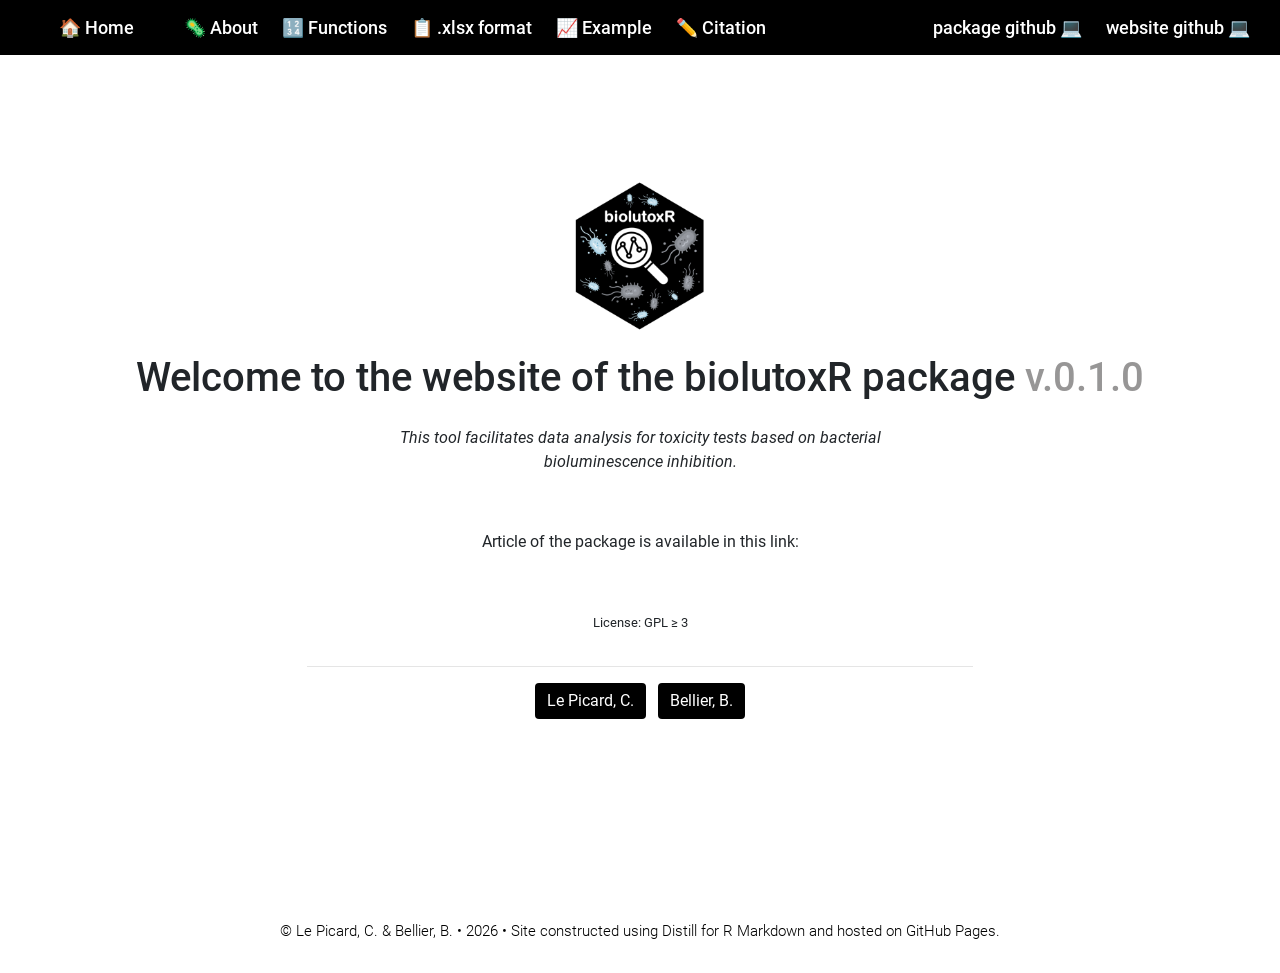
==== docs/index.html @ 0dd8ee71 "Edit website" ====
<!doctype html>
<html lang="en">
  <head>
    <!-- Required meta tags -->
    <meta charset="utf-8">
    <meta name="viewport" content="width=device-width, initial-scale=1, shrink-to-fit=no">

    <!-- Bootstrap CSS -->
    <style type="text/css">:root{--blue:#007bff;--indigo:#6610f2;--purple:#6f42c1;--pink:#e83e8c;--red:#dc3545;--orange:#fd7e14;--yellow:#ffc107;--green:#28a745;--teal:#20c997;--cyan:#17a2b8;--white:#fff;--gray:#6c757d;--gray-dark:#343a40;--primary:#007bff;--secondary:#6c757d;--success:#28a745;--info:#17a2b8;--warning:#ffc107;--danger:#dc3545;--light:#f8f9fa;--dark:#343a40;--breakpoint-xs:0;--breakpoint-sm:576px;--breakpoint-md:768px;--breakpoint-lg:992px;--breakpoint-xl:1200px;--font-family-sans-serif:-apple-system,BlinkMacSystemFont,"Segoe UI",Roboto,"Helvetica Neue",Arial,"Noto Sans",sans-serif,"Apple Color Emoji","Segoe UI Emoji","Segoe UI Symbol","Noto Color Emoji";--font-family-monospace:SFMono-Regular,Menlo,Monaco,Consolas,"Liberation Mono","Courier New",monospace}*,::after,::before{box-sizing:border-box}html{font-family:sans-serif;line-height:1.15;-webkit-text-size-adjust:100%;-webkit-tap-highlight-color:transparent}article,aside,figcaption,figure,footer,header,hgroup,main,nav,section{display:block}body{margin:0;font-family:-apple-system,BlinkMacSystemFont,"Segoe UI",Roboto,"Helvetica Neue",Arial,"Noto Sans",sans-serif,"Apple Color Emoji","Segoe UI Emoji","Segoe UI Symbol","Noto Color Emoji";font-size:1rem;font-weight:400;line-height:1.5;color:#212529;text-align:left;background-color:#fff}[tabindex="-1"]:focus:not(:focus-visible){outline:0!important}hr{box-sizing:content-box;height:0;overflow:visible}h1,h2,h3,h4,h5,h6{margin-top:0;margin-bottom:.5rem}p{margin-top:0;margin-bottom:1rem}abbr[data-original-title],abbr[title]{text-decoration:underline;-webkit-text-decoration:underline dotted;text-decoration:underline dotted;cursor:help;border-bottom:0;-webkit-text-decoration-skip-ink:none;text-decoration-skip-ink:none}address{margin-bottom:1rem;font-style:normal;line-height:inherit}dl,ol,ul{margin-top:0;margin-bottom:1rem}ol ol,ol ul,ul ol,ul ul{margin-bottom:0}dt{font-weight:700}dd{margin-bottom:.5rem;margin-left:0}blockquote{margin:0 0 1rem}b,strong{font-weight:bolder}small{font-size:80%}sub,sup{position:relative;font-size:75%;line-height:0;vertical-align:baseline}sub{bottom:-.25em}sup{top:-.5em}a{color:#007bff;text-decoration:none;background-color:transparent}a:hover{color:#0056b3;text-decoration:underline}a:not([href]){color:inherit;text-decoration:none}a:not([href]):hover{color:inherit;text-decoration:none}code,kbd,pre,samp{font-family:SFMono-Regular,Menlo,Monaco,Consolas,"Liberation Mono","Courier New",monospace;font-size:1em}pre{margin-top:0;margin-bottom:1rem;overflow:auto;-ms-overflow-style:scrollbar}figure{margin:0 0 1rem}img{vertical-align:middle;border-style:none}svg{overflow:hidden;vertical-align:middle}table{border-collapse:collapse}caption{padding-top:.75rem;padding-bottom:.75rem;color:#6c757d;text-align:left;caption-side:bottom}th{text-align:inherit}label{display:inline-block;margin-bottom:.5rem}button{border-radius:0}button:focus{outline:1px dotted;outline:5px auto -webkit-focus-ring-color}button,input,optgroup,select,textarea{margin:0;font-family:inherit;font-size:inherit;line-height:inherit}button,input{overflow:visible}button,select{text-transform:none}[role=button]{cursor:pointer}select{word-wrap:normal}[type=button],[type=reset],[type=submit],button{-webkit-appearance:button}[type=button]:not(:disabled),[type=reset]:not(:disabled),[type=submit]:not(:disabled),button:not(:disabled){cursor:pointer}[type=button]::-moz-focus-inner,[type=reset]::-moz-focus-inner,[type=submit]::-moz-focus-inner,button::-moz-focus-inner{padding:0;border-style:none}input[type=checkbox],input[type=radio]{box-sizing:border-box;padding:0}textarea{overflow:auto;resize:vertical}fieldset{min-width:0;padding:0;margin:0;border:0}legend{display:block;width:100%;max-width:100%;padding:0;margin-bottom:.5rem;font-size:1.5rem;line-height:inherit;color:inherit;white-space:normal}progress{vertical-align:baseline}[type=number]::-webkit-inner-spin-button,[type=number]::-webkit-outer-spin-button{height:auto}[type=search]{outline-offset:-2px;-webkit-appearance:none}[type=search]::-webkit-search-decoration{-webkit-appearance:none}::-webkit-file-upload-button{font:inherit;-webkit-appearance:button}output{display:inline-block}summary{display:list-item;cursor:pointer}template{display:none}[hidden]{display:none!important}.h1,.h2,.h3,.h4,.h5,.h6,h1,h2,h3,h4,h5,h6{margin-bottom:.5rem;font-weight:500;line-height:1.2}.h1,h1{font-size:2.5rem}.h2,h2{font-size:2rem}.h3,h3{font-size:1.75rem}.h4,h4{font-size:1.5rem}.h5,h5{font-size:1.25rem}.h6,h6{font-size:1rem}.lead{font-size:1.25rem;font-weight:300}.display-1{font-size:6rem;font-weight:300;line-height:1.2}.display-2{font-size:5.5rem;font-weight:300;line-height:1.2}.display-3{font-size:4.5rem;font-weight:300;line-height:1.2}.display-4{font-size:3.5rem;font-weight:300;line-height:1.2}hr{margin-top:1rem;margin-bottom:1rem;border:0;border-top:1px solid rgba(0,0,0,.1)}.small,small{font-size:80%;font-weight:400}.mark,mark{padding:.2em;background-color:#fcf8e3}.list-unstyled{padding-left:0;list-style:none}.list-inline{padding-left:0;list-style:none}.list-inline-item{display:inline-block}.list-inline-item:not(:last-child){margin-right:.5rem}.initialism{font-size:90%;text-transform:uppercase}.blockquote{margin-bottom:1rem;font-size:1.25rem}.blockquote-footer{display:block;font-size:80%;color:#6c757d}.blockquote-footer::before{content:"\2014\00A0"}.img-fluid{max-width:100%;height:auto}.img-thumbnail{padding:.25rem;background-color:#fff;border:1px solid #dee2e6;border-radius:.25rem;max-width:100%;height:auto}.figure{display:inline-block}.figure-img{margin-bottom:.5rem;line-height:1}.figure-caption{font-size:90%;color:#6c757d}code{font-size:87.5%;color:#e83e8c;word-wrap:break-word}a>code{color:inherit}kbd{padding:.2rem .4rem;font-size:87.5%;color:#fff;background-color:#212529;border-radius:.2rem}kbd kbd{padding:0;font-size:100%;font-weight:700}pre{display:block;font-size:87.5%;color:#212529}pre code{font-size:inherit;color:inherit;word-break:normal}.pre-scrollable{max-height:340px;overflow-y:scroll}.container{width:100%;padding-right:15px;padding-left:15px;margin-right:auto;margin-left:auto}@media (min-width:576px){.container{max-width:540px}}@media (min-width:768px){.container{max-width:720px}}@media (min-width:992px){.container{max-width:960px}}@media (min-width:1200px){.container{max-width:1140px}}.container-fluid,.container-lg,.container-md,.container-sm,.container-xl{width:100%;padding-right:15px;padding-left:15px;margin-right:auto;margin-left:auto}@media (min-width:576px){.container,.container-sm{max-width:540px}}@media (min-width:768px){.container,.container-md,.container-sm{max-width:720px}}@media (min-width:992px){.container,.container-lg,.container-md,.container-sm{max-width:960px}}@media (min-width:1200px){.container,.container-lg,.container-md,.container-sm,.container-xl{max-width:1140px}}.row{display:-ms-flexbox;display:flex;-ms-flex-wrap:wrap;flex-wrap:wrap;margin-right:-15px;margin-left:-15px}.no-gutters{margin-right:0;margin-left:0}.no-gutters>.col,.no-gutters>[class*=col-]{padding-right:0;padding-left:0}.col,.col-1,.col-10,.col-11,.col-12,.col-2,.col-3,.col-4,.col-5,.col-6,.col-7,.col-8,.col-9,.col-auto,.col-lg,.col-lg-1,.col-lg-10,.col-lg-11,.col-lg-12,.col-lg-2,.col-lg-3,.col-lg-4,.col-lg-5,.col-lg-6,.col-lg-7,.col-lg-8,.col-lg-9,.col-lg-auto,.col-md,.col-md-1,.col-md-10,.col-md-11,.col-md-12,.col-md-2,.col-md-3,.col-md-4,.col-md-5,.col-md-6,.col-md-7,.col-md-8,.col-md-9,.col-md-auto,.col-sm,.col-sm-1,.col-sm-10,.col-sm-11,.col-sm-12,.col-sm-2,.col-sm-3,.col-sm-4,.col-sm-5,.col-sm-6,.col-sm-7,.col-sm-8,.col-sm-9,.col-sm-auto,.col-xl,.col-xl-1,.col-xl-10,.col-xl-11,.col-xl-12,.col-xl-2,.col-xl-3,.col-xl-4,.col-xl-5,.col-xl-6,.col-xl-7,.col-xl-8,.col-xl-9,.col-xl-auto{position:relative;width:100%;padding-right:15px;padding-left:15px}.col{-ms-flex-preferred-size:0;flex-basis:0;-ms-flex-positive:1;flex-grow:1;min-width:0;max-width:100%}.row-cols-1>*{-ms-flex:0 0 100%;flex:0 0 100%;max-width:100%}.row-cols-2>*{-ms-flex:0 0 50%;flex:0 0 50%;max-width:50%}.row-cols-3>*{-ms-flex:0 0 33.333333%;flex:0 0 33.333333%;max-width:33.333333%}.row-cols-4>*{-ms-flex:0 0 25%;flex:0 0 25%;max-width:25%}.row-cols-5>*{-ms-flex:0 0 20%;flex:0 0 20%;max-width:20%}.row-cols-6>*{-ms-flex:0 0 16.666667%;flex:0 0 16.666667%;max-width:16.666667%}.col-auto{-ms-flex:0 0 auto;flex:0 0 auto;width:auto;max-width:100%}.col-1{-ms-flex:0 0 8.333333%;flex:0 0 8.333333%;max-width:8.333333%}.col-2{-ms-flex:0 0 16.666667%;flex:0 0 16.666667%;max-width:16.666667%}.col-3{-ms-flex:0 0 25%;flex:0 0 25%;max-width:25%}.col-4{-ms-flex:0 0 33.333333%;flex:0 0 33.333333%;max-width:33.333333%}.col-5{-ms-flex:0 0 41.666667%;flex:0 0 41.666667%;max-width:41.666667%}.col-6{-ms-flex:0 0 50%;flex:0 0 50%;max-width:50%}.col-7{-ms-flex:0 0 58.333333%;flex:0 0 58.333333%;max-width:58.333333%}.col-8{-ms-flex:0 0 66.666667%;flex:0 0 66.666667%;max-width:66.666667%}.col-9{-ms-flex:0 0 75%;flex:0 0 75%;max-width:75%}.col-10{-ms-flex:0 0 83.333333%;flex:0 0 83.333333%;max-width:83.333333%}.col-11{-ms-flex:0 0 91.666667%;flex:0 0 91.666667%;max-width:91.666667%}.col-12{-ms-flex:0 0 100%;flex:0 0 100%;max-width:100%}.order-first{-ms-flex-order:-1;order:-1}.order-last{-ms-flex-order:13;order:13}.order-0{-ms-flex-order:0;order:0}.order-1{-ms-flex-order:1;order:1}.order-2{-ms-flex-order:2;order:2}.order-3{-ms-flex-order:3;order:3}.order-4{-ms-flex-order:4;order:4}.order-5{-ms-flex-order:5;order:5}.order-6{-ms-flex-order:6;order:6}.order-7{-ms-flex-order:7;order:7}.order-8{-ms-flex-order:8;order:8}.order-9{-ms-flex-order:9;order:9}.order-10{-ms-flex-order:10;order:10}.order-11{-ms-flex-order:11;order:11}.order-12{-ms-flex-order:12;order:12}.offset-1{margin-left:8.333333%}.offset-2{margin-left:16.666667%}.offset-3{margin-left:25%}.offset-4{margin-left:33.333333%}.offset-5{margin-left:41.666667%}.offset-6{margin-left:50%}.offset-7{margin-left:58.333333%}.offset-8{margin-left:66.666667%}.offset-9{margin-left:75%}.offset-10{margin-left:83.333333%}.offset-11{margin-left:91.666667%}@media (min-width:576px){.col-sm{-ms-flex-preferred-size:0;flex-basis:0;-ms-flex-positive:1;flex-grow:1;min-width:0;max-width:100%}.row-cols-sm-1>*{-ms-flex:0 0 100%;flex:0 0 100%;max-width:100%}.row-cols-sm-2>*{-ms-flex:0 0 50%;flex:0 0 50%;max-width:50%}.row-cols-sm-3>*{-ms-flex:0 0 33.333333%;flex:0 0 33.333333%;max-width:33.333333%}.row-cols-sm-4>*{-ms-flex:0 0 25%;flex:0 0 25%;max-width:25%}.row-cols-sm-5>*{-ms-flex:0 0 20%;flex:0 0 20%;max-width:20%}.row-cols-sm-6>*{-ms-flex:0 0 16.666667%;flex:0 0 16.666667%;max-width:16.666667%}.col-sm-auto{-ms-flex:0 0 auto;flex:0 0 auto;width:auto;max-width:100%}.col-sm-1{-ms-flex:0 0 8.333333%;flex:0 0 8.333333%;max-width:8.333333%}.col-sm-2{-ms-flex:0 0 16.666667%;flex:0 0 16.666667%;max-width:16.666667%}.col-sm-3{-ms-flex:0 0 25%;flex:0 0 25%;max-width:25%}.col-sm-4{-ms-flex:0 0 33.333333%;flex:0 0 33.333333%;max-width:33.333333%}.col-sm-5{-ms-flex:0 0 41.666667%;flex:0 0 41.666667%;max-width:41.666667%}.col-sm-6{-ms-flex:0 0 50%;flex:0 0 50%;max-width:50%}.col-sm-7{-ms-flex:0 0 58.333333%;flex:0 0 58.333333%;max-width:58.333333%}.col-sm-8{-ms-flex:0 0 66.666667%;flex:0 0 66.666667%;max-width:66.666667%}.col-sm-9{-ms-flex:0 0 75%;flex:0 0 75%;max-width:75%}.col-sm-10{-ms-flex:0 0 83.333333%;flex:0 0 83.333333%;max-width:83.333333%}.col-sm-11{-ms-flex:0 0 91.666667%;flex:0 0 91.666667%;max-width:91.666667%}.col-sm-12{-ms-flex:0 0 100%;flex:0 0 100%;max-width:100%}.order-sm-first{-ms-flex-order:-1;order:-1}.order-sm-last{-ms-flex-order:13;order:13}.order-sm-0{-ms-flex-order:0;order:0}.order-sm-1{-ms-flex-order:1;order:1}.order-sm-2{-ms-flex-order:2;order:2}.order-sm-3{-ms-flex-order:3;order:3}.order-sm-4{-ms-flex-order:4;order:4}.order-sm-5{-ms-flex-order:5;order:5}.order-sm-6{-ms-flex-order:6;order:6}.order-sm-7{-ms-flex-order:7;order:7}.order-sm-8{-ms-flex-order:8;order:8}.order-sm-9{-ms-flex-order:9;order:9}.order-sm-10{-ms-flex-order:10;order:10}.order-sm-11{-ms-flex-order:11;order:11}.order-sm-12{-ms-flex-order:12;order:12}.offset-sm-0{margin-left:0}.offset-sm-1{margin-left:8.333333%}.offset-sm-2{margin-left:16.666667%}.offset-sm-3{margin-left:25%}.offset-sm-4{margin-left:33.333333%}.offset-sm-5{margin-left:41.666667%}.offset-sm-6{margin-left:50%}.offset-sm-7{margin-left:58.333333%}.offset-sm-8{margin-left:66.666667%}.offset-sm-9{margin-left:75%}.offset-sm-10{margin-left:83.333333%}.offset-sm-11{margin-left:91.666667%}}@media (min-width:768px){.col-md{-ms-flex-preferred-size:0;flex-basis:0;-ms-flex-positive:1;flex-grow:1;min-width:0;max-width:100%}.row-cols-md-1>*{-ms-flex:0 0 100%;flex:0 0 100%;max-width:100%}.row-cols-md-2>*{-ms-flex:0 0 50%;flex:0 0 50%;max-width:50%}.row-cols-md-3>*{-ms-flex:0 0 33.333333%;flex:0 0 33.333333%;max-width:33.333333%}.row-cols-md-4>*{-ms-flex:0 0 25%;flex:0 0 25%;max-width:25%}.row-cols-md-5>*{-ms-flex:0 0 20%;flex:0 0 20%;max-width:20%}.row-cols-md-6>*{-ms-flex:0 0 16.666667%;flex:0 0 16.666667%;max-width:16.666667%}.col-md-auto{-ms-flex:0 0 auto;flex:0 0 auto;width:auto;max-width:100%}.col-md-1{-ms-flex:0 0 8.333333%;flex:0 0 8.333333%;max-width:8.333333%}.col-md-2{-ms-flex:0 0 16.666667%;flex:0 0 16.666667%;max-width:16.666667%}.col-md-3{-ms-flex:0 0 25%;flex:0 0 25%;max-width:25%}.col-md-4{-ms-flex:0 0 33.333333%;flex:0 0 33.333333%;max-width:33.333333%}.col-md-5{-ms-flex:0 0 41.666667%;flex:0 0 41.666667%;max-width:41.666667%}.col-md-6{-ms-flex:0 0 50%;flex:0 0 50%;max-width:50%}.col-md-7{-ms-flex:0 0 58.333333%;flex:0 0 58.333333%;max-width:58.333333%}.col-md-8{-ms-flex:0 0 66.666667%;flex:0 0 66.666667%;max-width:66.666667%}.col-md-9{-ms-flex:0 0 75%;flex:0 0 75%;max-width:75%}.col-md-10{-ms-flex:0 0 83.333333%;flex:0 0 83.333333%;max-width:83.333333%}.col-md-11{-ms-flex:0 0 91.666667%;flex:0 0 91.666667%;max-width:91.666667%}.col-md-12{-ms-flex:0 0 100%;flex:0 0 100%;max-width:100%}.order-md-first{-ms-flex-order:-1;order:-1}.order-md-last{-ms-flex-order:13;order:13}.order-md-0{-ms-flex-order:0;order:0}.order-md-1{-ms-flex-order:1;order:1}.order-md-2{-ms-flex-order:2;order:2}.order-md-3{-ms-flex-order:3;order:3}.order-md-4{-ms-flex-order:4;order:4}.order-md-5{-ms-flex-order:5;order:5}.order-md-6{-ms-flex-order:6;order:6}.order-md-7{-ms-flex-order:7;order:7}.order-md-8{-ms-flex-order:8;order:8}.order-md-9{-ms-flex-order:9;order:9}.order-md-10{-ms-flex-order:10;order:10}.order-md-11{-ms-flex-order:11;order:11}.order-md-12{-ms-flex-order:12;order:12}.offset-md-0{margin-left:0}.offset-md-1{margin-left:8.333333%}.offset-md-2{margin-left:16.666667%}.offset-md-3{margin-left:25%}.offset-md-4{margin-left:33.333333%}.offset-md-5{margin-left:41.666667%}.offset-md-6{margin-left:50%}.offset-md-7{margin-left:58.333333%}.offset-md-8{margin-left:66.666667%}.offset-md-9{margin-left:75%}.offset-md-10{margin-left:83.333333%}.offset-md-11{margin-left:91.666667%}}@media (min-width:992px){.col-lg{-ms-flex-preferred-size:0;flex-basis:0;-ms-flex-positive:1;flex-grow:1;min-width:0;max-width:100%}.row-cols-lg-1>*{-ms-flex:0 0 100%;flex:0 0 100%;max-width:100%}.row-cols-lg-2>*{-ms-flex:0 0 50%;flex:0 0 50%;max-width:50%}.row-cols-lg-3>*{-ms-flex:0 0 33.333333%;flex:0 0 33.333333%;max-width:33.333333%}.row-cols-lg-4>*{-ms-flex:0 0 25%;flex:0 0 25%;max-width:25%}.row-cols-lg-5>*{-ms-flex:0 0 20%;flex:0 0 20%;max-width:20%}.row-cols-lg-6>*{-ms-flex:0 0 16.666667%;flex:0 0 16.666667%;max-width:16.666667%}.col-lg-auto{-ms-flex:0 0 auto;flex:0 0 auto;width:auto;max-width:100%}.col-lg-1{-ms-flex:0 0 8.333333%;flex:0 0 8.333333%;max-width:8.333333%}.col-lg-2{-ms-flex:0 0 16.666667%;flex:0 0 16.666667%;max-width:16.666667%}.col-lg-3{-ms-flex:0 0 25%;flex:0 0 25%;max-width:25%}.col-lg-4{-ms-flex:0 0 33.333333%;flex:0 0 33.333333%;max-width:33.333333%}.col-lg-5{-ms-flex:0 0 41.666667%;flex:0 0 41.666667%;max-width:41.666667%}.col-lg-6{-ms-flex:0 0 50%;flex:0 0 50%;max-width:50%}.col-lg-7{-ms-flex:0 0 58.333333%;flex:0 0 58.333333%;max-width:58.333333%}.col-lg-8{-ms-flex:0 0 66.666667%;flex:0 0 66.666667%;max-width:66.666667%}.col-lg-9{-ms-flex:0 0 75%;flex:0 0 75%;max-width:75%}.col-lg-10{-ms-flex:0 0 83.333333%;flex:0 0 83.333333%;max-width:83.333333%}.col-lg-11{-ms-flex:0 0 91.666667%;flex:0 0 91.666667%;max-width:91.666667%}.col-lg-12{-ms-flex:0 0 100%;flex:0 0 100%;max-width:100%}.order-lg-first{-ms-flex-order:-1;order:-1}.order-lg-last{-ms-flex-order:13;order:13}.order-lg-0{-ms-flex-order:0;order:0}.order-lg-1{-ms-flex-order:1;order:1}.order-lg-2{-ms-flex-order:2;order:2}.order-lg-3{-ms-flex-order:3;order:3}.order-lg-4{-ms-flex-order:4;order:4}.order-lg-5{-ms-flex-order:5;order:5}.order-lg-6{-ms-flex-order:6;order:6}.order-lg-7{-ms-flex-order:7;order:7}.order-lg-8{-ms-flex-order:8;order:8}.order-lg-9{-ms-flex-order:9;order:9}.order-lg-10{-ms-flex-order:10;order:10}.order-lg-11{-ms-flex-order:11;order:11}.order-lg-12{-ms-flex-order:12;order:12}.offset-lg-0{margin-left:0}.offset-lg-1{margin-left:8.333333%}.offset-lg-2{margin-left:16.666667%}.offset-lg-3{margin-left:25%}.offset-lg-4{margin-left:33.333333%}.offset-lg-5{margin-left:41.666667%}.offset-lg-6{margin-left:50%}.offset-lg-7{margin-left:58.333333%}.offset-lg-8{margin-left:66.666667%}.offset-lg-9{margin-left:75%}.offset-lg-10{margin-left:83.333333%}.offset-lg-11{margin-left:91.666667%}}@media (min-width:1200px){.col-xl{-ms-flex-preferred-size:0;flex-basis:0;-ms-flex-positive:1;flex-grow:1;min-width:0;max-width:100%}.row-cols-xl-1>*{-ms-flex:0 0 100%;flex:0 0 100%;max-width:100%}.row-cols-xl-2>*{-ms-flex:0 0 50%;flex:0 0 50%;max-width:50%}.row-cols-xl-3>*{-ms-flex:0 0 33.333333%;flex:0 0 33.333333%;max-width:33.333333%}.row-cols-xl-4>*{-ms-flex:0 0 25%;flex:0 0 25%;max-width:25%}.row-cols-xl-5>*{-ms-flex:0 0 20%;flex:0 0 20%;max-width:20%}.row-cols-xl-6>*{-ms-flex:0 0 16.666667%;flex:0 0 16.666667%;max-width:16.666667%}.col-xl-auto{-ms-flex:0 0 auto;flex:0 0 auto;width:auto;max-width:100%}.col-xl-1{-ms-flex:0 0 8.333333%;flex:0 0 8.333333%;max-width:8.333333%}.col-xl-2{-ms-flex:0 0 16.666667%;flex:0 0 16.666667%;max-width:16.666667%}.col-xl-3{-ms-flex:0 0 25%;flex:0 0 25%;max-width:25%}.col-xl-4{-ms-flex:0 0 33.333333%;flex:0 0 33.333333%;max-width:33.333333%}.col-xl-5{-ms-flex:0 0 41.666667%;flex:0 0 41.666667%;max-width:41.666667%}.col-xl-6{-ms-flex:0 0 50%;flex:0 0 50%;max-width:50%}.col-xl-7{-ms-flex:0 0 58.333333%;flex:0 0 58.333333%;max-width:58.333333%}.col-xl-8{-ms-flex:0 0 66.666667%;flex:0 0 66.666667%;max-width:66.666667%}.col-xl-9{-ms-flex:0 0 75%;flex:0 0 75%;max-width:75%}.col-xl-10{-ms-flex:0 0 83.333333%;flex:0 0 83.333333%;max-width:83.333333%}.col-xl-11{-ms-flex:0 0 91.666667%;flex:0 0 91.666667%;max-width:91.666667%}.col-xl-12{-ms-flex:0 0 100%;flex:0 0 100%;max-width:100%}.order-xl-first{-ms-flex-order:-1;order:-1}.order-xl-last{-ms-flex-order:13;order:13}.order-xl-0{-ms-flex-order:0;order:0}.order-xl-1{-ms-flex-order:1;order:1}.order-xl-2{-ms-flex-order:2;order:2}.order-xl-3{-ms-flex-order:3;order:3}.order-xl-4{-ms-flex-order:4;order:4}.order-xl-5{-ms-flex-order:5;order:5}.order-xl-6{-ms-flex-order:6;order:6}.order-xl-7{-ms-flex-order:7;order:7}.order-xl-8{-ms-flex-order:8;order:8}.order-xl-9{-ms-flex-order:9;order:9}.order-xl-10{-ms-flex-order:10;order:10}.order-xl-11{-ms-flex-order:11;order:11}.order-xl-12{-ms-flex-order:12;order:12}.offset-xl-0{margin-left:0}.offset-xl-1{margin-left:8.333333%}.offset-xl-2{margin-left:16.666667%}.offset-xl-3{margin-left:25%}.offset-xl-4{margin-left:33.333333%}.offset-xl-5{margin-left:41.666667%}.offset-xl-6{margin-left:50%}.offset-xl-7{margin-left:58.333333%}.offset-xl-8{margin-left:66.666667%}.offset-xl-9{margin-left:75%}.offset-xl-10{margin-left:83.333333%}.offset-xl-11{margin-left:91.666667%}}.table{width:100%;margin-bottom:1rem;color:#212529}.table td,.table th{padding:.75rem;vertical-align:top;border-top:1px solid #dee2e6}.table thead th{vertical-align:bottom;border-bottom:2px solid #dee2e6}.table tbody+tbody{border-top:2px solid #dee2e6}.table-sm td,.table-sm th{padding:.3rem}.table-bordered{border:1px solid #dee2e6}.table-bordered td,.table-bordered th{border:1px solid #dee2e6}.table-bordered thead td,.table-bordered thead th{border-bottom-width:2px}.table-borderless tbody+tbody,.table-borderless td,.table-borderless th,.table-borderless thead th{border:0}.table-striped tbody tr:nth-of-type(odd){background-color:rgba(0,0,0,.05)}.table-hover tbody tr:hover{color:#212529;background-color:rgba(0,0,0,.075)}.table-primary,.table-primary>td,.table-primary>th{background-color:#b8daff}.table-primary tbody+tbody,.table-primary td,.table-primary th,.table-primary thead th{border-color:#7abaff}.table-hover .table-primary:hover{background-color:#9fcdff}.table-hover .table-primary:hover>td,.table-hover .table-primary:hover>th{background-color:#9fcdff}.table-secondary,.table-secondary>td,.table-secondary>th{background-color:#d6d8db}.table-secondary tbody+tbody,.table-secondary td,.table-secondary th,.table-secondary thead th{border-color:#b3b7bb}.table-hover .table-secondary:hover{background-color:#c8cbcf}.table-hover .table-secondary:hover>td,.table-hover .table-secondary:hover>th{background-color:#c8cbcf}.table-success,.table-success>td,.table-success>th{background-color:#c3e6cb}.table-success tbody+tbody,.table-success td,.table-success th,.table-success thead th{border-color:#8fd19e}.table-hover .table-success:hover{background-color:#b1dfbb}.table-hover .table-success:hover>td,.table-hover .table-success:hover>th{background-color:#b1dfbb}.table-info,.table-info>td,.table-info>th{background-color:#bee5eb}.table-info tbody+tbody,.table-info td,.table-info th,.table-info thead th{border-color:#86cfda}.table-hover .table-info:hover{background-color:#abdde5}.table-hover .table-info:hover>td,.table-hover .table-info:hover>th{background-color:#abdde5}.table-warning,.table-warning>td,.table-warning>th{background-color:#ffeeba}.table-warning tbody+tbody,.table-warning td,.table-warning th,.table-warning thead th{border-color:#ffdf7e}.table-hover .table-warning:hover{background-color:#ffe8a1}.table-hover .table-warning:hover>td,.table-hover .table-warning:hover>th{background-color:#ffe8a1}.table-danger,.table-danger>td,.table-danger>th{background-color:#f5c6cb}.table-danger tbody+tbody,.table-danger td,.table-danger th,.table-danger thead th{border-color:#ed969e}.table-hover .table-danger:hover{background-color:#f1b0b7}.table-hover .table-danger:hover>td,.table-hover .table-danger:hover>th{background-color:#f1b0b7}.table-light,.table-light>td,.table-light>th{background-color:#fdfdfe}.table-light tbody+tbody,.table-light td,.table-light th,.table-light thead th{border-color:#fbfcfc}.table-hover .table-light:hover{background-color:#ececf6}.table-hover .table-light:hover>td,.table-hover .table-light:hover>th{background-color:#ececf6}.table-dark,.table-dark>td,.table-dark>th{background-color:#c6c8ca}.table-dark tbody+tbody,.table-dark td,.table-dark th,.table-dark thead th{border-color:#95999c}.table-hover .table-dark:hover{background-color:#b9bbbe}.table-hover .table-dark:hover>td,.table-hover .table-dark:hover>th{background-color:#b9bbbe}.table-active,.table-active>td,.table-active>th{background-color:rgba(0,0,0,.075)}.table-hover .table-active:hover{background-color:rgba(0,0,0,.075)}.table-hover .table-active:hover>td,.table-hover .table-active:hover>th{background-color:rgba(0,0,0,.075)}.table .thead-dark th{color:#fff;background-color:#343a40;border-color:#454d55}.table .thead-light th{color:#495057;background-color:#e9ecef;border-color:#dee2e6}.table-dark{color:#fff;background-color:#343a40}.table-dark td,.table-dark th,.table-dark thead th{border-color:#454d55}.table-dark.table-bordered{border:0}.table-dark.table-striped tbody tr:nth-of-type(odd){background-color:rgba(255,255,255,.05)}.table-dark.table-hover tbody tr:hover{color:#fff;background-color:rgba(255,255,255,.075)}@media (max-width:575.98px){.table-responsive-sm{display:block;width:100%;overflow-x:auto;-webkit-overflow-scrolling:touch}.table-responsive-sm>.table-bordered{border:0}}@media (max-width:767.98px){.table-responsive-md{display:block;width:100%;overflow-x:auto;-webkit-overflow-scrolling:touch}.table-responsive-md>.table-bordered{border:0}}@media (max-width:991.98px){.table-responsive-lg{display:block;width:100%;overflow-x:auto;-webkit-overflow-scrolling:touch}.table-responsive-lg>.table-bordered{border:0}}@media (max-width:1199.98px){.table-responsive-xl{display:block;width:100%;overflow-x:auto;-webkit-overflow-scrolling:touch}.table-responsive-xl>.table-bordered{border:0}}.table-responsive{display:block;width:100%;overflow-x:auto;-webkit-overflow-scrolling:touch}.table-responsive>.table-bordered{border:0}.form-control{display:block;width:100%;height:calc(1.5em + .75rem + 2px);padding:.375rem .75rem;font-size:1rem;font-weight:400;line-height:1.5;color:#495057;background-color:#fff;background-clip:padding-box;border:1px solid #ced4da;border-radius:.25rem;transition:border-color .15s ease-in-out,box-shadow .15s ease-in-out}@media (prefers-reduced-motion:reduce){.form-control{transition:none}}.form-control::-ms-expand{background-color:transparent;border:0}.form-control:-moz-focusring{color:transparent;text-shadow:0 0 0 #495057}.form-control:focus{color:#495057;background-color:#fff;border-color:#80bdff;outline:0;box-shadow:0 0 0 .2rem rgba(0,123,255,.25)}.form-control::-webkit-input-placeholder{color:#6c757d;opacity:1}.form-control::-moz-placeholder{color:#6c757d;opacity:1}.form-control:-ms-input-placeholder{color:#6c757d;opacity:1}.form-control::-ms-input-placeholder{color:#6c757d;opacity:1}.form-control::placeholder{color:#6c757d;opacity:1}.form-control:disabled,.form-control[readonly]{background-color:#e9ecef;opacity:1}input[type=date].form-control,input[type=datetime-local].form-control,input[type=month].form-control,input[type=time].form-control{-webkit-appearance:none;-moz-appearance:none;appearance:none}select.form-control:focus::-ms-value{color:#495057;background-color:#fff}.form-control-file,.form-control-range{display:block;width:100%}.col-form-label{padding-top:calc(.375rem + 1px);padding-bottom:calc(.375rem + 1px);margin-bottom:0;font-size:inherit;line-height:1.5}.col-form-label-lg{padding-top:calc(.5rem + 1px);padding-bottom:calc(.5rem + 1px);font-size:1.25rem;line-height:1.5}.col-form-label-sm{padding-top:calc(.25rem + 1px);padding-bottom:calc(.25rem + 1px);font-size:.875rem;line-height:1.5}.form-control-plaintext{display:block;width:100%;padding:.375rem 0;margin-bottom:0;font-size:1rem;line-height:1.5;color:#212529;background-color:transparent;border:solid transparent;border-width:1px 0}.form-control-plaintext.form-control-lg,.form-control-plaintext.form-control-sm{padding-right:0;padding-left:0}.form-control-sm{height:calc(1.5em + .5rem + 2px);padding:.25rem .5rem;font-size:.875rem;line-height:1.5;border-radius:.2rem}.form-control-lg{height:calc(1.5em + 1rem + 2px);padding:.5rem 1rem;font-size:1.25rem;line-height:1.5;border-radius:.3rem}select.form-control[multiple],select.form-control[size]{height:auto}textarea.form-control{height:auto}.form-group{margin-bottom:1rem}.form-text{display:block;margin-top:.25rem}.form-row{display:-ms-flexbox;display:flex;-ms-flex-wrap:wrap;flex-wrap:wrap;margin-right:-5px;margin-left:-5px}.form-row>.col,.form-row>[class*=col-]{padding-right:5px;padding-left:5px}.form-check{position:relative;display:block;padding-left:1.25rem}.form-check-input{position:absolute;margin-top:.3rem;margin-left:-1.25rem}.form-check-input:disabled~.form-check-label,.form-check-input[disabled]~.form-check-label{color:#6c757d}.form-check-label{margin-bottom:0}.form-check-inline{display:-ms-inline-flexbox;display:inline-flex;-ms-flex-align:center;align-items:center;padding-left:0;margin-right:.75rem}.form-check-inline .form-check-input{position:static;margin-top:0;margin-right:.3125rem;margin-left:0}.valid-feedback{display:none;width:100%;margin-top:.25rem;font-size:80%;color:#28a745}.valid-tooltip{position:absolute;top:100%;z-index:5;display:none;max-width:100%;padding:.25rem .5rem;margin-top:.1rem;font-size:.875rem;line-height:1.5;color:#fff;background-color:rgba(40,167,69,.9);border-radius:.25rem}.is-valid~.valid-feedback,.is-valid~.valid-tooltip,.was-validated :valid~.valid-feedback,.was-validated :valid~.valid-tooltip{display:block}.form-control.is-valid,.was-validated .form-control:valid{border-color:#28a745;padding-right:calc(1.5em + .75rem);background-image:url("data:image/svg+xml,%3csvg xmlns='http://www.w3.org/2000/svg' width='8' height='8' viewBox='0 0 8 8'%3e%3cpath fill='%2328a745' d='M2.3 6.73L.6 4.53c-.4-1.04.46-1.4 1.1-.8l1.1 1.4 3.4-3.8c.6-.63 1.6-.27 1.2.7l-4 4.6c-.43.5-.8.4-1.1.1z'/%3e%3c/svg%3e");background-repeat:no-repeat;background-position:right calc(.375em + .1875rem) center;background-size:calc(.75em + .375rem) calc(.75em + .375rem)}.form-control.is-valid:focus,.was-validated .form-control:valid:focus{border-color:#28a745;box-shadow:0 0 0 .2rem rgba(40,167,69,.25)}.was-validated textarea.form-control:valid,textarea.form-control.is-valid{padding-right:calc(1.5em + .75rem);background-position:top calc(.375em + .1875rem) right calc(.375em + .1875rem)}.custom-select.is-valid,.was-validated .custom-select:valid{border-color:#28a745;padding-right:calc(.75em + 2.3125rem);background:url("data:image/svg+xml,%3csvg xmlns='http://www.w3.org/2000/svg' width='4' height='5' viewBox='0 0 4 5'%3e%3cpath fill='%23343a40' d='M2 0L0 2h4zm0 5L0 3h4z'/%3e%3c/svg%3e") no-repeat right .75rem center/8px 10px,url("data:image/svg+xml,%3csvg xmlns='http://www.w3.org/2000/svg' width='8' height='8' viewBox='0 0 8 8'%3e%3cpath fill='%2328a745' d='M2.3 6.73L.6 4.53c-.4-1.04.46-1.4 1.1-.8l1.1 1.4 3.4-3.8c.6-.63 1.6-.27 1.2.7l-4 4.6c-.43.5-.8.4-1.1.1z'/%3e%3c/svg%3e") #fff no-repeat center right 1.75rem/calc(.75em + .375rem) calc(.75em + .375rem)}.custom-select.is-valid:focus,.was-validated .custom-select:valid:focus{border-color:#28a745;box-shadow:0 0 0 .2rem rgba(40,167,69,.25)}.form-check-input.is-valid~.form-check-label,.was-validated .form-check-input:valid~.form-check-label{color:#28a745}.form-check-input.is-valid~.valid-feedback,.form-check-input.is-valid~.valid-tooltip,.was-validated .form-check-input:valid~.valid-feedback,.was-validated .form-check-input:valid~.valid-tooltip{display:block}.custom-control-input.is-valid~.custom-control-label,.was-validated .custom-control-input:valid~.custom-control-label{color:#28a745}.custom-control-input.is-valid~.custom-control-label::before,.was-validated .custom-control-input:valid~.custom-control-label::before{border-color:#28a745}.custom-control-input.is-valid:checked~.custom-control-label::before,.was-validated .custom-control-input:valid:checked~.custom-control-label::before{border-color:#34ce57;background-color:#34ce57}.custom-control-input.is-valid:focus~.custom-control-label::before,.was-validated .custom-control-input:valid:focus~.custom-control-label::before{box-shadow:0 0 0 .2rem rgba(40,167,69,.25)}.custom-control-input.is-valid:focus:not(:checked)~.custom-control-label::before,.was-validated .custom-control-input:valid:focus:not(:checked)~.custom-control-label::before{border-color:#28a745}.custom-file-input.is-valid~.custom-file-label,.was-validated .custom-file-input:valid~.custom-file-label{border-color:#28a745}.custom-file-input.is-valid:focus~.custom-file-label,.was-validated .custom-file-input:valid:focus~.custom-file-label{border-color:#28a745;box-shadow:0 0 0 .2rem rgba(40,167,69,.25)}.invalid-feedback{display:none;width:100%;margin-top:.25rem;font-size:80%;color:#dc3545}.invalid-tooltip{position:absolute;top:100%;z-index:5;display:none;max-width:100%;padding:.25rem .5rem;margin-top:.1rem;font-size:.875rem;line-height:1.5;color:#fff;background-color:rgba(220,53,69,.9);border-radius:.25rem}.is-invalid~.invalid-feedback,.is-invalid~.invalid-tooltip,.was-validated :invalid~.invalid-feedback,.was-validated :invalid~.invalid-tooltip{display:block}.form-control.is-invalid,.was-validated .form-control:invalid{border-color:#dc3545;padding-right:calc(1.5em + .75rem);background-image:url("data:image/svg+xml,%3csvg xmlns='http://www.w3.org/2000/svg' width='12' height='12' fill='none' stroke='%23dc3545' viewBox='0 0 12 12'%3e%3ccircle cx='6' cy='6' r='4.5'/%3e%3cpath stroke-linejoin='round' d='M5.8 3.6h.4L6 6.5z'/%3e%3ccircle cx='6' cy='8.2' r='.6' fill='%23dc3545' stroke='none'/%3e%3c/svg%3e");background-repeat:no-repeat;background-position:right calc(.375em + .1875rem) center;background-size:calc(.75em + .375rem) calc(.75em + .375rem)}.form-control.is-invalid:focus,.was-validated .form-control:invalid:focus{border-color:#dc3545;box-shadow:0 0 0 .2rem rgba(220,53,69,.25)}.was-validated textarea.form-control:invalid,textarea.form-control.is-invalid{padding-right:calc(1.5em + .75rem);background-position:top calc(.375em + .1875rem) right calc(.375em + .1875rem)}.custom-select.is-invalid,.was-validated .custom-select:invalid{border-color:#dc3545;padding-right:calc(.75em + 2.3125rem);background:url("data:image/svg+xml,%3csvg xmlns='http://www.w3.org/2000/svg' width='4' height='5' viewBox='0 0 4 5'%3e%3cpath fill='%23343a40' d='M2 0L0 2h4zm0 5L0 3h4z'/%3e%3c/svg%3e") no-repeat right .75rem center/8px 10px,url("data:image/svg+xml,%3csvg xmlns='http://www.w3.org/2000/svg' width='12' height='12' fill='none' stroke='%23dc3545' viewBox='0 0 12 12'%3e%3ccircle cx='6' cy='6' r='4.5'/%3e%3cpath stroke-linejoin='round' d='M5.8 3.6h.4L6 6.5z'/%3e%3ccircle cx='6' cy='8.2' r='.6' fill='%23dc3545' stroke='none'/%3e%3c/svg%3e") #fff no-repeat center right 1.75rem/calc(.75em + .375rem) calc(.75em + .375rem)}.custom-select.is-invalid:focus,.was-validated .custom-select:invalid:focus{border-color:#dc3545;box-shadow:0 0 0 .2rem rgba(220,53,69,.25)}.form-check-input.is-invalid~.form-check-label,.was-validated .form-check-input:invalid~.form-check-label{color:#dc3545}.form-check-input.is-invalid~.invalid-feedback,.form-check-input.is-invalid~.invalid-tooltip,.was-validated .form-check-input:invalid~.invalid-feedback,.was-validated .form-check-input:invalid~.invalid-tooltip{display:block}.custom-control-input.is-invalid~.custom-control-label,.was-validated .custom-control-input:invalid~.custom-control-label{color:#dc3545}.custom-control-input.is-invalid~.custom-control-label::before,.was-validated .custom-control-input:invalid~.custom-control-label::before{border-color:#dc3545}.custom-control-input.is-invalid:checked~.custom-control-label::before,.was-validated .custom-control-input:invalid:checked~.custom-control-label::before{border-color:#e4606d;background-color:#e4606d}.custom-control-input.is-invalid:focus~.custom-control-label::before,.was-validated .custom-control-input:invalid:focus~.custom-control-label::before{box-shadow:0 0 0 .2rem rgba(220,53,69,.25)}.custom-control-input.is-invalid:focus:not(:checked)~.custom-control-label::before,.was-validated .custom-control-input:invalid:focus:not(:checked)~.custom-control-label::before{border-color:#dc3545}.custom-file-input.is-invalid~.custom-file-label,.was-validated .custom-file-input:invalid~.custom-file-label{border-color:#dc3545}.custom-file-input.is-invalid:focus~.custom-file-label,.was-validated .custom-file-input:invalid:focus~.custom-file-label{border-color:#dc3545;box-shadow:0 0 0 .2rem rgba(220,53,69,.25)}.form-inline{display:-ms-flexbox;display:flex;-ms-flex-flow:row wrap;flex-flow:row wrap;-ms-flex-align:center;align-items:center}.form-inline .form-check{width:100%}@media (min-width:576px){.form-inline label{display:-ms-flexbox;display:flex;-ms-flex-align:center;align-items:center;-ms-flex-pack:center;justify-content:center;margin-bottom:0}.form-inline .form-group{display:-ms-flexbox;display:flex;-ms-flex:0 0 auto;flex:0 0 auto;-ms-flex-flow:row wrap;flex-flow:row wrap;-ms-flex-align:center;align-items:center;margin-bottom:0}.form-inline .form-control{display:inline-block;width:auto;vertical-align:middle}.form-inline .form-control-plaintext{display:inline-block}.form-inline .custom-select,.form-inline .input-group{width:auto}.form-inline .form-check{display:-ms-flexbox;display:flex;-ms-flex-align:center;align-items:center;-ms-flex-pack:center;justify-content:center;width:auto;padding-left:0}.form-inline .form-check-input{position:relative;-ms-flex-negative:0;flex-shrink:0;margin-top:0;margin-right:.25rem;margin-left:0}.form-inline .custom-control{-ms-flex-align:center;align-items:center;-ms-flex-pack:center;justify-content:center}.form-inline .custom-control-label{margin-bottom:0}}.btn{display:inline-block;font-weight:400;color:#212529;text-align:center;vertical-align:middle;-webkit-user-select:none;-moz-user-select:none;-ms-user-select:none;user-select:none;background-color:transparent;border:1px solid transparent;padding:.375rem .75rem;font-size:1rem;line-height:1.5;border-radius:.25rem;transition:color .15s ease-in-out,background-color .15s ease-in-out,border-color .15s ease-in-out,box-shadow .15s ease-in-out}@media (prefers-reduced-motion:reduce){.btn{transition:none}}.btn:hover{color:#212529;text-decoration:none}.btn.focus,.btn:focus{outline:0;box-shadow:0 0 0 .2rem rgba(0,123,255,.25)}.btn.disabled,.btn:disabled{opacity:.65}.btn:not(:disabled):not(.disabled){cursor:pointer}a.btn.disabled,fieldset:disabled a.btn{pointer-events:none}.btn-primary{color:#fff;background-color:#007bff;border-color:#007bff}.btn-primary:hover{color:#fff;background-color:#0069d9;border-color:#0062cc}.btn-primary.focus,.btn-primary:focus{color:#fff;background-color:#0069d9;border-color:#0062cc;box-shadow:0 0 0 .2rem rgba(38,143,255,.5)}.btn-primary.disabled,.btn-primary:disabled{color:#fff;background-color:#007bff;border-color:#007bff}.btn-primary:not(:disabled):not(.disabled).active,.btn-primary:not(:disabled):not(.disabled):active,.show>.btn-primary.dropdown-toggle{color:#fff;background-color:#0062cc;border-color:#005cbf}.btn-primary:not(:disabled):not(.disabled).active:focus,.btn-primary:not(:disabled):not(.disabled):active:focus,.show>.btn-primary.dropdown-toggle:focus{box-shadow:0 0 0 .2rem rgba(38,143,255,.5)}.btn-secondary{color:#fff;background-color:#6c757d;border-color:#6c757d}.btn-secondary:hover{color:#fff;background-color:#5a6268;border-color:#545b62}.btn-secondary.focus,.btn-secondary:focus{color:#fff;background-color:#5a6268;border-color:#545b62;box-shadow:0 0 0 .2rem rgba(130,138,145,.5)}.btn-secondary.disabled,.btn-secondary:disabled{color:#fff;background-color:#6c757d;border-color:#6c757d}.btn-secondary:not(:disabled):not(.disabled).active,.btn-secondary:not(:disabled):not(.disabled):active,.show>.btn-secondary.dropdown-toggle{color:#fff;background-color:#545b62;border-color:#4e555b}.btn-secondary:not(:disabled):not(.disabled).active:focus,.btn-secondary:not(:disabled):not(.disabled):active:focus,.show>.btn-secondary.dropdown-toggle:focus{box-shadow:0 0 0 .2rem rgba(130,138,145,.5)}.btn-success{color:#fff;background-color:#28a745;border-color:#28a745}.btn-success:hover{color:#fff;background-color:#218838;border-color:#1e7e34}.btn-success.focus,.btn-success:focus{color:#fff;background-color:#218838;border-color:#1e7e34;box-shadow:0 0 0 .2rem rgba(72,180,97,.5)}.btn-success.disabled,.btn-success:disabled{color:#fff;background-color:#28a745;border-color:#28a745}.btn-success:not(:disabled):not(.disabled).active,.btn-success:not(:disabled):not(.disabled):active,.show>.btn-success.dropdown-toggle{color:#fff;background-color:#1e7e34;border-color:#1c7430}.btn-success:not(:disabled):not(.disabled).active:focus,.btn-success:not(:disabled):not(.disabled):active:focus,.show>.btn-success.dropdown-toggle:focus{box-shadow:0 0 0 .2rem rgba(72,180,97,.5)}.btn-info{color:#fff;background-color:#17a2b8;border-color:#17a2b8}.btn-info:hover{color:#fff;background-color:#138496;border-color:#117a8b}.btn-info.focus,.btn-info:focus{color:#fff;background-color:#138496;border-color:#117a8b;box-shadow:0 0 0 .2rem rgba(58,176,195,.5)}.btn-info.disabled,.btn-info:disabled{color:#fff;background-color:#17a2b8;border-color:#17a2b8}.btn-info:not(:disabled):not(.disabled).active,.btn-info:not(:disabled):not(.disabled):active,.show>.btn-info.dropdown-toggle{color:#fff;background-color:#117a8b;border-color:#10707f}.btn-info:not(:disabled):not(.disabled).active:focus,.btn-info:not(:disabled):not(.disabled):active:focus,.show>.btn-info.dropdown-toggle:focus{box-shadow:0 0 0 .2rem rgba(58,176,195,.5)}.btn-warning{color:#212529;background-color:#ffc107;border-color:#ffc107}.btn-warning:hover{color:#212529;background-color:#e0a800;border-color:#d39e00}.btn-warning.focus,.btn-warning:focus{color:#212529;background-color:#e0a800;border-color:#d39e00;box-shadow:0 0 0 .2rem rgba(222,170,12,.5)}.btn-warning.disabled,.btn-warning:disabled{color:#212529;background-color:#ffc107;border-color:#ffc107}.btn-warning:not(:disabled):not(.disabled).active,.btn-warning:not(:disabled):not(.disabled):active,.show>.btn-warning.dropdown-toggle{color:#212529;background-color:#d39e00;border-color:#c69500}.btn-warning:not(:disabled):not(.disabled).active:focus,.btn-warning:not(:disabled):not(.disabled):active:focus,.show>.btn-warning.dropdown-toggle:focus{box-shadow:0 0 0 .2rem rgba(222,170,12,.5)}.btn-danger{color:#fff;background-color:#dc3545;border-color:#dc3545}.btn-danger:hover{color:#fff;background-color:#c82333;border-color:#bd2130}.btn-danger.focus,.btn-danger:focus{color:#fff;background-color:#c82333;border-color:#bd2130;box-shadow:0 0 0 .2rem rgba(225,83,97,.5)}.btn-danger.disabled,.btn-danger:disabled{color:#fff;background-color:#dc3545;border-color:#dc3545}.btn-danger:not(:disabled):not(.disabled).active,.btn-danger:not(:disabled):not(.disabled):active,.show>.btn-danger.dropdown-toggle{color:#fff;background-color:#bd2130;border-color:#b21f2d}.btn-danger:not(:disabled):not(.disabled).active:focus,.btn-danger:not(:disabled):not(.disabled):active:focus,.show>.btn-danger.dropdown-toggle:focus{box-shadow:0 0 0 .2rem rgba(225,83,97,.5)}.btn-light{color:#212529;background-color:#f8f9fa;border-color:#f8f9fa}.btn-light:hover{color:#212529;background-color:#e2e6ea;border-color:#dae0e5}.btn-light.focus,.btn-light:focus{color:#212529;background-color:#e2e6ea;border-color:#dae0e5;box-shadow:0 0 0 .2rem rgba(216,217,219,.5)}.btn-light.disabled,.btn-light:disabled{color:#212529;background-color:#f8f9fa;border-color:#f8f9fa}.btn-light:not(:disabled):not(.disabled).active,.btn-light:not(:disabled):not(.disabled):active,.show>.btn-light.dropdown-toggle{color:#212529;background-color:#dae0e5;border-color:#d3d9df}.btn-light:not(:disabled):not(.disabled).active:focus,.btn-light:not(:disabled):not(.disabled):active:focus,.show>.btn-light.dropdown-toggle:focus{box-shadow:0 0 0 .2rem rgba(216,217,219,.5)}.btn-dark{color:#fff;background-color:#343a40;border-color:#343a40}.btn-dark:hover{color:#fff;background-color:#23272b;border-color:#1d2124}.btn-dark.focus,.btn-dark:focus{color:#fff;background-color:#23272b;border-color:#1d2124;box-shadow:0 0 0 .2rem rgba(82,88,93,.5)}.btn-dark.disabled,.btn-dark:disabled{color:#fff;background-color:#343a40;border-color:#343a40}.btn-dark:not(:disabled):not(.disabled).active,.btn-dark:not(:disabled):not(.disabled):active,.show>.btn-dark.dropdown-toggle{color:#fff;background-color:#1d2124;border-color:#171a1d}.btn-dark:not(:disabled):not(.disabled).active:focus,.btn-dark:not(:disabled):not(.disabled):active:focus,.show>.btn-dark.dropdown-toggle:focus{box-shadow:0 0 0 .2rem rgba(82,88,93,.5)}.btn-outline-primary{color:#007bff;border-color:#007bff}.btn-outline-primary:hover{color:#fff;background-color:#007bff;border-color:#007bff}.btn-outline-primary.focus,.btn-outline-primary:focus{box-shadow:0 0 0 .2rem rgba(0,123,255,.5)}.btn-outline-primary.disabled,.btn-outline-primary:disabled{color:#007bff;background-color:transparent}.btn-outline-primary:not(:disabled):not(.disabled).active,.btn-outline-primary:not(:disabled):not(.disabled):active,.show>.btn-outline-primary.dropdown-toggle{color:#fff;background-color:#007bff;border-color:#007bff}.btn-outline-primary:not(:disabled):not(.disabled).active:focus,.btn-outline-primary:not(:disabled):not(.disabled):active:focus,.show>.btn-outline-primary.dropdown-toggle:focus{box-shadow:0 0 0 .2rem rgba(0,123,255,.5)}.btn-outline-secondary{color:#6c757d;border-color:#6c757d}.btn-outline-secondary:hover{color:#fff;background-color:#6c757d;border-color:#6c757d}.btn-outline-secondary.focus,.btn-outline-secondary:focus{box-shadow:0 0 0 .2rem rgba(108,117,125,.5)}.btn-outline-secondary.disabled,.btn-outline-secondary:disabled{color:#6c757d;background-color:transparent}.btn-outline-secondary:not(:disabled):not(.disabled).active,.btn-outline-secondary:not(:disabled):not(.disabled):active,.show>.btn-outline-secondary.dropdown-toggle{color:#fff;background-color:#6c757d;border-color:#6c757d}.btn-outline-secondary:not(:disabled):not(.disabled).active:focus,.btn-outline-secondary:not(:disabled):not(.disabled):active:focus,.show>.btn-outline-secondary.dropdown-toggle:focus{box-shadow:0 0 0 .2rem rgba(108,117,125,.5)}.btn-outline-success{color:#28a745;border-color:#28a745}.btn-outline-success:hover{color:#fff;background-color:#28a745;border-color:#28a745}.btn-outline-success.focus,.btn-outline-success:focus{box-shadow:0 0 0 .2rem rgba(40,167,69,.5)}.btn-outline-success.disabled,.btn-outline-success:disabled{color:#28a745;background-color:transparent}.btn-outline-success:not(:disabled):not(.disabled).active,.btn-outline-success:not(:disabled):not(.disabled):active,.show>.btn-outline-success.dropdown-toggle{color:#fff;background-color:#28a745;border-color:#28a745}.btn-outline-success:not(:disabled):not(.disabled).active:focus,.btn-outline-success:not(:disabled):not(.disabled):active:focus,.show>.btn-outline-success.dropdown-toggle:focus{box-shadow:0 0 0 .2rem rgba(40,167,69,.5)}.btn-outline-info{color:#17a2b8;border-color:#17a2b8}.btn-outline-info:hover{color:#fff;background-color:#17a2b8;border-color:#17a2b8}.btn-outline-info.focus,.btn-outline-info:focus{box-shadow:0 0 0 .2rem rgba(23,162,184,.5)}.btn-outline-info.disabled,.btn-outline-info:disabled{color:#17a2b8;background-color:transparent}.btn-outline-info:not(:disabled):not(.disabled).active,.btn-outline-info:not(:disabled):not(.disabled):active,.show>.btn-outline-info.dropdown-toggle{color:#fff;background-color:#17a2b8;border-color:#17a2b8}.btn-outline-info:not(:disabled):not(.disabled).active:focus,.btn-outline-info:not(:disabled):not(.disabled):active:focus,.show>.btn-outline-info.dropdown-toggle:focus{box-shadow:0 0 0 .2rem rgba(23,162,184,.5)}.btn-outline-warning{color:#ffc107;border-color:#ffc107}.btn-outline-warning:hover{color:#212529;background-color:#ffc107;border-color:#ffc107}.btn-outline-warning.focus,.btn-outline-warning:focus{box-shadow:0 0 0 .2rem rgba(255,193,7,.5)}.btn-outline-warning.disabled,.btn-outline-warning:disabled{color:#ffc107;background-color:transparent}.btn-outline-warning:not(:disabled):not(.disabled).active,.btn-outline-warning:not(:disabled):not(.disabled):active,.show>.btn-outline-warning.dropdown-toggle{color:#212529;background-color:#ffc107;border-color:#ffc107}.btn-outline-warning:not(:disabled):not(.disabled).active:focus,.btn-outline-warning:not(:disabled):not(.disabled):active:focus,.show>.btn-outline-warning.dropdown-toggle:focus{box-shadow:0 0 0 .2rem rgba(255,193,7,.5)}.btn-outline-danger{color:#dc3545;border-color:#dc3545}.btn-outline-danger:hover{color:#fff;background-color:#dc3545;border-color:#dc3545}.btn-outline-danger.focus,.btn-outline-danger:focus{box-shadow:0 0 0 .2rem rgba(220,53,69,.5)}.btn-outline-danger.disabled,.btn-outline-danger:disabled{color:#dc3545;background-color:transparent}.btn-outline-danger:not(:disabled):not(.disabled).active,.btn-outline-danger:not(:disabled):not(.disabled):active,.show>.btn-outline-danger.dropdown-toggle{color:#fff;background-color:#dc3545;border-color:#dc3545}.btn-outline-danger:not(:disabled):not(.disabled).active:focus,.btn-outline-danger:not(:disabled):not(.disabled):active:focus,.show>.btn-outline-danger.dropdown-toggle:focus{box-shadow:0 0 0 .2rem rgba(220,53,69,.5)}.btn-outline-light{color:#f8f9fa;border-color:#f8f9fa}.btn-outline-light:hover{color:#212529;background-color:#f8f9fa;border-color:#f8f9fa}.btn-outline-light.focus,.btn-outline-light:focus{box-shadow:0 0 0 .2rem rgba(248,249,250,.5)}.btn-outline-light.disabled,.btn-outline-light:disabled{color:#f8f9fa;background-color:transparent}.btn-outline-light:not(:disabled):not(.disabled).active,.btn-outline-light:not(:disabled):not(.disabled):active,.show>.btn-outline-light.dropdown-toggle{color:#212529;background-color:#f8f9fa;border-color:#f8f9fa}.btn-outline-light:not(:disabled):not(.disabled).active:focus,.btn-outline-light:not(:disabled):not(.disabled):active:focus,.show>.btn-outline-light.dropdown-toggle:focus{box-shadow:0 0 0 .2rem rgba(248,249,250,.5)}.btn-outline-dark{color:#343a40;border-color:#343a40}.btn-outline-dark:hover{color:#fff;background-color:#343a40;border-color:#343a40}.btn-outline-dark.focus,.btn-outline-dark:focus{box-shadow:0 0 0 .2rem rgba(52,58,64,.5)}.btn-outline-dark.disabled,.btn-outline-dark:disabled{color:#343a40;background-color:transparent}.btn-outline-dark:not(:disabled):not(.disabled).active,.btn-outline-dark:not(:disabled):not(.disabled):active,.show>.btn-outline-dark.dropdown-toggle{color:#fff;background-color:#343a40;border-color:#343a40}.btn-outline-dark:not(:disabled):not(.disabled).active:focus,.btn-outline-dark:not(:disabled):not(.disabled):active:focus,.show>.btn-outline-dark.dropdown-toggle:focus{box-shadow:0 0 0 .2rem rgba(52,58,64,.5)}.btn-link{font-weight:400;color:#007bff;text-decoration:none}.btn-link:hover{color:#0056b3;text-decoration:underline}.btn-link.focus,.btn-link:focus{text-decoration:underline}.btn-link.disabled,.btn-link:disabled{color:#6c757d;pointer-events:none}.btn-group-lg>.btn,.btn-lg{padding:.5rem 1rem;font-size:1.25rem;line-height:1.5;border-radius:.3rem}.btn-group-sm>.btn,.btn-sm{padding:.25rem .5rem;font-size:.875rem;line-height:1.5;border-radius:.2rem}.btn-block{display:block;width:100%}.btn-block+.btn-block{margin-top:.5rem}input[type=button].btn-block,input[type=reset].btn-block,input[type=submit].btn-block{width:100%}.fade{transition:opacity .15s linear}@media (prefers-reduced-motion:reduce){.fade{transition:none}}.fade:not(.show){opacity:0}.collapse:not(.show){display:none}.collapsing{position:relative;height:0;overflow:hidden;transition:height .35s ease}@media (prefers-reduced-motion:reduce){.collapsing{transition:none}}.dropdown,.dropleft,.dropright,.dropup{position:relative}.dropdown-toggle{white-space:nowrap}.dropdown-toggle::after{display:inline-block;margin-left:.255em;vertical-align:.255em;content:"";border-top:.3em solid;border-right:.3em solid transparent;border-bottom:0;border-left:.3em solid transparent}.dropdown-toggle:empty::after{margin-left:0}.dropdown-menu{position:absolute;top:100%;left:0;z-index:1000;display:none;float:left;min-width:10rem;padding:.5rem 0;margin:.125rem 0 0;font-size:1rem;color:#212529;text-align:left;list-style:none;background-color:#fff;background-clip:padding-box;border:1px solid rgba(0,0,0,.15);border-radius:.25rem}.dropdown-menu-left{right:auto;left:0}.dropdown-menu-right{right:0;left:auto}@media (min-width:576px){.dropdown-menu-sm-left{right:auto;left:0}.dropdown-menu-sm-right{right:0;left:auto}}@media (min-width:768px){.dropdown-menu-md-left{right:auto;left:0}.dropdown-menu-md-right{right:0;left:auto}}@media (min-width:992px){.dropdown-menu-lg-left{right:auto;left:0}.dropdown-menu-lg-right{right:0;left:auto}}@media (min-width:1200px){.dropdown-menu-xl-left{right:auto;left:0}.dropdown-menu-xl-right{right:0;left:auto}}.dropup .dropdown-menu{top:auto;bottom:100%;margin-top:0;margin-bottom:.125rem}.dropup .dropdown-toggle::after{display:inline-block;margin-left:.255em;vertical-align:.255em;content:"";border-top:0;border-right:.3em solid transparent;border-bottom:.3em solid;border-left:.3em solid transparent}.dropup .dropdown-toggle:empty::after{margin-left:0}.dropright .dropdown-menu{top:0;right:auto;left:100%;margin-top:0;margin-left:.125rem}.dropright .dropdown-toggle::after{display:inline-block;margin-left:.255em;vertical-align:.255em;content:"";border-top:.3em solid transparent;border-right:0;border-bottom:.3em solid transparent;border-left:.3em solid}.dropright .dropdown-toggle:empty::after{margin-left:0}.dropright .dropdown-toggle::after{vertical-align:0}.dropleft .dropdown-menu{top:0;right:100%;left:auto;margin-top:0;margin-right:.125rem}.dropleft .dropdown-toggle::after{display:inline-block;margin-left:.255em;vertical-align:.255em;content:""}.dropleft .dropdown-toggle::after{display:none}.dropleft .dropdown-toggle::before{display:inline-block;margin-right:.255em;vertical-align:.255em;content:"";border-top:.3em solid transparent;border-right:.3em solid;border-bottom:.3em solid transparent}.dropleft .dropdown-toggle:empty::after{margin-left:0}.dropleft .dropdown-toggle::before{vertical-align:0}.dropdown-menu[x-placement^=bottom],.dropdown-menu[x-placement^=left],.dropdown-menu[x-placement^=right],.dropdown-menu[x-placement^=top]{right:auto;bottom:auto}.dropdown-divider{height:0;margin:.5rem 0;overflow:hidden;border-top:1px solid #e9ecef}.dropdown-item{display:block;width:100%;padding:.25rem 1.5rem;clear:both;font-weight:400;color:#212529;text-align:inherit;white-space:nowrap;background-color:transparent;border:0}.dropdown-item:focus,.dropdown-item:hover{color:#16181b;text-decoration:none;background-color:#f8f9fa}.dropdown-item.active,.dropdown-item:active{color:#fff;text-decoration:none;background-color:#007bff}.dropdown-item.disabled,.dropdown-item:disabled{color:#6c757d;pointer-events:none;background-color:transparent}.dropdown-menu.show{display:block}.dropdown-header{display:block;padding:.5rem 1.5rem;margin-bottom:0;font-size:.875rem;color:#6c757d;white-space:nowrap}.dropdown-item-text{display:block;padding:.25rem 1.5rem;color:#212529}.btn-group,.btn-group-vertical{position:relative;display:-ms-inline-flexbox;display:inline-flex;vertical-align:middle}.btn-group-vertical>.btn,.btn-group>.btn{position:relative;-ms-flex:1 1 auto;flex:1 1 auto}.btn-group-vertical>.btn:hover,.btn-group>.btn:hover{z-index:1}.btn-group-vertical>.btn.active,.btn-group-vertical>.btn:active,.btn-group-vertical>.btn:focus,.btn-group>.btn.active,.btn-group>.btn:active,.btn-group>.btn:focus{z-index:1}.btn-toolbar{display:-ms-flexbox;display:flex;-ms-flex-wrap:wrap;flex-wrap:wrap;-ms-flex-pack:start;justify-content:flex-start}.btn-toolbar .input-group{width:auto}.btn-group>.btn-group:not(:first-child),.btn-group>.btn:not(:first-child){margin-left:-1px}.btn-group>.btn-group:not(:last-child)>.btn,.btn-group>.btn:not(:last-child):not(.dropdown-toggle){border-top-right-radius:0;border-bottom-right-radius:0}.btn-group>.btn-group:not(:first-child)>.btn,.btn-group>.btn:not(:first-child){border-top-left-radius:0;border-bottom-left-radius:0}.dropdown-toggle-split{padding-right:.5625rem;padding-left:.5625rem}.dropdown-toggle-split::after,.dropright .dropdown-toggle-split::after,.dropup .dropdown-toggle-split::after{margin-left:0}.dropleft .dropdown-toggle-split::before{margin-right:0}.btn-group-sm>.btn+.dropdown-toggle-split,.btn-sm+.dropdown-toggle-split{padding-right:.375rem;padding-left:.375rem}.btn-group-lg>.btn+.dropdown-toggle-split,.btn-lg+.dropdown-toggle-split{padding-right:.75rem;padding-left:.75rem}.btn-group-vertical{-ms-flex-direction:column;flex-direction:column;-ms-flex-align:start;align-items:flex-start;-ms-flex-pack:center;justify-content:center}.btn-group-vertical>.btn,.btn-group-vertical>.btn-group{width:100%}.btn-group-vertical>.btn-group:not(:first-child),.btn-group-vertical>.btn:not(:first-child){margin-top:-1px}.btn-group-vertical>.btn-group:not(:last-child)>.btn,.btn-group-vertical>.btn:not(:last-child):not(.dropdown-toggle){border-bottom-right-radius:0;border-bottom-left-radius:0}.btn-group-vertical>.btn-group:not(:first-child)>.btn,.btn-group-vertical>.btn:not(:first-child){border-top-left-radius:0;border-top-right-radius:0}.btn-group-toggle>.btn,.btn-group-toggle>.btn-group>.btn{margin-bottom:0}.btn-group-toggle>.btn input[type=checkbox],.btn-group-toggle>.btn input[type=radio],.btn-group-toggle>.btn-group>.btn input[type=checkbox],.btn-group-toggle>.btn-group>.btn input[type=radio]{position:absolute;clip:rect(0,0,0,0);pointer-events:none}.input-group{position:relative;display:-ms-flexbox;display:flex;-ms-flex-wrap:wrap;flex-wrap:wrap;-ms-flex-align:stretch;align-items:stretch;width:100%}.input-group>.custom-file,.input-group>.custom-select,.input-group>.form-control,.input-group>.form-control-plaintext{position:relative;-ms-flex:1 1 auto;flex:1 1 auto;width:1%;min-width:0;margin-bottom:0}.input-group>.custom-file+.custom-file,.input-group>.custom-file+.custom-select,.input-group>.custom-file+.form-control,.input-group>.custom-select+.custom-file,.input-group>.custom-select+.custom-select,.input-group>.custom-select+.form-control,.input-group>.form-control+.custom-file,.input-group>.form-control+.custom-select,.input-group>.form-control+.form-control,.input-group>.form-control-plaintext+.custom-file,.input-group>.form-control-plaintext+.custom-select,.input-group>.form-control-plaintext+.form-control{margin-left:-1px}.input-group>.custom-file .custom-file-input:focus~.custom-file-label,.input-group>.custom-select:focus,.input-group>.form-control:focus{z-index:3}.input-group>.custom-file .custom-file-input:focus{z-index:4}.input-group>.custom-select:not(:last-child),.input-group>.form-control:not(:last-child){border-top-right-radius:0;border-bottom-right-radius:0}.input-group>.custom-select:not(:first-child),.input-group>.form-control:not(:first-child){border-top-left-radius:0;border-bottom-left-radius:0}.input-group>.custom-file{display:-ms-flexbox;display:flex;-ms-flex-align:center;align-items:center}.input-group>.custom-file:not(:last-child) .custom-file-label,.input-group>.custom-file:not(:last-child) .custom-file-label::after{border-top-right-radius:0;border-bottom-right-radius:0}.input-group>.custom-file:not(:first-child) .custom-file-label{border-top-left-radius:0;border-bottom-left-radius:0}.input-group-append,.input-group-prepend{display:-ms-flexbox;display:flex}.input-group-append .btn,.input-group-prepend .btn{position:relative;z-index:2}.input-group-append .btn:focus,.input-group-prepend .btn:focus{z-index:3}.input-group-append .btn+.btn,.input-group-append .btn+.input-group-text,.input-group-append .input-group-text+.btn,.input-group-append .input-group-text+.input-group-text,.input-group-prepend .btn+.btn,.input-group-prepend .btn+.input-group-text,.input-group-prepend .input-group-text+.btn,.input-group-prepend .input-group-text+.input-group-text{margin-left:-1px}.input-group-prepend{margin-right:-1px}.input-group-append{margin-left:-1px}.input-group-text{display:-ms-flexbox;display:flex;-ms-flex-align:center;align-items:center;padding:.375rem .75rem;margin-bottom:0;font-size:1rem;font-weight:400;line-height:1.5;color:#495057;text-align:center;white-space:nowrap;background-color:#e9ecef;border:1px solid #ced4da;border-radius:.25rem}.input-group-text input[type=checkbox],.input-group-text input[type=radio]{margin-top:0}.input-group-lg>.custom-select,.input-group-lg>.form-control:not(textarea){height:calc(1.5em + 1rem + 2px)}.input-group-lg>.custom-select,.input-group-lg>.form-control,.input-group-lg>.input-group-append>.btn,.input-group-lg>.input-group-append>.input-group-text,.input-group-lg>.input-group-prepend>.btn,.input-group-lg>.input-group-prepend>.input-group-text{padding:.5rem 1rem;font-size:1.25rem;line-height:1.5;border-radius:.3rem}.input-group-sm>.custom-select,.input-group-sm>.form-control:not(textarea){height:calc(1.5em + .5rem + 2px)}.input-group-sm>.custom-select,.input-group-sm>.form-control,.input-group-sm>.input-group-append>.btn,.input-group-sm>.input-group-append>.input-group-text,.input-group-sm>.input-group-prepend>.btn,.input-group-sm>.input-group-prepend>.input-group-text{padding:.25rem .5rem;font-size:.875rem;line-height:1.5;border-radius:.2rem}.input-group-lg>.custom-select,.input-group-sm>.custom-select{padding-right:1.75rem}.input-group>.input-group-append:last-child>.btn:not(:last-child):not(.dropdown-toggle),.input-group>.input-group-append:last-child>.input-group-text:not(:last-child),.input-group>.input-group-append:not(:last-child)>.btn,.input-group>.input-group-append:not(:last-child)>.input-group-text,.input-group>.input-group-prepend>.btn,.input-group>.input-group-prepend>.input-group-text{border-top-right-radius:0;border-bottom-right-radius:0}.input-group>.input-group-append>.btn,.input-group>.input-group-append>.input-group-text,.input-group>.input-group-prepend:first-child>.btn:not(:first-child),.input-group>.input-group-prepend:first-child>.input-group-text:not(:first-child),.input-group>.input-group-prepend:not(:first-child)>.btn,.input-group>.input-group-prepend:not(:first-child)>.input-group-text{border-top-left-radius:0;border-bottom-left-radius:0}.custom-control{position:relative;display:block;min-height:1.5rem;padding-left:1.5rem}.custom-control-inline{display:-ms-inline-flexbox;display:inline-flex;margin-right:1rem}.custom-control-input{position:absolute;left:0;z-index:-1;width:1rem;height:1.25rem;opacity:0}.custom-control-input:checked~.custom-control-label::before{color:#fff;border-color:#007bff;background-color:#007bff}.custom-control-input:focus~.custom-control-label::before{box-shadow:0 0 0 .2rem rgba(0,123,255,.25)}.custom-control-input:focus:not(:checked)~.custom-control-label::before{border-color:#80bdff}.custom-control-input:not(:disabled):active~.custom-control-label::before{color:#fff;background-color:#b3d7ff;border-color:#b3d7ff}.custom-control-input:disabled~.custom-control-label,.custom-control-input[disabled]~.custom-control-label{color:#6c757d}.custom-control-input:disabled~.custom-control-label::before,.custom-control-input[disabled]~.custom-control-label::before{background-color:#e9ecef}.custom-control-label{position:relative;margin-bottom:0;vertical-align:top}.custom-control-label::before{position:absolute;top:.25rem;left:-1.5rem;display:block;width:1rem;height:1rem;pointer-events:none;content:"";background-color:#fff;border:#adb5bd solid 1px}.custom-control-label::after{position:absolute;top:.25rem;left:-1.5rem;display:block;width:1rem;height:1rem;content:"";background:no-repeat 50%/50% 50%}.custom-checkbox .custom-control-label::before{border-radius:.25rem}.custom-checkbox .custom-control-input:checked~.custom-control-label::after{background-image:url("data:image/svg+xml,%3csvg xmlns='http://www.w3.org/2000/svg' width='8' height='8' viewBox='0 0 8 8'%3e%3cpath fill='%23fff' d='M6.564.75l-3.59 3.612-1.538-1.55L0 4.26l2.974 2.99L8 2.193z'/%3e%3c/svg%3e")}.custom-checkbox .custom-control-input:indeterminate~.custom-control-label::before{border-color:#007bff;background-color:#007bff}.custom-checkbox .custom-control-input:indeterminate~.custom-control-label::after{background-image:url("data:image/svg+xml,%3csvg xmlns='http://www.w3.org/2000/svg' width='4' height='4' viewBox='0 0 4 4'%3e%3cpath stroke='%23fff' d='M0 2h4'/%3e%3c/svg%3e")}.custom-checkbox .custom-control-input:disabled:checked~.custom-control-label::before{background-color:rgba(0,123,255,.5)}.custom-checkbox .custom-control-input:disabled:indeterminate~.custom-control-label::before{background-color:rgba(0,123,255,.5)}.custom-radio .custom-control-label::before{border-radius:50%}.custom-radio .custom-control-input:checked~.custom-control-label::after{background-image:url("data:image/svg+xml,%3csvg xmlns='http://www.w3.org/2000/svg' width='12' height='12' viewBox='-4 -4 8 8'%3e%3ccircle r='3' fill='%23fff'/%3e%3c/svg%3e")}.custom-radio .custom-control-input:disabled:checked~.custom-control-label::before{background-color:rgba(0,123,255,.5)}.custom-switch{padding-left:2.25rem}.custom-switch .custom-control-label::before{left:-2.25rem;width:1.75rem;pointer-events:all;border-radius:.5rem}.custom-switch .custom-control-label::after{top:calc(.25rem + 2px);left:calc(-2.25rem + 2px);width:calc(1rem - 4px);height:calc(1rem - 4px);background-color:#adb5bd;border-radius:.5rem;transition:background-color .15s ease-in-out,border-color .15s ease-in-out,box-shadow .15s ease-in-out,-webkit-transform .15s ease-in-out;transition:transform .15s ease-in-out,background-color .15s ease-in-out,border-color .15s ease-in-out,box-shadow .15s ease-in-out;transition:transform .15s ease-in-out,background-color .15s ease-in-out,border-color .15s ease-in-out,box-shadow .15s ease-in-out,-webkit-transform .15s ease-in-out}@media (prefers-reduced-motion:reduce){.custom-switch .custom-control-label::after{transition:none}}.custom-switch .custom-control-input:checked~.custom-control-label::after{background-color:#fff;-webkit-transform:translateX(.75rem);transform:translateX(.75rem)}.custom-switch .custom-control-input:disabled:checked~.custom-control-label::before{background-color:rgba(0,123,255,.5)}.custom-select{display:inline-block;width:100%;height:calc(1.5em + .75rem + 2px);padding:.375rem 1.75rem .375rem .75rem;font-size:1rem;font-weight:400;line-height:1.5;color:#495057;vertical-align:middle;background:#fff url("data:image/svg+xml,%3csvg xmlns='http://www.w3.org/2000/svg' width='4' height='5' viewBox='0 0 4 5'%3e%3cpath fill='%23343a40' d='M2 0L0 2h4zm0 5L0 3h4z'/%3e%3c/svg%3e") no-repeat right .75rem center/8px 10px;border:1px solid #ced4da;border-radius:.25rem;-webkit-appearance:none;-moz-appearance:none;appearance:none}.custom-select:focus{border-color:#80bdff;outline:0;box-shadow:0 0 0 .2rem rgba(0,123,255,.25)}.custom-select:focus::-ms-value{color:#495057;background-color:#fff}.custom-select[multiple],.custom-select[size]:not([size="1"]){height:auto;padding-right:.75rem;background-image:none}.custom-select:disabled{color:#6c757d;background-color:#e9ecef}.custom-select::-ms-expand{display:none}.custom-select:-moz-focusring{color:transparent;text-shadow:0 0 0 #495057}.custom-select-sm{height:calc(1.5em + .5rem + 2px);padding-top:.25rem;padding-bottom:.25rem;padding-left:.5rem;font-size:.875rem}.custom-select-lg{height:calc(1.5em + 1rem + 2px);padding-top:.5rem;padding-bottom:.5rem;padding-left:1rem;font-size:1.25rem}.custom-file{position:relative;display:inline-block;width:100%;height:calc(1.5em + .75rem + 2px);margin-bottom:0}.custom-file-input{position:relative;z-index:2;width:100%;height:calc(1.5em + .75rem + 2px);margin:0;opacity:0}.custom-file-input:focus~.custom-file-label{border-color:#80bdff;box-shadow:0 0 0 .2rem rgba(0,123,255,.25)}.custom-file-input:disabled~.custom-file-label,.custom-file-input[disabled]~.custom-file-label{background-color:#e9ecef}.custom-file-input:lang(en)~.custom-file-label::after{content:"Browse"}.custom-file-input~.custom-file-label[data-browse]::after{content:attr(data-browse)}.custom-file-label{position:absolute;top:0;right:0;left:0;z-index:1;height:calc(1.5em + .75rem + 2px);padding:.375rem .75rem;font-weight:400;line-height:1.5;color:#495057;background-color:#fff;border:1px solid #ced4da;border-radius:.25rem}.custom-file-label::after{position:absolute;top:0;right:0;bottom:0;z-index:3;display:block;height:calc(1.5em + .75rem);padding:.375rem .75rem;line-height:1.5;color:#495057;content:"Browse";background-color:#e9ecef;border-left:inherit;border-radius:0 .25rem .25rem 0}.custom-range{width:100%;height:1.4rem;padding:0;background-color:transparent;-webkit-appearance:none;-moz-appearance:none;appearance:none}.custom-range:focus{outline:0}.custom-range:focus::-webkit-slider-thumb{box-shadow:0 0 0 1px #fff,0 0 0 .2rem rgba(0,123,255,.25)}.custom-range:focus::-moz-range-thumb{box-shadow:0 0 0 1px #fff,0 0 0 .2rem rgba(0,123,255,.25)}.custom-range:focus::-ms-thumb{box-shadow:0 0 0 1px #fff,0 0 0 .2rem rgba(0,123,255,.25)}.custom-range::-moz-focus-outer{border:0}.custom-range::-webkit-slider-thumb{width:1rem;height:1rem;margin-top:-.25rem;background-color:#007bff;border:0;border-radius:1rem;-webkit-transition:background-color .15s ease-in-out,border-color .15s ease-in-out,box-shadow .15s ease-in-out;transition:background-color .15s ease-in-out,border-color .15s ease-in-out,box-shadow .15s ease-in-out;-webkit-appearance:none;appearance:none}@media (prefers-reduced-motion:reduce){.custom-range::-webkit-slider-thumb{-webkit-transition:none;transition:none}}.custom-range::-webkit-slider-thumb:active{background-color:#b3d7ff}.custom-range::-webkit-slider-runnable-track{width:100%;height:.5rem;color:transparent;cursor:pointer;background-color:#dee2e6;border-color:transparent;border-radius:1rem}.custom-range::-moz-range-thumb{width:1rem;height:1rem;background-color:#007bff;border:0;border-radius:1rem;-moz-transition:background-color .15s ease-in-out,border-color .15s ease-in-out,box-shadow .15s ease-in-out;transition:background-color .15s ease-in-out,border-color .15s ease-in-out,box-shadow .15s ease-in-out;-moz-appearance:none;appearance:none}@media (prefers-reduced-motion:reduce){.custom-range::-moz-range-thumb{-moz-transition:none;transition:none}}.custom-range::-moz-range-thumb:active{background-color:#b3d7ff}.custom-range::-moz-range-track{width:100%;height:.5rem;color:transparent;cursor:pointer;background-color:#dee2e6;border-color:transparent;border-radius:1rem}.custom-range::-ms-thumb{width:1rem;height:1rem;margin-top:0;margin-right:.2rem;margin-left:.2rem;background-color:#007bff;border:0;border-radius:1rem;-ms-transition:background-color .15s ease-in-out,border-color .15s ease-in-out,box-shadow .15s ease-in-out;transition:background-color .15s ease-in-out,border-color .15s ease-in-out,box-shadow .15s ease-in-out;appearance:none}@media (prefers-reduced-motion:reduce){.custom-range::-ms-thumb{-ms-transition:none;transition:none}}.custom-range::-ms-thumb:active{background-color:#b3d7ff}.custom-range::-ms-track{width:100%;height:.5rem;color:transparent;cursor:pointer;background-color:transparent;border-color:transparent;border-width:.5rem}.custom-range::-ms-fill-lower{background-color:#dee2e6;border-radius:1rem}.custom-range::-ms-fill-upper{margin-right:15px;background-color:#dee2e6;border-radius:1rem}.custom-range:disabled::-webkit-slider-thumb{background-color:#adb5bd}.custom-range:disabled::-webkit-slider-runnable-track{cursor:default}.custom-range:disabled::-moz-range-thumb{background-color:#adb5bd}.custom-range:disabled::-moz-range-track{cursor:default}.custom-range:disabled::-ms-thumb{background-color:#adb5bd}.custom-control-label::before,.custom-file-label,.custom-select{transition:background-color .15s ease-in-out,border-color .15s ease-in-out,box-shadow .15s ease-in-out}@media (prefers-reduced-motion:reduce){.custom-control-label::before,.custom-file-label,.custom-select{transition:none}}.nav{display:-ms-flexbox;display:flex;-ms-flex-wrap:wrap;flex-wrap:wrap;padding-left:0;margin-bottom:0;list-style:none}.nav-link{display:block;padding:.5rem 1rem}.nav-link:focus,.nav-link:hover{text-decoration:none}.nav-link.disabled{color:#6c757d;pointer-events:none;cursor:default}.nav-tabs{border-bottom:1px solid #dee2e6}.nav-tabs .nav-item{margin-bottom:-1px}.nav-tabs .nav-link{border:1px solid transparent;border-top-left-radius:.25rem;border-top-right-radius:.25rem}.nav-tabs .nav-link:focus,.nav-tabs .nav-link:hover{border-color:#e9ecef #e9ecef #dee2e6}.nav-tabs .nav-link.disabled{color:#6c757d;background-color:transparent;border-color:transparent}.nav-tabs .nav-item.show .nav-link,.nav-tabs .nav-link.active{color:#495057;background-color:#fff;border-color:#dee2e6 #dee2e6 #fff}.nav-tabs .dropdown-menu{margin-top:-1px;border-top-left-radius:0;border-top-right-radius:0}.nav-pills .nav-link{border-radius:.25rem}.nav-pills .nav-link.active,.nav-pills .show>.nav-link{color:#fff;background-color:#007bff}.nav-fill .nav-item{-ms-flex:1 1 auto;flex:1 1 auto;text-align:center}.nav-justified .nav-item{-ms-flex-preferred-size:0;flex-basis:0;-ms-flex-positive:1;flex-grow:1;text-align:center}.tab-content>.tab-pane{display:none}.tab-content>.active{display:block}.navbar{position:relative;display:-ms-flexbox;display:flex;-ms-flex-wrap:wrap;flex-wrap:wrap;-ms-flex-align:center;align-items:center;-ms-flex-pack:justify;justify-content:space-between;padding:.5rem 1rem}.navbar .container,.navbar .container-fluid,.navbar .container-lg,.navbar .container-md,.navbar .container-sm,.navbar .container-xl{display:-ms-flexbox;display:flex;-ms-flex-wrap:wrap;flex-wrap:wrap;-ms-flex-align:center;align-items:center;-ms-flex-pack:justify;justify-content:space-between}.navbar-brand{display:inline-block;padding-top:.3125rem;padding-bottom:.3125rem;margin-right:1rem;font-size:1.25rem;line-height:inherit;white-space:nowrap}.navbar-brand:focus,.navbar-brand:hover{text-decoration:none}.navbar-nav{display:-ms-flexbox;display:flex;-ms-flex-direction:column;flex-direction:column;padding-left:0;margin-bottom:0;list-style:none}.navbar-nav .nav-link{padding-right:0;padding-left:0}.navbar-nav .dropdown-menu{position:static;float:none}.navbar-text{display:inline-block;padding-top:.5rem;padding-bottom:.5rem}.navbar-collapse{-ms-flex-preferred-size:100%;flex-basis:100%;-ms-flex-positive:1;flex-grow:1;-ms-flex-align:center;align-items:center}.navbar-toggler{padding:.25rem .75rem;font-size:1.25rem;line-height:1;background-color:transparent;border:1px solid transparent;border-radius:.25rem}.navbar-toggler:focus,.navbar-toggler:hover{text-decoration:none}.navbar-toggler-icon{display:inline-block;width:1.5em;height:1.5em;vertical-align:middle;content:"";background:no-repeat center center;background-size:100% 100%}@media (max-width:575.98px){.navbar-expand-sm>.container,.navbar-expand-sm>.container-fluid,.navbar-expand-sm>.container-lg,.navbar-expand-sm>.container-md,.navbar-expand-sm>.container-sm,.navbar-expand-sm>.container-xl{padding-right:0;padding-left:0}}@media (min-width:576px){.navbar-expand-sm{-ms-flex-flow:row nowrap;flex-flow:row nowrap;-ms-flex-pack:start;justify-content:flex-start}.navbar-expand-sm .navbar-nav{-ms-flex-direction:row;flex-direction:row}.navbar-expand-sm .navbar-nav .dropdown-menu{position:absolute}.navbar-expand-sm .navbar-nav .nav-link{padding-right:.5rem;padding-left:.5rem}.navbar-expand-sm>.container,.navbar-expand-sm>.container-fluid,.navbar-expand-sm>.container-lg,.navbar-expand-sm>.container-md,.navbar-expand-sm>.container-sm,.navbar-expand-sm>.container-xl{-ms-flex-wrap:nowrap;flex-wrap:nowrap}.navbar-expand-sm .navbar-collapse{display:-ms-flexbox!important;display:flex!important;-ms-flex-preferred-size:auto;flex-basis:auto}.navbar-expand-sm .navbar-toggler{display:none}}@media (max-width:767.98px){.navbar-expand-md>.container,.navbar-expand-md>.container-fluid,.navbar-expand-md>.container-lg,.navbar-expand-md>.container-md,.navbar-expand-md>.container-sm,.navbar-expand-md>.container-xl{padding-right:0;padding-left:0}}@media (min-width:768px){.navbar-expand-md{-ms-flex-flow:row nowrap;flex-flow:row nowrap;-ms-flex-pack:start;justify-content:flex-start}.navbar-expand-md .navbar-nav{-ms-flex-direction:row;flex-direction:row}.navbar-expand-md .navbar-nav .dropdown-menu{position:absolute}.navbar-expand-md .navbar-nav .nav-link{padding-right:.5rem;padding-left:.5rem}.navbar-expand-md>.container,.navbar-expand-md>.container-fluid,.navbar-expand-md>.container-lg,.navbar-expand-md>.container-md,.navbar-expand-md>.container-sm,.navbar-expand-md>.container-xl{-ms-flex-wrap:nowrap;flex-wrap:nowrap}.navbar-expand-md .navbar-collapse{display:-ms-flexbox!important;display:flex!important;-ms-flex-preferred-size:auto;flex-basis:auto}.navbar-expand-md .navbar-toggler{display:none}}@media (max-width:991.98px){.navbar-expand-lg>.container,.navbar-expand-lg>.container-fluid,.navbar-expand-lg>.container-lg,.navbar-expand-lg>.container-md,.navbar-expand-lg>.container-sm,.navbar-expand-lg>.container-xl{padding-right:0;padding-left:0}}@media (min-width:992px){.navbar-expand-lg{-ms-flex-flow:row nowrap;flex-flow:row nowrap;-ms-flex-pack:start;justify-content:flex-start}.navbar-expand-lg .navbar-nav{-ms-flex-direction:row;flex-direction:row}.navbar-expand-lg .navbar-nav .dropdown-menu{position:absolute}.navbar-expand-lg .navbar-nav .nav-link{padding-right:.5rem;padding-left:.5rem}.navbar-expand-lg>.container,.navbar-expand-lg>.container-fluid,.navbar-expand-lg>.container-lg,.navbar-expand-lg>.container-md,.navbar-expand-lg>.container-sm,.navbar-expand-lg>.container-xl{-ms-flex-wrap:nowrap;flex-wrap:nowrap}.navbar-expand-lg .navbar-collapse{display:-ms-flexbox!important;display:flex!important;-ms-flex-preferred-size:auto;flex-basis:auto}.navbar-expand-lg .navbar-toggler{display:none}}@media (max-width:1199.98px){.navbar-expand-xl>.container,.navbar-expand-xl>.container-fluid,.navbar-expand-xl>.container-lg,.navbar-expand-xl>.container-md,.navbar-expand-xl>.container-sm,.navbar-expand-xl>.container-xl{padding-right:0;padding-left:0}}@media (min-width:1200px){.navbar-expand-xl{-ms-flex-flow:row nowrap;flex-flow:row nowrap;-ms-flex-pack:start;justify-content:flex-start}.navbar-expand-xl .navbar-nav{-ms-flex-direction:row;flex-direction:row}.navbar-expand-xl .navbar-nav .dropdown-menu{position:absolute}.navbar-expand-xl .navbar-nav .nav-link{padding-right:.5rem;padding-left:.5rem}.navbar-expand-xl>.container,.navbar-expand-xl>.container-fluid,.navbar-expand-xl>.container-lg,.navbar-expand-xl>.container-md,.navbar-expand-xl>.container-sm,.navbar-expand-xl>.container-xl{-ms-flex-wrap:nowrap;flex-wrap:nowrap}.navbar-expand-xl .navbar-collapse{display:-ms-flexbox!important;display:flex!important;-ms-flex-preferred-size:auto;flex-basis:auto}.navbar-expand-xl .navbar-toggler{display:none}}.navbar-expand{-ms-flex-flow:row nowrap;flex-flow:row nowrap;-ms-flex-pack:start;justify-content:flex-start}.navbar-expand>.container,.navbar-expand>.container-fluid,.navbar-expand>.container-lg,.navbar-expand>.container-md,.navbar-expand>.container-sm,.navbar-expand>.container-xl{padding-right:0;padding-left:0}.navbar-expand .navbar-nav{-ms-flex-direction:row;flex-direction:row}.navbar-expand .navbar-nav .dropdown-menu{position:absolute}.navbar-expand .navbar-nav .nav-link{padding-right:.5rem;padding-left:.5rem}.navbar-expand>.container,.navbar-expand>.container-fluid,.navbar-expand>.container-lg,.navbar-expand>.container-md,.navbar-expand>.container-sm,.navbar-expand>.container-xl{-ms-flex-wrap:nowrap;flex-wrap:nowrap}.navbar-expand .navbar-collapse{display:-ms-flexbox!important;display:flex!important;-ms-flex-preferred-size:auto;flex-basis:auto}.navbar-expand .navbar-toggler{display:none}.navbar-light .navbar-brand{color:rgba(0,0,0,.9)}.navbar-light .navbar-brand:focus,.navbar-light .navbar-brand:hover{color:rgba(0,0,0,.9)}.navbar-light .navbar-nav .nav-link{color:rgba(0,0,0,.5)}.navbar-light .navbar-nav .nav-link:focus,.navbar-light .navbar-nav .nav-link:hover{color:rgba(0,0,0,.7)}.navbar-light .navbar-nav .nav-link.disabled{color:rgba(0,0,0,.3)}.navbar-light .navbar-nav .active>.nav-link,.navbar-light .navbar-nav .nav-link.active,.navbar-light .navbar-nav .nav-link.show,.navbar-light .navbar-nav .show>.nav-link{color:rgba(0,0,0,.9)}.navbar-light .navbar-toggler{color:rgba(0,0,0,.5);border-color:rgba(0,0,0,.1)}.navbar-light .navbar-toggler-icon{background-image:url("data:image/svg+xml,%3csvg xmlns='http://www.w3.org/2000/svg' width='30' height='30' viewBox='0 0 30 30'%3e%3cpath stroke='rgba%280, 0, 0, 0.5%29' stroke-linecap='round' stroke-miterlimit='10' stroke-width='2' d='M4 7h22M4 15h22M4 23h22'/%3e%3c/svg%3e")}.navbar-light .navbar-text{color:rgba(0,0,0,.5)}.navbar-light .navbar-text a{color:rgba(0,0,0,.9)}.navbar-light .navbar-text a:focus,.navbar-light .navbar-text a:hover{color:rgba(0,0,0,.9)}.navbar-dark .navbar-brand{color:#fff}.navbar-dark .navbar-brand:focus,.navbar-dark .navbar-brand:hover{color:#fff}.navbar-dark .navbar-nav .nav-link{color:rgba(255,255,255,.5)}.navbar-dark .navbar-nav .nav-link:focus,.navbar-dark .navbar-nav .nav-link:hover{color:rgba(255,255,255,.75)}.navbar-dark .navbar-nav .nav-link.disabled{color:rgba(255,255,255,.25)}.navbar-dark .navbar-nav .active>.nav-link,.navbar-dark .navbar-nav .nav-link.active,.navbar-dark .navbar-nav .nav-link.show,.navbar-dark .navbar-nav .show>.nav-link{color:#fff}.navbar-dark .navbar-toggler{color:rgba(255,255,255,.5);border-color:rgba(255,255,255,.1)}.navbar-dark .navbar-toggler-icon{background-image:url("data:image/svg+xml,%3csvg xmlns='http://www.w3.org/2000/svg' width='30' height='30' viewBox='0 0 30 30'%3e%3cpath stroke='rgba%28255, 255, 255, 0.5%29' stroke-linecap='round' stroke-miterlimit='10' stroke-width='2' d='M4 7h22M4 15h22M4 23h22'/%3e%3c/svg%3e")}.navbar-dark .navbar-text{color:rgba(255,255,255,.5)}.navbar-dark .navbar-text a{color:#fff}.navbar-dark .navbar-text a:focus,.navbar-dark .navbar-text a:hover{color:#fff}.card{position:relative;display:-ms-flexbox;display:flex;-ms-flex-direction:column;flex-direction:column;min-width:0;word-wrap:break-word;background-color:#fff;background-clip:border-box;border:1px solid rgba(0,0,0,.125);border-radius:.25rem}.card>hr{margin-right:0;margin-left:0}.card>.list-group{border-top:inherit;border-bottom:inherit}.card>.list-group:first-child{border-top-width:0;border-top-left-radius:calc(.25rem - 1px);border-top-right-radius:calc(.25rem - 1px)}.card>.list-group:last-child{border-bottom-width:0;border-bottom-right-radius:calc(.25rem - 1px);border-bottom-left-radius:calc(.25rem - 1px)}.card-body{-ms-flex:1 1 auto;flex:1 1 auto;min-height:1px;padding:1.25rem}.card-title{margin-bottom:.75rem}.card-subtitle{margin-top:-.375rem;margin-bottom:0}.card-text:last-child{margin-bottom:0}.card-link:hover{text-decoration:none}.card-link+.card-link{margin-left:1.25rem}.card-header{padding:.75rem 1.25rem;margin-bottom:0;background-color:rgba(0,0,0,.03);border-bottom:1px solid rgba(0,0,0,.125)}.card-header:first-child{border-radius:calc(.25rem - 1px) calc(.25rem - 1px) 0 0}.card-header+.list-group .list-group-item:first-child{border-top:0}.card-footer{padding:.75rem 1.25rem;background-color:rgba(0,0,0,.03);border-top:1px solid rgba(0,0,0,.125)}.card-footer:last-child{border-radius:0 0 calc(.25rem - 1px) calc(.25rem - 1px)}.card-header-tabs{margin-right:-.625rem;margin-bottom:-.75rem;margin-left:-.625rem;border-bottom:0}.card-header-pills{margin-right:-.625rem;margin-left:-.625rem}.card-img-overlay{position:absolute;top:0;right:0;bottom:0;left:0;padding:1.25rem}.card-img,.card-img-bottom,.card-img-top{-ms-flex-negative:0;flex-shrink:0;width:100%}.card-img,.card-img-top{border-top-left-radius:calc(.25rem - 1px);border-top-right-radius:calc(.25rem - 1px)}.card-img,.card-img-bottom{border-bottom-right-radius:calc(.25rem - 1px);border-bottom-left-radius:calc(.25rem - 1px)}.card-deck .card{margin-bottom:15px}@media (min-width:576px){.card-deck{display:-ms-flexbox;display:flex;-ms-flex-flow:row wrap;flex-flow:row wrap;margin-right:-15px;margin-left:-15px}.card-deck .card{-ms-flex:1 0 0%;flex:1 0 0%;margin-right:15px;margin-bottom:0;margin-left:15px}}.card-group>.card{margin-bottom:15px}@media (min-width:576px){.card-group{display:-ms-flexbox;display:flex;-ms-flex-flow:row wrap;flex-flow:row wrap}.card-group>.card{-ms-flex:1 0 0%;flex:1 0 0%;margin-bottom:0}.card-group>.card+.card{margin-left:0;border-left:0}.card-group>.card:not(:last-child){border-top-right-radius:0;border-bottom-right-radius:0}.card-group>.card:not(:last-child) .card-header,.card-group>.card:not(:last-child) .card-img-top{border-top-right-radius:0}.card-group>.card:not(:last-child) .card-footer,.card-group>.card:not(:last-child) .card-img-bottom{border-bottom-right-radius:0}.card-group>.card:not(:first-child){border-top-left-radius:0;border-bottom-left-radius:0}.card-group>.card:not(:first-child) .card-header,.card-group>.card:not(:first-child) .card-img-top{border-top-left-radius:0}.card-group>.card:not(:first-child) .card-footer,.card-group>.card:not(:first-child) .card-img-bottom{border-bottom-left-radius:0}}.card-columns .card{margin-bottom:.75rem}@media (min-width:576px){.card-columns{-webkit-column-count:3;-moz-column-count:3;column-count:3;-webkit-column-gap:1.25rem;-moz-column-gap:1.25rem;column-gap:1.25rem;orphans:1;widows:1}.card-columns .card{display:inline-block;width:100%}}.accordion>.card{overflow:hidden}.accordion>.card:not(:last-of-type){border-bottom:0;border-bottom-right-radius:0;border-bottom-left-radius:0}.accordion>.card:not(:first-of-type){border-top-left-radius:0;border-top-right-radius:0}.accordion>.card>.card-header{border-radius:0;margin-bottom:-1px}.breadcrumb{display:-ms-flexbox;display:flex;-ms-flex-wrap:wrap;flex-wrap:wrap;padding:.75rem 1rem;margin-bottom:1rem;list-style:none;background-color:#e9ecef;border-radius:.25rem}.breadcrumb-item{display:-ms-flexbox;display:flex}.breadcrumb-item+.breadcrumb-item{padding-left:.5rem}.breadcrumb-item+.breadcrumb-item::before{display:inline-block;padding-right:.5rem;color:#6c757d;content:"/"}.breadcrumb-item+.breadcrumb-item:hover::before{text-decoration:underline}.breadcrumb-item+.breadcrumb-item:hover::before{text-decoration:none}.breadcrumb-item.active{color:#6c757d}.pagination{display:-ms-flexbox;display:flex;padding-left:0;list-style:none;border-radius:.25rem}.page-link{position:relative;display:block;padding:.5rem .75rem;margin-left:-1px;line-height:1.25;color:#007bff;background-color:#fff;border:1px solid #dee2e6}.page-link:hover{z-index:2;color:#0056b3;text-decoration:none;background-color:#e9ecef;border-color:#dee2e6}.page-link:focus{z-index:3;outline:0;box-shadow:0 0 0 .2rem rgba(0,123,255,.25)}.page-item:first-child .page-link{margin-left:0;border-top-left-radius:.25rem;border-bottom-left-radius:.25rem}.page-item:last-child .page-link{border-top-right-radius:.25rem;border-bottom-right-radius:.25rem}.page-item.active .page-link{z-index:3;color:#fff;background-color:#007bff;border-color:#007bff}.page-item.disabled .page-link{color:#6c757d;pointer-events:none;cursor:auto;background-color:#fff;border-color:#dee2e6}.pagination-lg .page-link{padding:.75rem 1.5rem;font-size:1.25rem;line-height:1.5}.pagination-lg .page-item:first-child .page-link{border-top-left-radius:.3rem;border-bottom-left-radius:.3rem}.pagination-lg .page-item:last-child .page-link{border-top-right-radius:.3rem;border-bottom-right-radius:.3rem}.pagination-sm .page-link{padding:.25rem .5rem;font-size:.875rem;line-height:1.5}.pagination-sm .page-item:first-child .page-link{border-top-left-radius:.2rem;border-bottom-left-radius:.2rem}.pagination-sm .page-item:last-child .page-link{border-top-right-radius:.2rem;border-bottom-right-radius:.2rem}.badge{display:inline-block;padding:.25em .4em;font-size:75%;font-weight:700;line-height:1;text-align:center;white-space:nowrap;vertical-align:baseline;border-radius:.25rem;transition:color .15s ease-in-out,background-color .15s ease-in-out,border-color .15s ease-in-out,box-shadow .15s ease-in-out}@media (prefers-reduced-motion:reduce){.badge{transition:none}}a.badge:focus,a.badge:hover{text-decoration:none}.badge:empty{display:none}.btn .badge{position:relative;top:-1px}.badge-pill{padding-right:.6em;padding-left:.6em;border-radius:10rem}.badge-primary{color:#fff;background-color:#007bff}a.badge-primary:focus,a.badge-primary:hover{color:#fff;background-color:#0062cc}a.badge-primary.focus,a.badge-primary:focus{outline:0;box-shadow:0 0 0 .2rem rgba(0,123,255,.5)}.badge-secondary{color:#fff;background-color:#6c757d}a.badge-secondary:focus,a.badge-secondary:hover{color:#fff;background-color:#545b62}a.badge-secondary.focus,a.badge-secondary:focus{outline:0;box-shadow:0 0 0 .2rem rgba(108,117,125,.5)}.badge-success{color:#fff;background-color:#28a745}a.badge-success:focus,a.badge-success:hover{color:#fff;background-color:#1e7e34}a.badge-success.focus,a.badge-success:focus{outline:0;box-shadow:0 0 0 .2rem rgba(40,167,69,.5)}.badge-info{color:#fff;background-color:#17a2b8}a.badge-info:focus,a.badge-info:hover{color:#fff;background-color:#117a8b}a.badge-info.focus,a.badge-info:focus{outline:0;box-shadow:0 0 0 .2rem rgba(23,162,184,.5)}.badge-warning{color:#212529;background-color:#ffc107}a.badge-warning:focus,a.badge-warning:hover{color:#212529;background-color:#d39e00}a.badge-warning.focus,a.badge-warning:focus{outline:0;box-shadow:0 0 0 .2rem rgba(255,193,7,.5)}.badge-danger{color:#fff;background-color:#dc3545}a.badge-danger:focus,a.badge-danger:hover{color:#fff;background-color:#bd2130}a.badge-danger.focus,a.badge-danger:focus{outline:0;box-shadow:0 0 0 .2rem rgba(220,53,69,.5)}.badge-light{color:#212529;background-color:#f8f9fa}a.badge-light:focus,a.badge-light:hover{color:#212529;background-color:#dae0e5}a.badge-light.focus,a.badge-light:focus{outline:0;box-shadow:0 0 0 .2rem rgba(248,249,250,.5)}.badge-dark{color:#fff;background-color:#343a40}a.badge-dark:focus,a.badge-dark:hover{color:#fff;background-color:#1d2124}a.badge-dark.focus,a.badge-dark:focus{outline:0;box-shadow:0 0 0 .2rem rgba(52,58,64,.5)}.jumbotron{padding:2rem 1rem;margin-bottom:2rem;background-color:#e9ecef;border-radius:.3rem}@media (min-width:576px){.jumbotron{padding:4rem 2rem}}.jumbotron-fluid{padding-right:0;padding-left:0;border-radius:0}.alert{position:relative;padding:.75rem 1.25rem;margin-bottom:1rem;border:1px solid transparent;border-radius:.25rem}.alert-heading{color:inherit}.alert-link{font-weight:700}.alert-dismissible{padding-right:4rem}.alert-dismissible .close{position:absolute;top:0;right:0;padding:.75rem 1.25rem;color:inherit}.alert-primary{color:#004085;background-color:#cce5ff;border-color:#b8daff}.alert-primary hr{border-top-color:#9fcdff}.alert-primary .alert-link{color:#002752}.alert-secondary{color:#383d41;background-color:#e2e3e5;border-color:#d6d8db}.alert-secondary hr{border-top-color:#c8cbcf}.alert-secondary .alert-link{color:#202326}.alert-success{color:#155724;background-color:#d4edda;border-color:#c3e6cb}.alert-success hr{border-top-color:#b1dfbb}.alert-success .alert-link{color:#0b2e13}.alert-info{color:#0c5460;background-color:#d1ecf1;border-color:#bee5eb}.alert-info hr{border-top-color:#abdde5}.alert-info .alert-link{color:#062c33}.alert-warning{color:#856404;background-color:#fff3cd;border-color:#ffeeba}.alert-warning hr{border-top-color:#ffe8a1}.alert-warning .alert-link{color:#533f03}.alert-danger{color:#721c24;background-color:#f8d7da;border-color:#f5c6cb}.alert-danger hr{border-top-color:#f1b0b7}.alert-danger .alert-link{color:#491217}.alert-light{color:#818182;background-color:#fefefe;border-color:#fdfdfe}.alert-light hr{border-top-color:#ececf6}.alert-light .alert-link{color:#686868}.alert-dark{color:#1b1e21;background-color:#d6d8d9;border-color:#c6c8ca}.alert-dark hr{border-top-color:#b9bbbe}.alert-dark .alert-link{color:#040505}@-webkit-keyframes progress-bar-stripes{from{background-position:1rem 0}to{background-position:0 0}}@keyframes progress-bar-stripes{from{background-position:1rem 0}to{background-position:0 0}}.progress{display:-ms-flexbox;display:flex;height:1rem;overflow:hidden;line-height:0;font-size:.75rem;background-color:#e9ecef;border-radius:.25rem}.progress-bar{display:-ms-flexbox;display:flex;-ms-flex-direction:column;flex-direction:column;-ms-flex-pack:center;justify-content:center;overflow:hidden;color:#fff;text-align:center;white-space:nowrap;background-color:#007bff;transition:width .6s ease}@media (prefers-reduced-motion:reduce){.progress-bar{transition:none}}.progress-bar-striped{background-image:linear-gradient(45deg,rgba(255,255,255,.15) 25%,transparent 25%,transparent 50%,rgba(255,255,255,.15) 50%,rgba(255,255,255,.15) 75%,transparent 75%,transparent);background-size:1rem 1rem}.progress-bar-animated{-webkit-animation:progress-bar-stripes 1s linear infinite;animation:progress-bar-stripes 1s linear infinite}@media (prefers-reduced-motion:reduce){.progress-bar-animated{-webkit-animation:none;animation:none}}.media{display:-ms-flexbox;display:flex;-ms-flex-align:start;align-items:flex-start}.media-body{-ms-flex:1;flex:1}.list-group{display:-ms-flexbox;display:flex;-ms-flex-direction:column;flex-direction:column;padding-left:0;margin-bottom:0;border-radius:.25rem}.list-group-item-action{width:100%;color:#495057;text-align:inherit}.list-group-item-action:focus,.list-group-item-action:hover{z-index:1;color:#495057;text-decoration:none;background-color:#f8f9fa}.list-group-item-action:active{color:#212529;background-color:#e9ecef}.list-group-item{position:relative;display:block;padding:.75rem 1.25rem;background-color:#fff;border:1px solid rgba(0,0,0,.125)}.list-group-item:first-child{border-top-left-radius:inherit;border-top-right-radius:inherit}.list-group-item:last-child{border-bottom-right-radius:inherit;border-bottom-left-radius:inherit}.list-group-item.disabled,.list-group-item:disabled{color:#6c757d;pointer-events:none;background-color:#fff}.list-group-item.active{z-index:2;color:#fff;background-color:#007bff;border-color:#007bff}.list-group-item+.list-group-item{border-top-width:0}.list-group-item+.list-group-item.active{margin-top:-1px;border-top-width:1px}.list-group-horizontal{-ms-flex-direction:row;flex-direction:row}.list-group-horizontal>.list-group-item:first-child{border-bottom-left-radius:.25rem;border-top-right-radius:0}.list-group-horizontal>.list-group-item:last-child{border-top-right-radius:.25rem;border-bottom-left-radius:0}.list-group-horizontal>.list-group-item.active{margin-top:0}.list-group-horizontal>.list-group-item+.list-group-item{border-top-width:1px;border-left-width:0}.list-group-horizontal>.list-group-item+.list-group-item.active{margin-left:-1px;border-left-width:1px}@media (min-width:576px){.list-group-horizontal-sm{-ms-flex-direction:row;flex-direction:row}.list-group-horizontal-sm>.list-group-item:first-child{border-bottom-left-radius:.25rem;border-top-right-radius:0}.list-group-horizontal-sm>.list-group-item:last-child{border-top-right-radius:.25rem;border-bottom-left-radius:0}.list-group-horizontal-sm>.list-group-item.active{margin-top:0}.list-group-horizontal-sm>.list-group-item+.list-group-item{border-top-width:1px;border-left-width:0}.list-group-horizontal-sm>.list-group-item+.list-group-item.active{margin-left:-1px;border-left-width:1px}}@media (min-width:768px){.list-group-horizontal-md{-ms-flex-direction:row;flex-direction:row}.list-group-horizontal-md>.list-group-item:first-child{border-bottom-left-radius:.25rem;border-top-right-radius:0}.list-group-horizontal-md>.list-group-item:last-child{border-top-right-radius:.25rem;border-bottom-left-radius:0}.list-group-horizontal-md>.list-group-item.active{margin-top:0}.list-group-horizontal-md>.list-group-item+.list-group-item{border-top-width:1px;border-left-width:0}.list-group-horizontal-md>.list-group-item+.list-group-item.active{margin-left:-1px;border-left-width:1px}}@media (min-width:992px){.list-group-horizontal-lg{-ms-flex-direction:row;flex-direction:row}.list-group-horizontal-lg>.list-group-item:first-child{border-bottom-left-radius:.25rem;border-top-right-radius:0}.list-group-horizontal-lg>.list-group-item:last-child{border-top-right-radius:.25rem;border-bottom-left-radius:0}.list-group-horizontal-lg>.list-group-item.active{margin-top:0}.list-group-horizontal-lg>.list-group-item+.list-group-item{border-top-width:1px;border-left-width:0}.list-group-horizontal-lg>.list-group-item+.list-group-item.active{margin-left:-1px;border-left-width:1px}}@media (min-width:1200px){.list-group-horizontal-xl{-ms-flex-direction:row;flex-direction:row}.list-group-horizontal-xl>.list-group-item:first-child{border-bottom-left-radius:.25rem;border-top-right-radius:0}.list-group-horizontal-xl>.list-group-item:last-child{border-top-right-radius:.25rem;border-bottom-left-radius:0}.list-group-horizontal-xl>.list-group-item.active{margin-top:0}.list-group-horizontal-xl>.list-group-item+.list-group-item{border-top-width:1px;border-left-width:0}.list-group-horizontal-xl>.list-group-item+.list-group-item.active{margin-left:-1px;border-left-width:1px}}.list-group-flush{border-radius:0}.list-group-flush>.list-group-item{border-width:0 0 1px}.list-group-flush>.list-group-item:last-child{border-bottom-width:0}.list-group-item-primary{color:#004085;background-color:#b8daff}.list-group-item-primary.list-group-item-action:focus,.list-group-item-primary.list-group-item-action:hover{color:#004085;background-color:#9fcdff}.list-group-item-primary.list-group-item-action.active{color:#fff;background-color:#004085;border-color:#004085}.list-group-item-secondary{color:#383d41;background-color:#d6d8db}.list-group-item-secondary.list-group-item-action:focus,.list-group-item-secondary.list-group-item-action:hover{color:#383d41;background-color:#c8cbcf}.list-group-item-secondary.list-group-item-action.active{color:#fff;background-color:#383d41;border-color:#383d41}.list-group-item-success{color:#155724;background-color:#c3e6cb}.list-group-item-success.list-group-item-action:focus,.list-group-item-success.list-group-item-action:hover{color:#155724;background-color:#b1dfbb}.list-group-item-success.list-group-item-action.active{color:#fff;background-color:#155724;border-color:#155724}.list-group-item-info{color:#0c5460;background-color:#bee5eb}.list-group-item-info.list-group-item-action:focus,.list-group-item-info.list-group-item-action:hover{color:#0c5460;background-color:#abdde5}.list-group-item-info.list-group-item-action.active{color:#fff;background-color:#0c5460;border-color:#0c5460}.list-group-item-warning{color:#856404;background-color:#ffeeba}.list-group-item-warning.list-group-item-action:focus,.list-group-item-warning.list-group-item-action:hover{color:#856404;background-color:#ffe8a1}.list-group-item-warning.list-group-item-action.active{color:#fff;background-color:#856404;border-color:#856404}.list-group-item-danger{color:#721c24;background-color:#f5c6cb}.list-group-item-danger.list-group-item-action:focus,.list-group-item-danger.list-group-item-action:hover{color:#721c24;background-color:#f1b0b7}.list-group-item-danger.list-group-item-action.active{color:#fff;background-color:#721c24;border-color:#721c24}.list-group-item-light{color:#818182;background-color:#fdfdfe}.list-group-item-light.list-group-item-action:focus,.list-group-item-light.list-group-item-action:hover{color:#818182;background-color:#ececf6}.list-group-item-light.list-group-item-action.active{color:#fff;background-color:#818182;border-color:#818182}.list-group-item-dark{color:#1b1e21;background-color:#c6c8ca}.list-group-item-dark.list-group-item-action:focus,.list-group-item-dark.list-group-item-action:hover{color:#1b1e21;background-color:#b9bbbe}.list-group-item-dark.list-group-item-action.active{color:#fff;background-color:#1b1e21;border-color:#1b1e21}.close{float:right;font-size:1.5rem;font-weight:700;line-height:1;color:#000;text-shadow:0 1px 0 #fff;opacity:.5}.close:hover{color:#000;text-decoration:none}.close:not(:disabled):not(.disabled):focus,.close:not(:disabled):not(.disabled):hover{opacity:.75}button.close{padding:0;background-color:transparent;border:0}a.close.disabled{pointer-events:none}.toast{max-width:350px;overflow:hidden;font-size:.875rem;background-color:rgba(255,255,255,.85);background-clip:padding-box;border:1px solid rgba(0,0,0,.1);box-shadow:0 .25rem .75rem rgba(0,0,0,.1);-webkit-backdrop-filter:blur(10px);backdrop-filter:blur(10px);opacity:0;border-radius:.25rem}.toast:not(:last-child){margin-bottom:.75rem}.toast.showing{opacity:1}.toast.show{display:block;opacity:1}.toast.hide{display:none}.toast-header{display:-ms-flexbox;display:flex;-ms-flex-align:center;align-items:center;padding:.25rem .75rem;color:#6c757d;background-color:rgba(255,255,255,.85);background-clip:padding-box;border-bottom:1px solid rgba(0,0,0,.05)}.toast-body{padding:.75rem}.modal-open{overflow:hidden}.modal-open .modal{overflow-x:hidden;overflow-y:auto}.modal{position:fixed;top:0;left:0;z-index:1050;display:none;width:100%;height:100%;overflow:hidden;outline:0}.modal-dialog{position:relative;width:auto;margin:.5rem;pointer-events:none}.modal.fade .modal-dialog{transition:-webkit-transform .3s ease-out;transition:transform .3s ease-out;transition:transform .3s ease-out,-webkit-transform .3s ease-out;-webkit-transform:translate(0,-50px);transform:translate(0,-50px)}@media (prefers-reduced-motion:reduce){.modal.fade .modal-dialog{transition:none}}.modal.show .modal-dialog{-webkit-transform:none;transform:none}.modal.modal-static .modal-dialog{-webkit-transform:scale(1.02);transform:scale(1.02)}.modal-dialog-scrollable{display:-ms-flexbox;display:flex;max-height:calc(100% - 1rem)}.modal-dialog-scrollable .modal-content{max-height:calc(100vh - 1rem);overflow:hidden}.modal-dialog-scrollable .modal-footer,.modal-dialog-scrollable .modal-header{-ms-flex-negative:0;flex-shrink:0}.modal-dialog-scrollable .modal-body{overflow-y:auto}.modal-dialog-centered{display:-ms-flexbox;display:flex;-ms-flex-align:center;align-items:center;min-height:calc(100% - 1rem)}.modal-dialog-centered::before{display:block;height:calc(100vh - 1rem);height:-webkit-min-content;height:-moz-min-content;height:min-content;content:""}.modal-dialog-centered.modal-dialog-scrollable{-ms-flex-direction:column;flex-direction:column;-ms-flex-pack:center;justify-content:center;height:100%}.modal-dialog-centered.modal-dialog-scrollable .modal-content{max-height:none}.modal-dialog-centered.modal-dialog-scrollable::before{content:none}.modal-content{position:relative;display:-ms-flexbox;display:flex;-ms-flex-direction:column;flex-direction:column;width:100%;pointer-events:auto;background-color:#fff;background-clip:padding-box;border:1px solid rgba(0,0,0,.2);border-radius:.3rem;outline:0}.modal-backdrop{position:fixed;top:0;left:0;z-index:1040;width:100vw;height:100vh;background-color:#000}.modal-backdrop.fade{opacity:0}.modal-backdrop.show{opacity:.5}.modal-header{display:-ms-flexbox;display:flex;-ms-flex-align:start;align-items:flex-start;-ms-flex-pack:justify;justify-content:space-between;padding:1rem 1rem;border-bottom:1px solid #dee2e6;border-top-left-radius:calc(.3rem - 1px);border-top-right-radius:calc(.3rem - 1px)}.modal-header .close{padding:1rem 1rem;margin:-1rem -1rem -1rem auto}.modal-title{margin-bottom:0;line-height:1.5}.modal-body{position:relative;-ms-flex:1 1 auto;flex:1 1 auto;padding:1rem}.modal-footer{display:-ms-flexbox;display:flex;-ms-flex-wrap:wrap;flex-wrap:wrap;-ms-flex-align:center;align-items:center;-ms-flex-pack:end;justify-content:flex-end;padding:.75rem;border-top:1px solid #dee2e6;border-bottom-right-radius:calc(.3rem - 1px);border-bottom-left-radius:calc(.3rem - 1px)}.modal-footer>*{margin:.25rem}.modal-scrollbar-measure{position:absolute;top:-9999px;width:50px;height:50px;overflow:scroll}@media (min-width:576px){.modal-dialog{max-width:500px;margin:1.75rem auto}.modal-dialog-scrollable{max-height:calc(100% - 3.5rem)}.modal-dialog-scrollable .modal-content{max-height:calc(100vh - 3.5rem)}.modal-dialog-centered{min-height:calc(100% - 3.5rem)}.modal-dialog-centered::before{height:calc(100vh - 3.5rem);height:-webkit-min-content;height:-moz-min-content;height:min-content}.modal-sm{max-width:300px}}@media (min-width:992px){.modal-lg,.modal-xl{max-width:800px}}@media (min-width:1200px){.modal-xl{max-width:1140px}}.tooltip{position:absolute;z-index:1070;display:block;margin:0;font-family:-apple-system,BlinkMacSystemFont,"Segoe UI",Roboto,"Helvetica Neue",Arial,"Noto Sans",sans-serif,"Apple Color Emoji","Segoe UI Emoji","Segoe UI Symbol","Noto Color Emoji";font-style:normal;font-weight:400;line-height:1.5;text-align:left;text-align:start;text-decoration:none;text-shadow:none;text-transform:none;letter-spacing:normal;word-break:normal;word-spacing:normal;white-space:normal;line-break:auto;font-size:.875rem;word-wrap:break-word;opacity:0}.tooltip.show{opacity:.9}.tooltip .arrow{position:absolute;display:block;width:.8rem;height:.4rem}.tooltip .arrow::before{position:absolute;content:"";border-color:transparent;border-style:solid}.bs-tooltip-auto[x-placement^=top],.bs-tooltip-top{padding:.4rem 0}.bs-tooltip-auto[x-placement^=top] .arrow,.bs-tooltip-top .arrow{bottom:0}.bs-tooltip-auto[x-placement^=top] .arrow::before,.bs-tooltip-top .arrow::before{top:0;border-width:.4rem .4rem 0;border-top-color:#000}.bs-tooltip-auto[x-placement^=right],.bs-tooltip-right{padding:0 .4rem}.bs-tooltip-auto[x-placement^=right] .arrow,.bs-tooltip-right .arrow{left:0;width:.4rem;height:.8rem}.bs-tooltip-auto[x-placement^=right] .arrow::before,.bs-tooltip-right .arrow::before{right:0;border-width:.4rem .4rem .4rem 0;border-right-color:#000}.bs-tooltip-auto[x-placement^=bottom],.bs-tooltip-bottom{padding:.4rem 0}.bs-tooltip-auto[x-placement^=bottom] .arrow,.bs-tooltip-bottom .arrow{top:0}.bs-tooltip-auto[x-placement^=bottom] .arrow::before,.bs-tooltip-bottom .arrow::before{bottom:0;border-width:0 .4rem .4rem;border-bottom-color:#000}.bs-tooltip-auto[x-placement^=left],.bs-tooltip-left{padding:0 .4rem}.bs-tooltip-auto[x-placement^=left] .arrow,.bs-tooltip-left .arrow{right:0;width:.4rem;height:.8rem}.bs-tooltip-auto[x-placement^=left] .arrow::before,.bs-tooltip-left .arrow::before{left:0;border-width:.4rem 0 .4rem .4rem;border-left-color:#000}.tooltip-inner{max-width:200px;padding:.25rem .5rem;color:#fff;text-align:center;background-color:#000;border-radius:.25rem}.popover{position:absolute;top:0;left:0;z-index:1060;display:block;max-width:276px;font-family:-apple-system,BlinkMacSystemFont,"Segoe UI",Roboto,"Helvetica Neue",Arial,"Noto Sans",sans-serif,"Apple Color Emoji","Segoe UI Emoji","Segoe UI Symbol","Noto Color Emoji";font-style:normal;font-weight:400;line-height:1.5;text-align:left;text-align:start;text-decoration:none;text-shadow:none;text-transform:none;letter-spacing:normal;word-break:normal;word-spacing:normal;white-space:normal;line-break:auto;font-size:.875rem;word-wrap:break-word;background-color:#fff;background-clip:padding-box;border:1px solid rgba(0,0,0,.2);border-radius:.3rem}.popover .arrow{position:absolute;display:block;width:1rem;height:.5rem;margin:0 .3rem}.popover .arrow::after,.popover .arrow::before{position:absolute;display:block;content:"";border-color:transparent;border-style:solid}.bs-popover-auto[x-placement^=top],.bs-popover-top{margin-bottom:.5rem}.bs-popover-auto[x-placement^=top]>.arrow,.bs-popover-top>.arrow{bottom:calc(-.5rem - 1px)}.bs-popover-auto[x-placement^=top]>.arrow::before,.bs-popover-top>.arrow::before{bottom:0;border-width:.5rem .5rem 0;border-top-color:rgba(0,0,0,.25)}.bs-popover-auto[x-placement^=top]>.arrow::after,.bs-popover-top>.arrow::after{bottom:1px;border-width:.5rem .5rem 0;border-top-color:#fff}.bs-popover-auto[x-placement^=right],.bs-popover-right{margin-left:.5rem}.bs-popover-auto[x-placement^=right]>.arrow,.bs-popover-right>.arrow{left:calc(-.5rem - 1px);width:.5rem;height:1rem;margin:.3rem 0}.bs-popover-auto[x-placement^=right]>.arrow::before,.bs-popover-right>.arrow::before{left:0;border-width:.5rem .5rem .5rem 0;border-right-color:rgba(0,0,0,.25)}.bs-popover-auto[x-placement^=right]>.arrow::after,.bs-popover-right>.arrow::after{left:1px;border-width:.5rem .5rem .5rem 0;border-right-color:#fff}.bs-popover-auto[x-placement^=bottom],.bs-popover-bottom{margin-top:.5rem}.bs-popover-auto[x-placement^=bottom]>.arrow,.bs-popover-bottom>.arrow{top:calc(-.5rem - 1px)}.bs-popover-auto[x-placement^=bottom]>.arrow::before,.bs-popover-bottom>.arrow::before{top:0;border-width:0 .5rem .5rem .5rem;border-bottom-color:rgba(0,0,0,.25)}.bs-popover-auto[x-placement^=bottom]>.arrow::after,.bs-popover-bottom>.arrow::after{top:1px;border-width:0 .5rem .5rem .5rem;border-bottom-color:#fff}.bs-popover-auto[x-placement^=bottom] .popover-header::before,.bs-popover-bottom .popover-header::before{position:absolute;top:0;left:50%;display:block;width:1rem;margin-left:-.5rem;content:"";border-bottom:1px solid #f7f7f7}.bs-popover-auto[x-placement^=left],.bs-popover-left{margin-right:.5rem}.bs-popover-auto[x-placement^=left]>.arrow,.bs-popover-left>.arrow{right:calc(-.5rem - 1px);width:.5rem;height:1rem;margin:.3rem 0}.bs-popover-auto[x-placement^=left]>.arrow::before,.bs-popover-left>.arrow::before{right:0;border-width:.5rem 0 .5rem .5rem;border-left-color:rgba(0,0,0,.25)}.bs-popover-auto[x-placement^=left]>.arrow::after,.bs-popover-left>.arrow::after{right:1px;border-width:.5rem 0 .5rem .5rem;border-left-color:#fff}.popover-header{padding:.5rem .75rem;margin-bottom:0;font-size:1rem;background-color:#f7f7f7;border-bottom:1px solid #ebebeb;border-top-left-radius:calc(.3rem - 1px);border-top-right-radius:calc(.3rem - 1px)}.popover-header:empty{display:none}.popover-body{padding:.5rem .75rem;color:#212529}.carousel{position:relative}.carousel.pointer-event{-ms-touch-action:pan-y;touch-action:pan-y}.carousel-inner{position:relative;width:100%;overflow:hidden}.carousel-inner::after{display:block;clear:both;content:""}.carousel-item{position:relative;display:none;float:left;width:100%;margin-right:-100%;-webkit-backface-visibility:hidden;backface-visibility:hidden;transition:-webkit-transform .6s ease-in-out;transition:transform .6s ease-in-out;transition:transform .6s ease-in-out,-webkit-transform .6s ease-in-out}@media (prefers-reduced-motion:reduce){.carousel-item{transition:none}}.carousel-item-next,.carousel-item-prev,.carousel-item.active{display:block}.active.carousel-item-right,.carousel-item-next:not(.carousel-item-left){-webkit-transform:translateX(100%);transform:translateX(100%)}.active.carousel-item-left,.carousel-item-prev:not(.carousel-item-right){-webkit-transform:translateX(-100%);transform:translateX(-100%)}.carousel-fade .carousel-item{opacity:0;transition-property:opacity;-webkit-transform:none;transform:none}.carousel-fade .carousel-item-next.carousel-item-left,.carousel-fade .carousel-item-prev.carousel-item-right,.carousel-fade .carousel-item.active{z-index:1;opacity:1}.carousel-fade .active.carousel-item-left,.carousel-fade .active.carousel-item-right{z-index:0;opacity:0;transition:opacity 0s .6s}@media (prefers-reduced-motion:reduce){.carousel-fade .active.carousel-item-left,.carousel-fade .active.carousel-item-right{transition:none}}.carousel-control-next,.carousel-control-prev{position:absolute;top:0;bottom:0;z-index:1;display:-ms-flexbox;display:flex;-ms-flex-align:center;align-items:center;-ms-flex-pack:center;justify-content:center;width:15%;color:#fff;text-align:center;opacity:.5;transition:opacity .15s ease}@media (prefers-reduced-motion:reduce){.carousel-control-next,.carousel-control-prev{transition:none}}.carousel-control-next:focus,.carousel-control-next:hover,.carousel-control-prev:focus,.carousel-control-prev:hover{color:#fff;text-decoration:none;outline:0;opacity:.9}.carousel-control-prev{left:0}.carousel-control-next{right:0}.carousel-control-next-icon,.carousel-control-prev-icon{display:inline-block;width:20px;height:20px;background:no-repeat 50%/100% 100%}.carousel-control-prev-icon{background-image:url("data:image/svg+xml,%3csvg xmlns='http://www.w3.org/2000/svg' fill='%23fff' width='8' height='8' viewBox='0 0 8 8'%3e%3cpath d='M5.25 0l-4 4 4 4 1.5-1.5L4.25 4l2.5-2.5L5.25 0z'/%3e%3c/svg%3e")}.carousel-control-next-icon{background-image:url("data:image/svg+xml,%3csvg xmlns='http://www.w3.org/2000/svg' fill='%23fff' width='8' height='8' viewBox='0 0 8 8'%3e%3cpath d='M2.75 0l-1.5 1.5L3.75 4l-2.5 2.5L2.75 8l4-4-4-4z'/%3e%3c/svg%3e")}.carousel-indicators{position:absolute;right:0;bottom:0;left:0;z-index:15;display:-ms-flexbox;display:flex;-ms-flex-pack:center;justify-content:center;padding-left:0;margin-right:15%;margin-left:15%;list-style:none}.carousel-indicators li{box-sizing:content-box;-ms-flex:0 1 auto;flex:0 1 auto;width:30px;height:3px;margin-right:3px;margin-left:3px;text-indent:-999px;cursor:pointer;background-color:#fff;background-clip:padding-box;border-top:10px solid transparent;border-bottom:10px solid transparent;opacity:.5;transition:opacity .6s ease}@media (prefers-reduced-motion:reduce){.carousel-indicators li{transition:none}}.carousel-indicators .active{opacity:1}.carousel-caption{position:absolute;right:15%;bottom:20px;left:15%;z-index:10;padding-top:20px;padding-bottom:20px;color:#fff;text-align:center}@-webkit-keyframes spinner-border{to{-webkit-transform:rotate(360deg);transform:rotate(360deg)}}@keyframes spinner-border{to{-webkit-transform:rotate(360deg);transform:rotate(360deg)}}.spinner-border{display:inline-block;width:2rem;height:2rem;vertical-align:text-bottom;border:.25em solid currentColor;border-right-color:transparent;border-radius:50%;-webkit-animation:spinner-border .75s linear infinite;animation:spinner-border .75s linear infinite}.spinner-border-sm{width:1rem;height:1rem;border-width:.2em}@-webkit-keyframes spinner-grow{0%{-webkit-transform:scale(0);transform:scale(0)}50%{opacity:1;-webkit-transform:none;transform:none}}@keyframes spinner-grow{0%{-webkit-transform:scale(0);transform:scale(0)}50%{opacity:1;-webkit-transform:none;transform:none}}.spinner-grow{display:inline-block;width:2rem;height:2rem;vertical-align:text-bottom;background-color:currentColor;border-radius:50%;opacity:0;-webkit-animation:spinner-grow .75s linear infinite;animation:spinner-grow .75s linear infinite}.spinner-grow-sm{width:1rem;height:1rem}.align-baseline{vertical-align:baseline!important}.align-top{vertical-align:top!important}.align-middle{vertical-align:middle!important}.align-bottom{vertical-align:bottom!important}.align-text-bottom{vertical-align:text-bottom!important}.align-text-top{vertical-align:text-top!important}.bg-primary{background-color:#007bff!important}a.bg-primary:focus,a.bg-primary:hover,button.bg-primary:focus,button.bg-primary:hover{background-color:#0062cc!important}.bg-secondary{background-color:#6c757d!important}a.bg-secondary:focus,a.bg-secondary:hover,button.bg-secondary:focus,button.bg-secondary:hover{background-color:#545b62!important}.bg-success{background-color:#28a745!important}a.bg-success:focus,a.bg-success:hover,button.bg-success:focus,button.bg-success:hover{background-color:#1e7e34!important}.bg-info{background-color:#17a2b8!important}a.bg-info:focus,a.bg-info:hover,button.bg-info:focus,button.bg-info:hover{background-color:#117a8b!important}.bg-warning{background-color:#ffc107!important}a.bg-warning:focus,a.bg-warning:hover,button.bg-warning:focus,button.bg-warning:hover{background-color:#d39e00!important}.bg-danger{background-color:#dc3545!important}a.bg-danger:focus,a.bg-danger:hover,button.bg-danger:focus,button.bg-danger:hover{background-color:#bd2130!important}.bg-light{background-color:#f8f9fa!important}a.bg-light:focus,a.bg-light:hover,button.bg-light:focus,button.bg-light:hover{background-color:#dae0e5!important}.bg-dark{background-color:#343a40!important}a.bg-dark:focus,a.bg-dark:hover,button.bg-dark:focus,button.bg-dark:hover{background-color:#1d2124!important}.bg-white{background-color:#fff!important}.bg-transparent{background-color:transparent!important}.border{border:1px solid #dee2e6!important}.border-top{border-top:1px solid #dee2e6!important}.border-right{border-right:1px solid #dee2e6!important}.border-bottom{border-bottom:1px solid #dee2e6!important}.border-left{border-left:1px solid #dee2e6!important}.border-0{border:0!important}.border-top-0{border-top:0!important}.border-right-0{border-right:0!important}.border-bottom-0{border-bottom:0!important}.border-left-0{border-left:0!important}.border-primary{border-color:#007bff!important}.border-secondary{border-color:#6c757d!important}.border-success{border-color:#28a745!important}.border-info{border-color:#17a2b8!important}.border-warning{border-color:#ffc107!important}.border-danger{border-color:#dc3545!important}.border-light{border-color:#f8f9fa!important}.border-dark{border-color:#343a40!important}.border-white{border-color:#fff!important}.rounded-sm{border-radius:.2rem!important}.rounded{border-radius:.25rem!important}.rounded-top{border-top-left-radius:.25rem!important;border-top-right-radius:.25rem!important}.rounded-right{border-top-right-radius:.25rem!important;border-bottom-right-radius:.25rem!important}.rounded-bottom{border-bottom-right-radius:.25rem!important;border-bottom-left-radius:.25rem!important}.rounded-left{border-top-left-radius:.25rem!important;border-bottom-left-radius:.25rem!important}.rounded-lg{border-radius:.3rem!important}.rounded-circle{border-radius:50%!important}.rounded-pill{border-radius:50rem!important}.rounded-0{border-radius:0!important}.clearfix::after{display:block;clear:both;content:""}.d-none{display:none!important}.d-inline{display:inline!important}.d-inline-block{display:inline-block!important}.d-block{display:block!important}.d-table{display:table!important}.d-table-row{display:table-row!important}.d-table-cell{display:table-cell!important}.d-flex{display:-ms-flexbox!important;display:flex!important}.d-inline-flex{display:-ms-inline-flexbox!important;display:inline-flex!important}@media (min-width:576px){.d-sm-none{display:none!important}.d-sm-inline{display:inline!important}.d-sm-inline-block{display:inline-block!important}.d-sm-block{display:block!important}.d-sm-table{display:table!important}.d-sm-table-row{display:table-row!important}.d-sm-table-cell{display:table-cell!important}.d-sm-flex{display:-ms-flexbox!important;display:flex!important}.d-sm-inline-flex{display:-ms-inline-flexbox!important;display:inline-flex!important}}@media (min-width:768px){.d-md-none{display:none!important}.d-md-inline{display:inline!important}.d-md-inline-block{display:inline-block!important}.d-md-block{display:block!important}.d-md-table{display:table!important}.d-md-table-row{display:table-row!important}.d-md-table-cell{display:table-cell!important}.d-md-flex{display:-ms-flexbox!important;display:flex!important}.d-md-inline-flex{display:-ms-inline-flexbox!important;display:inline-flex!important}}@media (min-width:992px){.d-lg-none{display:none!important}.d-lg-inline{display:inline!important}.d-lg-inline-block{display:inline-block!important}.d-lg-block{display:block!important}.d-lg-table{display:table!important}.d-lg-table-row{display:table-row!important}.d-lg-table-cell{display:table-cell!important}.d-lg-flex{display:-ms-flexbox!important;display:flex!important}.d-lg-inline-flex{display:-ms-inline-flexbox!important;display:inline-flex!important}}@media (min-width:1200px){.d-xl-none{display:none!important}.d-xl-inline{display:inline!important}.d-xl-inline-block{display:inline-block!important}.d-xl-block{display:block!important}.d-xl-table{display:table!important}.d-xl-table-row{display:table-row!important}.d-xl-table-cell{display:table-cell!important}.d-xl-flex{display:-ms-flexbox!important;display:flex!important}.d-xl-inline-flex{display:-ms-inline-flexbox!important;display:inline-flex!important}}@media print{.d-print-none{display:none!important}.d-print-inline{display:inline!important}.d-print-inline-block{display:inline-block!important}.d-print-block{display:block!important}.d-print-table{display:table!important}.d-print-table-row{display:table-row!important}.d-print-table-cell{display:table-cell!important}.d-print-flex{display:-ms-flexbox!important;display:flex!important}.d-print-inline-flex{display:-ms-inline-flexbox!important;display:inline-flex!important}}.embed-responsive{position:relative;display:block;width:100%;padding:0;overflow:hidden}.embed-responsive::before{display:block;content:""}.embed-responsive .embed-responsive-item,.embed-responsive embed,.embed-responsive iframe,.embed-responsive object,.embed-responsive video{position:absolute;top:0;bottom:0;left:0;width:100%;height:100%;border:0}.embed-responsive-21by9::before{padding-top:42.857143%}.embed-responsive-16by9::before{padding-top:56.25%}.embed-responsive-4by3::before{padding-top:75%}.embed-responsive-1by1::before{padding-top:100%}.flex-row{-ms-flex-direction:row!important;flex-direction:row!important}.flex-column{-ms-flex-direction:column!important;flex-direction:column!important}.flex-row-reverse{-ms-flex-direction:row-reverse!important;flex-direction:row-reverse!important}.flex-column-reverse{-ms-flex-direction:column-reverse!important;flex-direction:column-reverse!important}.flex-wrap{-ms-flex-wrap:wrap!important;flex-wrap:wrap!important}.flex-nowrap{-ms-flex-wrap:nowrap!important;flex-wrap:nowrap!important}.flex-wrap-reverse{-ms-flex-wrap:wrap-reverse!important;flex-wrap:wrap-reverse!important}.flex-fill{-ms-flex:1 1 auto!important;flex:1 1 auto!important}.flex-grow-0{-ms-flex-positive:0!important;flex-grow:0!important}.flex-grow-1{-ms-flex-positive:1!important;flex-grow:1!important}.flex-shrink-0{-ms-flex-negative:0!important;flex-shrink:0!important}.flex-shrink-1{-ms-flex-negative:1!important;flex-shrink:1!important}.justify-content-start{-ms-flex-pack:start!important;justify-content:flex-start!important}.justify-content-end{-ms-flex-pack:end!important;justify-content:flex-end!important}.justify-content-center{-ms-flex-pack:center!important;justify-content:center!important}.justify-content-between{-ms-flex-pack:justify!important;justify-content:space-between!important}.justify-content-around{-ms-flex-pack:distribute!important;justify-content:space-around!important}.align-items-start{-ms-flex-align:start!important;align-items:flex-start!important}.align-items-end{-ms-flex-align:end!important;align-items:flex-end!important}.align-items-center{-ms-flex-align:center!important;align-items:center!important}.align-items-baseline{-ms-flex-align:baseline!important;align-items:baseline!important}.align-items-stretch{-ms-flex-align:stretch!important;align-items:stretch!important}.align-content-start{-ms-flex-line-pack:start!important;align-content:flex-start!important}.align-content-end{-ms-flex-line-pack:end!important;align-content:flex-end!important}.align-content-center{-ms-flex-line-pack:center!important;align-content:center!important}.align-content-between{-ms-flex-line-pack:justify!important;align-content:space-between!important}.align-content-around{-ms-flex-line-pack:distribute!important;align-content:space-around!important}.align-content-stretch{-ms-flex-line-pack:stretch!important;align-content:stretch!important}.align-self-auto{-ms-flex-item-align:auto!important;align-self:auto!important}.align-self-start{-ms-flex-item-align:start!important;align-self:flex-start!important}.align-self-end{-ms-flex-item-align:end!important;align-self:flex-end!important}.align-self-center{-ms-flex-item-align:center!important;align-self:center!important}.align-self-baseline{-ms-flex-item-align:baseline!important;align-self:baseline!important}.align-self-stretch{-ms-flex-item-align:stretch!important;align-self:stretch!important}@media (min-width:576px){.flex-sm-row{-ms-flex-direction:row!important;flex-direction:row!important}.flex-sm-column{-ms-flex-direction:column!important;flex-direction:column!important}.flex-sm-row-reverse{-ms-flex-direction:row-reverse!important;flex-direction:row-reverse!important}.flex-sm-column-reverse{-ms-flex-direction:column-reverse!important;flex-direction:column-reverse!important}.flex-sm-wrap{-ms-flex-wrap:wrap!important;flex-wrap:wrap!important}.flex-sm-nowrap{-ms-flex-wrap:nowrap!important;flex-wrap:nowrap!important}.flex-sm-wrap-reverse{-ms-flex-wrap:wrap-reverse!important;flex-wrap:wrap-reverse!important}.flex-sm-fill{-ms-flex:1 1 auto!important;flex:1 1 auto!important}.flex-sm-grow-0{-ms-flex-positive:0!important;flex-grow:0!important}.flex-sm-grow-1{-ms-flex-positive:1!important;flex-grow:1!important}.flex-sm-shrink-0{-ms-flex-negative:0!important;flex-shrink:0!important}.flex-sm-shrink-1{-ms-flex-negative:1!important;flex-shrink:1!important}.justify-content-sm-start{-ms-flex-pack:start!important;justify-content:flex-start!important}.justify-content-sm-end{-ms-flex-pack:end!important;justify-content:flex-end!important}.justify-content-sm-center{-ms-flex-pack:center!important;justify-content:center!important}.justify-content-sm-between{-ms-flex-pack:justify!important;justify-content:space-between!important}.justify-content-sm-around{-ms-flex-pack:distribute!important;justify-content:space-around!important}.align-items-sm-start{-ms-flex-align:start!important;align-items:flex-start!important}.align-items-sm-end{-ms-flex-align:end!important;align-items:flex-end!important}.align-items-sm-center{-ms-flex-align:center!important;align-items:center!important}.align-items-sm-baseline{-ms-flex-align:baseline!important;align-items:baseline!important}.align-items-sm-stretch{-ms-flex-align:stretch!important;align-items:stretch!important}.align-content-sm-start{-ms-flex-line-pack:start!important;align-content:flex-start!important}.align-content-sm-end{-ms-flex-line-pack:end!important;align-content:flex-end!important}.align-content-sm-center{-ms-flex-line-pack:center!important;align-content:center!important}.align-content-sm-between{-ms-flex-line-pack:justify!important;align-content:space-between!important}.align-content-sm-around{-ms-flex-line-pack:distribute!important;align-content:space-around!important}.align-content-sm-stretch{-ms-flex-line-pack:stretch!important;align-content:stretch!important}.align-self-sm-auto{-ms-flex-item-align:auto!important;align-self:auto!important}.align-self-sm-start{-ms-flex-item-align:start!important;align-self:flex-start!important}.align-self-sm-end{-ms-flex-item-align:end!important;align-self:flex-end!important}.align-self-sm-center{-ms-flex-item-align:center!important;align-self:center!important}.align-self-sm-baseline{-ms-flex-item-align:baseline!important;align-self:baseline!important}.align-self-sm-stretch{-ms-flex-item-align:stretch!important;align-self:stretch!important}}@media (min-width:768px){.flex-md-row{-ms-flex-direction:row!important;flex-direction:row!important}.flex-md-column{-ms-flex-direction:column!important;flex-direction:column!important}.flex-md-row-reverse{-ms-flex-direction:row-reverse!important;flex-direction:row-reverse!important}.flex-md-column-reverse{-ms-flex-direction:column-reverse!important;flex-direction:column-reverse!important}.flex-md-wrap{-ms-flex-wrap:wrap!important;flex-wrap:wrap!important}.flex-md-nowrap{-ms-flex-wrap:nowrap!important;flex-wrap:nowrap!important}.flex-md-wrap-reverse{-ms-flex-wrap:wrap-reverse!important;flex-wrap:wrap-reverse!important}.flex-md-fill{-ms-flex:1 1 auto!important;flex:1 1 auto!important}.flex-md-grow-0{-ms-flex-positive:0!important;flex-grow:0!important}.flex-md-grow-1{-ms-flex-positive:1!important;flex-grow:1!important}.flex-md-shrink-0{-ms-flex-negative:0!important;flex-shrink:0!important}.flex-md-shrink-1{-ms-flex-negative:1!important;flex-shrink:1!important}.justify-content-md-start{-ms-flex-pack:start!important;justify-content:flex-start!important}.justify-content-md-end{-ms-flex-pack:end!important;justify-content:flex-end!important}.justify-content-md-center{-ms-flex-pack:center!important;justify-content:center!important}.justify-content-md-between{-ms-flex-pack:justify!important;justify-content:space-between!important}.justify-content-md-around{-ms-flex-pack:distribute!important;justify-content:space-around!important}.align-items-md-start{-ms-flex-align:start!important;align-items:flex-start!important}.align-items-md-end{-ms-flex-align:end!important;align-items:flex-end!important}.align-items-md-center{-ms-flex-align:center!important;align-items:center!important}.align-items-md-baseline{-ms-flex-align:baseline!important;align-items:baseline!important}.align-items-md-stretch{-ms-flex-align:stretch!important;align-items:stretch!important}.align-content-md-start{-ms-flex-line-pack:start!important;align-content:flex-start!important}.align-content-md-end{-ms-flex-line-pack:end!important;align-content:flex-end!important}.align-content-md-center{-ms-flex-line-pack:center!important;align-content:center!important}.align-content-md-between{-ms-flex-line-pack:justify!important;align-content:space-between!important}.align-content-md-around{-ms-flex-line-pack:distribute!important;align-content:space-around!important}.align-content-md-stretch{-ms-flex-line-pack:stretch!important;align-content:stretch!important}.align-self-md-auto{-ms-flex-item-align:auto!important;align-self:auto!important}.align-self-md-start{-ms-flex-item-align:start!important;align-self:flex-start!important}.align-self-md-end{-ms-flex-item-align:end!important;align-self:flex-end!important}.align-self-md-center{-ms-flex-item-align:center!important;align-self:center!important}.align-self-md-baseline{-ms-flex-item-align:baseline!important;align-self:baseline!important}.align-self-md-stretch{-ms-flex-item-align:stretch!important;align-self:stretch!important}}@media (min-width:992px){.flex-lg-row{-ms-flex-direction:row!important;flex-direction:row!important}.flex-lg-column{-ms-flex-direction:column!important;flex-direction:column!important}.flex-lg-row-reverse{-ms-flex-direction:row-reverse!important;flex-direction:row-reverse!important}.flex-lg-column-reverse{-ms-flex-direction:column-reverse!important;flex-direction:column-reverse!important}.flex-lg-wrap{-ms-flex-wrap:wrap!important;flex-wrap:wrap!important}.flex-lg-nowrap{-ms-flex-wrap:nowrap!important;flex-wrap:nowrap!important}.flex-lg-wrap-reverse{-ms-flex-wrap:wrap-reverse!important;flex-wrap:wrap-reverse!important}.flex-lg-fill{-ms-flex:1 1 auto!important;flex:1 1 auto!important}.flex-lg-grow-0{-ms-flex-positive:0!important;flex-grow:0!important}.flex-lg-grow-1{-ms-flex-positive:1!important;flex-grow:1!important}.flex-lg-shrink-0{-ms-flex-negative:0!important;flex-shrink:0!important}.flex-lg-shrink-1{-ms-flex-negative:1!important;flex-shrink:1!important}.justify-content-lg-start{-ms-flex-pack:start!important;justify-content:flex-start!important}.justify-content-lg-end{-ms-flex-pack:end!important;justify-content:flex-end!important}.justify-content-lg-center{-ms-flex-pack:center!important;justify-content:center!important}.justify-content-lg-between{-ms-flex-pack:justify!important;justify-content:space-between!important}.justify-content-lg-around{-ms-flex-pack:distribute!important;justify-content:space-around!important}.align-items-lg-start{-ms-flex-align:start!important;align-items:flex-start!important}.align-items-lg-end{-ms-flex-align:end!important;align-items:flex-end!important}.align-items-lg-center{-ms-flex-align:center!important;align-items:center!important}.align-items-lg-baseline{-ms-flex-align:baseline!important;align-items:baseline!important}.align-items-lg-stretch{-ms-flex-align:stretch!important;align-items:stretch!important}.align-content-lg-start{-ms-flex-line-pack:start!important;align-content:flex-start!important}.align-content-lg-end{-ms-flex-line-pack:end!important;align-content:flex-end!important}.align-content-lg-center{-ms-flex-line-pack:center!important;align-content:center!important}.align-content-lg-between{-ms-flex-line-pack:justify!important;align-content:space-between!important}.align-content-lg-around{-ms-flex-line-pack:distribute!important;align-content:space-around!important}.align-content-lg-stretch{-ms-flex-line-pack:stretch!important;align-content:stretch!important}.align-self-lg-auto{-ms-flex-item-align:auto!important;align-self:auto!important}.align-self-lg-start{-ms-flex-item-align:start!important;align-self:flex-start!important}.align-self-lg-end{-ms-flex-item-align:end!important;align-self:flex-end!important}.align-self-lg-center{-ms-flex-item-align:center!important;align-self:center!important}.align-self-lg-baseline{-ms-flex-item-align:baseline!important;align-self:baseline!important}.align-self-lg-stretch{-ms-flex-item-align:stretch!important;align-self:stretch!important}}@media (min-width:1200px){.flex-xl-row{-ms-flex-direction:row!important;flex-direction:row!important}.flex-xl-column{-ms-flex-direction:column!important;flex-direction:column!important}.flex-xl-row-reverse{-ms-flex-direction:row-reverse!important;flex-direction:row-reverse!important}.flex-xl-column-reverse{-ms-flex-direction:column-reverse!important;flex-direction:column-reverse!important}.flex-xl-wrap{-ms-flex-wrap:wrap!important;flex-wrap:wrap!important}.flex-xl-nowrap{-ms-flex-wrap:nowrap!important;flex-wrap:nowrap!important}.flex-xl-wrap-reverse{-ms-flex-wrap:wrap-reverse!important;flex-wrap:wrap-reverse!important}.flex-xl-fill{-ms-flex:1 1 auto!important;flex:1 1 auto!important}.flex-xl-grow-0{-ms-flex-positive:0!important;flex-grow:0!important}.flex-xl-grow-1{-ms-flex-positive:1!important;flex-grow:1!important}.flex-xl-shrink-0{-ms-flex-negative:0!important;flex-shrink:0!important}.flex-xl-shrink-1{-ms-flex-negative:1!important;flex-shrink:1!important}.justify-content-xl-start{-ms-flex-pack:start!important;justify-content:flex-start!important}.justify-content-xl-end{-ms-flex-pack:end!important;justify-content:flex-end!important}.justify-content-xl-center{-ms-flex-pack:center!important;justify-content:center!important}.justify-content-xl-between{-ms-flex-pack:justify!important;justify-content:space-between!important}.justify-content-xl-around{-ms-flex-pack:distribute!important;justify-content:space-around!important}.align-items-xl-start{-ms-flex-align:start!important;align-items:flex-start!important}.align-items-xl-end{-ms-flex-align:end!important;align-items:flex-end!important}.align-items-xl-center{-ms-flex-align:center!important;align-items:center!important}.align-items-xl-baseline{-ms-flex-align:baseline!important;align-items:baseline!important}.align-items-xl-stretch{-ms-flex-align:stretch!important;align-items:stretch!important}.align-content-xl-start{-ms-flex-line-pack:start!important;align-content:flex-start!important}.align-content-xl-end{-ms-flex-line-pack:end!important;align-content:flex-end!important}.align-content-xl-center{-ms-flex-line-pack:center!important;align-content:center!important}.align-content-xl-between{-ms-flex-line-pack:justify!important;align-content:space-between!important}.align-content-xl-around{-ms-flex-line-pack:distribute!important;align-content:space-around!important}.align-content-xl-stretch{-ms-flex-line-pack:stretch!important;align-content:stretch!important}.align-self-xl-auto{-ms-flex-item-align:auto!important;align-self:auto!important}.align-self-xl-start{-ms-flex-item-align:start!important;align-self:flex-start!important}.align-self-xl-end{-ms-flex-item-align:end!important;align-self:flex-end!important}.align-self-xl-center{-ms-flex-item-align:center!important;align-self:center!important}.align-self-xl-baseline{-ms-flex-item-align:baseline!important;align-self:baseline!important}.align-self-xl-stretch{-ms-flex-item-align:stretch!important;align-self:stretch!important}}.float-left{float:left!important}.float-right{float:right!important}.float-none{float:none!important}@media (min-width:576px){.float-sm-left{float:left!important}.float-sm-right{float:right!important}.float-sm-none{float:none!important}}@media (min-width:768px){.float-md-left{float:left!important}.float-md-right{float:right!important}.float-md-none{float:none!important}}@media (min-width:992px){.float-lg-left{float:left!important}.float-lg-right{float:right!important}.float-lg-none{float:none!important}}@media (min-width:1200px){.float-xl-left{float:left!important}.float-xl-right{float:right!important}.float-xl-none{float:none!important}}.user-select-all{-webkit-user-select:all!important;-moz-user-select:all!important;-ms-user-select:all!important;user-select:all!important}.user-select-auto{-webkit-user-select:auto!important;-moz-user-select:auto!important;-ms-user-select:auto!important;user-select:auto!important}.user-select-none{-webkit-user-select:none!important;-moz-user-select:none!important;-ms-user-select:none!important;user-select:none!important}.overflow-auto{overflow:auto!important}.overflow-hidden{overflow:hidden!important}.position-static{position:static!important}.position-relative{position:relative!important}.position-absolute{position:absolute!important}.position-fixed{position:fixed!important}.position-sticky{position:-webkit-sticky!important;position:sticky!important}.fixed-top{position:fixed;top:0;right:0;left:0;z-index:1030}.fixed-bottom{position:fixed;right:0;bottom:0;left:0;z-index:1030}@supports ((position:-webkit-sticky) or (position:sticky)){.sticky-top{position:-webkit-sticky;position:sticky;top:0;z-index:1020}}.sr-only{position:absolute;width:1px;height:1px;padding:0;margin:-1px;overflow:hidden;clip:rect(0,0,0,0);white-space:nowrap;border:0}.sr-only-focusable:active,.sr-only-focusable:focus{position:static;width:auto;height:auto;overflow:visible;clip:auto;white-space:normal}.shadow-sm{box-shadow:0 .125rem .25rem rgba(0,0,0,.075)!important}.shadow{box-shadow:0 .5rem 1rem rgba(0,0,0,.15)!important}.shadow-lg{box-shadow:0 1rem 3rem rgba(0,0,0,.175)!important}.shadow-none{box-shadow:none!important}.w-25{width:25%!important}.w-50{width:50%!important}.w-75{width:75%!important}.w-100{width:100%!important}.w-auto{width:auto!important}.h-25{height:25%!important}.h-50{height:50%!important}.h-75{height:75%!important}.h-100{height:100%!important}.h-auto{height:auto!important}.mw-100{max-width:100%!important}.mh-100{max-height:100%!important}.min-vw-100{min-width:100vw!important}.min-vh-100{min-height:100vh!important}.vw-100{width:100vw!important}.vh-100{height:100vh!important}.m-0{margin:0!important}.mt-0,.my-0{margin-top:0!important}.mr-0,.mx-0{margin-right:0!important}.mb-0,.my-0{margin-bottom:0!important}.ml-0,.mx-0{margin-left:0!important}.m-1{margin:.25rem!important}.mt-1,.my-1{margin-top:.25rem!important}.mr-1,.mx-1{margin-right:.25rem!important}.mb-1,.my-1{margin-bottom:.25rem!important}.ml-1,.mx-1{margin-left:.25rem!important}.m-2{margin:.5rem!important}.mt-2,.my-2{margin-top:.5rem!important}.mr-2,.mx-2{margin-right:.5rem!important}.mb-2,.my-2{margin-bottom:.5rem!important}.ml-2,.mx-2{margin-left:.5rem!important}.m-3{margin:1rem!important}.mt-3,.my-3{margin-top:1rem!important}.mr-3,.mx-3{margin-right:1rem!important}.mb-3,.my-3{margin-bottom:1rem!important}.ml-3,.mx-3{margin-left:1rem!important}.m-4{margin:1.5rem!important}.mt-4,.my-4{margin-top:1.5rem!important}.mr-4,.mx-4{margin-right:1.5rem!important}.mb-4,.my-4{margin-bottom:1.5rem!important}.ml-4,.mx-4{margin-left:1.5rem!important}.m-5{margin:3rem!important}.mt-5,.my-5{margin-top:3rem!important}.mr-5,.mx-5{margin-right:3rem!important}.mb-5,.my-5{margin-bottom:3rem!important}.ml-5,.mx-5{margin-left:3rem!important}.p-0{padding:0!important}.pt-0,.py-0{padding-top:0!important}.pr-0,.px-0{padding-right:0!important}.pb-0,.py-0{padding-bottom:0!important}.pl-0,.px-0{padding-left:0!important}.p-1{padding:.25rem!important}.pt-1,.py-1{padding-top:.25rem!important}.pr-1,.px-1{padding-right:.25rem!important}.pb-1,.py-1{padding-bottom:.25rem!important}.pl-1,.px-1{padding-left:.25rem!important}.p-2{padding:.5rem!important}.pt-2,.py-2{padding-top:.5rem!important}.pr-2,.px-2{padding-right:.5rem!important}.pb-2,.py-2{padding-bottom:.5rem!important}.pl-2,.px-2{padding-left:.5rem!important}.p-3{padding:1rem!important}.pt-3,.py-3{padding-top:1rem!important}.pr-3,.px-3{padding-right:1rem!important}.pb-3,.py-3{padding-bottom:1rem!important}.pl-3,.px-3{padding-left:1rem!important}.p-4{padding:1.5rem!important}.pt-4,.py-4{padding-top:1.5rem!important}.pr-4,.px-4{padding-right:1.5rem!important}.pb-4,.py-4{padding-bottom:1.5rem!important}.pl-4,.px-4{padding-left:1.5rem!important}.p-5{padding:3rem!important}.pt-5,.py-5{padding-top:3rem!important}.pr-5,.px-5{padding-right:3rem!important}.pb-5,.py-5{padding-bottom:3rem!important}.pl-5,.px-5{padding-left:3rem!important}.m-n1{margin:-.25rem!important}.mt-n1,.my-n1{margin-top:-.25rem!important}.mr-n1,.mx-n1{margin-right:-.25rem!important}.mb-n1,.my-n1{margin-bottom:-.25rem!important}.ml-n1,.mx-n1{margin-left:-.25rem!important}.m-n2{margin:-.5rem!important}.mt-n2,.my-n2{margin-top:-.5rem!important}.mr-n2,.mx-n2{margin-right:-.5rem!important}.mb-n2,.my-n2{margin-bottom:-.5rem!important}.ml-n2,.mx-n2{margin-left:-.5rem!important}.m-n3{margin:-1rem!important}.mt-n3,.my-n3{margin-top:-1rem!important}.mr-n3,.mx-n3{margin-right:-1rem!important}.mb-n3,.my-n3{margin-bottom:-1rem!important}.ml-n3,.mx-n3{margin-left:-1rem!important}.m-n4{margin:-1.5rem!important}.mt-n4,.my-n4{margin-top:-1.5rem!important}.mr-n4,.mx-n4{margin-right:-1.5rem!important}.mb-n4,.my-n4{margin-bottom:-1.5rem!important}.ml-n4,.mx-n4{margin-left:-1.5rem!important}.m-n5{margin:-3rem!important}.mt-n5,.my-n5{margin-top:-3rem!important}.mr-n5,.mx-n5{margin-right:-3rem!important}.mb-n5,.my-n5{margin-bottom:-3rem!important}.ml-n5,.mx-n5{margin-left:-3rem!important}.m-auto{margin:auto!important}.mt-auto,.my-auto{margin-top:auto!important}.mr-auto,.mx-auto{margin-right:auto!important}.mb-auto,.my-auto{margin-bottom:auto!important}.ml-auto,.mx-auto{margin-left:auto!important}@media (min-width:576px){.m-sm-0{margin:0!important}.mt-sm-0,.my-sm-0{margin-top:0!important}.mr-sm-0,.mx-sm-0{margin-right:0!important}.mb-sm-0,.my-sm-0{margin-bottom:0!important}.ml-sm-0,.mx-sm-0{margin-left:0!important}.m-sm-1{margin:.25rem!important}.mt-sm-1,.my-sm-1{margin-top:.25rem!important}.mr-sm-1,.mx-sm-1{margin-right:.25rem!important}.mb-sm-1,.my-sm-1{margin-bottom:.25rem!important}.ml-sm-1,.mx-sm-1{margin-left:.25rem!important}.m-sm-2{margin:.5rem!important}.mt-sm-2,.my-sm-2{margin-top:.5rem!important}.mr-sm-2,.mx-sm-2{margin-right:.5rem!important}.mb-sm-2,.my-sm-2{margin-bottom:.5rem!important}.ml-sm-2,.mx-sm-2{margin-left:.5rem!important}.m-sm-3{margin:1rem!important}.mt-sm-3,.my-sm-3{margin-top:1rem!important}.mr-sm-3,.mx-sm-3{margin-right:1rem!important}.mb-sm-3,.my-sm-3{margin-bottom:1rem!important}.ml-sm-3,.mx-sm-3{margin-left:1rem!important}.m-sm-4{margin:1.5rem!important}.mt-sm-4,.my-sm-4{margin-top:1.5rem!important}.mr-sm-4,.mx-sm-4{margin-right:1.5rem!important}.mb-sm-4,.my-sm-4{margin-bottom:1.5rem!important}.ml-sm-4,.mx-sm-4{margin-left:1.5rem!important}.m-sm-5{margin:3rem!important}.mt-sm-5,.my-sm-5{margin-top:3rem!important}.mr-sm-5,.mx-sm-5{margin-right:3rem!important}.mb-sm-5,.my-sm-5{margin-bottom:3rem!important}.ml-sm-5,.mx-sm-5{margin-left:3rem!important}.p-sm-0{padding:0!important}.pt-sm-0,.py-sm-0{padding-top:0!important}.pr-sm-0,.px-sm-0{padding-right:0!important}.pb-sm-0,.py-sm-0{padding-bottom:0!important}.pl-sm-0,.px-sm-0{padding-left:0!important}.p-sm-1{padding:.25rem!important}.pt-sm-1,.py-sm-1{padding-top:.25rem!important}.pr-sm-1,.px-sm-1{padding-right:.25rem!important}.pb-sm-1,.py-sm-1{padding-bottom:.25rem!important}.pl-sm-1,.px-sm-1{padding-left:.25rem!important}.p-sm-2{padding:.5rem!important}.pt-sm-2,.py-sm-2{padding-top:.5rem!important}.pr-sm-2,.px-sm-2{padding-right:.5rem!important}.pb-sm-2,.py-sm-2{padding-bottom:.5rem!important}.pl-sm-2,.px-sm-2{padding-left:.5rem!important}.p-sm-3{padding:1rem!important}.pt-sm-3,.py-sm-3{padding-top:1rem!important}.pr-sm-3,.px-sm-3{padding-right:1rem!important}.pb-sm-3,.py-sm-3{padding-bottom:1rem!important}.pl-sm-3,.px-sm-3{padding-left:1rem!important}.p-sm-4{padding:1.5rem!important}.pt-sm-4,.py-sm-4{padding-top:1.5rem!important}.pr-sm-4,.px-sm-4{padding-right:1.5rem!important}.pb-sm-4,.py-sm-4{padding-bottom:1.5rem!important}.pl-sm-4,.px-sm-4{padding-left:1.5rem!important}.p-sm-5{padding:3rem!important}.pt-sm-5,.py-sm-5{padding-top:3rem!important}.pr-sm-5,.px-sm-5{padding-right:3rem!important}.pb-sm-5,.py-sm-5{padding-bottom:3rem!important}.pl-sm-5,.px-sm-5{padding-left:3rem!important}.m-sm-n1{margin:-.25rem!important}.mt-sm-n1,.my-sm-n1{margin-top:-.25rem!important}.mr-sm-n1,.mx-sm-n1{margin-right:-.25rem!important}.mb-sm-n1,.my-sm-n1{margin-bottom:-.25rem!important}.ml-sm-n1,.mx-sm-n1{margin-left:-.25rem!important}.m-sm-n2{margin:-.5rem!important}.mt-sm-n2,.my-sm-n2{margin-top:-.5rem!important}.mr-sm-n2,.mx-sm-n2{margin-right:-.5rem!important}.mb-sm-n2,.my-sm-n2{margin-bottom:-.5rem!important}.ml-sm-n2,.mx-sm-n2{margin-left:-.5rem!important}.m-sm-n3{margin:-1rem!important}.mt-sm-n3,.my-sm-n3{margin-top:-1rem!important}.mr-sm-n3,.mx-sm-n3{margin-right:-1rem!important}.mb-sm-n3,.my-sm-n3{margin-bottom:-1rem!important}.ml-sm-n3,.mx-sm-n3{margin-left:-1rem!important}.m-sm-n4{margin:-1.5rem!important}.mt-sm-n4,.my-sm-n4{margin-top:-1.5rem!important}.mr-sm-n4,.mx-sm-n4{margin-right:-1.5rem!important}.mb-sm-n4,.my-sm-n4{margin-bottom:-1.5rem!important}.ml-sm-n4,.mx-sm-n4{margin-left:-1.5rem!important}.m-sm-n5{margin:-3rem!important}.mt-sm-n5,.my-sm-n5{margin-top:-3rem!important}.mr-sm-n5,.mx-sm-n5{margin-right:-3rem!important}.mb-sm-n5,.my-sm-n5{margin-bottom:-3rem!important}.ml-sm-n5,.mx-sm-n5{margin-left:-3rem!important}.m-sm-auto{margin:auto!important}.mt-sm-auto,.my-sm-auto{margin-top:auto!important}.mr-sm-auto,.mx-sm-auto{margin-right:auto!important}.mb-sm-auto,.my-sm-auto{margin-bottom:auto!important}.ml-sm-auto,.mx-sm-auto{margin-left:auto!important}}@media (min-width:768px){.m-md-0{margin:0!important}.mt-md-0,.my-md-0{margin-top:0!important}.mr-md-0,.mx-md-0{margin-right:0!important}.mb-md-0,.my-md-0{margin-bottom:0!important}.ml-md-0,.mx-md-0{margin-left:0!important}.m-md-1{margin:.25rem!important}.mt-md-1,.my-md-1{margin-top:.25rem!important}.mr-md-1,.mx-md-1{margin-right:.25rem!important}.mb-md-1,.my-md-1{margin-bottom:.25rem!important}.ml-md-1,.mx-md-1{margin-left:.25rem!important}.m-md-2{margin:.5rem!important}.mt-md-2,.my-md-2{margin-top:.5rem!important}.mr-md-2,.mx-md-2{margin-right:.5rem!important}.mb-md-2,.my-md-2{margin-bottom:.5rem!important}.ml-md-2,.mx-md-2{margin-left:.5rem!important}.m-md-3{margin:1rem!important}.mt-md-3,.my-md-3{margin-top:1rem!important}.mr-md-3,.mx-md-3{margin-right:1rem!important}.mb-md-3,.my-md-3{margin-bottom:1rem!important}.ml-md-3,.mx-md-3{margin-left:1rem!important}.m-md-4{margin:1.5rem!important}.mt-md-4,.my-md-4{margin-top:1.5rem!important}.mr-md-4,.mx-md-4{margin-right:1.5rem!important}.mb-md-4,.my-md-4{margin-bottom:1.5rem!important}.ml-md-4,.mx-md-4{margin-left:1.5rem!important}.m-md-5{margin:3rem!important}.mt-md-5,.my-md-5{margin-top:3rem!important}.mr-md-5,.mx-md-5{margin-right:3rem!important}.mb-md-5,.my-md-5{margin-bottom:3rem!important}.ml-md-5,.mx-md-5{margin-left:3rem!important}.p-md-0{padding:0!important}.pt-md-0,.py-md-0{padding-top:0!important}.pr-md-0,.px-md-0{padding-right:0!important}.pb-md-0,.py-md-0{padding-bottom:0!important}.pl-md-0,.px-md-0{padding-left:0!important}.p-md-1{padding:.25rem!important}.pt-md-1,.py-md-1{padding-top:.25rem!important}.pr-md-1,.px-md-1{padding-right:.25rem!important}.pb-md-1,.py-md-1{padding-bottom:.25rem!important}.pl-md-1,.px-md-1{padding-left:.25rem!important}.p-md-2{padding:.5rem!important}.pt-md-2,.py-md-2{padding-top:.5rem!important}.pr-md-2,.px-md-2{padding-right:.5rem!important}.pb-md-2,.py-md-2{padding-bottom:.5rem!important}.pl-md-2,.px-md-2{padding-left:.5rem!important}.p-md-3{padding:1rem!important}.pt-md-3,.py-md-3{padding-top:1rem!important}.pr-md-3,.px-md-3{padding-right:1rem!important}.pb-md-3,.py-md-3{padding-bottom:1rem!important}.pl-md-3,.px-md-3{padding-left:1rem!important}.p-md-4{padding:1.5rem!important}.pt-md-4,.py-md-4{padding-top:1.5rem!important}.pr-md-4,.px-md-4{padding-right:1.5rem!important}.pb-md-4,.py-md-4{padding-bottom:1.5rem!important}.pl-md-4,.px-md-4{padding-left:1.5rem!important}.p-md-5{padding:3rem!important}.pt-md-5,.py-md-5{padding-top:3rem!important}.pr-md-5,.px-md-5{padding-right:3rem!important}.pb-md-5,.py-md-5{padding-bottom:3rem!important}.pl-md-5,.px-md-5{padding-left:3rem!important}.m-md-n1{margin:-.25rem!important}.mt-md-n1,.my-md-n1{margin-top:-.25rem!important}.mr-md-n1,.mx-md-n1{margin-right:-.25rem!important}.mb-md-n1,.my-md-n1{margin-bottom:-.25rem!important}.ml-md-n1,.mx-md-n1{margin-left:-.25rem!important}.m-md-n2{margin:-.5rem!important}.mt-md-n2,.my-md-n2{margin-top:-.5rem!important}.mr-md-n2,.mx-md-n2{margin-right:-.5rem!important}.mb-md-n2,.my-md-n2{margin-bottom:-.5rem!important}.ml-md-n2,.mx-md-n2{margin-left:-.5rem!important}.m-md-n3{margin:-1rem!important}.mt-md-n3,.my-md-n3{margin-top:-1rem!important}.mr-md-n3,.mx-md-n3{margin-right:-1rem!important}.mb-md-n3,.my-md-n3{margin-bottom:-1rem!important}.ml-md-n3,.mx-md-n3{margin-left:-1rem!important}.m-md-n4{margin:-1.5rem!important}.mt-md-n4,.my-md-n4{margin-top:-1.5rem!important}.mr-md-n4,.mx-md-n4{margin-right:-1.5rem!important}.mb-md-n4,.my-md-n4{margin-bottom:-1.5rem!important}.ml-md-n4,.mx-md-n4{margin-left:-1.5rem!important}.m-md-n5{margin:-3rem!important}.mt-md-n5,.my-md-n5{margin-top:-3rem!important}.mr-md-n5,.mx-md-n5{margin-right:-3rem!important}.mb-md-n5,.my-md-n5{margin-bottom:-3rem!important}.ml-md-n5,.mx-md-n5{margin-left:-3rem!important}.m-md-auto{margin:auto!important}.mt-md-auto,.my-md-auto{margin-top:auto!important}.mr-md-auto,.mx-md-auto{margin-right:auto!important}.mb-md-auto,.my-md-auto{margin-bottom:auto!important}.ml-md-auto,.mx-md-auto{margin-left:auto!important}}@media (min-width:992px){.m-lg-0{margin:0!important}.mt-lg-0,.my-lg-0{margin-top:0!important}.mr-lg-0,.mx-lg-0{margin-right:0!important}.mb-lg-0,.my-lg-0{margin-bottom:0!important}.ml-lg-0,.mx-lg-0{margin-left:0!important}.m-lg-1{margin:.25rem!important}.mt-lg-1,.my-lg-1{margin-top:.25rem!important}.mr-lg-1,.mx-lg-1{margin-right:.25rem!important}.mb-lg-1,.my-lg-1{margin-bottom:.25rem!important}.ml-lg-1,.mx-lg-1{margin-left:.25rem!important}.m-lg-2{margin:.5rem!important}.mt-lg-2,.my-lg-2{margin-top:.5rem!important}.mr-lg-2,.mx-lg-2{margin-right:.5rem!important}.mb-lg-2,.my-lg-2{margin-bottom:.5rem!important}.ml-lg-2,.mx-lg-2{margin-left:.5rem!important}.m-lg-3{margin:1rem!important}.mt-lg-3,.my-lg-3{margin-top:1rem!important}.mr-lg-3,.mx-lg-3{margin-right:1rem!important}.mb-lg-3,.my-lg-3{margin-bottom:1rem!important}.ml-lg-3,.mx-lg-3{margin-left:1rem!important}.m-lg-4{margin:1.5rem!important}.mt-lg-4,.my-lg-4{margin-top:1.5rem!important}.mr-lg-4,.mx-lg-4{margin-right:1.5rem!important}.mb-lg-4,.my-lg-4{margin-bottom:1.5rem!important}.ml-lg-4,.mx-lg-4{margin-left:1.5rem!important}.m-lg-5{margin:3rem!important}.mt-lg-5,.my-lg-5{margin-top:3rem!important}.mr-lg-5,.mx-lg-5{margin-right:3rem!important}.mb-lg-5,.my-lg-5{margin-bottom:3rem!important}.ml-lg-5,.mx-lg-5{margin-left:3rem!important}.p-lg-0{padding:0!important}.pt-lg-0,.py-lg-0{padding-top:0!important}.pr-lg-0,.px-lg-0{padding-right:0!important}.pb-lg-0,.py-lg-0{padding-bottom:0!important}.pl-lg-0,.px-lg-0{padding-left:0!important}.p-lg-1{padding:.25rem!important}.pt-lg-1,.py-lg-1{padding-top:.25rem!important}.pr-lg-1,.px-lg-1{padding-right:.25rem!important}.pb-lg-1,.py-lg-1{padding-bottom:.25rem!important}.pl-lg-1,.px-lg-1{padding-left:.25rem!important}.p-lg-2{padding:.5rem!important}.pt-lg-2,.py-lg-2{padding-top:.5rem!important}.pr-lg-2,.px-lg-2{padding-right:.5rem!important}.pb-lg-2,.py-lg-2{padding-bottom:.5rem!important}.pl-lg-2,.px-lg-2{padding-left:.5rem!important}.p-lg-3{padding:1rem!important}.pt-lg-3,.py-lg-3{padding-top:1rem!important}.pr-lg-3,.px-lg-3{padding-right:1rem!important}.pb-lg-3,.py-lg-3{padding-bottom:1rem!important}.pl-lg-3,.px-lg-3{padding-left:1rem!important}.p-lg-4{padding:1.5rem!important}.pt-lg-4,.py-lg-4{padding-top:1.5rem!important}.pr-lg-4,.px-lg-4{padding-right:1.5rem!important}.pb-lg-4,.py-lg-4{padding-bottom:1.5rem!important}.pl-lg-4,.px-lg-4{padding-left:1.5rem!important}.p-lg-5{padding:3rem!important}.pt-lg-5,.py-lg-5{padding-top:3rem!important}.pr-lg-5,.px-lg-5{padding-right:3rem!important}.pb-lg-5,.py-lg-5{padding-bottom:3rem!important}.pl-lg-5,.px-lg-5{padding-left:3rem!important}.m-lg-n1{margin:-.25rem!important}.mt-lg-n1,.my-lg-n1{margin-top:-.25rem!important}.mr-lg-n1,.mx-lg-n1{margin-right:-.25rem!important}.mb-lg-n1,.my-lg-n1{margin-bottom:-.25rem!important}.ml-lg-n1,.mx-lg-n1{margin-left:-.25rem!important}.m-lg-n2{margin:-.5rem!important}.mt-lg-n2,.my-lg-n2{margin-top:-.5rem!important}.mr-lg-n2,.mx-lg-n2{margin-right:-.5rem!important}.mb-lg-n2,.my-lg-n2{margin-bottom:-.5rem!important}.ml-lg-n2,.mx-lg-n2{margin-left:-.5rem!important}.m-lg-n3{margin:-1rem!important}.mt-lg-n3,.my-lg-n3{margin-top:-1rem!important}.mr-lg-n3,.mx-lg-n3{margin-right:-1rem!important}.mb-lg-n3,.my-lg-n3{margin-bottom:-1rem!important}.ml-lg-n3,.mx-lg-n3{margin-left:-1rem!important}.m-lg-n4{margin:-1.5rem!important}.mt-lg-n4,.my-lg-n4{margin-top:-1.5rem!important}.mr-lg-n4,.mx-lg-n4{margin-right:-1.5rem!important}.mb-lg-n4,.my-lg-n4{margin-bottom:-1.5rem!important}.ml-lg-n4,.mx-lg-n4{margin-left:-1.5rem!important}.m-lg-n5{margin:-3rem!important}.mt-lg-n5,.my-lg-n5{margin-top:-3rem!important}.mr-lg-n5,.mx-lg-n5{margin-right:-3rem!important}.mb-lg-n5,.my-lg-n5{margin-bottom:-3rem!important}.ml-lg-n5,.mx-lg-n5{margin-left:-3rem!important}.m-lg-auto{margin:auto!important}.mt-lg-auto,.my-lg-auto{margin-top:auto!important}.mr-lg-auto,.mx-lg-auto{margin-right:auto!important}.mb-lg-auto,.my-lg-auto{margin-bottom:auto!important}.ml-lg-auto,.mx-lg-auto{margin-left:auto!important}}@media (min-width:1200px){.m-xl-0{margin:0!important}.mt-xl-0,.my-xl-0{margin-top:0!important}.mr-xl-0,.mx-xl-0{margin-right:0!important}.mb-xl-0,.my-xl-0{margin-bottom:0!important}.ml-xl-0,.mx-xl-0{margin-left:0!important}.m-xl-1{margin:.25rem!important}.mt-xl-1,.my-xl-1{margin-top:.25rem!important}.mr-xl-1,.mx-xl-1{margin-right:.25rem!important}.mb-xl-1,.my-xl-1{margin-bottom:.25rem!important}.ml-xl-1,.mx-xl-1{margin-left:.25rem!important}.m-xl-2{margin:.5rem!important}.mt-xl-2,.my-xl-2{margin-top:.5rem!important}.mr-xl-2,.mx-xl-2{margin-right:.5rem!important}.mb-xl-2,.my-xl-2{margin-bottom:.5rem!important}.ml-xl-2,.mx-xl-2{margin-left:.5rem!important}.m-xl-3{margin:1rem!important}.mt-xl-3,.my-xl-3{margin-top:1rem!important}.mr-xl-3,.mx-xl-3{margin-right:1rem!important}.mb-xl-3,.my-xl-3{margin-bottom:1rem!important}.ml-xl-3,.mx-xl-3{margin-left:1rem!important}.m-xl-4{margin:1.5rem!important}.mt-xl-4,.my-xl-4{margin-top:1.5rem!important}.mr-xl-4,.mx-xl-4{margin-right:1.5rem!important}.mb-xl-4,.my-xl-4{margin-bottom:1.5rem!important}.ml-xl-4,.mx-xl-4{margin-left:1.5rem!important}.m-xl-5{margin:3rem!important}.mt-xl-5,.my-xl-5{margin-top:3rem!important}.mr-xl-5,.mx-xl-5{margin-right:3rem!important}.mb-xl-5,.my-xl-5{margin-bottom:3rem!important}.ml-xl-5,.mx-xl-5{margin-left:3rem!important}.p-xl-0{padding:0!important}.pt-xl-0,.py-xl-0{padding-top:0!important}.pr-xl-0,.px-xl-0{padding-right:0!important}.pb-xl-0,.py-xl-0{padding-bottom:0!important}.pl-xl-0,.px-xl-0{padding-left:0!important}.p-xl-1{padding:.25rem!important}.pt-xl-1,.py-xl-1{padding-top:.25rem!important}.pr-xl-1,.px-xl-1{padding-right:.25rem!important}.pb-xl-1,.py-xl-1{padding-bottom:.25rem!important}.pl-xl-1,.px-xl-1{padding-left:.25rem!important}.p-xl-2{padding:.5rem!important}.pt-xl-2,.py-xl-2{padding-top:.5rem!important}.pr-xl-2,.px-xl-2{padding-right:.5rem!important}.pb-xl-2,.py-xl-2{padding-bottom:.5rem!important}.pl-xl-2,.px-xl-2{padding-left:.5rem!important}.p-xl-3{padding:1rem!important}.pt-xl-3,.py-xl-3{padding-top:1rem!important}.pr-xl-3,.px-xl-3{padding-right:1rem!important}.pb-xl-3,.py-xl-3{padding-bottom:1rem!important}.pl-xl-3,.px-xl-3{padding-left:1rem!important}.p-xl-4{padding:1.5rem!important}.pt-xl-4,.py-xl-4{padding-top:1.5rem!important}.pr-xl-4,.px-xl-4{padding-right:1.5rem!important}.pb-xl-4,.py-xl-4{padding-bottom:1.5rem!important}.pl-xl-4,.px-xl-4{padding-left:1.5rem!important}.p-xl-5{padding:3rem!important}.pt-xl-5,.py-xl-5{padding-top:3rem!important}.pr-xl-5,.px-xl-5{padding-right:3rem!important}.pb-xl-5,.py-xl-5{padding-bottom:3rem!important}.pl-xl-5,.px-xl-5{padding-left:3rem!important}.m-xl-n1{margin:-.25rem!important}.mt-xl-n1,.my-xl-n1{margin-top:-.25rem!important}.mr-xl-n1,.mx-xl-n1{margin-right:-.25rem!important}.mb-xl-n1,.my-xl-n1{margin-bottom:-.25rem!important}.ml-xl-n1,.mx-xl-n1{margin-left:-.25rem!important}.m-xl-n2{margin:-.5rem!important}.mt-xl-n2,.my-xl-n2{margin-top:-.5rem!important}.mr-xl-n2,.mx-xl-n2{margin-right:-.5rem!important}.mb-xl-n2,.my-xl-n2{margin-bottom:-.5rem!important}.ml-xl-n2,.mx-xl-n2{margin-left:-.5rem!important}.m-xl-n3{margin:-1rem!important}.mt-xl-n3,.my-xl-n3{margin-top:-1rem!important}.mr-xl-n3,.mx-xl-n3{margin-right:-1rem!important}.mb-xl-n3,.my-xl-n3{margin-bottom:-1rem!important}.ml-xl-n3,.mx-xl-n3{margin-left:-1rem!important}.m-xl-n4{margin:-1.5rem!important}.mt-xl-n4,.my-xl-n4{margin-top:-1.5rem!important}.mr-xl-n4,.mx-xl-n4{margin-right:-1.5rem!important}.mb-xl-n4,.my-xl-n4{margin-bottom:-1.5rem!important}.ml-xl-n4,.mx-xl-n4{margin-left:-1.5rem!important}.m-xl-n5{margin:-3rem!important}.mt-xl-n5,.my-xl-n5{margin-top:-3rem!important}.mr-xl-n5,.mx-xl-n5{margin-right:-3rem!important}.mb-xl-n5,.my-xl-n5{margin-bottom:-3rem!important}.ml-xl-n5,.mx-xl-n5{margin-left:-3rem!important}.m-xl-auto{margin:auto!important}.mt-xl-auto,.my-xl-auto{margin-top:auto!important}.mr-xl-auto,.mx-xl-auto{margin-right:auto!important}.mb-xl-auto,.my-xl-auto{margin-bottom:auto!important}.ml-xl-auto,.mx-xl-auto{margin-left:auto!important}}.stretched-link::after{position:absolute;top:0;right:0;bottom:0;left:0;z-index:1;pointer-events:auto;content:"";background-color:rgba(0,0,0,0)}.text-monospace{font-family:SFMono-Regular,Menlo,Monaco,Consolas,"Liberation Mono","Courier New",monospace!important}.text-justify{text-align:justify!important}.text-wrap{white-space:normal!important}.text-nowrap{white-space:nowrap!important}.text-truncate{overflow:hidden;text-overflow:ellipsis;white-space:nowrap}.text-left{text-align:left!important}.text-right{text-align:right!important}.text-center{text-align:center!important}@media (min-width:576px){.text-sm-left{text-align:left!important}.text-sm-right{text-align:right!important}.text-sm-center{text-align:center!important}}@media (min-width:768px){.text-md-left{text-align:left!important}.text-md-right{text-align:right!important}.text-md-center{text-align:center!important}}@media (min-width:992px){.text-lg-left{text-align:left!important}.text-lg-right{text-align:right!important}.text-lg-center{text-align:center!important}}@media (min-width:1200px){.text-xl-left{text-align:left!important}.text-xl-right{text-align:right!important}.text-xl-center{text-align:center!important}}.text-lowercase{text-transform:lowercase!important}.text-uppercase{text-transform:uppercase!important}.text-capitalize{text-transform:capitalize!important}.font-weight-light{font-weight:300!important}.font-weight-lighter{font-weight:lighter!important}.font-weight-normal{font-weight:400!important}.font-weight-bold{font-weight:700!important}.font-weight-bolder{font-weight:bolder!important}.font-italic{font-style:italic!important}.text-white{color:#fff!important}.text-primary{color:#007bff!important}a.text-primary:focus,a.text-primary:hover{color:#0056b3!important}.text-secondary{color:#6c757d!important}a.text-secondary:focus,a.text-secondary:hover{color:#494f54!important}.text-success{color:#28a745!important}a.text-success:focus,a.text-success:hover{color:#19692c!important}.text-info{color:#17a2b8!important}a.text-info:focus,a.text-info:hover{color:#0f6674!important}.text-warning{color:#ffc107!important}a.text-warning:focus,a.text-warning:hover{color:#ba8b00!important}.text-danger{color:#dc3545!important}a.text-danger:focus,a.text-danger:hover{color:#a71d2a!important}.text-light{color:#f8f9fa!important}a.text-light:focus,a.text-light:hover{color:#cbd3da!important}.text-dark{color:#343a40!important}a.text-dark:focus,a.text-dark:hover{color:#121416!important}.text-body{color:#212529!important}.text-muted{color:#6c757d!important}.text-black-50{color:rgba(0,0,0,.5)!important}.text-white-50{color:rgba(255,255,255,.5)!important}.text-hide{font:0/0 a;color:transparent;text-shadow:none;background-color:transparent;border:0}.text-decoration-none{text-decoration:none!important}.text-break{word-wrap:break-word!important}.text-reset{color:inherit!important}.visible{visibility:visible!important}.invisible{visibility:hidden!important}@media print{*,::after,::before{text-shadow:none!important;box-shadow:none!important}a:not(.btn){text-decoration:underline}abbr[title]::after{content:" (" attr(title) ")"}pre{white-space:pre-wrap!important}blockquote,pre{border:1px solid #adb5bd;page-break-inside:avoid}thead{display:table-header-group}img,tr{page-break-inside:avoid}h2,h3,p{orphans:3;widows:3}h2,h3{page-break-after:avoid}@page{size:a3}body{min-width:992px!important}.container{min-width:992px!important}.navbar{display:none}.badge{border:1px solid #000}.table{border-collapse:collapse!important}.table td,.table th{background-color:#fff!important}.table-bordered td,.table-bordered th{border:1px solid #dee2e6!important}.table-dark{color:inherit}.table-dark tbody+tbody,.table-dark td,.table-dark th,.table-dark thead th{border-color:#dee2e6}.table .thead-dark th{color:inherit;border-color:#dee2e6}}
</style>

    <title>Welcome to the website of the biolutoxR package <span style="color: #979696;">v.0.1.0</span></title>

    
          <!--radix_placeholder_navigation_in_header-->
          <meta name="distill:offset" content />

          <script type="application/javascript">

            window.headroom_prevent_pin = false;

            window.document.addEventListener("DOMContentLoaded", function (event) {

              // initialize headroom for banner
              var header = $('header').get(0);
              var headerHeight = header.offsetHeight;
              var headroom = new Headroom(header, {
                tolerance: 5,
                onPin : function() {
                  if (window.headroom_prevent_pin) {
                    window.headroom_prevent_pin = false;
                    headroom.unpin();
                  }
                }
              });
              headroom.init();
              if(window.location.hash)
                headroom.unpin();
              $(header).addClass('headroom--transition');

              // offset scroll location for banner on hash change
              // (see: https://github.com/WickyNilliams/headroom.js/issues/38)
              window.addEventListener("hashchange", function(event) {
                window.scrollTo(0, window.pageYOffset - (headerHeight + 25));
              });

              // responsive menu
              $('.distill-site-header').each(function(i, val) {
                var topnav = $(this);
                var toggle = topnav.find('.nav-toggle');
                toggle.on('click', function() {
                  topnav.toggleClass('responsive');
                });
              });

              // nav dropdowns
              $('.nav-dropbtn').click(function(e) {
                $(this).next('.nav-dropdown-content').toggleClass('nav-dropdown-active');
                $(this).parent().siblings('.nav-dropdown')
                   .children('.nav-dropdown-content').removeClass('nav-dropdown-active');
              });
              $("body").click(function(e){
                $('.nav-dropdown-content').removeClass('nav-dropdown-active');
              });
              $(".nav-dropdown").click(function(e){
                e.stopPropagation();
              });
            });
          </script>

          <style type="text/css">

.distill-site-nav {
color: rgba(255, 255, 255, 0.8);
background-color: #0F2E3D;
font-size: 15px;
font-weight: 300;
}
.distill-site-nav a {
color: inherit;
text-decoration: none;
}
.distill-site-nav a:hover {
color: white;
}
@media print {
.distill-site-nav {
display: none;
}
}
.distill-site-header {
}
.distill-site-footer {
}

.distill-site-header {
width: 100%;
box-sizing: border-box;
z-index: 3;
}
.distill-site-header .nav-left {
display: inline-block;
margin-left: 8px;
}
@media screen and (max-width: 768px) {
.distill-site-header .nav-left {
margin-left: 0;
}
}
.distill-site-header .nav-right {
float: right;
margin-right: 8px;
}
.distill-site-header a,
.distill-site-header .title {
display: inline-block;
text-align: center;
padding: 14px 10px 14px 10px;
}
.distill-site-header .title {
font-size: 18px;
min-width: 150px;
}
.distill-site-header .logo {
padding: 0;
}
.distill-site-header .logo img {
display: none;
max-height: 20px;
width: auto;
margin-bottom: -4px;
}
.distill-site-header .nav-image img {
max-height: 18px;
width: auto;
display: inline-block;
margin-bottom: -3px;
}
@media screen and (min-width: 1000px) {
.distill-site-header .logo img {
display: inline-block;
}
.distill-site-header .nav-left {
margin-left: 20px;
}
.distill-site-header .nav-right {
margin-right: 20px;
}
.distill-site-header .title {
padding-left: 12px;
}
}
.distill-site-header .nav-toggle {
display: none;
}
.nav-dropdown {
display: inline-block;
position: relative;
}
.nav-dropdown .nav-dropbtn {
border: none;
outline: none;
color: rgba(255, 255, 255, 0.8);
padding: 16px 10px;
background-color: transparent;
font-family: inherit;
font-size: inherit;
font-weight: inherit;
margin: 0;
margin-top: 1px;
z-index: 2;
}
.nav-dropdown-content {
display: none;
position: absolute;
background-color: white;
min-width: 200px;
border: 1px solid rgba(0,0,0,0.15);
border-radius: 4px;
box-shadow: 0px 8px 16px 0px rgba(0,0,0,0.1);
z-index: 1;
margin-top: 2px;
white-space: nowrap;
padding-top: 4px;
padding-bottom: 4px;
}
.nav-dropdown-content hr {
margin-top: 4px;
margin-bottom: 4px;
border: none;
border-bottom: 1px solid rgba(0, 0, 0, 0.1);
}
.nav-dropdown-active {
display: block;
}
.nav-dropdown-content a, .nav-dropdown-content .nav-dropdown-header {
color: black;
padding: 6px 24px;
text-decoration: none;
display: block;
text-align: left;
}
.nav-dropdown-content .nav-dropdown-header {
display: block;
padding: 5px 24px;
padding-bottom: 0;
text-transform: uppercase;
font-size: 14px;
color: #999999;
white-space: nowrap;
}
.nav-dropdown:hover .nav-dropbtn {
color: white;
}
.nav-dropdown-content a:hover {
background-color: #ddd;
color: black;
}
.nav-right .nav-dropdown-content {
margin-left: -45%;
right: 0;
}
@media screen and (max-width: 768px) {
.distill-site-header a, .distill-site-header .nav-dropdown {display: none;}
.distill-site-header a.nav-toggle {
float: right;
display: block;
}
.distill-site-header .title {
margin-left: 0;
}
.distill-site-header .nav-right {
margin-right: 0;
}
.distill-site-header {
overflow: hidden;
}
.nav-right .nav-dropdown-content {
margin-left: 0;
}
}
@media screen and (max-width: 768px) {
.distill-site-header.responsive {position: relative; min-height: 500px; }
.distill-site-header.responsive a.nav-toggle {
position: absolute;
right: 0;
top: 0;
}
.distill-site-header.responsive a,
.distill-site-header.responsive .nav-dropdown {
display: block;
text-align: left;
}
.distill-site-header.responsive .nav-left,
.distill-site-header.responsive .nav-right {
width: 100%;
}
.distill-site-header.responsive .nav-dropdown {float: none;}
.distill-site-header.responsive .nav-dropdown-content {position: relative;}
.distill-site-header.responsive .nav-dropdown .nav-dropbtn {
display: block;
width: 100%;
text-align: left;
}
}

.distill-site-footer {
width: 100%;
overflow: hidden;
box-sizing: border-box;
z-index: 3;
margin-top: 30px;
padding-top: 30px;
padding-bottom: 30px;
text-align: center;
}

d-title {
padding-top: 6rem;
}
@media print {
d-title {
padding-top: 4rem;
}
}
.headroom {
z-index: 1000;
position: fixed;
top: 0;
left: 0;
right: 0;
}
.headroom--transition {
transition: all .4s ease-in-out;
}
.headroom--unpinned {
top: -100px;
}
.headroom--pinned {
top: 0;
}


.min-vh-100 {
min-height: calc(100vh - 100px) !important;
}
</style>

          <script>/*! jQuery v3.6.0 | (c) OpenJS Foundation and other contributors | jquery.org/license */
!function(e,t){"use strict";"object"==typeof module&&"object"==typeof module.exports?module.exports=e.document?t(e,!0):function(e){if(!e.document)throw new Error("jQuery requires a window with a document");return t(e)}:t(e)}("undefined"!=typeof window?window:this,function(C,e){"use strict";var t=[],r=Object.getPrototypeOf,s=t.slice,g=t.flat?function(e){return t.flat.call(e)}:function(e){return t.concat.apply([],e)},u=t.push,i=t.indexOf,n={},o=n.toString,v=n.hasOwnProperty,a=v.toString,l=a.call(Object),y={},m=function(e){return"function"==typeof e&&"number"!=typeof e.nodeType&&"function"!=typeof e.item},x=function(e){return null!=e&&e===e.window},E=C.document,c={type:!0,src:!0,nonce:!0,noModule:!0};function b(e,t,n){var r,i,o=(n=n||E).createElement("script");if(o.text=e,t)for(r in c)(i=t[r]||t.getAttribute&&t.getAttribute(r))&&o.setAttribute(r,i);n.head.appendChild(o).parentNode.removeChild(o)}function w(e){return null==e?e+"":"object"==typeof e||"function"==typeof e?n[o.call(e)]||"object":typeof e}var f="3.6.0",S=function(e,t){return new S.fn.init(e,t)};function p(e){var t=!!e&&"length"in e&&e.length,n=w(e);return!m(e)&&!x(e)&&("array"===n||0===t||"number"==typeof t&&0<t&&t-1 in e)}S.fn=S.prototype={jquery:f,constructor:S,length:0,toArray:function(){return s.call(this)},get:function(e){return null==e?s.call(this):e<0?this[e+this.length]:this[e]},pushStack:function(e){var t=S.merge(this.constructor(),e);return t.prevObject=this,t},each:function(e){return S.each(this,e)},map:function(n){return this.pushStack(S.map(this,function(e,t){return n.call(e,t,e)}))},slice:function(){return this.pushStack(s.apply(this,arguments))},first:function(){return this.eq(0)},last:function(){return this.eq(-1)},even:function(){return this.pushStack(S.grep(this,function(e,t){return(t+1)%2}))},odd:function(){return this.pushStack(S.grep(this,function(e,t){return t%2}))},eq:function(e){var t=this.length,n=+e+(e<0?t:0);return this.pushStack(0<=n&&n<t?[this[n]]:[])},end:function(){return this.prevObject||this.constructor()},push:u,sort:t.sort,splice:t.splice},S.extend=S.fn.extend=function(){var e,t,n,r,i,o,a=arguments[0]||{},s=1,u=arguments.length,l=!1;for("boolean"==typeof a&&(l=a,a=arguments[s]||{},s++),"object"==typeof a||m(a)||(a={}),s===u&&(a=this,s--);s<u;s++)if(null!=(e=arguments[s]))for(t in e)r=e[t],"__proto__"!==t&&a!==r&&(l&&r&&(S.isPlainObject(r)||(i=Array.isArray(r)))?(n=a[t],o=i&&!Array.isArray(n)?[]:i||S.isPlainObject(n)?n:{},i=!1,a[t]=S.extend(l,o,r)):void 0!==r&&(a[t]=r));return a},S.extend({expando:"jQuery"+(f+Math.random()).replace(/\D/g,""),isReady:!0,error:function(e){throw new Error(e)},noop:function(){},isPlainObject:function(e){var t,n;return!(!e||"[object Object]"!==o.call(e))&&(!(t=r(e))||"function"==typeof(n=v.call(t,"constructor")&&t.constructor)&&a.call(n)===l)},isEmptyObject:function(e){var t;for(t in e)return!1;return!0},globalEval:function(e,t,n){b(e,{nonce:t&&t.nonce},n)},each:function(e,t){var n,r=0;if(p(e)){for(n=e.length;r<n;r++)if(!1===t.call(e[r],r,e[r]))break}else for(r in e)if(!1===t.call(e[r],r,e[r]))break;return e},makeArray:function(e,t){var n=t||[];return null!=e&&(p(Object(e))?S.merge(n,"string"==typeof e?[e]:e):u.call(n,e)),n},inArray:function(e,t,n){return null==t?-1:i.call(t,e,n)},merge:function(e,t){for(var n=+t.length,r=0,i=e.length;r<n;r++)e[i++]=t[r];return e.length=i,e},grep:function(e,t,n){for(var r=[],i=0,o=e.length,a=!n;i<o;i++)!t(e[i],i)!==a&&r.push(e[i]);return r},map:function(e,t,n){var r,i,o=0,a=[];if(p(e))for(r=e.length;o<r;o++)null!=(i=t(e[o],o,n))&&a.push(i);else for(o in e)null!=(i=t(e[o],o,n))&&a.push(i);return g(a)},guid:1,support:y}),"function"==typeof Symbol&&(S.fn[Symbol.iterator]=t[Symbol.iterator]),S.each("Boolean Number String Function Array Date RegExp Object Error Symbol".split(" "),function(e,t){n["[object "+t+"]"]=t.toLowerCase()});var d=function(n){var e,d,b,o,i,h,f,g,w,u,l,T,C,a,E,v,s,c,y,S="sizzle"+1*new Date,p=n.document,k=0,r=0,m=ue(),x=ue(),A=ue(),N=ue(),j=function(e,t){return e===t&&(l=!0),0},D={}.hasOwnProperty,t=[],q=t.pop,L=t.push,H=t.push,O=t.slice,P=function(e,t){for(var n=0,r=e.length;n<r;n++)if(e[n]===t)return n;return-1},R="checked|selected|async|autofocus|autoplay|controls|defer|disabled|hidden|ismap|loop|multiple|open|readonly|required|scoped",M="[\\x20\\t\\r\\n\\f]",I="(?:\\\\[\\da-fA-F]{1,6}"+M+"?|\\\\[^\\r\\n\\f]|[\\w-]|[^\0-\\x7f])+",W="\\["+M+"*("+I+")(?:"+M+"*([*^$|!~]?=)"+M+"*(?:'((?:\\\\.|[^\\\\'])*)'|\"((?:\\\\.|[^\\\\\"])*)\"|("+I+"))|)"+M+"*\\]",F=":("+I+")(?:\\((('((?:\\\\.|[^\\\\'])*)'|\"((?:\\\\.|[^\\\\\"])*)\")|((?:\\\\.|[^\\\\()[\\]]|"+W+")*)|.*)\\)|)",B=new RegExp(M+"+","g"),$=new RegExp("^"+M+"+|((?:^|[^\\\\])(?:\\\\.)*)"+M+"+$","g"),_=new RegExp("^"+M+"*,"+M+"*"),z=new RegExp("^"+M+"*([>+~]|"+M+")"+M+"*"),U=new RegExp(M+"|>"),X=new RegExp(F),V=new RegExp("^"+I+"$"),G={ID:new RegExp("^#("+I+")"),CLASS:new RegExp("^\\.("+I+")"),TAG:new RegExp("^("+I+"|[*])"),ATTR:new RegExp("^"+W),PSEUDO:new RegExp("^"+F),CHILD:new RegExp("^:(only|first|last|nth|nth-last)-(child|of-type)(?:\\("+M+"*(even|odd|(([+-]|)(\\d*)n|)"+M+"*(?:([+-]|)"+M+"*(\\d+)|))"+M+"*\\)|)","i"),bool:new RegExp("^(?:"+R+")$","i"),needsContext:new RegExp("^"+M+"*[>+~]|:(even|odd|eq|gt|lt|nth|first|last)(?:\\("+M+"*((?:-\\d)?\\d*)"+M+"*\\)|)(?=[^-]|$)","i")},Y=/HTML$/i,Q=/^(?:input|select|textarea|button)$/i,J=/^h\d$/i,K=/^[^{]+\{\s*\[native \w/,Z=/^(?:#([\w-]+)|(\w+)|\.([\w-]+))$/,ee=/[+~]/,te=new RegExp("\\\\[\\da-fA-F]{1,6}"+M+"?|\\\\([^\\r\\n\\f])","g"),ne=function(e,t){var n="0x"+e.slice(1)-65536;return t||(n<0?String.fromCharCode(n+65536):String.fromCharCode(n>>10|55296,1023&n|56320))},re=/([\0-\x1f\x7f]|^-?\d)|^-$|[^\0-\x1f\x7f-\uFFFF\w-]/g,ie=function(e,t){return t?"\0"===e?"\ufffd":e.slice(0,-1)+"\\"+e.charCodeAt(e.length-1).toString(16)+" ":"\\"+e},oe=function(){T()},ae=be(function(e){return!0===e.disabled&&"fieldset"===e.nodeName.toLowerCase()},{dir:"parentNode",next:"legend"});try{H.apply(t=O.call(p.childNodes),p.childNodes),t[p.childNodes.length].nodeType}catch(e){H={apply:t.length?function(e,t){L.apply(e,O.call(t))}:function(e,t){var n=e.length,r=0;while(e[n++]=t[r++]);e.length=n-1}}}function se(t,e,n,r){var i,o,a,s,u,l,c,f=e&&e.ownerDocument,p=e?e.nodeType:9;if(n=n||[],"string"!=typeof t||!t||1!==p&&9!==p&&11!==p)return n;if(!r&&(T(e),e=e||C,E)){if(11!==p&&(u=Z.exec(t)))if(i=u[1]){if(9===p){if(!(a=e.getElementById(i)))return n;if(a.id===i)return n.push(a),n}else if(f&&(a=f.getElementById(i))&&y(e,a)&&a.id===i)return n.push(a),n}else{if(u[2])return H.apply(n,e.getElementsByTagName(t)),n;if((i=u[3])&&d.getElementsByClassName&&e.getElementsByClassName)return H.apply(n,e.getElementsByClassName(i)),n}if(d.qsa&&!N[t+" "]&&(!v||!v.test(t))&&(1!==p||"object"!==e.nodeName.toLowerCase())){if(c=t,f=e,1===p&&(U.test(t)||z.test(t))){(f=ee.test(t)&&ye(e.parentNode)||e)===e&&d.scope||((s=e.getAttribute("id"))?s=s.replace(re,ie):e.setAttribute("id",s=S)),o=(l=h(t)).length;while(o--)l[o]=(s?"#"+s:":scope")+" "+xe(l[o]);c=l.join(",")}try{return H.apply(n,f.querySelectorAll(c)),n}catch(e){N(t,!0)}finally{s===S&&e.removeAttribute("id")}}}return g(t.replace($,"$1"),e,n,r)}function ue(){var r=[];return function e(t,n){return r.push(t+" ")>b.cacheLength&&delete e[r.shift()],e[t+" "]=n}}function le(e){return e[S]=!0,e}function ce(e){var t=C.createElement("fieldset");try{return!!e(t)}catch(e){return!1}finally{t.parentNode&&t.parentNode.removeChild(t),t=null}}function fe(e,t){var n=e.split("|"),r=n.length;while(r--)b.attrHandle[n[r]]=t}function pe(e,t){var n=t&&e,r=n&&1===e.nodeType&&1===t.nodeType&&e.sourceIndex-t.sourceIndex;if(r)return r;if(n)while(n=n.nextSibling)if(n===t)return-1;return e?1:-1}function de(t){return function(e){return"input"===e.nodeName.toLowerCase()&&e.type===t}}function he(n){return function(e){var t=e.nodeName.toLowerCase();return("input"===t||"button"===t)&&e.type===n}}function ge(t){return function(e){return"form"in e?e.parentNode&&!1===e.disabled?"label"in e?"label"in e.parentNode?e.parentNode.disabled===t:e.disabled===t:e.isDisabled===t||e.isDisabled!==!t&&ae(e)===t:e.disabled===t:"label"in e&&e.disabled===t}}function ve(a){return le(function(o){return o=+o,le(function(e,t){var n,r=a([],e.length,o),i=r.length;while(i--)e[n=r[i]]&&(e[n]=!(t[n]=e[n]))})})}function ye(e){return e&&"undefined"!=typeof e.getElementsByTagName&&e}for(e in d=se.support={},i=se.isXML=function(e){var t=e&&e.namespaceURI,n=e&&(e.ownerDocument||e).documentElement;return!Y.test(t||n&&n.nodeName||"HTML")},T=se.setDocument=function(e){var t,n,r=e?e.ownerDocument||e:p;return r!=C&&9===r.nodeType&&r.documentElement&&(a=(C=r).documentElement,E=!i(C),p!=C&&(n=C.defaultView)&&n.top!==n&&(n.addEventListener?n.addEventListener("unload",oe,!1):n.attachEvent&&n.attachEvent("onunload",oe)),d.scope=ce(function(e){return a.appendChild(e).appendChild(C.createElement("div")),"undefined"!=typeof e.querySelectorAll&&!e.querySelectorAll(":scope fieldset div").length}),d.attributes=ce(function(e){return e.className="i",!e.getAttribute("className")}),d.getElementsByTagName=ce(function(e){return e.appendChild(C.createComment("")),!e.getElementsByTagName("*").length}),d.getElementsByClassName=K.test(C.getElementsByClassName),d.getById=ce(function(e){return a.appendChild(e).id=S,!C.getElementsByName||!C.getElementsByName(S).length}),d.getById?(b.filter.ID=function(e){var t=e.replace(te,ne);return function(e){return e.getAttribute("id")===t}},b.find.ID=function(e,t){if("undefined"!=typeof t.getElementById&&E){var n=t.getElementById(e);return n?[n]:[]}}):(b.filter.ID=function(e){var n=e.replace(te,ne);return function(e){var t="undefined"!=typeof e.getAttributeNode&&e.getAttributeNode("id");return t&&t.value===n}},b.find.ID=function(e,t){if("undefined"!=typeof t.getElementById&&E){var n,r,i,o=t.getElementById(e);if(o){if((n=o.getAttributeNode("id"))&&n.value===e)return[o];i=t.getElementsByName(e),r=0;while(o=i[r++])if((n=o.getAttributeNode("id"))&&n.value===e)return[o]}return[]}}),b.find.TAG=d.getElementsByTagName?function(e,t){return"undefined"!=typeof t.getElementsByTagName?t.getElementsByTagName(e):d.qsa?t.querySelectorAll(e):void 0}:function(e,t){var n,r=[],i=0,o=t.getElementsByTagName(e);if("*"===e){while(n=o[i++])1===n.nodeType&&r.push(n);return r}return o},b.find.CLASS=d.getElementsByClassName&&function(e,t){if("undefined"!=typeof t.getElementsByClassName&&E)return t.getElementsByClassName(e)},s=[],v=[],(d.qsa=K.test(C.querySelectorAll))&&(ce(function(e){var t;a.appendChild(e).innerHTML="<a id='"+S+"'></a><select id='"+S+"-\r\\' msallowcapture=''><option selected=''></option></select>",e.querySelectorAll("[msallowcapture^='']").length&&v.push("[*^$]="+M+"*(?:''|\"\")"),e.querySelectorAll("[selected]").length||v.push("\\["+M+"*(?:value|"+R+")"),e.querySelectorAll("[id~="+S+"-]").length||v.push("~="),(t=C.createElement("input")).setAttribute("name",""),e.appendChild(t),e.querySelectorAll("[name='']").length||v.push("\\["+M+"*name"+M+"*="+M+"*(?:''|\"\")"),e.querySelectorAll(":checked").length||v.push(":checked"),e.querySelectorAll("a#"+S+"+*").length||v.push(".#.+[+~]"),e.querySelectorAll("\\\f"),v.push("[\\r\\n\\f]")}),ce(function(e){e.innerHTML="<a href='' disabled='disabled'></a><select disabled='disabled'><option/></select>";var t=C.createElement("input");t.setAttribute("type","hidden"),e.appendChild(t).setAttribute("name","D"),e.querySelectorAll("[name=d]").length&&v.push("name"+M+"*[*^$|!~]?="),2!==e.querySelectorAll(":enabled").length&&v.push(":enabled",":disabled"),a.appendChild(e).disabled=!0,2!==e.querySelectorAll(":disabled").length&&v.push(":enabled",":disabled"),e.querySelectorAll("*,:x"),v.push(",.*:")})),(d.matchesSelector=K.test(c=a.matches||a.webkitMatchesSelector||a.mozMatchesSelector||a.oMatchesSelector||a.msMatchesSelector))&&ce(function(e){d.disconnectedMatch=c.call(e,"*"),c.call(e,"[s!='']:x"),s.push("!=",F)}),v=v.length&&new RegExp(v.join("|")),s=s.length&&new RegExp(s.join("|")),t=K.test(a.compareDocumentPosition),y=t||K.test(a.contains)?function(e,t){var n=9===e.nodeType?e.documentElement:e,r=t&&t.parentNode;return e===r||!(!r||1!==r.nodeType||!(n.contains?n.contains(r):e.compareDocumentPosition&&16&e.compareDocumentPosition(r)))}:function(e,t){if(t)while(t=t.parentNode)if(t===e)return!0;return!1},j=t?function(e,t){if(e===t)return l=!0,0;var n=!e.compareDocumentPosition-!t.compareDocumentPosition;return n||(1&(n=(e.ownerDocument||e)==(t.ownerDocument||t)?e.compareDocumentPosition(t):1)||!d.sortDetached&&t.compareDocumentPosition(e)===n?e==C||e.ownerDocument==p&&y(p,e)?-1:t==C||t.ownerDocument==p&&y(p,t)?1:u?P(u,e)-P(u,t):0:4&n?-1:1)}:function(e,t){if(e===t)return l=!0,0;var n,r=0,i=e.parentNode,o=t.parentNode,a=[e],s=[t];if(!i||!o)return e==C?-1:t==C?1:i?-1:o?1:u?P(u,e)-P(u,t):0;if(i===o)return pe(e,t);n=e;while(n=n.parentNode)a.unshift(n);n=t;while(n=n.parentNode)s.unshift(n);while(a[r]===s[r])r++;return r?pe(a[r],s[r]):a[r]==p?-1:s[r]==p?1:0}),C},se.matches=function(e,t){return se(e,null,null,t)},se.matchesSelector=function(e,t){if(T(e),d.matchesSelector&&E&&!N[t+" "]&&(!s||!s.test(t))&&(!v||!v.test(t)))try{var n=c.call(e,t);if(n||d.disconnectedMatch||e.document&&11!==e.document.nodeType)return n}catch(e){N(t,!0)}return 0<se(t,C,null,[e]).length},se.contains=function(e,t){return(e.ownerDocument||e)!=C&&T(e),y(e,t)},se.attr=function(e,t){(e.ownerDocument||e)!=C&&T(e);var n=b.attrHandle[t.toLowerCase()],r=n&&D.call(b.attrHandle,t.toLowerCase())?n(e,t,!E):void 0;return void 0!==r?r:d.attributes||!E?e.getAttribute(t):(r=e.getAttributeNode(t))&&r.specified?r.value:null},se.escape=function(e){return(e+"").replace(re,ie)},se.error=function(e){throw new Error("Syntax error, unrecognized expression: "+e)},se.uniqueSort=function(e){var t,n=[],r=0,i=0;if(l=!d.detectDuplicates,u=!d.sortStable&&e.slice(0),e.sort(j),l){while(t=e[i++])t===e[i]&&(r=n.push(i));while(r--)e.splice(n[r],1)}return u=null,e},o=se.getText=function(e){var t,n="",r=0,i=e.nodeType;if(i){if(1===i||9===i||11===i){if("string"==typeof e.textContent)return e.textContent;for(e=e.firstChild;e;e=e.nextSibling)n+=o(e)}else if(3===i||4===i)return e.nodeValue}else while(t=e[r++])n+=o(t);return n},(b=se.selectors={cacheLength:50,createPseudo:le,match:G,attrHandle:{},find:{},relative:{">":{dir:"parentNode",first:!0}," ":{dir:"parentNode"},"+":{dir:"previousSibling",first:!0},"~":{dir:"previousSibling"}},preFilter:{ATTR:function(e){return e[1]=e[1].replace(te,ne),e[3]=(e[3]||e[4]||e[5]||"").replace(te,ne),"~="===e[2]&&(e[3]=" "+e[3]+" "),e.slice(0,4)},CHILD:function(e){return e[1]=e[1].toLowerCase(),"nth"===e[1].slice(0,3)?(e[3]||se.error(e[0]),e[4]=+(e[4]?e[5]+(e[6]||1):2*("even"===e[3]||"odd"===e[3])),e[5]=+(e[7]+e[8]||"odd"===e[3])):e[3]&&se.error(e[0]),e},PSEUDO:function(e){var t,n=!e[6]&&e[2];return G.CHILD.test(e[0])?null:(e[3]?e[2]=e[4]||e[5]||"":n&&X.test(n)&&(t=h(n,!0))&&(t=n.indexOf(")",n.length-t)-n.length)&&(e[0]=e[0].slice(0,t),e[2]=n.slice(0,t)),e.slice(0,3))}},filter:{TAG:function(e){var t=e.replace(te,ne).toLowerCase();return"*"===e?function(){return!0}:function(e){return e.nodeName&&e.nodeName.toLowerCase()===t}},CLASS:function(e){var t=m[e+" "];return t||(t=new RegExp("(^|"+M+")"+e+"("+M+"|$)"))&&m(e,function(e){return t.test("string"==typeof e.className&&e.className||"undefined"!=typeof e.getAttribute&&e.getAttribute("class")||"")})},ATTR:function(n,r,i){return function(e){var t=se.attr(e,n);return null==t?"!="===r:!r||(t+="","="===r?t===i:"!="===r?t!==i:"^="===r?i&&0===t.indexOf(i):"*="===r?i&&-1<t.indexOf(i):"$="===r?i&&t.slice(-i.length)===i:"~="===r?-1<(" "+t.replace(B," ")+" ").indexOf(i):"|="===r&&(t===i||t.slice(0,i.length+1)===i+"-"))}},CHILD:function(h,e,t,g,v){var y="nth"!==h.slice(0,3),m="last"!==h.slice(-4),x="of-type"===e;return 1===g&&0===v?function(e){return!!e.parentNode}:function(e,t,n){var r,i,o,a,s,u,l=y!==m?"nextSibling":"previousSibling",c=e.parentNode,f=x&&e.nodeName.toLowerCase(),p=!n&&!x,d=!1;if(c){if(y){while(l){a=e;while(a=a[l])if(x?a.nodeName.toLowerCase()===f:1===a.nodeType)return!1;u=l="only"===h&&!u&&"nextSibling"}return!0}if(u=[m?c.firstChild:c.lastChild],m&&p){d=(s=(r=(i=(o=(a=c)[S]||(a[S]={}))[a.uniqueID]||(o[a.uniqueID]={}))[h]||[])[0]===k&&r[1])&&r[2],a=s&&c.childNodes[s];while(a=++s&&a&&a[l]||(d=s=0)||u.pop())if(1===a.nodeType&&++d&&a===e){i[h]=[k,s,d];break}}else if(p&&(d=s=(r=(i=(o=(a=e)[S]||(a[S]={}))[a.uniqueID]||(o[a.uniqueID]={}))[h]||[])[0]===k&&r[1]),!1===d)while(a=++s&&a&&a[l]||(d=s=0)||u.pop())if((x?a.nodeName.toLowerCase()===f:1===a.nodeType)&&++d&&(p&&((i=(o=a[S]||(a[S]={}))[a.uniqueID]||(o[a.uniqueID]={}))[h]=[k,d]),a===e))break;return(d-=v)===g||d%g==0&&0<=d/g}}},PSEUDO:function(e,o){var t,a=b.pseudos[e]||b.setFilters[e.toLowerCase()]||se.error("unsupported pseudo: "+e);return a[S]?a(o):1<a.length?(t=[e,e,"",o],b.setFilters.hasOwnProperty(e.toLowerCase())?le(function(e,t){var n,r=a(e,o),i=r.length;while(i--)e[n=P(e,r[i])]=!(t[n]=r[i])}):function(e){return a(e,0,t)}):a}},pseudos:{not:le(function(e){var r=[],i=[],s=f(e.replace($,"$1"));return s[S]?le(function(e,t,n,r){var i,o=s(e,null,r,[]),a=e.length;while(a--)(i=o[a])&&(e[a]=!(t[a]=i))}):function(e,t,n){return r[0]=e,s(r,null,n,i),r[0]=null,!i.pop()}}),has:le(function(t){return function(e){return 0<se(t,e).length}}),contains:le(function(t){return t=t.replace(te,ne),function(e){return-1<(e.textContent||o(e)).indexOf(t)}}),lang:le(function(n){return V.test(n||"")||se.error("unsupported lang: "+n),n=n.replace(te,ne).toLowerCase(),function(e){var t;do{if(t=E?e.lang:e.getAttribute("xml:lang")||e.getAttribute("lang"))return(t=t.toLowerCase())===n||0===t.indexOf(n+"-")}while((e=e.parentNode)&&1===e.nodeType);return!1}}),target:function(e){var t=n.location&&n.location.hash;return t&&t.slice(1)===e.id},root:function(e){return e===a},focus:function(e){return e===C.activeElement&&(!C.hasFocus||C.hasFocus())&&!!(e.type||e.href||~e.tabIndex)},enabled:ge(!1),disabled:ge(!0),checked:function(e){var t=e.nodeName.toLowerCase();return"input"===t&&!!e.checked||"option"===t&&!!e.selected},selected:function(e){return e.parentNode&&e.parentNode.selectedIndex,!0===e.selected},empty:function(e){for(e=e.firstChild;e;e=e.nextSibling)if(e.nodeType<6)return!1;return!0},parent:function(e){return!b.pseudos.empty(e)},header:function(e){return J.test(e.nodeName)},input:function(e){return Q.test(e.nodeName)},button:function(e){var t=e.nodeName.toLowerCase();return"input"===t&&"button"===e.type||"button"===t},text:function(e){var t;return"input"===e.nodeName.toLowerCase()&&"text"===e.type&&(null==(t=e.getAttribute("type"))||"text"===t.toLowerCase())},first:ve(function(){return[0]}),last:ve(function(e,t){return[t-1]}),eq:ve(function(e,t,n){return[n<0?n+t:n]}),even:ve(function(e,t){for(var n=0;n<t;n+=2)e.push(n);return e}),odd:ve(function(e,t){for(var n=1;n<t;n+=2)e.push(n);return e}),lt:ve(function(e,t,n){for(var r=n<0?n+t:t<n?t:n;0<=--r;)e.push(r);return e}),gt:ve(function(e,t,n){for(var r=n<0?n+t:n;++r<t;)e.push(r);return e})}}).pseudos.nth=b.pseudos.eq,{radio:!0,checkbox:!0,file:!0,password:!0,image:!0})b.pseudos[e]=de(e);for(e in{submit:!0,reset:!0})b.pseudos[e]=he(e);function me(){}function xe(e){for(var t=0,n=e.length,r="";t<n;t++)r+=e[t].value;return r}function be(s,e,t){var u=e.dir,l=e.next,c=l||u,f=t&&"parentNode"===c,p=r++;return e.first?function(e,t,n){while(e=e[u])if(1===e.nodeType||f)return s(e,t,n);return!1}:function(e,t,n){var r,i,o,a=[k,p];if(n){while(e=e[u])if((1===e.nodeType||f)&&s(e,t,n))return!0}else while(e=e[u])if(1===e.nodeType||f)if(i=(o=e[S]||(e[S]={}))[e.uniqueID]||(o[e.uniqueID]={}),l&&l===e.nodeName.toLowerCase())e=e[u]||e;else{if((r=i[c])&&r[0]===k&&r[1]===p)return a[2]=r[2];if((i[c]=a)[2]=s(e,t,n))return!0}return!1}}function we(i){return 1<i.length?function(e,t,n){var r=i.length;while(r--)if(!i[r](e,t,n))return!1;return!0}:i[0]}function Te(e,t,n,r,i){for(var o,a=[],s=0,u=e.length,l=null!=t;s<u;s++)(o=e[s])&&(n&&!n(o,r,i)||(a.push(o),l&&t.push(s)));return a}function Ce(d,h,g,v,y,e){return v&&!v[S]&&(v=Ce(v)),y&&!y[S]&&(y=Ce(y,e)),le(function(e,t,n,r){var i,o,a,s=[],u=[],l=t.length,c=e||function(e,t,n){for(var r=0,i=t.length;r<i;r++)se(e,t[r],n);return n}(h||"*",n.nodeType?[n]:n,[]),f=!d||!e&&h?c:Te(c,s,d,n,r),p=g?y||(e?d:l||v)?[]:t:f;if(g&&g(f,p,n,r),v){i=Te(p,u),v(i,[],n,r),o=i.length;while(o--)(a=i[o])&&(p[u[o]]=!(f[u[o]]=a))}if(e){if(y||d){if(y){i=[],o=p.length;while(o--)(a=p[o])&&i.push(f[o]=a);y(null,p=[],i,r)}o=p.length;while(o--)(a=p[o])&&-1<(i=y?P(e,a):s[o])&&(e[i]=!(t[i]=a))}}else p=Te(p===t?p.splice(l,p.length):p),y?y(null,t,p,r):H.apply(t,p)})}function Ee(e){for(var i,t,n,r=e.length,o=b.relative[e[0].type],a=o||b.relative[" "],s=o?1:0,u=be(function(e){return e===i},a,!0),l=be(function(e){return-1<P(i,e)},a,!0),c=[function(e,t,n){var r=!o&&(n||t!==w)||((i=t).nodeType?u(e,t,n):l(e,t,n));return i=null,r}];s<r;s++)if(t=b.relative[e[s].type])c=[be(we(c),t)];else{if((t=b.filter[e[s].type].apply(null,e[s].matches))[S]){for(n=++s;n<r;n++)if(b.relative[e[n].type])break;return Ce(1<s&&we(c),1<s&&xe(e.slice(0,s-1).concat({value:" "===e[s-2].type?"*":""})).replace($,"$1"),t,s<n&&Ee(e.slice(s,n)),n<r&&Ee(e=e.slice(n)),n<r&&xe(e))}c.push(t)}return we(c)}return me.prototype=b.filters=b.pseudos,b.setFilters=new me,h=se.tokenize=function(e,t){var n,r,i,o,a,s,u,l=x[e+" "];if(l)return t?0:l.slice(0);a=e,s=[],u=b.preFilter;while(a){for(o in n&&!(r=_.exec(a))||(r&&(a=a.slice(r[0].length)||a),s.push(i=[])),n=!1,(r=z.exec(a))&&(n=r.shift(),i.push({value:n,type:r[0].replace($," ")}),a=a.slice(n.length)),b.filter)!(r=G[o].exec(a))||u[o]&&!(r=u[o](r))||(n=r.shift(),i.push({value:n,type:o,matches:r}),a=a.slice(n.length));if(!n)break}return t?a.length:a?se.error(e):x(e,s).slice(0)},f=se.compile=function(e,t){var n,v,y,m,x,r,i=[],o=[],a=A[e+" "];if(!a){t||(t=h(e)),n=t.length;while(n--)(a=Ee(t[n]))[S]?i.push(a):o.push(a);(a=A(e,(v=o,m=0<(y=i).length,x=0<v.length,r=function(e,t,n,r,i){var o,a,s,u=0,l="0",c=e&&[],f=[],p=w,d=e||x&&b.find.TAG("*",i),h=k+=null==p?1:Math.random()||.1,g=d.length;for(i&&(w=t==C||t||i);l!==g&&null!=(o=d[l]);l++){if(x&&o){a=0,t||o.ownerDocument==C||(T(o),n=!E);while(s=v[a++])if(s(o,t||C,n)){r.push(o);break}i&&(k=h)}m&&((o=!s&&o)&&u--,e&&c.push(o))}if(u+=l,m&&l!==u){a=0;while(s=y[a++])s(c,f,t,n);if(e){if(0<u)while(l--)c[l]||f[l]||(f[l]=q.call(r));f=Te(f)}H.apply(r,f),i&&!e&&0<f.length&&1<u+y.length&&se.uniqueSort(r)}return i&&(k=h,w=p),c},m?le(r):r))).selector=e}return a},g=se.select=function(e,t,n,r){var i,o,a,s,u,l="function"==typeof e&&e,c=!r&&h(e=l.selector||e);if(n=n||[],1===c.length){if(2<(o=c[0]=c[0].slice(0)).length&&"ID"===(a=o[0]).type&&9===t.nodeType&&E&&b.relative[o[1].type]){if(!(t=(b.find.ID(a.matches[0].replace(te,ne),t)||[])[0]))return n;l&&(t=t.parentNode),e=e.slice(o.shift().value.length)}i=G.needsContext.test(e)?0:o.length;while(i--){if(a=o[i],b.relative[s=a.type])break;if((u=b.find[s])&&(r=u(a.matches[0].replace(te,ne),ee.test(o[0].type)&&ye(t.parentNode)||t))){if(o.splice(i,1),!(e=r.length&&xe(o)))return H.apply(n,r),n;break}}}return(l||f(e,c))(r,t,!E,n,!t||ee.test(e)&&ye(t.parentNode)||t),n},d.sortStable=S.split("").sort(j).join("")===S,d.detectDuplicates=!!l,T(),d.sortDetached=ce(function(e){return 1&e.compareDocumentPosition(C.createElement("fieldset"))}),ce(function(e){return e.innerHTML="<a href='#'></a>","#"===e.firstChild.getAttribute("href")})||fe("type|href|height|width",function(e,t,n){if(!n)return e.getAttribute(t,"type"===t.toLowerCase()?1:2)}),d.attributes&&ce(function(e){return e.innerHTML="<input/>",e.firstChild.setAttribute("value",""),""===e.firstChild.getAttribute("value")})||fe("value",function(e,t,n){if(!n&&"input"===e.nodeName.toLowerCase())return e.defaultValue}),ce(function(e){return null==e.getAttribute("disabled")})||fe(R,function(e,t,n){var r;if(!n)return!0===e[t]?t.toLowerCase():(r=e.getAttributeNode(t))&&r.specified?r.value:null}),se}(C);S.find=d,S.expr=d.selectors,S.expr[":"]=S.expr.pseudos,S.uniqueSort=S.unique=d.uniqueSort,S.text=d.getText,S.isXMLDoc=d.isXML,S.contains=d.contains,S.escapeSelector=d.escape;var h=function(e,t,n){var r=[],i=void 0!==n;while((e=e[t])&&9!==e.nodeType)if(1===e.nodeType){if(i&&S(e).is(n))break;r.push(e)}return r},T=function(e,t){for(var n=[];e;e=e.nextSibling)1===e.nodeType&&e!==t&&n.push(e);return n},k=S.expr.match.needsContext;function A(e,t){return e.nodeName&&e.nodeName.toLowerCase()===t.toLowerCase()}var N=/^<([a-z][^\/\0>:\x20\t\r\n\f]*)[\x20\t\r\n\f]*\/?>(?:<\/\1>|)$/i;function j(e,n,r){return m(n)?S.grep(e,function(e,t){return!!n.call(e,t,e)!==r}):n.nodeType?S.grep(e,function(e){return e===n!==r}):"string"!=typeof n?S.grep(e,function(e){return-1<i.call(n,e)!==r}):S.filter(n,e,r)}S.filter=function(e,t,n){var r=t[0];return n&&(e=":not("+e+")"),1===t.length&&1===r.nodeType?S.find.matchesSelector(r,e)?[r]:[]:S.find.matches(e,S.grep(t,function(e){return 1===e.nodeType}))},S.fn.extend({find:function(e){var t,n,r=this.length,i=this;if("string"!=typeof e)return this.pushStack(S(e).filter(function(){for(t=0;t<r;t++)if(S.contains(i[t],this))return!0}));for(n=this.pushStack([]),t=0;t<r;t++)S.find(e,i[t],n);return 1<r?S.uniqueSort(n):n},filter:function(e){return this.pushStack(j(this,e||[],!1))},not:function(e){return this.pushStack(j(this,e||[],!0))},is:function(e){return!!j(this,"string"==typeof e&&k.test(e)?S(e):e||[],!1).length}});var D,q=/^(?:\s*(<[\w\W]+>)[^>]*|#([\w-]+))$/;(S.fn.init=function(e,t,n){var r,i;if(!e)return this;if(n=n||D,"string"==typeof e){if(!(r="<"===e[0]&&">"===e[e.length-1]&&3<=e.length?[null,e,null]:q.exec(e))||!r[1]&&t)return!t||t.jquery?(t||n).find(e):this.constructor(t).find(e);if(r[1]){if(t=t instanceof S?t[0]:t,S.merge(this,S.parseHTML(r[1],t&&t.nodeType?t.ownerDocument||t:E,!0)),N.test(r[1])&&S.isPlainObject(t))for(r in t)m(this[r])?this[r](t[r]):this.attr(r,t[r]);return this}return(i=E.getElementById(r[2]))&&(this[0]=i,this.length=1),this}return e.nodeType?(this[0]=e,this.length=1,this):m(e)?void 0!==n.ready?n.ready(e):e(S):S.makeArray(e,this)}).prototype=S.fn,D=S(E);var L=/^(?:parents|prev(?:Until|All))/,H={children:!0,contents:!0,next:!0,prev:!0};function O(e,t){while((e=e[t])&&1!==e.nodeType);return e}S.fn.extend({has:function(e){var t=S(e,this),n=t.length;return this.filter(function(){for(var e=0;e<n;e++)if(S.contains(this,t[e]))return!0})},closest:function(e,t){var n,r=0,i=this.length,o=[],a="string"!=typeof e&&S(e);if(!k.test(e))for(;r<i;r++)for(n=this[r];n&&n!==t;n=n.parentNode)if(n.nodeType<11&&(a?-1<a.index(n):1===n.nodeType&&S.find.matchesSelector(n,e))){o.push(n);break}return this.pushStack(1<o.length?S.uniqueSort(o):o)},index:function(e){return e?"string"==typeof e?i.call(S(e),this[0]):i.call(this,e.jquery?e[0]:e):this[0]&&this[0].parentNode?this.first().prevAll().length:-1},add:function(e,t){return this.pushStack(S.uniqueSort(S.merge(this.get(),S(e,t))))},addBack:function(e){return this.add(null==e?this.prevObject:this.prevObject.filter(e))}}),S.each({parent:function(e){var t=e.parentNode;return t&&11!==t.nodeType?t:null},parents:function(e){return h(e,"parentNode")},parentsUntil:function(e,t,n){return h(e,"parentNode",n)},next:function(e){return O(e,"nextSibling")},prev:function(e){return O(e,"previousSibling")},nextAll:function(e){return h(e,"nextSibling")},prevAll:function(e){return h(e,"previousSibling")},nextUntil:function(e,t,n){return h(e,"nextSibling",n)},prevUntil:function(e,t,n){return h(e,"previousSibling",n)},siblings:function(e){return T((e.parentNode||{}).firstChild,e)},children:function(e){return T(e.firstChild)},contents:function(e){return null!=e.contentDocument&&r(e.contentDocument)?e.contentDocument:(A(e,"template")&&(e=e.content||e),S.merge([],e.childNodes))}},function(r,i){S.fn[r]=function(e,t){var n=S.map(this,i,e);return"Until"!==r.slice(-5)&&(t=e),t&&"string"==typeof t&&(n=S.filter(t,n)),1<this.length&&(H[r]||S.uniqueSort(n),L.test(r)&&n.reverse()),this.pushStack(n)}});var P=/[^\x20\t\r\n\f]+/g;function R(e){return e}function M(e){throw e}function I(e,t,n,r){var i;try{e&&m(i=e.promise)?i.call(e).done(t).fail(n):e&&m(i=e.then)?i.call(e,t,n):t.apply(void 0,[e].slice(r))}catch(e){n.apply(void 0,[e])}}S.Callbacks=function(r){var e,n;r="string"==typeof r?(e=r,n={},S.each(e.match(P)||[],function(e,t){n[t]=!0}),n):S.extend({},r);var i,t,o,a,s=[],u=[],l=-1,c=function(){for(a=a||r.once,o=i=!0;u.length;l=-1){t=u.shift();while(++l<s.length)!1===s[l].apply(t[0],t[1])&&r.stopOnFalse&&(l=s.length,t=!1)}r.memory||(t=!1),i=!1,a&&(s=t?[]:"")},f={add:function(){return s&&(t&&!i&&(l=s.length-1,u.push(t)),function n(e){S.each(e,function(e,t){m(t)?r.unique&&f.has(t)||s.push(t):t&&t.length&&"string"!==w(t)&&n(t)})}(arguments),t&&!i&&c()),this},remove:function(){return S.each(arguments,function(e,t){var n;while(-1<(n=S.inArray(t,s,n)))s.splice(n,1),n<=l&&l--}),this},has:function(e){return e?-1<S.inArray(e,s):0<s.length},empty:function(){return s&&(s=[]),this},disable:function(){return a=u=[],s=t="",this},disabled:function(){return!s},lock:function(){return a=u=[],t||i||(s=t=""),this},locked:function(){return!!a},fireWith:function(e,t){return a||(t=[e,(t=t||[]).slice?t.slice():t],u.push(t),i||c()),this},fire:function(){return f.fireWith(this,arguments),this},fired:function(){return!!o}};return f},S.extend({Deferred:function(e){var o=[["notify","progress",S.Callbacks("memory"),S.Callbacks("memory"),2],["resolve","done",S.Callbacks("once memory"),S.Callbacks("once memory"),0,"resolved"],["reject","fail",S.Callbacks("once memory"),S.Callbacks("once memory"),1,"rejected"]],i="pending",a={state:function(){return i},always:function(){return s.done(arguments).fail(arguments),this},"catch":function(e){return a.then(null,e)},pipe:function(){var i=arguments;return S.Deferred(function(r){S.each(o,function(e,t){var n=m(i[t[4]])&&i[t[4]];s[t[1]](function(){var e=n&&n.apply(this,arguments);e&&m(e.promise)?e.promise().progress(r.notify).done(r.resolve).fail(r.reject):r[t[0]+"With"](this,n?[e]:arguments)})}),i=null}).promise()},then:function(t,n,r){var u=0;function l(i,o,a,s){return function(){var n=this,r=arguments,e=function(){var e,t;if(!(i<u)){if((e=a.apply(n,r))===o.promise())throw new TypeError("Thenable self-resolution");t=e&&("object"==typeof e||"function"==typeof e)&&e.then,m(t)?s?t.call(e,l(u,o,R,s),l(u,o,M,s)):(u++,t.call(e,l(u,o,R,s),l(u,o,M,s),l(u,o,R,o.notifyWith))):(a!==R&&(n=void 0,r=[e]),(s||o.resolveWith)(n,r))}},t=s?e:function(){try{e()}catch(e){S.Deferred.exceptionHook&&S.Deferred.exceptionHook(e,t.stackTrace),u<=i+1&&(a!==M&&(n=void 0,r=[e]),o.rejectWith(n,r))}};i?t():(S.Deferred.getStackHook&&(t.stackTrace=S.Deferred.getStackHook()),C.setTimeout(t))}}return S.Deferred(function(e){o[0][3].add(l(0,e,m(r)?r:R,e.notifyWith)),o[1][3].add(l(0,e,m(t)?t:R)),o[2][3].add(l(0,e,m(n)?n:M))}).promise()},promise:function(e){return null!=e?S.extend(e,a):a}},s={};return S.each(o,function(e,t){var n=t[2],r=t[5];a[t[1]]=n.add,r&&n.add(function(){i=r},o[3-e][2].disable,o[3-e][3].disable,o[0][2].lock,o[0][3].lock),n.add(t[3].fire),s[t[0]]=function(){return s[t[0]+"With"](this===s?void 0:this,arguments),this},s[t[0]+"With"]=n.fireWith}),a.promise(s),e&&e.call(s,s),s},when:function(e){var n=arguments.length,t=n,r=Array(t),i=s.call(arguments),o=S.Deferred(),a=function(t){return function(e){r[t]=this,i[t]=1<arguments.length?s.call(arguments):e,--n||o.resolveWith(r,i)}};if(n<=1&&(I(e,o.done(a(t)).resolve,o.reject,!n),"pending"===o.state()||m(i[t]&&i[t].then)))return o.then();while(t--)I(i[t],a(t),o.reject);return o.promise()}});var W=/^(Eval|Internal|Range|Reference|Syntax|Type|URI)Error$/;S.Deferred.exceptionHook=function(e,t){C.console&&C.console.warn&&e&&W.test(e.name)&&C.console.warn("jQuery.Deferred exception: "+e.message,e.stack,t)},S.readyException=function(e){C.setTimeout(function(){throw e})};var F=S.Deferred();function B(){E.removeEventListener("DOMContentLoaded",B),C.removeEventListener("load",B),S.ready()}S.fn.ready=function(e){return F.then(e)["catch"](function(e){S.readyException(e)}),this},S.extend({isReady:!1,readyWait:1,ready:function(e){(!0===e?--S.readyWait:S.isReady)||(S.isReady=!0)!==e&&0<--S.readyWait||F.resolveWith(E,[S])}}),S.ready.then=F.then,"complete"===E.readyState||"loading"!==E.readyState&&!E.documentElement.doScroll?C.setTimeout(S.ready):(E.addEventListener("DOMContentLoaded",B),C.addEventListener("load",B));var $=function(e,t,n,r,i,o,a){var s=0,u=e.length,l=null==n;if("object"===w(n))for(s in i=!0,n)$(e,t,s,n[s],!0,o,a);else if(void 0!==r&&(i=!0,m(r)||(a=!0),l&&(a?(t.call(e,r),t=null):(l=t,t=function(e,t,n){return l.call(S(e),n)})),t))for(;s<u;s++)t(e[s],n,a?r:r.call(e[s],s,t(e[s],n)));return i?e:l?t.call(e):u?t(e[0],n):o},_=/^-ms-/,z=/-([a-z])/g;function U(e,t){return t.toUpperCase()}function X(e){return e.replace(_,"ms-").replace(z,U)}var V=function(e){return 1===e.nodeType||9===e.nodeType||!+e.nodeType};function G(){this.expando=S.expando+G.uid++}G.uid=1,G.prototype={cache:function(e){var t=e[this.expando];return t||(t={},V(e)&&(e.nodeType?e[this.expando]=t:Object.defineProperty(e,this.expando,{value:t,configurable:!0}))),t},set:function(e,t,n){var r,i=this.cache(e);if("string"==typeof t)i[X(t)]=n;else for(r in t)i[X(r)]=t[r];return i},get:function(e,t){return void 0===t?this.cache(e):e[this.expando]&&e[this.expando][X(t)]},access:function(e,t,n){return void 0===t||t&&"string"==typeof t&&void 0===n?this.get(e,t):(this.set(e,t,n),void 0!==n?n:t)},remove:function(e,t){var n,r=e[this.expando];if(void 0!==r){if(void 0!==t){n=(t=Array.isArray(t)?t.map(X):(t=X(t))in r?[t]:t.match(P)||[]).length;while(n--)delete r[t[n]]}(void 0===t||S.isEmptyObject(r))&&(e.nodeType?e[this.expando]=void 0:delete e[this.expando])}},hasData:function(e){var t=e[this.expando];return void 0!==t&&!S.isEmptyObject(t)}};var Y=new G,Q=new G,J=/^(?:\{[\w\W]*\}|\[[\w\W]*\])$/,K=/[A-Z]/g;function Z(e,t,n){var r,i;if(void 0===n&&1===e.nodeType)if(r="data-"+t.replace(K,"-$&").toLowerCase(),"string"==typeof(n=e.getAttribute(r))){try{n="true"===(i=n)||"false"!==i&&("null"===i?null:i===+i+""?+i:J.test(i)?JSON.parse(i):i)}catch(e){}Q.set(e,t,n)}else n=void 0;return n}S.extend({hasData:function(e){return Q.hasData(e)||Y.hasData(e)},data:function(e,t,n){return Q.access(e,t,n)},removeData:function(e,t){Q.remove(e,t)},_data:function(e,t,n){return Y.access(e,t,n)},_removeData:function(e,t){Y.remove(e,t)}}),S.fn.extend({data:function(n,e){var t,r,i,o=this[0],a=o&&o.attributes;if(void 0===n){if(this.length&&(i=Q.get(o),1===o.nodeType&&!Y.get(o,"hasDataAttrs"))){t=a.length;while(t--)a[t]&&0===(r=a[t].name).indexOf("data-")&&(r=X(r.slice(5)),Z(o,r,i[r]));Y.set(o,"hasDataAttrs",!0)}return i}return"object"==typeof n?this.each(function(){Q.set(this,n)}):$(this,function(e){var t;if(o&&void 0===e)return void 0!==(t=Q.get(o,n))?t:void 0!==(t=Z(o,n))?t:void 0;this.each(function(){Q.set(this,n,e)})},null,e,1<arguments.length,null,!0)},removeData:function(e){return this.each(function(){Q.remove(this,e)})}}),S.extend({queue:function(e,t,n){var r;if(e)return t=(t||"fx")+"queue",r=Y.get(e,t),n&&(!r||Array.isArray(n)?r=Y.access(e,t,S.makeArray(n)):r.push(n)),r||[]},dequeue:function(e,t){t=t||"fx";var n=S.queue(e,t),r=n.length,i=n.shift(),o=S._queueHooks(e,t);"inprogress"===i&&(i=n.shift(),r--),i&&("fx"===t&&n.unshift("inprogress"),delete o.stop,i.call(e,function(){S.dequeue(e,t)},o)),!r&&o&&o.empty.fire()},_queueHooks:function(e,t){var n=t+"queueHooks";return Y.get(e,n)||Y.access(e,n,{empty:S.Callbacks("once memory").add(function(){Y.remove(e,[t+"queue",n])})})}}),S.fn.extend({queue:function(t,n){var e=2;return"string"!=typeof t&&(n=t,t="fx",e--),arguments.length<e?S.queue(this[0],t):void 0===n?this:this.each(function(){var e=S.queue(this,t,n);S._queueHooks(this,t),"fx"===t&&"inprogress"!==e[0]&&S.dequeue(this,t)})},dequeue:function(e){return this.each(function(){S.dequeue(this,e)})},clearQueue:function(e){return this.queue(e||"fx",[])},promise:function(e,t){var n,r=1,i=S.Deferred(),o=this,a=this.length,s=function(){--r||i.resolveWith(o,[o])};"string"!=typeof e&&(t=e,e=void 0),e=e||"fx";while(a--)(n=Y.get(o[a],e+"queueHooks"))&&n.empty&&(r++,n.empty.add(s));return s(),i.promise(t)}});var ee=/[+-]?(?:\d*\.|)\d+(?:[eE][+-]?\d+|)/.source,te=new RegExp("^(?:([+-])=|)("+ee+")([a-z%]*)$","i"),ne=["Top","Right","Bottom","Left"],re=E.documentElement,ie=function(e){return S.contains(e.ownerDocument,e)},oe={composed:!0};re.getRootNode&&(ie=function(e){return S.contains(e.ownerDocument,e)||e.getRootNode(oe)===e.ownerDocument});var ae=function(e,t){return"none"===(e=t||e).style.display||""===e.style.display&&ie(e)&&"none"===S.css(e,"display")};function se(e,t,n,r){var i,o,a=20,s=r?function(){return r.cur()}:function(){return S.css(e,t,"")},u=s(),l=n&&n[3]||(S.cssNumber[t]?"":"px"),c=e.nodeType&&(S.cssNumber[t]||"px"!==l&&+u)&&te.exec(S.css(e,t));if(c&&c[3]!==l){u/=2,l=l||c[3],c=+u||1;while(a--)S.style(e,t,c+l),(1-o)*(1-(o=s()/u||.5))<=0&&(a=0),c/=o;c*=2,S.style(e,t,c+l),n=n||[]}return n&&(c=+c||+u||0,i=n[1]?c+(n[1]+1)*n[2]:+n[2],r&&(r.unit=l,r.start=c,r.end=i)),i}var ue={};function le(e,t){for(var n,r,i,o,a,s,u,l=[],c=0,f=e.length;c<f;c++)(r=e[c]).style&&(n=r.style.display,t?("none"===n&&(l[c]=Y.get(r,"display")||null,l[c]||(r.style.display="")),""===r.style.display&&ae(r)&&(l[c]=(u=a=o=void 0,a=(i=r).ownerDocument,s=i.nodeName,(u=ue[s])||(o=a.body.appendChild(a.createElement(s)),u=S.css(o,"display"),o.parentNode.removeChild(o),"none"===u&&(u="block"),ue[s]=u)))):"none"!==n&&(l[c]="none",Y.set(r,"display",n)));for(c=0;c<f;c++)null!=l[c]&&(e[c].style.display=l[c]);return e}S.fn.extend({show:function(){return le(this,!0)},hide:function(){return le(this)},toggle:function(e){return"boolean"==typeof e?e?this.show():this.hide():this.each(function(){ae(this)?S(this).show():S(this).hide()})}});var ce,fe,pe=/^(?:checkbox|radio)$/i,de=/<([a-z][^\/\0>\x20\t\r\n\f]*)/i,he=/^$|^module$|\/(?:java|ecma)script/i;ce=E.createDocumentFragment().appendChild(E.createElement("div")),(fe=E.createElement("input")).setAttribute("type","radio"),fe.setAttribute("checked","checked"),fe.setAttribute("name","t"),ce.appendChild(fe),y.checkClone=ce.cloneNode(!0).cloneNode(!0).lastChild.checked,ce.innerHTML="<textarea>x</textarea>",y.noCloneChecked=!!ce.cloneNode(!0).lastChild.defaultValue,ce.innerHTML="<option></option>",y.option=!!ce.lastChild;var ge={thead:[1,"<table>","</table>"],col:[2,"<table><colgroup>","</colgroup></table>"],tr:[2,"<table><tbody>","</tbody></table>"],td:[3,"<table><tbody><tr>","</tr></tbody></table>"],_default:[0,"",""]};function ve(e,t){var n;return n="undefined"!=typeof e.getElementsByTagName?e.getElementsByTagName(t||"*"):"undefined"!=typeof e.querySelectorAll?e.querySelectorAll(t||"*"):[],void 0===t||t&&A(e,t)?S.merge([e],n):n}function ye(e,t){for(var n=0,r=e.length;n<r;n++)Y.set(e[n],"globalEval",!t||Y.get(t[n],"globalEval"))}ge.tbody=ge.tfoot=ge.colgroup=ge.caption=ge.thead,ge.th=ge.td,y.option||(ge.optgroup=ge.option=[1,"<select multiple='multiple'>","</select>"]);var me=/<|&#?\w+;/;function xe(e,t,n,r,i){for(var o,a,s,u,l,c,f=t.createDocumentFragment(),p=[],d=0,h=e.length;d<h;d++)if((o=e[d])||0===o)if("object"===w(o))S.merge(p,o.nodeType?[o]:o);else if(me.test(o)){a=a||f.appendChild(t.createElement("div")),s=(de.exec(o)||["",""])[1].toLowerCase(),u=ge[s]||ge._default,a.innerHTML=u[1]+S.htmlPrefilter(o)+u[2],c=u[0];while(c--)a=a.lastChild;S.merge(p,a.childNodes),(a=f.firstChild).textContent=""}else p.push(t.createTextNode(o));f.textContent="",d=0;while(o=p[d++])if(r&&-1<S.inArray(o,r))i&&i.push(o);else if(l=ie(o),a=ve(f.appendChild(o),"script"),l&&ye(a),n){c=0;while(o=a[c++])he.test(o.type||"")&&n.push(o)}return f}var be=/^([^.]*)(?:\.(.+)|)/;function we(){return!0}function Te(){return!1}function Ce(e,t){return e===function(){try{return E.activeElement}catch(e){}}()==("focus"===t)}function Ee(e,t,n,r,i,o){var a,s;if("object"==typeof t){for(s in"string"!=typeof n&&(r=r||n,n=void 0),t)Ee(e,s,n,r,t[s],o);return e}if(null==r&&null==i?(i=n,r=n=void 0):null==i&&("string"==typeof n?(i=r,r=void 0):(i=r,r=n,n=void 0)),!1===i)i=Te;else if(!i)return e;return 1===o&&(a=i,(i=function(e){return S().off(e),a.apply(this,arguments)}).guid=a.guid||(a.guid=S.guid++)),e.each(function(){S.event.add(this,t,i,r,n)})}function Se(e,i,o){o?(Y.set(e,i,!1),S.event.add(e,i,{namespace:!1,handler:function(e){var t,n,r=Y.get(this,i);if(1&e.isTrigger&&this[i]){if(r.length)(S.event.special[i]||{}).delegateType&&e.stopPropagation();else if(r=s.call(arguments),Y.set(this,i,r),t=o(this,i),this[i](),r!==(n=Y.get(this,i))||t?Y.set(this,i,!1):n={},r!==n)return e.stopImmediatePropagation(),e.preventDefault(),n&&n.value}else r.length&&(Y.set(this,i,{value:S.event.trigger(S.extend(r[0],S.Event.prototype),r.slice(1),this)}),e.stopImmediatePropagation())}})):void 0===Y.get(e,i)&&S.event.add(e,i,we)}S.event={global:{},add:function(t,e,n,r,i){var o,a,s,u,l,c,f,p,d,h,g,v=Y.get(t);if(V(t)){n.handler&&(n=(o=n).handler,i=o.selector),i&&S.find.matchesSelector(re,i),n.guid||(n.guid=S.guid++),(u=v.events)||(u=v.events=Object.create(null)),(a=v.handle)||(a=v.handle=function(e){return"undefined"!=typeof S&&S.event.triggered!==e.type?S.event.dispatch.apply(t,arguments):void 0}),l=(e=(e||"").match(P)||[""]).length;while(l--)d=g=(s=be.exec(e[l])||[])[1],h=(s[2]||"").split(".").sort(),d&&(f=S.event.special[d]||{},d=(i?f.delegateType:f.bindType)||d,f=S.event.special[d]||{},c=S.extend({type:d,origType:g,data:r,handler:n,guid:n.guid,selector:i,needsContext:i&&S.expr.match.needsContext.test(i),namespace:h.join(".")},o),(p=u[d])||((p=u[d]=[]).delegateCount=0,f.setup&&!1!==f.setup.call(t,r,h,a)||t.addEventListener&&t.addEventListener(d,a)),f.add&&(f.add.call(t,c),c.handler.guid||(c.handler.guid=n.guid)),i?p.splice(p.delegateCount++,0,c):p.push(c),S.event.global[d]=!0)}},remove:function(e,t,n,r,i){var o,a,s,u,l,c,f,p,d,h,g,v=Y.hasData(e)&&Y.get(e);if(v&&(u=v.events)){l=(t=(t||"").match(P)||[""]).length;while(l--)if(d=g=(s=be.exec(t[l])||[])[1],h=(s[2]||"").split(".").sort(),d){f=S.event.special[d]||{},p=u[d=(r?f.delegateType:f.bindType)||d]||[],s=s[2]&&new RegExp("(^|\\.)"+h.join("\\.(?:.*\\.|)")+"(\\.|$)"),a=o=p.length;while(o--)c=p[o],!i&&g!==c.origType||n&&n.guid!==c.guid||s&&!s.test(c.namespace)||r&&r!==c.selector&&("**"!==r||!c.selector)||(p.splice(o,1),c.selector&&p.delegateCount--,f.remove&&f.remove.call(e,c));a&&!p.length&&(f.teardown&&!1!==f.teardown.call(e,h,v.handle)||S.removeEvent(e,d,v.handle),delete u[d])}else for(d in u)S.event.remove(e,d+t[l],n,r,!0);S.isEmptyObject(u)&&Y.remove(e,"handle events")}},dispatch:function(e){var t,n,r,i,o,a,s=new Array(arguments.length),u=S.event.fix(e),l=(Y.get(this,"events")||Object.create(null))[u.type]||[],c=S.event.special[u.type]||{};for(s[0]=u,t=1;t<arguments.length;t++)s[t]=arguments[t];if(u.delegateTarget=this,!c.preDispatch||!1!==c.preDispatch.call(this,u)){a=S.event.handlers.call(this,u,l),t=0;while((i=a[t++])&&!u.isPropagationStopped()){u.currentTarget=i.elem,n=0;while((o=i.handlers[n++])&&!u.isImmediatePropagationStopped())u.rnamespace&&!1!==o.namespace&&!u.rnamespace.test(o.namespace)||(u.handleObj=o,u.data=o.data,void 0!==(r=((S.event.special[o.origType]||{}).handle||o.handler).apply(i.elem,s))&&!1===(u.result=r)&&(u.preventDefault(),u.stopPropagation()))}return c.postDispatch&&c.postDispatch.call(this,u),u.result}},handlers:function(e,t){var n,r,i,o,a,s=[],u=t.delegateCount,l=e.target;if(u&&l.nodeType&&!("click"===e.type&&1<=e.button))for(;l!==this;l=l.parentNode||this)if(1===l.nodeType&&("click"!==e.type||!0!==l.disabled)){for(o=[],a={},n=0;n<u;n++)void 0===a[i=(r=t[n]).selector+" "]&&(a[i]=r.needsContext?-1<S(i,this).index(l):S.find(i,this,null,[l]).length),a[i]&&o.push(r);o.length&&s.push({elem:l,handlers:o})}return l=this,u<t.length&&s.push({elem:l,handlers:t.slice(u)}),s},addProp:function(t,e){Object.defineProperty(S.Event.prototype,t,{enumerable:!0,configurable:!0,get:m(e)?function(){if(this.originalEvent)return e(this.originalEvent)}:function(){if(this.originalEvent)return this.originalEvent[t]},set:function(e){Object.defineProperty(this,t,{enumerable:!0,configurable:!0,writable:!0,value:e})}})},fix:function(e){return e[S.expando]?e:new S.Event(e)},special:{load:{noBubble:!0},click:{setup:function(e){var t=this||e;return pe.test(t.type)&&t.click&&A(t,"input")&&Se(t,"click",we),!1},trigger:function(e){var t=this||e;return pe.test(t.type)&&t.click&&A(t,"input")&&Se(t,"click"),!0},_default:function(e){var t=e.target;return pe.test(t.type)&&t.click&&A(t,"input")&&Y.get(t,"click")||A(t,"a")}},beforeunload:{postDispatch:function(e){void 0!==e.result&&e.originalEvent&&(e.originalEvent.returnValue=e.result)}}}},S.removeEvent=function(e,t,n){e.removeEventListener&&e.removeEventListener(t,n)},S.Event=function(e,t){if(!(this instanceof S.Event))return new S.Event(e,t);e&&e.type?(this.originalEvent=e,this.type=e.type,this.isDefaultPrevented=e.defaultPrevented||void 0===e.defaultPrevented&&!1===e.returnValue?we:Te,this.target=e.target&&3===e.target.nodeType?e.target.parentNode:e.target,this.currentTarget=e.currentTarget,this.relatedTarget=e.relatedTarget):this.type=e,t&&S.extend(this,t),this.timeStamp=e&&e.timeStamp||Date.now(),this[S.expando]=!0},S.Event.prototype={constructor:S.Event,isDefaultPrevented:Te,isPropagationStopped:Te,isImmediatePropagationStopped:Te,isSimulated:!1,preventDefault:function(){var e=this.originalEvent;this.isDefaultPrevented=we,e&&!this.isSimulated&&e.preventDefault()},stopPropagation:function(){var e=this.originalEvent;this.isPropagationStopped=we,e&&!this.isSimulated&&e.stopPropagation()},stopImmediatePropagation:function(){var e=this.originalEvent;this.isImmediatePropagationStopped=we,e&&!this.isSimulated&&e.stopImmediatePropagation(),this.stopPropagation()}},S.each({altKey:!0,bubbles:!0,cancelable:!0,changedTouches:!0,ctrlKey:!0,detail:!0,eventPhase:!0,metaKey:!0,pageX:!0,pageY:!0,shiftKey:!0,view:!0,"char":!0,code:!0,charCode:!0,key:!0,keyCode:!0,button:!0,buttons:!0,clientX:!0,clientY:!0,offsetX:!0,offsetY:!0,pointerId:!0,pointerType:!0,screenX:!0,screenY:!0,targetTouches:!0,toElement:!0,touches:!0,which:!0},S.event.addProp),S.each({focus:"focusin",blur:"focusout"},function(e,t){S.event.special[e]={setup:function(){return Se(this,e,Ce),!1},trigger:function(){return Se(this,e),!0},_default:function(){return!0},delegateType:t}}),S.each({mouseenter:"mouseover",mouseleave:"mouseout",pointerenter:"pointerover",pointerleave:"pointerout"},function(e,i){S.event.special[e]={delegateType:i,bindType:i,handle:function(e){var t,n=e.relatedTarget,r=e.handleObj;return n&&(n===this||S.contains(this,n))||(e.type=r.origType,t=r.handler.apply(this,arguments),e.type=i),t}}}),S.fn.extend({on:function(e,t,n,r){return Ee(this,e,t,n,r)},one:function(e,t,n,r){return Ee(this,e,t,n,r,1)},off:function(e,t,n){var r,i;if(e&&e.preventDefault&&e.handleObj)return r=e.handleObj,S(e.delegateTarget).off(r.namespace?r.origType+"."+r.namespace:r.origType,r.selector,r.handler),this;if("object"==typeof e){for(i in e)this.off(i,t,e[i]);return this}return!1!==t&&"function"!=typeof t||(n=t,t=void 0),!1===n&&(n=Te),this.each(function(){S.event.remove(this,e,n,t)})}});var ke=/<script|<style|<link/i,Ae=/checked\s*(?:[^=]|=\s*.checked.)/i,Ne=/^\s*<!(?:\[CDATA\[|--)|(?:\]\]|--)>\s*$/g;function je(e,t){return A(e,"table")&&A(11!==t.nodeType?t:t.firstChild,"tr")&&S(e).children("tbody")[0]||e}function De(e){return e.type=(null!==e.getAttribute("type"))+"/"+e.type,e}function qe(e){return"true/"===(e.type||"").slice(0,5)?e.type=e.type.slice(5):e.removeAttribute("type"),e}function Le(e,t){var n,r,i,o,a,s;if(1===t.nodeType){if(Y.hasData(e)&&(s=Y.get(e).events))for(i in Y.remove(t,"handle events"),s)for(n=0,r=s[i].length;n<r;n++)S.event.add(t,i,s[i][n]);Q.hasData(e)&&(o=Q.access(e),a=S.extend({},o),Q.set(t,a))}}function He(n,r,i,o){r=g(r);var e,t,a,s,u,l,c=0,f=n.length,p=f-1,d=r[0],h=m(d);if(h||1<f&&"string"==typeof d&&!y.checkClone&&Ae.test(d))return n.each(function(e){var t=n.eq(e);h&&(r[0]=d.call(this,e,t.html())),He(t,r,i,o)});if(f&&(t=(e=xe(r,n[0].ownerDocument,!1,n,o)).firstChild,1===e.childNodes.length&&(e=t),t||o)){for(s=(a=S.map(ve(e,"script"),De)).length;c<f;c++)u=e,c!==p&&(u=S.clone(u,!0,!0),s&&S.merge(a,ve(u,"script"))),i.call(n[c],u,c);if(s)for(l=a[a.length-1].ownerDocument,S.map(a,qe),c=0;c<s;c++)u=a[c],he.test(u.type||"")&&!Y.access(u,"globalEval")&&S.contains(l,u)&&(u.src&&"module"!==(u.type||"").toLowerCase()?S._evalUrl&&!u.noModule&&S._evalUrl(u.src,{nonce:u.nonce||u.getAttribute("nonce")},l):b(u.textContent.replace(Ne,""),u,l))}return n}function Oe(e,t,n){for(var r,i=t?S.filter(t,e):e,o=0;null!=(r=i[o]);o++)n||1!==r.nodeType||S.cleanData(ve(r)),r.parentNode&&(n&&ie(r)&&ye(ve(r,"script")),r.parentNode.removeChild(r));return e}S.extend({htmlPrefilter:function(e){return e},clone:function(e,t,n){var r,i,o,a,s,u,l,c=e.cloneNode(!0),f=ie(e);if(!(y.noCloneChecked||1!==e.nodeType&&11!==e.nodeType||S.isXMLDoc(e)))for(a=ve(c),r=0,i=(o=ve(e)).length;r<i;r++)s=o[r],u=a[r],void 0,"input"===(l=u.nodeName.toLowerCase())&&pe.test(s.type)?u.checked=s.checked:"input"!==l&&"textarea"!==l||(u.defaultValue=s.defaultValue);if(t)if(n)for(o=o||ve(e),a=a||ve(c),r=0,i=o.length;r<i;r++)Le(o[r],a[r]);else Le(e,c);return 0<(a=ve(c,"script")).length&&ye(a,!f&&ve(e,"script")),c},cleanData:function(e){for(var t,n,r,i=S.event.special,o=0;void 0!==(n=e[o]);o++)if(V(n)){if(t=n[Y.expando]){if(t.events)for(r in t.events)i[r]?S.event.remove(n,r):S.removeEvent(n,r,t.handle);n[Y.expando]=void 0}n[Q.expando]&&(n[Q.expando]=void 0)}}}),S.fn.extend({detach:function(e){return Oe(this,e,!0)},remove:function(e){return Oe(this,e)},text:function(e){return $(this,function(e){return void 0===e?S.text(this):this.empty().each(function(){1!==this.nodeType&&11!==this.nodeType&&9!==this.nodeType||(this.textContent=e)})},null,e,arguments.length)},append:function(){return He(this,arguments,function(e){1!==this.nodeType&&11!==this.nodeType&&9!==this.nodeType||je(this,e).appendChild(e)})},prepend:function(){return He(this,arguments,function(e){if(1===this.nodeType||11===this.nodeType||9===this.nodeType){var t=je(this,e);t.insertBefore(e,t.firstChild)}})},before:function(){return He(this,arguments,function(e){this.parentNode&&this.parentNode.insertBefore(e,this)})},after:function(){return He(this,arguments,function(e){this.parentNode&&this.parentNode.insertBefore(e,this.nextSibling)})},empty:function(){for(var e,t=0;null!=(e=this[t]);t++)1===e.nodeType&&(S.cleanData(ve(e,!1)),e.textContent="");return this},clone:function(e,t){return e=null!=e&&e,t=null==t?e:t,this.map(function(){return S.clone(this,e,t)})},html:function(e){return $(this,function(e){var t=this[0]||{},n=0,r=this.length;if(void 0===e&&1===t.nodeType)return t.innerHTML;if("string"==typeof e&&!ke.test(e)&&!ge[(de.exec(e)||["",""])[1].toLowerCase()]){e=S.htmlPrefilter(e);try{for(;n<r;n++)1===(t=this[n]||{}).nodeType&&(S.cleanData(ve(t,!1)),t.innerHTML=e);t=0}catch(e){}}t&&this.empty().append(e)},null,e,arguments.length)},replaceWith:function(){var n=[];return He(this,arguments,function(e){var t=this.parentNode;S.inArray(this,n)<0&&(S.cleanData(ve(this)),t&&t.replaceChild(e,this))},n)}}),S.each({appendTo:"append",prependTo:"prepend",insertBefore:"before",insertAfter:"after",replaceAll:"replaceWith"},function(e,a){S.fn[e]=function(e){for(var t,n=[],r=S(e),i=r.length-1,o=0;o<=i;o++)t=o===i?this:this.clone(!0),S(r[o])[a](t),u.apply(n,t.get());return this.pushStack(n)}});var Pe=new RegExp("^("+ee+")(?!px)[a-z%]+$","i"),Re=function(e){var t=e.ownerDocument.defaultView;return t&&t.opener||(t=C),t.getComputedStyle(e)},Me=function(e,t,n){var r,i,o={};for(i in t)o[i]=e.style[i],e.style[i]=t[i];for(i in r=n.call(e),t)e.style[i]=o[i];return r},Ie=new RegExp(ne.join("|"),"i");function We(e,t,n){var r,i,o,a,s=e.style;return(n=n||Re(e))&&(""!==(a=n.getPropertyValue(t)||n[t])||ie(e)||(a=S.style(e,t)),!y.pixelBoxStyles()&&Pe.test(a)&&Ie.test(t)&&(r=s.width,i=s.minWidth,o=s.maxWidth,s.minWidth=s.maxWidth=s.width=a,a=n.width,s.width=r,s.minWidth=i,s.maxWidth=o)),void 0!==a?a+"":a}function Fe(e,t){return{get:function(){if(!e())return(this.get=t).apply(this,arguments);delete this.get}}}!function(){function e(){if(l){u.style.cssText="position:absolute;left:-11111px;width:60px;margin-top:1px;padding:0;border:0",l.style.cssText="position:relative;display:block;box-sizing:border-box;overflow:scroll;margin:auto;border:1px;padding:1px;width:60%;top:1%",re.appendChild(u).appendChild(l);var e=C.getComputedStyle(l);n="1%"!==e.top,s=12===t(e.marginLeft),l.style.right="60%",o=36===t(e.right),r=36===t(e.width),l.style.position="absolute",i=12===t(l.offsetWidth/3),re.removeChild(u),l=null}}function t(e){return Math.round(parseFloat(e))}var n,r,i,o,a,s,u=E.createElement("div"),l=E.createElement("div");l.style&&(l.style.backgroundClip="content-box",l.cloneNode(!0).style.backgroundClip="",y.clearCloneStyle="content-box"===l.style.backgroundClip,S.extend(y,{boxSizingReliable:function(){return e(),r},pixelBoxStyles:function(){return e(),o},pixelPosition:function(){return e(),n},reliableMarginLeft:function(){return e(),s},scrollboxSize:function(){return e(),i},reliableTrDimensions:function(){var e,t,n,r;return null==a&&(e=E.createElement("table"),t=E.createElement("tr"),n=E.createElement("div"),e.style.cssText="position:absolute;left:-11111px;border-collapse:separate",t.style.cssText="border:1px solid",t.style.height="1px",n.style.height="9px",n.style.display="block",re.appendChild(e).appendChild(t).appendChild(n),r=C.getComputedStyle(t),a=parseInt(r.height,10)+parseInt(r.borderTopWidth,10)+parseInt(r.borderBottomWidth,10)===t.offsetHeight,re.removeChild(e)),a}}))}();var Be=["Webkit","Moz","ms"],$e=E.createElement("div").style,_e={};function ze(e){var t=S.cssProps[e]||_e[e];return t||(e in $e?e:_e[e]=function(e){var t=e[0].toUpperCase()+e.slice(1),n=Be.length;while(n--)if((e=Be[n]+t)in $e)return e}(e)||e)}var Ue=/^(none|table(?!-c[ea]).+)/,Xe=/^--/,Ve={position:"absolute",visibility:"hidden",display:"block"},Ge={letterSpacing:"0",fontWeight:"400"};function Ye(e,t,n){var r=te.exec(t);return r?Math.max(0,r[2]-(n||0))+(r[3]||"px"):t}function Qe(e,t,n,r,i,o){var a="width"===t?1:0,s=0,u=0;if(n===(r?"border":"content"))return 0;for(;a<4;a+=2)"margin"===n&&(u+=S.css(e,n+ne[a],!0,i)),r?("content"===n&&(u-=S.css(e,"padding"+ne[a],!0,i)),"margin"!==n&&(u-=S.css(e,"border"+ne[a]+"Width",!0,i))):(u+=S.css(e,"padding"+ne[a],!0,i),"padding"!==n?u+=S.css(e,"border"+ne[a]+"Width",!0,i):s+=S.css(e,"border"+ne[a]+"Width",!0,i));return!r&&0<=o&&(u+=Math.max(0,Math.ceil(e["offset"+t[0].toUpperCase()+t.slice(1)]-o-u-s-.5))||0),u}function Je(e,t,n){var r=Re(e),i=(!y.boxSizingReliable()||n)&&"border-box"===S.css(e,"boxSizing",!1,r),o=i,a=We(e,t,r),s="offset"+t[0].toUpperCase()+t.slice(1);if(Pe.test(a)){if(!n)return a;a="auto"}return(!y.boxSizingReliable()&&i||!y.reliableTrDimensions()&&A(e,"tr")||"auto"===a||!parseFloat(a)&&"inline"===S.css(e,"display",!1,r))&&e.getClientRects().length&&(i="border-box"===S.css(e,"boxSizing",!1,r),(o=s in e)&&(a=e[s])),(a=parseFloat(a)||0)+Qe(e,t,n||(i?"border":"content"),o,r,a)+"px"}function Ke(e,t,n,r,i){return new Ke.prototype.init(e,t,n,r,i)}S.extend({cssHooks:{opacity:{get:function(e,t){if(t){var n=We(e,"opacity");return""===n?"1":n}}}},cssNumber:{animationIterationCount:!0,columnCount:!0,fillOpacity:!0,flexGrow:!0,flexShrink:!0,fontWeight:!0,gridArea:!0,gridColumn:!0,gridColumnEnd:!0,gridColumnStart:!0,gridRow:!0,gridRowEnd:!0,gridRowStart:!0,lineHeight:!0,opacity:!0,order:!0,orphans:!0,widows:!0,zIndex:!0,zoom:!0},cssProps:{},style:function(e,t,n,r){if(e&&3!==e.nodeType&&8!==e.nodeType&&e.style){var i,o,a,s=X(t),u=Xe.test(t),l=e.style;if(u||(t=ze(s)),a=S.cssHooks[t]||S.cssHooks[s],void 0===n)return a&&"get"in a&&void 0!==(i=a.get(e,!1,r))?i:l[t];"string"===(o=typeof n)&&(i=te.exec(n))&&i[1]&&(n=se(e,t,i),o="number"),null!=n&&n==n&&("number"!==o||u||(n+=i&&i[3]||(S.cssNumber[s]?"":"px")),y.clearCloneStyle||""!==n||0!==t.indexOf("background")||(l[t]="inherit"),a&&"set"in a&&void 0===(n=a.set(e,n,r))||(u?l.setProperty(t,n):l[t]=n))}},css:function(e,t,n,r){var i,o,a,s=X(t);return Xe.test(t)||(t=ze(s)),(a=S.cssHooks[t]||S.cssHooks[s])&&"get"in a&&(i=a.get(e,!0,n)),void 0===i&&(i=We(e,t,r)),"normal"===i&&t in Ge&&(i=Ge[t]),""===n||n?(o=parseFloat(i),!0===n||isFinite(o)?o||0:i):i}}),S.each(["height","width"],function(e,u){S.cssHooks[u]={get:function(e,t,n){if(t)return!Ue.test(S.css(e,"display"))||e.getClientRects().length&&e.getBoundingClientRect().width?Je(e,u,n):Me(e,Ve,function(){return Je(e,u,n)})},set:function(e,t,n){var r,i=Re(e),o=!y.scrollboxSize()&&"absolute"===i.position,a=(o||n)&&"border-box"===S.css(e,"boxSizing",!1,i),s=n?Qe(e,u,n,a,i):0;return a&&o&&(s-=Math.ceil(e["offset"+u[0].toUpperCase()+u.slice(1)]-parseFloat(i[u])-Qe(e,u,"border",!1,i)-.5)),s&&(r=te.exec(t))&&"px"!==(r[3]||"px")&&(e.style[u]=t,t=S.css(e,u)),Ye(0,t,s)}}}),S.cssHooks.marginLeft=Fe(y.reliableMarginLeft,function(e,t){if(t)return(parseFloat(We(e,"marginLeft"))||e.getBoundingClientRect().left-Me(e,{marginLeft:0},function(){return e.getBoundingClientRect().left}))+"px"}),S.each({margin:"",padding:"",border:"Width"},function(i,o){S.cssHooks[i+o]={expand:function(e){for(var t=0,n={},r="string"==typeof e?e.split(" "):[e];t<4;t++)n[i+ne[t]+o]=r[t]||r[t-2]||r[0];return n}},"margin"!==i&&(S.cssHooks[i+o].set=Ye)}),S.fn.extend({css:function(e,t){return $(this,function(e,t,n){var r,i,o={},a=0;if(Array.isArray(t)){for(r=Re(e),i=t.length;a<i;a++)o[t[a]]=S.css(e,t[a],!1,r);return o}return void 0!==n?S.style(e,t,n):S.css(e,t)},e,t,1<arguments.length)}}),((S.Tween=Ke).prototype={constructor:Ke,init:function(e,t,n,r,i,o){this.elem=e,this.prop=n,this.easing=i||S.easing._default,this.options=t,this.start=this.now=this.cur(),this.end=r,this.unit=o||(S.cssNumber[n]?"":"px")},cur:function(){var e=Ke.propHooks[this.prop];return e&&e.get?e.get(this):Ke.propHooks._default.get(this)},run:function(e){var t,n=Ke.propHooks[this.prop];return this.options.duration?this.pos=t=S.easing[this.easing](e,this.options.duration*e,0,1,this.options.duration):this.pos=t=e,this.now=(this.end-this.start)*t+this.start,this.options.step&&this.options.step.call(this.elem,this.now,this),n&&n.set?n.set(this):Ke.propHooks._default.set(this),this}}).init.prototype=Ke.prototype,(Ke.propHooks={_default:{get:function(e){var t;return 1!==e.elem.nodeType||null!=e.elem[e.prop]&&null==e.elem.style[e.prop]?e.elem[e.prop]:(t=S.css(e.elem,e.prop,""))&&"auto"!==t?t:0},set:function(e){S.fx.step[e.prop]?S.fx.step[e.prop](e):1!==e.elem.nodeType||!S.cssHooks[e.prop]&&null==e.elem.style[ze(e.prop)]?e.elem[e.prop]=e.now:S.style(e.elem,e.prop,e.now+e.unit)}}}).scrollTop=Ke.propHooks.scrollLeft={set:function(e){e.elem.nodeType&&e.elem.parentNode&&(e.elem[e.prop]=e.now)}},S.easing={linear:function(e){return e},swing:function(e){return.5-Math.cos(e*Math.PI)/2},_default:"swing"},S.fx=Ke.prototype.init,S.fx.step={};var Ze,et,tt,nt,rt=/^(?:toggle|show|hide)$/,it=/queueHooks$/;function ot(){et&&(!1===E.hidden&&C.requestAnimationFrame?C.requestAnimationFrame(ot):C.setTimeout(ot,S.fx.interval),S.fx.tick())}function at(){return C.setTimeout(function(){Ze=void 0}),Ze=Date.now()}function st(e,t){var n,r=0,i={height:e};for(t=t?1:0;r<4;r+=2-t)i["margin"+(n=ne[r])]=i["padding"+n]=e;return t&&(i.opacity=i.width=e),i}function ut(e,t,n){for(var r,i=(lt.tweeners[t]||[]).concat(lt.tweeners["*"]),o=0,a=i.length;o<a;o++)if(r=i[o].call(n,t,e))return r}function lt(o,e,t){var n,a,r=0,i=lt.prefilters.length,s=S.Deferred().always(function(){delete u.elem}),u=function(){if(a)return!1;for(var e=Ze||at(),t=Math.max(0,l.startTime+l.duration-e),n=1-(t/l.duration||0),r=0,i=l.tweens.length;r<i;r++)l.tweens[r].run(n);return s.notifyWith(o,[l,n,t]),n<1&&i?t:(i||s.notifyWith(o,[l,1,0]),s.resolveWith(o,[l]),!1)},l=s.promise({elem:o,props:S.extend({},e),opts:S.extend(!0,{specialEasing:{},easing:S.easing._default},t),originalProperties:e,originalOptions:t,startTime:Ze||at(),duration:t.duration,tweens:[],createTween:function(e,t){var n=S.Tween(o,l.opts,e,t,l.opts.specialEasing[e]||l.opts.easing);return l.tweens.push(n),n},stop:function(e){var t=0,n=e?l.tweens.length:0;if(a)return this;for(a=!0;t<n;t++)l.tweens[t].run(1);return e?(s.notifyWith(o,[l,1,0]),s.resolveWith(o,[l,e])):s.rejectWith(o,[l,e]),this}}),c=l.props;for(!function(e,t){var n,r,i,o,a;for(n in e)if(i=t[r=X(n)],o=e[n],Array.isArray(o)&&(i=o[1],o=e[n]=o[0]),n!==r&&(e[r]=o,delete e[n]),(a=S.cssHooks[r])&&"expand"in a)for(n in o=a.expand(o),delete e[r],o)n in e||(e[n]=o[n],t[n]=i);else t[r]=i}(c,l.opts.specialEasing);r<i;r++)if(n=lt.prefilters[r].call(l,o,c,l.opts))return m(n.stop)&&(S._queueHooks(l.elem,l.opts.queue).stop=n.stop.bind(n)),n;return S.map(c,ut,l),m(l.opts.start)&&l.opts.start.call(o,l),l.progress(l.opts.progress).done(l.opts.done,l.opts.complete).fail(l.opts.fail).always(l.opts.always),S.fx.timer(S.extend(u,{elem:o,anim:l,queue:l.opts.queue})),l}S.Animation=S.extend(lt,{tweeners:{"*":[function(e,t){var n=this.createTween(e,t);return se(n.elem,e,te.exec(t),n),n}]},tweener:function(e,t){m(e)?(t=e,e=["*"]):e=e.match(P);for(var n,r=0,i=e.length;r<i;r++)n=e[r],lt.tweeners[n]=lt.tweeners[n]||[],lt.tweeners[n].unshift(t)},prefilters:[function(e,t,n){var r,i,o,a,s,u,l,c,f="width"in t||"height"in t,p=this,d={},h=e.style,g=e.nodeType&&ae(e),v=Y.get(e,"fxshow");for(r in n.queue||(null==(a=S._queueHooks(e,"fx")).unqueued&&(a.unqueued=0,s=a.empty.fire,a.empty.fire=function(){a.unqueued||s()}),a.unqueued++,p.always(function(){p.always(function(){a.unqueued--,S.queue(e,"fx").length||a.empty.fire()})})),t)if(i=t[r],rt.test(i)){if(delete t[r],o=o||"toggle"===i,i===(g?"hide":"show")){if("show"!==i||!v||void 0===v[r])continue;g=!0}d[r]=v&&v[r]||S.style(e,r)}if((u=!S.isEmptyObject(t))||!S.isEmptyObject(d))for(r in f&&1===e.nodeType&&(n.overflow=[h.overflow,h.overflowX,h.overflowY],null==(l=v&&v.display)&&(l=Y.get(e,"display")),"none"===(c=S.css(e,"display"))&&(l?c=l:(le([e],!0),l=e.style.display||l,c=S.css(e,"display"),le([e]))),("inline"===c||"inline-block"===c&&null!=l)&&"none"===S.css(e,"float")&&(u||(p.done(function(){h.display=l}),null==l&&(c=h.display,l="none"===c?"":c)),h.display="inline-block")),n.overflow&&(h.overflow="hidden",p.always(function(){h.overflow=n.overflow[0],h.overflowX=n.overflow[1],h.overflowY=n.overflow[2]})),u=!1,d)u||(v?"hidden"in v&&(g=v.hidden):v=Y.access(e,"fxshow",{display:l}),o&&(v.hidden=!g),g&&le([e],!0),p.done(function(){for(r in g||le([e]),Y.remove(e,"fxshow"),d)S.style(e,r,d[r])})),u=ut(g?v[r]:0,r,p),r in v||(v[r]=u.start,g&&(u.end=u.start,u.start=0))}],prefilter:function(e,t){t?lt.prefilters.unshift(e):lt.prefilters.push(e)}}),S.speed=function(e,t,n){var r=e&&"object"==typeof e?S.extend({},e):{complete:n||!n&&t||m(e)&&e,duration:e,easing:n&&t||t&&!m(t)&&t};return S.fx.off?r.duration=0:"number"!=typeof r.duration&&(r.duration in S.fx.speeds?r.duration=S.fx.speeds[r.duration]:r.duration=S.fx.speeds._default),null!=r.queue&&!0!==r.queue||(r.queue="fx"),r.old=r.complete,r.complete=function(){m(r.old)&&r.old.call(this),r.queue&&S.dequeue(this,r.queue)},r},S.fn.extend({fadeTo:function(e,t,n,r){return this.filter(ae).css("opacity",0).show().end().animate({opacity:t},e,n,r)},animate:function(t,e,n,r){var i=S.isEmptyObject(t),o=S.speed(e,n,r),a=function(){var e=lt(this,S.extend({},t),o);(i||Y.get(this,"finish"))&&e.stop(!0)};return a.finish=a,i||!1===o.queue?this.each(a):this.queue(o.queue,a)},stop:function(i,e,o){var a=function(e){var t=e.stop;delete e.stop,t(o)};return"string"!=typeof i&&(o=e,e=i,i=void 0),e&&this.queue(i||"fx",[]),this.each(function(){var e=!0,t=null!=i&&i+"queueHooks",n=S.timers,r=Y.get(this);if(t)r[t]&&r[t].stop&&a(r[t]);else for(t in r)r[t]&&r[t].stop&&it.test(t)&&a(r[t]);for(t=n.length;t--;)n[t].elem!==this||null!=i&&n[t].queue!==i||(n[t].anim.stop(o),e=!1,n.splice(t,1));!e&&o||S.dequeue(this,i)})},finish:function(a){return!1!==a&&(a=a||"fx"),this.each(function(){var e,t=Y.get(this),n=t[a+"queue"],r=t[a+"queueHooks"],i=S.timers,o=n?n.length:0;for(t.finish=!0,S.queue(this,a,[]),r&&r.stop&&r.stop.call(this,!0),e=i.length;e--;)i[e].elem===this&&i[e].queue===a&&(i[e].anim.stop(!0),i.splice(e,1));for(e=0;e<o;e++)n[e]&&n[e].finish&&n[e].finish.call(this);delete t.finish})}}),S.each(["toggle","show","hide"],function(e,r){var i=S.fn[r];S.fn[r]=function(e,t,n){return null==e||"boolean"==typeof e?i.apply(this,arguments):this.animate(st(r,!0),e,t,n)}}),S.each({slideDown:st("show"),slideUp:st("hide"),slideToggle:st("toggle"),fadeIn:{opacity:"show"},fadeOut:{opacity:"hide"},fadeToggle:{opacity:"toggle"}},function(e,r){S.fn[e]=function(e,t,n){return this.animate(r,e,t,n)}}),S.timers=[],S.fx.tick=function(){var e,t=0,n=S.timers;for(Ze=Date.now();t<n.length;t++)(e=n[t])()||n[t]!==e||n.splice(t--,1);n.length||S.fx.stop(),Ze=void 0},S.fx.timer=function(e){S.timers.push(e),S.fx.start()},S.fx.interval=13,S.fx.start=function(){et||(et=!0,ot())},S.fx.stop=function(){et=null},S.fx.speeds={slow:600,fast:200,_default:400},S.fn.delay=function(r,e){return r=S.fx&&S.fx.speeds[r]||r,e=e||"fx",this.queue(e,function(e,t){var n=C.setTimeout(e,r);t.stop=function(){C.clearTimeout(n)}})},tt=E.createElement("input"),nt=E.createElement("select").appendChild(E.createElement("option")),tt.type="checkbox",y.checkOn=""!==tt.value,y.optSelected=nt.selected,(tt=E.createElement("input")).value="t",tt.type="radio",y.radioValue="t"===tt.value;var ct,ft=S.expr.attrHandle;S.fn.extend({attr:function(e,t){return $(this,S.attr,e,t,1<arguments.length)},removeAttr:function(e){return this.each(function(){S.removeAttr(this,e)})}}),S.extend({attr:function(e,t,n){var r,i,o=e.nodeType;if(3!==o&&8!==o&&2!==o)return"undefined"==typeof e.getAttribute?S.prop(e,t,n):(1===o&&S.isXMLDoc(e)||(i=S.attrHooks[t.toLowerCase()]||(S.expr.match.bool.test(t)?ct:void 0)),void 0!==n?null===n?void S.removeAttr(e,t):i&&"set"in i&&void 0!==(r=i.set(e,n,t))?r:(e.setAttribute(t,n+""),n):i&&"get"in i&&null!==(r=i.get(e,t))?r:null==(r=S.find.attr(e,t))?void 0:r)},attrHooks:{type:{set:function(e,t){if(!y.radioValue&&"radio"===t&&A(e,"input")){var n=e.value;return e.setAttribute("type",t),n&&(e.value=n),t}}}},removeAttr:function(e,t){var n,r=0,i=t&&t.match(P);if(i&&1===e.nodeType)while(n=i[r++])e.removeAttribute(n)}}),ct={set:function(e,t,n){return!1===t?S.removeAttr(e,n):e.setAttribute(n,n),n}},S.each(S.expr.match.bool.source.match(/\w+/g),function(e,t){var a=ft[t]||S.find.attr;ft[t]=function(e,t,n){var r,i,o=t.toLowerCase();return n||(i=ft[o],ft[o]=r,r=null!=a(e,t,n)?o:null,ft[o]=i),r}});var pt=/^(?:input|select|textarea|button)$/i,dt=/^(?:a|area)$/i;function ht(e){return(e.match(P)||[]).join(" ")}function gt(e){return e.getAttribute&&e.getAttribute("class")||""}function vt(e){return Array.isArray(e)?e:"string"==typeof e&&e.match(P)||[]}S.fn.extend({prop:function(e,t){return $(this,S.prop,e,t,1<arguments.length)},removeProp:function(e){return this.each(function(){delete this[S.propFix[e]||e]})}}),S.extend({prop:function(e,t,n){var r,i,o=e.nodeType;if(3!==o&&8!==o&&2!==o)return 1===o&&S.isXMLDoc(e)||(t=S.propFix[t]||t,i=S.propHooks[t]),void 0!==n?i&&"set"in i&&void 0!==(r=i.set(e,n,t))?r:e[t]=n:i&&"get"in i&&null!==(r=i.get(e,t))?r:e[t]},propHooks:{tabIndex:{get:function(e){var t=S.find.attr(e,"tabindex");return t?parseInt(t,10):pt.test(e.nodeName)||dt.test(e.nodeName)&&e.href?0:-1}}},propFix:{"for":"htmlFor","class":"className"}}),y.optSelected||(S.propHooks.selected={get:function(e){var t=e.parentNode;return t&&t.parentNode&&t.parentNode.selectedIndex,null},set:function(e){var t=e.parentNode;t&&(t.selectedIndex,t.parentNode&&t.parentNode.selectedIndex)}}),S.each(["tabIndex","readOnly","maxLength","cellSpacing","cellPadding","rowSpan","colSpan","useMap","frameBorder","contentEditable"],function(){S.propFix[this.toLowerCase()]=this}),S.fn.extend({addClass:function(t){var e,n,r,i,o,a,s,u=0;if(m(t))return this.each(function(e){S(this).addClass(t.call(this,e,gt(this)))});if((e=vt(t)).length)while(n=this[u++])if(i=gt(n),r=1===n.nodeType&&" "+ht(i)+" "){a=0;while(o=e[a++])r.indexOf(" "+o+" ")<0&&(r+=o+" ");i!==(s=ht(r))&&n.setAttribute("class",s)}return this},removeClass:function(t){var e,n,r,i,o,a,s,u=0;if(m(t))return this.each(function(e){S(this).removeClass(t.call(this,e,gt(this)))});if(!arguments.length)return this.attr("class","");if((e=vt(t)).length)while(n=this[u++])if(i=gt(n),r=1===n.nodeType&&" "+ht(i)+" "){a=0;while(o=e[a++])while(-1<r.indexOf(" "+o+" "))r=r.replace(" "+o+" "," ");i!==(s=ht(r))&&n.setAttribute("class",s)}return this},toggleClass:function(i,t){var o=typeof i,a="string"===o||Array.isArray(i);return"boolean"==typeof t&&a?t?this.addClass(i):this.removeClass(i):m(i)?this.each(function(e){S(this).toggleClass(i.call(this,e,gt(this),t),t)}):this.each(function(){var e,t,n,r;if(a){t=0,n=S(this),r=vt(i);while(e=r[t++])n.hasClass(e)?n.removeClass(e):n.addClass(e)}else void 0!==i&&"boolean"!==o||((e=gt(this))&&Y.set(this,"__className__",e),this.setAttribute&&this.setAttribute("class",e||!1===i?"":Y.get(this,"__className__")||""))})},hasClass:function(e){var t,n,r=0;t=" "+e+" ";while(n=this[r++])if(1===n.nodeType&&-1<(" "+ht(gt(n))+" ").indexOf(t))return!0;return!1}});var yt=/\r/g;S.fn.extend({val:function(n){var r,e,i,t=this[0];return arguments.length?(i=m(n),this.each(function(e){var t;1===this.nodeType&&(null==(t=i?n.call(this,e,S(this).val()):n)?t="":"number"==typeof t?t+="":Array.isArray(t)&&(t=S.map(t,function(e){return null==e?"":e+""})),(r=S.valHooks[this.type]||S.valHooks[this.nodeName.toLowerCase()])&&"set"in r&&void 0!==r.set(this,t,"value")||(this.value=t))})):t?(r=S.valHooks[t.type]||S.valHooks[t.nodeName.toLowerCase()])&&"get"in r&&void 0!==(e=r.get(t,"value"))?e:"string"==typeof(e=t.value)?e.replace(yt,""):null==e?"":e:void 0}}),S.extend({valHooks:{option:{get:function(e){var t=S.find.attr(e,"value");return null!=t?t:ht(S.text(e))}},select:{get:function(e){var t,n,r,i=e.options,o=e.selectedIndex,a="select-one"===e.type,s=a?null:[],u=a?o+1:i.length;for(r=o<0?u:a?o:0;r<u;r++)if(((n=i[r]).selected||r===o)&&!n.disabled&&(!n.parentNode.disabled||!A(n.parentNode,"optgroup"))){if(t=S(n).val(),a)return t;s.push(t)}return s},set:function(e,t){var n,r,i=e.options,o=S.makeArray(t),a=i.length;while(a--)((r=i[a]).selected=-1<S.inArray(S.valHooks.option.get(r),o))&&(n=!0);return n||(e.selectedIndex=-1),o}}}}),S.each(["radio","checkbox"],function(){S.valHooks[this]={set:function(e,t){if(Array.isArray(t))return e.checked=-1<S.inArray(S(e).val(),t)}},y.checkOn||(S.valHooks[this].get=function(e){return null===e.getAttribute("value")?"on":e.value})}),y.focusin="onfocusin"in C;var mt=/^(?:focusinfocus|focusoutblur)$/,xt=function(e){e.stopPropagation()};S.extend(S.event,{trigger:function(e,t,n,r){var i,o,a,s,u,l,c,f,p=[n||E],d=v.call(e,"type")?e.type:e,h=v.call(e,"namespace")?e.namespace.split("."):[];if(o=f=a=n=n||E,3!==n.nodeType&&8!==n.nodeType&&!mt.test(d+S.event.triggered)&&(-1<d.indexOf(".")&&(d=(h=d.split(".")).shift(),h.sort()),u=d.indexOf(":")<0&&"on"+d,(e=e[S.expando]?e:new S.Event(d,"object"==typeof e&&e)).isTrigger=r?2:3,e.namespace=h.join("."),e.rnamespace=e.namespace?new RegExp("(^|\\.)"+h.join("\\.(?:.*\\.|)")+"(\\.|$)"):null,e.result=void 0,e.target||(e.target=n),t=null==t?[e]:S.makeArray(t,[e]),c=S.event.special[d]||{},r||!c.trigger||!1!==c.trigger.apply(n,t))){if(!r&&!c.noBubble&&!x(n)){for(s=c.delegateType||d,mt.test(s+d)||(o=o.parentNode);o;o=o.parentNode)p.push(o),a=o;a===(n.ownerDocument||E)&&p.push(a.defaultView||a.parentWindow||C)}i=0;while((o=p[i++])&&!e.isPropagationStopped())f=o,e.type=1<i?s:c.bindType||d,(l=(Y.get(o,"events")||Object.create(null))[e.type]&&Y.get(o,"handle"))&&l.apply(o,t),(l=u&&o[u])&&l.apply&&V(o)&&(e.result=l.apply(o,t),!1===e.result&&e.preventDefault());return e.type=d,r||e.isDefaultPrevented()||c._default&&!1!==c._default.apply(p.pop(),t)||!V(n)||u&&m(n[d])&&!x(n)&&((a=n[u])&&(n[u]=null),S.event.triggered=d,e.isPropagationStopped()&&f.addEventListener(d,xt),n[d](),e.isPropagationStopped()&&f.removeEventListener(d,xt),S.event.triggered=void 0,a&&(n[u]=a)),e.result}},simulate:function(e,t,n){var r=S.extend(new S.Event,n,{type:e,isSimulated:!0});S.event.trigger(r,null,t)}}),S.fn.extend({trigger:function(e,t){return this.each(function(){S.event.trigger(e,t,this)})},triggerHandler:function(e,t){var n=this[0];if(n)return S.event.trigger(e,t,n,!0)}}),y.focusin||S.each({focus:"focusin",blur:"focusout"},function(n,r){var i=function(e){S.event.simulate(r,e.target,S.event.fix(e))};S.event.special[r]={setup:function(){var e=this.ownerDocument||this.document||this,t=Y.access(e,r);t||e.addEventListener(n,i,!0),Y.access(e,r,(t||0)+1)},teardown:function(){var e=this.ownerDocument||this.document||this,t=Y.access(e,r)-1;t?Y.access(e,r,t):(e.removeEventListener(n,i,!0),Y.remove(e,r))}}});var bt=C.location,wt={guid:Date.now()},Tt=/\?/;S.parseXML=function(e){var t,n;if(!e||"string"!=typeof e)return null;try{t=(new C.DOMParser).parseFromString(e,"text/xml")}catch(e){}return n=t&&t.getElementsByTagName("parsererror")[0],t&&!n||S.error("Invalid XML: "+(n?S.map(n.childNodes,function(e){return e.textContent}).join("\n"):e)),t};var Ct=/\[\]$/,Et=/\r?\n/g,St=/^(?:submit|button|image|reset|file)$/i,kt=/^(?:input|select|textarea|keygen)/i;function At(n,e,r,i){var t;if(Array.isArray(e))S.each(e,function(e,t){r||Ct.test(n)?i(n,t):At(n+"["+("object"==typeof t&&null!=t?e:"")+"]",t,r,i)});else if(r||"object"!==w(e))i(n,e);else for(t in e)At(n+"["+t+"]",e[t],r,i)}S.param=function(e,t){var n,r=[],i=function(e,t){var n=m(t)?t():t;r[r.length]=encodeURIComponent(e)+"="+encodeURIComponent(null==n?"":n)};if(null==e)return"";if(Array.isArray(e)||e.jquery&&!S.isPlainObject(e))S.each(e,function(){i(this.name,this.value)});else for(n in e)At(n,e[n],t,i);return r.join("&")},S.fn.extend({serialize:function(){return S.param(this.serializeArray())},serializeArray:function(){return this.map(function(){var e=S.prop(this,"elements");return e?S.makeArray(e):this}).filter(function(){var e=this.type;return this.name&&!S(this).is(":disabled")&&kt.test(this.nodeName)&&!St.test(e)&&(this.checked||!pe.test(e))}).map(function(e,t){var n=S(this).val();return null==n?null:Array.isArray(n)?S.map(n,function(e){return{name:t.name,value:e.replace(Et,"\r\n")}}):{name:t.name,value:n.replace(Et,"\r\n")}}).get()}});var Nt=/%20/g,jt=/#.*$/,Dt=/([?&])_=[^&]*/,qt=/^(.*?):[ \t]*([^\r\n]*)$/gm,Lt=/^(?:GET|HEAD)$/,Ht=/^\/\//,Ot={},Pt={},Rt="*/".concat("*"),Mt=E.createElement("a");function It(o){return function(e,t){"string"!=typeof e&&(t=e,e="*");var n,r=0,i=e.toLowerCase().match(P)||[];if(m(t))while(n=i[r++])"+"===n[0]?(n=n.slice(1)||"*",(o[n]=o[n]||[]).unshift(t)):(o[n]=o[n]||[]).push(t)}}function Wt(t,i,o,a){var s={},u=t===Pt;function l(e){var r;return s[e]=!0,S.each(t[e]||[],function(e,t){var n=t(i,o,a);return"string"!=typeof n||u||s[n]?u?!(r=n):void 0:(i.dataTypes.unshift(n),l(n),!1)}),r}return l(i.dataTypes[0])||!s["*"]&&l("*")}function Ft(e,t){var n,r,i=S.ajaxSettings.flatOptions||{};for(n in t)void 0!==t[n]&&((i[n]?e:r||(r={}))[n]=t[n]);return r&&S.extend(!0,e,r),e}Mt.href=bt.href,S.extend({active:0,lastModified:{},etag:{},ajaxSettings:{url:bt.href,type:"GET",isLocal:/^(?:about|app|app-storage|.+-extension|file|res|widget):$/.test(bt.protocol),global:!0,processData:!0,async:!0,contentType:"application/x-www-form-urlencoded; charset=UTF-8",accepts:{"*":Rt,text:"text/plain",html:"text/html",xml:"application/xml, text/xml",json:"application/json, text/javascript"},contents:{xml:/\bxml\b/,html:/\bhtml/,json:/\bjson\b/},responseFields:{xml:"responseXML",text:"responseText",json:"responseJSON"},converters:{"* text":String,"text html":!0,"text json":JSON.parse,"text xml":S.parseXML},flatOptions:{url:!0,context:!0}},ajaxSetup:function(e,t){return t?Ft(Ft(e,S.ajaxSettings),t):Ft(S.ajaxSettings,e)},ajaxPrefilter:It(Ot),ajaxTransport:It(Pt),ajax:function(e,t){"object"==typeof e&&(t=e,e=void 0),t=t||{};var c,f,p,n,d,r,h,g,i,o,v=S.ajaxSetup({},t),y=v.context||v,m=v.context&&(y.nodeType||y.jquery)?S(y):S.event,x=S.Deferred(),b=S.Callbacks("once memory"),w=v.statusCode||{},a={},s={},u="canceled",T={readyState:0,getResponseHeader:function(e){var t;if(h){if(!n){n={};while(t=qt.exec(p))n[t[1].toLowerCase()+" "]=(n[t[1].toLowerCase()+" "]||[]).concat(t[2])}t=n[e.toLowerCase()+" "]}return null==t?null:t.join(", ")},getAllResponseHeaders:function(){return h?p:null},setRequestHeader:function(e,t){return null==h&&(e=s[e.toLowerCase()]=s[e.toLowerCase()]||e,a[e]=t),this},overrideMimeType:function(e){return null==h&&(v.mimeType=e),this},statusCode:function(e){var t;if(e)if(h)T.always(e[T.status]);else for(t in e)w[t]=[w[t],e[t]];return this},abort:function(e){var t=e||u;return c&&c.abort(t),l(0,t),this}};if(x.promise(T),v.url=((e||v.url||bt.href)+"").replace(Ht,bt.protocol+"//"),v.type=t.method||t.type||v.method||v.type,v.dataTypes=(v.dataType||"*").toLowerCase().match(P)||[""],null==v.crossDomain){r=E.createElement("a");try{r.href=v.url,r.href=r.href,v.crossDomain=Mt.protocol+"//"+Mt.host!=r.protocol+"//"+r.host}catch(e){v.crossDomain=!0}}if(v.data&&v.processData&&"string"!=typeof v.data&&(v.data=S.param(v.data,v.traditional)),Wt(Ot,v,t,T),h)return T;for(i in(g=S.event&&v.global)&&0==S.active++&&S.event.trigger("ajaxStart"),v.type=v.type.toUpperCase(),v.hasContent=!Lt.test(v.type),f=v.url.replace(jt,""),v.hasContent?v.data&&v.processData&&0===(v.contentType||"").indexOf("application/x-www-form-urlencoded")&&(v.data=v.data.replace(Nt,"+")):(o=v.url.slice(f.length),v.data&&(v.processData||"string"==typeof v.data)&&(f+=(Tt.test(f)?"&":"?")+v.data,delete v.data),!1===v.cache&&(f=f.replace(Dt,"$1"),o=(Tt.test(f)?"&":"?")+"_="+wt.guid+++o),v.url=f+o),v.ifModified&&(S.lastModified[f]&&T.setRequestHeader("If-Modified-Since",S.lastModified[f]),S.etag[f]&&T.setRequestHeader("If-None-Match",S.etag[f])),(v.data&&v.hasContent&&!1!==v.contentType||t.contentType)&&T.setRequestHeader("Content-Type",v.contentType),T.setRequestHeader("Accept",v.dataTypes[0]&&v.accepts[v.dataTypes[0]]?v.accepts[v.dataTypes[0]]+("*"!==v.dataTypes[0]?", "+Rt+"; q=0.01":""):v.accepts["*"]),v.headers)T.setRequestHeader(i,v.headers[i]);if(v.beforeSend&&(!1===v.beforeSend.call(y,T,v)||h))return T.abort();if(u="abort",b.add(v.complete),T.done(v.success),T.fail(v.error),c=Wt(Pt,v,t,T)){if(T.readyState=1,g&&m.trigger("ajaxSend",[T,v]),h)return T;v.async&&0<v.timeout&&(d=C.setTimeout(function(){T.abort("timeout")},v.timeout));try{h=!1,c.send(a,l)}catch(e){if(h)throw e;l(-1,e)}}else l(-1,"No Transport");function l(e,t,n,r){var i,o,a,s,u,l=t;h||(h=!0,d&&C.clearTimeout(d),c=void 0,p=r||"",T.readyState=0<e?4:0,i=200<=e&&e<300||304===e,n&&(s=function(e,t,n){var r,i,o,a,s=e.contents,u=e.dataTypes;while("*"===u[0])u.shift(),void 0===r&&(r=e.mimeType||t.getResponseHeader("Content-Type"));if(r)for(i in s)if(s[i]&&s[i].test(r)){u.unshift(i);break}if(u[0]in n)o=u[0];else{for(i in n){if(!u[0]||e.converters[i+" "+u[0]]){o=i;break}a||(a=i)}o=o||a}if(o)return o!==u[0]&&u.unshift(o),n[o]}(v,T,n)),!i&&-1<S.inArray("script",v.dataTypes)&&S.inArray("json",v.dataTypes)<0&&(v.converters["text script"]=function(){}),s=function(e,t,n,r){var i,o,a,s,u,l={},c=e.dataTypes.slice();if(c[1])for(a in e.converters)l[a.toLowerCase()]=e.converters[a];o=c.shift();while(o)if(e.responseFields[o]&&(n[e.responseFields[o]]=t),!u&&r&&e.dataFilter&&(t=e.dataFilter(t,e.dataType)),u=o,o=c.shift())if("*"===o)o=u;else if("*"!==u&&u!==o){if(!(a=l[u+" "+o]||l["* "+o]))for(i in l)if((s=i.split(" "))[1]===o&&(a=l[u+" "+s[0]]||l["* "+s[0]])){!0===a?a=l[i]:!0!==l[i]&&(o=s[0],c.unshift(s[1]));break}if(!0!==a)if(a&&e["throws"])t=a(t);else try{t=a(t)}catch(e){return{state:"parsererror",error:a?e:"No conversion from "+u+" to "+o}}}return{state:"success",data:t}}(v,s,T,i),i?(v.ifModified&&((u=T.getResponseHeader("Last-Modified"))&&(S.lastModified[f]=u),(u=T.getResponseHeader("etag"))&&(S.etag[f]=u)),204===e||"HEAD"===v.type?l="nocontent":304===e?l="notmodified":(l=s.state,o=s.data,i=!(a=s.error))):(a=l,!e&&l||(l="error",e<0&&(e=0))),T.status=e,T.statusText=(t||l)+"",i?x.resolveWith(y,[o,l,T]):x.rejectWith(y,[T,l,a]),T.statusCode(w),w=void 0,g&&m.trigger(i?"ajaxSuccess":"ajaxError",[T,v,i?o:a]),b.fireWith(y,[T,l]),g&&(m.trigger("ajaxComplete",[T,v]),--S.active||S.event.trigger("ajaxStop")))}return T},getJSON:function(e,t,n){return S.get(e,t,n,"json")},getScript:function(e,t){return S.get(e,void 0,t,"script")}}),S.each(["get","post"],function(e,i){S[i]=function(e,t,n,r){return m(t)&&(r=r||n,n=t,t=void 0),S.ajax(S.extend({url:e,type:i,dataType:r,data:t,success:n},S.isPlainObject(e)&&e))}}),S.ajaxPrefilter(function(e){var t;for(t in e.headers)"content-type"===t.toLowerCase()&&(e.contentType=e.headers[t]||"")}),S._evalUrl=function(e,t,n){return S.ajax({url:e,type:"GET",dataType:"script",cache:!0,async:!1,global:!1,converters:{"text script":function(){}},dataFilter:function(e){S.globalEval(e,t,n)}})},S.fn.extend({wrapAll:function(e){var t;return this[0]&&(m(e)&&(e=e.call(this[0])),t=S(e,this[0].ownerDocument).eq(0).clone(!0),this[0].parentNode&&t.insertBefore(this[0]),t.map(function(){var e=this;while(e.firstElementChild)e=e.firstElementChild;return e}).append(this)),this},wrapInner:function(n){return m(n)?this.each(function(e){S(this).wrapInner(n.call(this,e))}):this.each(function(){var e=S(this),t=e.contents();t.length?t.wrapAll(n):e.append(n)})},wrap:function(t){var n=m(t);return this.each(function(e){S(this).wrapAll(n?t.call(this,e):t)})},unwrap:function(e){return this.parent(e).not("body").each(function(){S(this).replaceWith(this.childNodes)}),this}}),S.expr.pseudos.hidden=function(e){return!S.expr.pseudos.visible(e)},S.expr.pseudos.visible=function(e){return!!(e.offsetWidth||e.offsetHeight||e.getClientRects().length)},S.ajaxSettings.xhr=function(){try{return new C.XMLHttpRequest}catch(e){}};var Bt={0:200,1223:204},$t=S.ajaxSettings.xhr();y.cors=!!$t&&"withCredentials"in $t,y.ajax=$t=!!$t,S.ajaxTransport(function(i){var o,a;if(y.cors||$t&&!i.crossDomain)return{send:function(e,t){var n,r=i.xhr();if(r.open(i.type,i.url,i.async,i.username,i.password),i.xhrFields)for(n in i.xhrFields)r[n]=i.xhrFields[n];for(n in i.mimeType&&r.overrideMimeType&&r.overrideMimeType(i.mimeType),i.crossDomain||e["X-Requested-With"]||(e["X-Requested-With"]="XMLHttpRequest"),e)r.setRequestHeader(n,e[n]);o=function(e){return function(){o&&(o=a=r.onload=r.onerror=r.onabort=r.ontimeout=r.onreadystatechange=null,"abort"===e?r.abort():"error"===e?"number"!=typeof r.status?t(0,"error"):t(r.status,r.statusText):t(Bt[r.status]||r.status,r.statusText,"text"!==(r.responseType||"text")||"string"!=typeof r.responseText?{binary:r.response}:{text:r.responseText},r.getAllResponseHeaders()))}},r.onload=o(),a=r.onerror=r.ontimeout=o("error"),void 0!==r.onabort?r.onabort=a:r.onreadystatechange=function(){4===r.readyState&&C.setTimeout(function(){o&&a()})},o=o("abort");try{r.send(i.hasContent&&i.data||null)}catch(e){if(o)throw e}},abort:function(){o&&o()}}}),S.ajaxPrefilter(function(e){e.crossDomain&&(e.contents.script=!1)}),S.ajaxSetup({accepts:{script:"text/javascript, application/javascript, application/ecmascript, application/x-ecmascript"},contents:{script:/\b(?:java|ecma)script\b/},converters:{"text script":function(e){return S.globalEval(e),e}}}),S.ajaxPrefilter("script",function(e){void 0===e.cache&&(e.cache=!1),e.crossDomain&&(e.type="GET")}),S.ajaxTransport("script",function(n){var r,i;if(n.crossDomain||n.scriptAttrs)return{send:function(e,t){r=S("<script>").attr(n.scriptAttrs||{}).prop({charset:n.scriptCharset,src:n.url}).on("load error",i=function(e){r.remove(),i=null,e&&t("error"===e.type?404:200,e.type)}),E.head.appendChild(r[0])},abort:function(){i&&i()}}});var _t,zt=[],Ut=/(=)\?(?=&|$)|\?\?/;S.ajaxSetup({jsonp:"callback",jsonpCallback:function(){var e=zt.pop()||S.expando+"_"+wt.guid++;return this[e]=!0,e}}),S.ajaxPrefilter("json jsonp",function(e,t,n){var r,i,o,a=!1!==e.jsonp&&(Ut.test(e.url)?"url":"string"==typeof e.data&&0===(e.contentType||"").indexOf("application/x-www-form-urlencoded")&&Ut.test(e.data)&&"data");if(a||"jsonp"===e.dataTypes[0])return r=e.jsonpCallback=m(e.jsonpCallback)?e.jsonpCallback():e.jsonpCallback,a?e[a]=e[a].replace(Ut,"$1"+r):!1!==e.jsonp&&(e.url+=(Tt.test(e.url)?"&":"?")+e.jsonp+"="+r),e.converters["script json"]=function(){return o||S.error(r+" was not called"),o[0]},e.dataTypes[0]="json",i=C[r],C[r]=function(){o=arguments},n.always(function(){void 0===i?S(C).removeProp(r):C[r]=i,e[r]&&(e.jsonpCallback=t.jsonpCallback,zt.push(r)),o&&m(i)&&i(o[0]),o=i=void 0}),"script"}),y.createHTMLDocument=((_t=E.implementation.createHTMLDocument("").body).innerHTML="<form></form><form></form>",2===_t.childNodes.length),S.parseHTML=function(e,t,n){return"string"!=typeof e?[]:("boolean"==typeof t&&(n=t,t=!1),t||(y.createHTMLDocument?((r=(t=E.implementation.createHTMLDocument("")).createElement("base")).href=E.location.href,t.head.appendChild(r)):t=E),o=!n&&[],(i=N.exec(e))?[t.createElement(i[1])]:(i=xe([e],t,o),o&&o.length&&S(o).remove(),S.merge([],i.childNodes)));var r,i,o},S.fn.load=function(e,t,n){var r,i,o,a=this,s=e.indexOf(" ");return-1<s&&(r=ht(e.slice(s)),e=e.slice(0,s)),m(t)?(n=t,t=void 0):t&&"object"==typeof t&&(i="POST"),0<a.length&&S.ajax({url:e,type:i||"GET",dataType:"html",data:t}).done(function(e){o=arguments,a.html(r?S("<div>").append(S.parseHTML(e)).find(r):e)}).always(n&&function(e,t){a.each(function(){n.apply(this,o||[e.responseText,t,e])})}),this},S.expr.pseudos.animated=function(t){return S.grep(S.timers,function(e){return t===e.elem}).length},S.offset={setOffset:function(e,t,n){var r,i,o,a,s,u,l=S.css(e,"position"),c=S(e),f={};"static"===l&&(e.style.position="relative"),s=c.offset(),o=S.css(e,"top"),u=S.css(e,"left"),("absolute"===l||"fixed"===l)&&-1<(o+u).indexOf("auto")?(a=(r=c.position()).top,i=r.left):(a=parseFloat(o)||0,i=parseFloat(u)||0),m(t)&&(t=t.call(e,n,S.extend({},s))),null!=t.top&&(f.top=t.top-s.top+a),null!=t.left&&(f.left=t.left-s.left+i),"using"in t?t.using.call(e,f):c.css(f)}},S.fn.extend({offset:function(t){if(arguments.length)return void 0===t?this:this.each(function(e){S.offset.setOffset(this,t,e)});var e,n,r=this[0];return r?r.getClientRects().length?(e=r.getBoundingClientRect(),n=r.ownerDocument.defaultView,{top:e.top+n.pageYOffset,left:e.left+n.pageXOffset}):{top:0,left:0}:void 0},position:function(){if(this[0]){var e,t,n,r=this[0],i={top:0,left:0};if("fixed"===S.css(r,"position"))t=r.getBoundingClientRect();else{t=this.offset(),n=r.ownerDocument,e=r.offsetParent||n.documentElement;while(e&&(e===n.body||e===n.documentElement)&&"static"===S.css(e,"position"))e=e.parentNode;e&&e!==r&&1===e.nodeType&&((i=S(e).offset()).top+=S.css(e,"borderTopWidth",!0),i.left+=S.css(e,"borderLeftWidth",!0))}return{top:t.top-i.top-S.css(r,"marginTop",!0),left:t.left-i.left-S.css(r,"marginLeft",!0)}}},offsetParent:function(){return this.map(function(){var e=this.offsetParent;while(e&&"static"===S.css(e,"position"))e=e.offsetParent;return e||re})}}),S.each({scrollLeft:"pageXOffset",scrollTop:"pageYOffset"},function(t,i){var o="pageYOffset"===i;S.fn[t]=function(e){return $(this,function(e,t,n){var r;if(x(e)?r=e:9===e.nodeType&&(r=e.defaultView),void 0===n)return r?r[i]:e[t];r?r.scrollTo(o?r.pageXOffset:n,o?n:r.pageYOffset):e[t]=n},t,e,arguments.length)}}),S.each(["top","left"],function(e,n){S.cssHooks[n]=Fe(y.pixelPosition,function(e,t){if(t)return t=We(e,n),Pe.test(t)?S(e).position()[n]+"px":t})}),S.each({Height:"height",Width:"width"},function(a,s){S.each({padding:"inner"+a,content:s,"":"outer"+a},function(r,o){S.fn[o]=function(e,t){var n=arguments.length&&(r||"boolean"!=typeof e),i=r||(!0===e||!0===t?"margin":"border");return $(this,function(e,t,n){var r;return x(e)?0===o.indexOf("outer")?e["inner"+a]:e.document.documentElement["client"+a]:9===e.nodeType?(r=e.documentElement,Math.max(e.body["scroll"+a],r["scroll"+a],e.body["offset"+a],r["offset"+a],r["client"+a])):void 0===n?S.css(e,t,i):S.style(e,t,n,i)},s,n?e:void 0,n)}})}),S.each(["ajaxStart","ajaxStop","ajaxComplete","ajaxError","ajaxSuccess","ajaxSend"],function(e,t){S.fn[t]=function(e){return this.on(t,e)}}),S.fn.extend({bind:function(e,t,n){return this.on(e,null,t,n)},unbind:function(e,t){return this.off(e,null,t)},delegate:function(e,t,n,r){return this.on(t,e,n,r)},undelegate:function(e,t,n){return 1===arguments.length?this.off(e,"**"):this.off(t,e||"**",n)},hover:function(e,t){return this.mouseenter(e).mouseleave(t||e)}}),S.each("blur focus focusin focusout resize scroll click dblclick mousedown mouseup mousemove mouseover mouseout mouseenter mouseleave change select submit keydown keypress keyup contextmenu".split(" "),function(e,n){S.fn[n]=function(e,t){return 0<arguments.length?this.on(n,null,e,t):this.trigger(n)}});var Xt=/^[\s\uFEFF\xA0]+|[\s\uFEFF\xA0]+$/g;S.proxy=function(e,t){var n,r,i;if("string"==typeof t&&(n=e[t],t=e,e=n),m(e))return r=s.call(arguments,2),(i=function(){return e.apply(t||this,r.concat(s.call(arguments)))}).guid=e.guid=e.guid||S.guid++,i},S.holdReady=function(e){e?S.readyWait++:S.ready(!0)},S.isArray=Array.isArray,S.parseJSON=JSON.parse,S.nodeName=A,S.isFunction=m,S.isWindow=x,S.camelCase=X,S.type=w,S.now=Date.now,S.isNumeric=function(e){var t=S.type(e);return("number"===t||"string"===t)&&!isNaN(e-parseFloat(e))},S.trim=function(e){return null==e?"":(e+"").replace(Xt,"")},"function"==typeof define&&define.amd&&define("jquery",[],function(){return S});var Vt=C.jQuery,Gt=C.$;return S.noConflict=function(e){return C.$===S&&(C.$=Gt),e&&C.jQuery===S&&(C.jQuery=Vt),S},"undefined"==typeof e&&(C.jQuery=C.$=S),S});
</script>
          <style type="text/css">
.fa{font-family:var(--fa-style-family,"Font Awesome 6 Free");font-weight:var(--fa-style,900)}.fa,.fa-brands,.fa-classic,.fa-regular,.fa-sharp,.fa-solid,.fab,.far,.fas{-moz-osx-font-smoothing:grayscale;-webkit-font-smoothing:antialiased;display:var(--fa-display,inline-block);font-style:normal;font-variant:normal;line-height:1;text-rendering:auto}.fa-classic,.fa-regular,.fa-solid,.far,.fas{font-family:"Font Awesome 6 Free"}.fa-brands,.fab{font-family:"Font Awesome 6 Brands"}.fa-1x{font-size:1em}.fa-2x{font-size:2em}.fa-3x{font-size:3em}.fa-4x{font-size:4em}.fa-5x{font-size:5em}.fa-6x{font-size:6em}.fa-7x{font-size:7em}.fa-8x{font-size:8em}.fa-9x{font-size:9em}.fa-10x{font-size:10em}.fa-2xs{font-size:.625em;line-height:.1em;vertical-align:.225em}.fa-xs{font-size:.75em;line-height:.08333em;vertical-align:.125em}.fa-sm{font-size:.875em;line-height:.07143em;vertical-align:.05357em}.fa-lg{font-size:1.25em;line-height:.05em;vertical-align:-.075em}.fa-xl{font-size:1.5em;line-height:.04167em;vertical-align:-.125em}.fa-2xl{font-size:2em;line-height:.03125em;vertical-align:-.1875em}.fa-fw{text-align:center;width:1.25em}.fa-ul{list-style-type:none;margin-left:var(--fa-li-margin,2.5em);padding-left:0}.fa-ul>li{position:relative}.fa-li{left:calc(var(--fa-li-width, 2em)*-1);position:absolute;text-align:center;width:var(--fa-li-width,2em);line-height:inherit}.fa-border{border-radius:var(--fa-border-radius,.1em);border:var(--fa-border-width,.08em) var(--fa-border-style,solid) var(--fa-border-color,#eee);padding:var(--fa-border-padding,.2em .25em .15em)}.fa-pull-left{float:left;margin-right:var(--fa-pull-margin,.3em)}.fa-pull-right{float:right;margin-left:var(--fa-pull-margin,.3em)}.fa-beat{-webkit-animation-name:fa-beat;animation-name:fa-beat;-webkit-animation-delay:var(--fa-animation-delay,0s);animation-delay:var(--fa-animation-delay,0s);-webkit-animation-direction:var(--fa-animation-direction,normal);animation-direction:var(--fa-animation-direction,normal);-webkit-animation-duration:var(--fa-animation-duration,1s);animation-duration:var(--fa-animation-duration,1s);-webkit-animation-iteration-count:var(--fa-animation-iteration-count,infinite);animation-iteration-count:var(--fa-animation-iteration-count,infinite);-webkit-animation-timing-function:var(--fa-animation-timing,ease-in-out);animation-timing-function:var(--fa-animation-timing,ease-in-out)}.fa-bounce{-webkit-animation-name:fa-bounce;animation-name:fa-bounce;-webkit-animation-delay:var(--fa-animation-delay,0s);animation-delay:var(--fa-animation-delay,0s);-webkit-animation-direction:var(--fa-animation-direction,normal);animation-direction:var(--fa-animation-direction,normal);-webkit-animation-duration:var(--fa-animation-duration,1s);animation-duration:var(--fa-animation-duration,1s);-webkit-animation-iteration-count:var(--fa-animation-iteration-count,infinite);animation-iteration-count:var(--fa-animation-iteration-count,infinite);-webkit-animation-timing-function:var(--fa-animation-timing,cubic-bezier(.28,.84,.42,1));animation-timing-function:var(--fa-animation-timing,cubic-bezier(.28,.84,.42,1))}.fa-fade{-webkit-animation-name:fa-fade;animation-name:fa-fade;-webkit-animation-iteration-count:var(--fa-animation-iteration-count,infinite);animation-iteration-count:var(--fa-animation-iteration-count,infinite);-webkit-animation-timing-function:var(--fa-animation-timing,cubic-bezier(.4,0,.6,1));animation-timing-function:var(--fa-animation-timing,cubic-bezier(.4,0,.6,1))}.fa-beat-fade,.fa-fade{-webkit-animation-delay:var(--fa-animation-delay,0s);animation-delay:var(--fa-animation-delay,0s);-webkit-animation-direction:var(--fa-animation-direction,normal);animation-direction:var(--fa-animation-direction,normal);-webkit-animation-duration:var(--fa-animation-duration,1s);animation-duration:var(--fa-animation-duration,1s)}.fa-beat-fade{-webkit-animation-name:fa-beat-fade;animation-name:fa-beat-fade;-webkit-animation-iteration-count:var(--fa-animation-iteration-count,infinite);animation-iteration-count:var(--fa-animation-iteration-count,infinite);-webkit-animation-timing-function:var(--fa-animation-timing,cubic-bezier(.4,0,.6,1));animation-timing-function:var(--fa-animation-timing,cubic-bezier(.4,0,.6,1))}.fa-flip{-webkit-animation-name:fa-flip;animation-name:fa-flip;-webkit-animation-delay:var(--fa-animation-delay,0s);animation-delay:var(--fa-animation-delay,0s);-webkit-animation-direction:var(--fa-animation-direction,normal);animation-direction:var(--fa-animation-direction,normal);-webkit-animation-duration:var(--fa-animation-duration,1s);animation-duration:var(--fa-animation-duration,1s);-webkit-animation-iteration-count:var(--fa-animation-iteration-count,infinite);animation-iteration-count:var(--fa-animation-iteration-count,infinite);-webkit-animation-timing-function:var(--fa-animation-timing,ease-in-out);animation-timing-function:var(--fa-animation-timing,ease-in-out)}.fa-shake{-webkit-animation-name:fa-shake;animation-name:fa-shake;-webkit-animation-duration:var(--fa-animation-duration,1s);animation-duration:var(--fa-animation-duration,1s);-webkit-animation-iteration-count:var(--fa-animation-iteration-count,infinite);animation-iteration-count:var(--fa-animation-iteration-count,infinite);-webkit-animation-timing-function:var(--fa-animation-timing,linear);animation-timing-function:var(--fa-animation-timing,linear)}.fa-shake,.fa-spin{-webkit-animation-delay:var(--fa-animation-delay,0s);animation-delay:var(--fa-animation-delay,0s);-webkit-animation-direction:var(--fa-animation-direction,normal);animation-direction:var(--fa-animation-direction,normal)}.fa-spin{-webkit-animation-name:fa-spin;animation-name:fa-spin;-webkit-animation-duration:var(--fa-animation-duration,2s);animation-duration:var(--fa-animation-duration,2s);-webkit-animation-iteration-count:var(--fa-animation-iteration-count,infinite);animation-iteration-count:var(--fa-animation-iteration-count,infinite);-webkit-animation-timing-function:var(--fa-animation-timing,linear);animation-timing-function:var(--fa-animation-timing,linear)}.fa-spin-reverse{--fa-animation-direction:reverse}.fa-pulse,.fa-spin-pulse{-webkit-animation-name:fa-spin;animation-name:fa-spin;-webkit-animation-direction:var(--fa-animation-direction,normal);animation-direction:var(--fa-animation-direction,normal);-webkit-animation-duration:var(--fa-animation-duration,1s);animation-duration:var(--fa-animation-duration,1s);-webkit-animation-iteration-count:var(--fa-animation-iteration-count,infinite);animation-iteration-count:var(--fa-animation-iteration-count,infinite);-webkit-animation-timing-function:var(--fa-animation-timing,steps(8));animation-timing-function:var(--fa-animation-timing,steps(8))}@media (prefers-reduced-motion:reduce){.fa-beat,.fa-beat-fade,.fa-bounce,.fa-fade,.fa-flip,.fa-pulse,.fa-shake,.fa-spin,.fa-spin-pulse{-webkit-animation-delay:-1ms;animation-delay:-1ms;-webkit-animation-duration:1ms;animation-duration:1ms;-webkit-animation-iteration-count:1;animation-iteration-count:1;-webkit-transition-delay:0s;transition-delay:0s;-webkit-transition-duration:0s;transition-duration:0s}}@-webkit-keyframes fa-beat{0%,90%{-webkit-transform:scale(1);transform:scale(1)}45%{-webkit-transform:scale(var(--fa-beat-scale,1.25));transform:scale(var(--fa-beat-scale,1.25))}}@keyframes fa-beat{0%,90%{-webkit-transform:scale(1);transform:scale(1)}45%{-webkit-transform:scale(var(--fa-beat-scale,1.25));transform:scale(var(--fa-beat-scale,1.25))}}@-webkit-keyframes fa-bounce{0%{-webkit-transform:scale(1) translateY(0);transform:scale(1) translateY(0)}10%{-webkit-transform:scale(var(--fa-bounce-start-scale-x,1.1),var(--fa-bounce-start-scale-y,.9)) translateY(0);transform:scale(var(--fa-bounce-start-scale-x,1.1),var(--fa-bounce-start-scale-y,.9)) translateY(0)}30%{-webkit-transform:scale(var(--fa-bounce-jump-scale-x,.9),var(--fa-bounce-jump-scale-y,1.1)) translateY(var(--fa-bounce-height,-.5em));transform:scale(var(--fa-bounce-jump-scale-x,.9),var(--fa-bounce-jump-scale-y,1.1)) translateY(var(--fa-bounce-height,-.5em))}50%{-webkit-transform:scale(var(--fa-bounce-land-scale-x,1.05),var(--fa-bounce-land-scale-y,.95)) translateY(0);transform:scale(var(--fa-bounce-land-scale-x,1.05),var(--fa-bounce-land-scale-y,.95)) translateY(0)}57%{-webkit-transform:scale(1) translateY(var(--fa-bounce-rebound,-.125em));transform:scale(1) translateY(var(--fa-bounce-rebound,-.125em))}64%{-webkit-transform:scale(1) translateY(0);transform:scale(1) translateY(0)}to{-webkit-transform:scale(1) translateY(0);transform:scale(1) translateY(0)}}@keyframes fa-bounce{0%{-webkit-transform:scale(1) translateY(0);transform:scale(1) translateY(0)}10%{-webkit-transform:scale(var(--fa-bounce-start-scale-x,1.1),var(--fa-bounce-start-scale-y,.9)) translateY(0);transform:scale(var(--fa-bounce-start-scale-x,1.1),var(--fa-bounce-start-scale-y,.9)) translateY(0)}30%{-webkit-transform:scale(var(--fa-bounce-jump-scale-x,.9),var(--fa-bounce-jump-scale-y,1.1)) translateY(var(--fa-bounce-height,-.5em));transform:scale(var(--fa-bounce-jump-scale-x,.9),var(--fa-bounce-jump-scale-y,1.1)) translateY(var(--fa-bounce-height,-.5em))}50%{-webkit-transform:scale(var(--fa-bounce-land-scale-x,1.05),var(--fa-bounce-land-scale-y,.95)) translateY(0);transform:scale(var(--fa-bounce-land-scale-x,1.05),var(--fa-bounce-land-scale-y,.95)) translateY(0)}57%{-webkit-transform:scale(1) translateY(var(--fa-bounce-rebound,-.125em));transform:scale(1) translateY(var(--fa-bounce-rebound,-.125em))}64%{-webkit-transform:scale(1) translateY(0);transform:scale(1) translateY(0)}to{-webkit-transform:scale(1) translateY(0);transform:scale(1) translateY(0)}}@-webkit-keyframes fa-fade{50%{opacity:var(--fa-fade-opacity,.4)}}@keyframes fa-fade{50%{opacity:var(--fa-fade-opacity,.4)}}@-webkit-keyframes fa-beat-fade{0%,to{opacity:var(--fa-beat-fade-opacity,.4);-webkit-transform:scale(1);transform:scale(1)}50%{opacity:1;-webkit-transform:scale(var(--fa-beat-fade-scale,1.125));transform:scale(var(--fa-beat-fade-scale,1.125))}}@keyframes fa-beat-fade{0%,to{opacity:var(--fa-beat-fade-opacity,.4);-webkit-transform:scale(1);transform:scale(1)}50%{opacity:1;-webkit-transform:scale(var(--fa-beat-fade-scale,1.125));transform:scale(var(--fa-beat-fade-scale,1.125))}}@-webkit-keyframes fa-flip{50%{-webkit-transform:rotate3d(var(--fa-flip-x,0),var(--fa-flip-y,1),var(--fa-flip-z,0),var(--fa-flip-angle,-180deg));transform:rotate3d(var(--fa-flip-x,0),var(--fa-flip-y,1),var(--fa-flip-z,0),var(--fa-flip-angle,-180deg))}}@keyframes fa-flip{50%{-webkit-transform:rotate3d(var(--fa-flip-x,0),var(--fa-flip-y,1),var(--fa-flip-z,0),var(--fa-flip-angle,-180deg));transform:rotate3d(var(--fa-flip-x,0),var(--fa-flip-y,1),var(--fa-flip-z,0),var(--fa-flip-angle,-180deg))}}@-webkit-keyframes fa-shake{0%{-webkit-transform:rotate(-15deg);transform:rotate(-15deg)}4%{-webkit-transform:rotate(15deg);transform:rotate(15deg)}8%,24%{-webkit-transform:rotate(-18deg);transform:rotate(-18deg)}12%,28%{-webkit-transform:rotate(18deg);transform:rotate(18deg)}16%{-webkit-transform:rotate(-22deg);transform:rotate(-22deg)}20%{-webkit-transform:rotate(22deg);transform:rotate(22deg)}32%{-webkit-transform:rotate(-12deg);transform:rotate(-12deg)}36%{-webkit-transform:rotate(12deg);transform:rotate(12deg)}40%,to{-webkit-transform:rotate(0deg);transform:rotate(0deg)}}@keyframes fa-shake{0%{-webkit-transform:rotate(-15deg);transform:rotate(-15deg)}4%{-webkit-transform:rotate(15deg);transform:rotate(15deg)}8%,24%{-webkit-transform:rotate(-18deg);transform:rotate(-18deg)}12%,28%{-webkit-transform:rotate(18deg);transform:rotate(18deg)}16%{-webkit-transform:rotate(-22deg);transform:rotate(-22deg)}20%{-webkit-transform:rotate(22deg);transform:rotate(22deg)}32%{-webkit-transform:rotate(-12deg);transform:rotate(-12deg)}36%{-webkit-transform:rotate(12deg);transform:rotate(12deg)}40%,to{-webkit-transform:rotate(0deg);transform:rotate(0deg)}}@-webkit-keyframes fa-spin{0%{-webkit-transform:rotate(0deg);transform:rotate(0deg)}to{-webkit-transform:rotate(1turn);transform:rotate(1turn)}}@keyframes fa-spin{0%{-webkit-transform:rotate(0deg);transform:rotate(0deg)}to{-webkit-transform:rotate(1turn);transform:rotate(1turn)}}.fa-rotate-90{-webkit-transform:rotate(90deg);transform:rotate(90deg)}.fa-rotate-180{-webkit-transform:rotate(180deg);transform:rotate(180deg)}.fa-rotate-270{-webkit-transform:rotate(270deg);transform:rotate(270deg)}.fa-flip-horizontal{-webkit-transform:scaleX(-1);transform:scaleX(-1)}.fa-flip-vertical{-webkit-transform:scaleY(-1);transform:scaleY(-1)}.fa-flip-both,.fa-flip-horizontal.fa-flip-vertical{-webkit-transform:scale(-1);transform:scale(-1)}.fa-rotate-by{-webkit-transform:rotate(var(--fa-rotate-angle,0));transform:rotate(var(--fa-rotate-angle,0))}.fa-stack{display:inline-block;height:2em;line-height:2em;position:relative;vertical-align:middle;width:2.5em}.fa-stack-1x,.fa-stack-2x{left:0;position:absolute;text-align:center;width:100%;z-index:var(--fa-stack-z-index,auto)}.fa-stack-1x{line-height:inherit}.fa-stack-2x{font-size:2em}.fa-inverse{color:var(--fa-inverse,#fff)}
.fa-0:before{content:"\30"}.fa-1:before{content:"\31"}.fa-2:before{content:"\32"}.fa-3:before{content:"\33"}.fa-4:before{content:"\34"}.fa-5:before{content:"\35"}.fa-6:before{content:"\36"}.fa-7:before{content:"\37"}.fa-8:before{content:"\38"}.fa-9:before{content:"\39"}.fa-fill-drip:before{content:"\f576"}.fa-arrows-to-circle:before{content:"\e4bd"}.fa-chevron-circle-right:before,.fa-circle-chevron-right:before{content:"\f138"}.fa-at:before{content:"\40"}.fa-trash-alt:before,.fa-trash-can:before{content:"\f2ed"}.fa-text-height:before{content:"\f034"}.fa-user-times:before,.fa-user-xmark:before{content:"\f235"}.fa-stethoscope:before{content:"\f0f1"}.fa-comment-alt:before,.fa-message:before{content:"\f27a"}.fa-info:before{content:"\f129"}.fa-compress-alt:before,.fa-down-left-and-up-right-to-center:before{content:"\f422"}.fa-explosion:before{content:"\e4e9"}.fa-file-alt:before,.fa-file-lines:before,.fa-file-text:before{content:"\f15c"}.fa-wave-square:before{content:"\f83e"}.fa-ring:before{content:"\f70b"}.fa-building-un:before{content:"\e4d9"}.fa-dice-three:before{content:"\f527"}.fa-calendar-alt:before,.fa-calendar-days:before{content:"\f073"}.fa-anchor-circle-check:before{content:"\e4aa"}.fa-building-circle-arrow-right:before{content:"\e4d1"}.fa-volleyball-ball:before,.fa-volleyball:before{content:"\f45f"}.fa-arrows-up-to-line:before{content:"\e4c2"}.fa-sort-desc:before,.fa-sort-down:before{content:"\f0dd"}.fa-circle-minus:before,.fa-minus-circle:before{content:"\f056"}.fa-door-open:before{content:"\f52b"}.fa-right-from-bracket:before,.fa-sign-out-alt:before{content:"\f2f5"}.fa-atom:before{content:"\f5d2"}.fa-soap:before{content:"\e06e"}.fa-heart-music-camera-bolt:before,.fa-icons:before{content:"\f86d"}.fa-microphone-alt-slash:before,.fa-microphone-lines-slash:before{content:"\f539"}.fa-bridge-circle-check:before{content:"\e4c9"}.fa-pump-medical:before{content:"\e06a"}.fa-fingerprint:before{content:"\f577"}.fa-hand-point-right:before{content:"\f0a4"}.fa-magnifying-glass-location:before,.fa-search-location:before{content:"\f689"}.fa-forward-step:before,.fa-step-forward:before{content:"\f051"}.fa-face-smile-beam:before,.fa-smile-beam:before{content:"\f5b8"}.fa-flag-checkered:before{content:"\f11e"}.fa-football-ball:before,.fa-football:before{content:"\f44e"}.fa-school-circle-exclamation:before{content:"\e56c"}.fa-crop:before{content:"\f125"}.fa-angle-double-down:before,.fa-angles-down:before{content:"\f103"}.fa-users-rectangle:before{content:"\e594"}.fa-people-roof:before{content:"\e537"}.fa-people-line:before{content:"\e534"}.fa-beer-mug-empty:before,.fa-beer:before{content:"\f0fc"}.fa-diagram-predecessor:before{content:"\e477"}.fa-arrow-up-long:before,.fa-long-arrow-up:before{content:"\f176"}.fa-burn:before,.fa-fire-flame-simple:before{content:"\f46a"}.fa-male:before,.fa-person:before{content:"\f183"}.fa-laptop:before{content:"\f109"}.fa-file-csv:before{content:"\f6dd"}.fa-menorah:before{content:"\f676"}.fa-truck-plane:before{content:"\e58f"}.fa-record-vinyl:before{content:"\f8d9"}.fa-face-grin-stars:before,.fa-grin-stars:before{content:"\f587"}.fa-bong:before{content:"\f55c"}.fa-pastafarianism:before,.fa-spaghetti-monster-flying:before{content:"\f67b"}.fa-arrow-down-up-across-line:before{content:"\e4af"}.fa-spoon:before,.fa-utensil-spoon:before{content:"\f2e5"}.fa-jar-wheat:before{content:"\e517"}.fa-envelopes-bulk:before,.fa-mail-bulk:before{content:"\f674"}.fa-file-circle-exclamation:before{content:"\e4eb"}.fa-circle-h:before,.fa-hospital-symbol:before{content:"\f47e"}.fa-pager:before{content:"\f815"}.fa-address-book:before,.fa-contact-book:before{content:"\f2b9"}.fa-strikethrough:before{content:"\f0cc"}.fa-k:before{content:"\4b"}.fa-landmark-flag:before{content:"\e51c"}.fa-pencil-alt:before,.fa-pencil:before{content:"\f303"}.fa-backward:before{content:"\f04a"}.fa-caret-right:before{content:"\f0da"}.fa-comments:before{content:"\f086"}.fa-file-clipboard:before,.fa-paste:before{content:"\f0ea"}.fa-code-pull-request:before{content:"\e13c"}.fa-clipboard-list:before{content:"\f46d"}.fa-truck-loading:before,.fa-truck-ramp-box:before{content:"\f4de"}.fa-user-check:before{content:"\f4fc"}.fa-vial-virus:before{content:"\e597"}.fa-sheet-plastic:before{content:"\e571"}.fa-blog:before{content:"\f781"}.fa-user-ninja:before{content:"\f504"}.fa-person-arrow-up-from-line:before{content:"\e539"}.fa-scroll-torah:before,.fa-torah:before{content:"\f6a0"}.fa-broom-ball:before,.fa-quidditch-broom-ball:before,.fa-quidditch:before{content:"\f458"}.fa-toggle-off:before{content:"\f204"}.fa-archive:before,.fa-box-archive:before{content:"\f187"}.fa-person-drowning:before{content:"\e545"}.fa-arrow-down-9-1:before,.fa-sort-numeric-desc:before,.fa-sort-numeric-down-alt:before{content:"\f886"}.fa-face-grin-tongue-squint:before,.fa-grin-tongue-squint:before{content:"\f58a"}.fa-spray-can:before{content:"\f5bd"}.fa-truck-monster:before{content:"\f63b"}.fa-w:before{content:"\57"}.fa-earth-africa:before,.fa-globe-africa:before{content:"\f57c"}.fa-rainbow:before{content:"\f75b"}.fa-circle-notch:before{content:"\f1ce"}.fa-tablet-alt:before,.fa-tablet-screen-button:before{content:"\f3fa"}.fa-paw:before{content:"\f1b0"}.fa-cloud:before{content:"\f0c2"}.fa-trowel-bricks:before{content:"\e58a"}.fa-face-flushed:before,.fa-flushed:before{content:"\f579"}.fa-hospital-user:before{content:"\f80d"}.fa-tent-arrow-left-right:before{content:"\e57f"}.fa-gavel:before,.fa-legal:before{content:"\f0e3"}.fa-binoculars:before{content:"\f1e5"}.fa-microphone-slash:before{content:"\f131"}.fa-box-tissue:before{content:"\e05b"}.fa-motorcycle:before{content:"\f21c"}.fa-bell-concierge:before,.fa-concierge-bell:before{content:"\f562"}.fa-pen-ruler:before,.fa-pencil-ruler:before{content:"\f5ae"}.fa-people-arrows-left-right:before,.fa-people-arrows:before{content:"\e068"}.fa-mars-and-venus-burst:before{content:"\e523"}.fa-caret-square-right:before,.fa-square-caret-right:before{content:"\f152"}.fa-cut:before,.fa-scissors:before{content:"\f0c4"}.fa-sun-plant-wilt:before{content:"\e57a"}.fa-toilets-portable:before{content:"\e584"}.fa-hockey-puck:before{content:"\f453"}.fa-table:before{content:"\f0ce"}.fa-magnifying-glass-arrow-right:before{content:"\e521"}.fa-digital-tachograph:before,.fa-tachograph-digital:before{content:"\f566"}.fa-users-slash:before{content:"\e073"}.fa-clover:before{content:"\e139"}.fa-mail-reply:before,.fa-reply:before{content:"\f3e5"}.fa-star-and-crescent:before{content:"\f699"}.fa-house-fire:before{content:"\e50c"}.fa-minus-square:before,.fa-square-minus:before{content:"\f146"}.fa-helicopter:before{content:"\f533"}.fa-compass:before{content:"\f14e"}.fa-caret-square-down:before,.fa-square-caret-down:before{content:"\f150"}.fa-file-circle-question:before{content:"\e4ef"}.fa-laptop-code:before{content:"\f5fc"}.fa-swatchbook:before{content:"\f5c3"}.fa-prescription-bottle:before{content:"\f485"}.fa-bars:before,.fa-navicon:before{content:"\f0c9"}.fa-people-group:before{content:"\e533"}.fa-hourglass-3:before,.fa-hourglass-end:before{content:"\f253"}.fa-heart-broken:before,.fa-heart-crack:before{content:"\f7a9"}.fa-external-link-square-alt:before,.fa-square-up-right:before{content:"\f360"}.fa-face-kiss-beam:before,.fa-kiss-beam:before{content:"\f597"}.fa-film:before{content:"\f008"}.fa-ruler-horizontal:before{content:"\f547"}.fa-people-robbery:before{content:"\e536"}.fa-lightbulb:before{content:"\f0eb"}.fa-caret-left:before{content:"\f0d9"}.fa-circle-exclamation:before,.fa-exclamation-circle:before{content:"\f06a"}.fa-school-circle-xmark:before{content:"\e56d"}.fa-arrow-right-from-bracket:before,.fa-sign-out:before{content:"\f08b"}.fa-chevron-circle-down:before,.fa-circle-chevron-down:before{content:"\f13a"}.fa-unlock-alt:before,.fa-unlock-keyhole:before{content:"\f13e"}.fa-cloud-showers-heavy:before{content:"\f740"}.fa-headphones-alt:before,.fa-headphones-simple:before{content:"\f58f"}.fa-sitemap:before{content:"\f0e8"}.fa-circle-dollar-to-slot:before,.fa-donate:before{content:"\f4b9"}.fa-memory:before{content:"\f538"}.fa-road-spikes:before{content:"\e568"}.fa-fire-burner:before{content:"\e4f1"}.fa-flag:before{content:"\f024"}.fa-hanukiah:before{content:"\f6e6"}.fa-feather:before{content:"\f52d"}.fa-volume-down:before,.fa-volume-low:before{content:"\f027"}.fa-comment-slash:before{content:"\f4b3"}.fa-cloud-sun-rain:before{content:"\f743"}.fa-compress:before{content:"\f066"}.fa-wheat-alt:before,.fa-wheat-awn:before{content:"\e2cd"}.fa-ankh:before{content:"\f644"}.fa-hands-holding-child:before{content:"\e4fa"}.fa-asterisk:before{content:"\2a"}.fa-check-square:before,.fa-square-check:before{content:"\f14a"}.fa-peseta-sign:before{content:"\e221"}.fa-header:before,.fa-heading:before{content:"\f1dc"}.fa-ghost:before{content:"\f6e2"}.fa-list-squares:before,.fa-list:before{content:"\f03a"}.fa-phone-square-alt:before,.fa-square-phone-flip:before{content:"\f87b"}.fa-cart-plus:before{content:"\f217"}.fa-gamepad:before{content:"\f11b"}.fa-circle-dot:before,.fa-dot-circle:before{content:"\f192"}.fa-dizzy:before,.fa-face-dizzy:before{content:"\f567"}.fa-egg:before{content:"\f7fb"}.fa-house-medical-circle-xmark:before{content:"\e513"}.fa-campground:before{content:"\f6bb"}.fa-folder-plus:before{content:"\f65e"}.fa-futbol-ball:before,.fa-futbol:before,.fa-soccer-ball:before{content:"\f1e3"}.fa-paint-brush:before,.fa-paintbrush:before{content:"\f1fc"}.fa-lock:before{content:"\f023"}.fa-gas-pump:before{content:"\f52f"}.fa-hot-tub-person:before,.fa-hot-tub:before{content:"\f593"}.fa-map-location:before,.fa-map-marked:before{content:"\f59f"}.fa-house-flood-water:before{content:"\e50e"}.fa-tree:before{content:"\f1bb"}.fa-bridge-lock:before{content:"\e4cc"}.fa-sack-dollar:before{content:"\f81d"}.fa-edit:before,.fa-pen-to-square:before{content:"\f044"}.fa-car-side:before{content:"\f5e4"}.fa-share-alt:before,.fa-share-nodes:before{content:"\f1e0"}.fa-heart-circle-minus:before{content:"\e4ff"}.fa-hourglass-2:before,.fa-hourglass-half:before{content:"\f252"}.fa-microscope:before{content:"\f610"}.fa-sink:before{content:"\e06d"}.fa-bag-shopping:before,.fa-shopping-bag:before{content:"\f290"}.fa-arrow-down-z-a:before,.fa-sort-alpha-desc:before,.fa-sort-alpha-down-alt:before{content:"\f881"}.fa-mitten:before{content:"\f7b5"}.fa-person-rays:before{content:"\e54d"}.fa-users:before{content:"\f0c0"}.fa-eye-slash:before{content:"\f070"}.fa-flask-vial:before{content:"\e4f3"}.fa-hand-paper:before,.fa-hand:before{content:"\f256"}.fa-om:before{content:"\f679"}.fa-worm:before{content:"\e599"}.fa-house-circle-xmark:before{content:"\e50b"}.fa-plug:before{content:"\f1e6"}.fa-chevron-up:before{content:"\f077"}.fa-hand-spock:before{content:"\f259"}.fa-stopwatch:before{content:"\f2f2"}.fa-face-kiss:before,.fa-kiss:before{content:"\f596"}.fa-bridge-circle-xmark:before{content:"\e4cb"}.fa-face-grin-tongue:before,.fa-grin-tongue:before{content:"\f589"}.fa-chess-bishop:before{content:"\f43a"}.fa-face-grin-wink:before,.fa-grin-wink:before{content:"\f58c"}.fa-deaf:before,.fa-deafness:before,.fa-ear-deaf:before,.fa-hard-of-hearing:before{content:"\f2a4"}.fa-road-circle-check:before{content:"\e564"}.fa-dice-five:before{content:"\f523"}.fa-rss-square:before,.fa-square-rss:before{content:"\f143"}.fa-land-mine-on:before{content:"\e51b"}.fa-i-cursor:before{content:"\f246"}.fa-stamp:before{content:"\f5bf"}.fa-stairs:before{content:"\e289"}.fa-i:before{content:"\49"}.fa-hryvnia-sign:before,.fa-hryvnia:before{content:"\f6f2"}.fa-pills:before{content:"\f484"}.fa-face-grin-wide:before,.fa-grin-alt:before{content:"\f581"}.fa-tooth:before{content:"\f5c9"}.fa-v:before{content:"\56"}.fa-bangladeshi-taka-sign:before{content:"\e2e6"}.fa-bicycle:before{content:"\f206"}.fa-rod-asclepius:before,.fa-rod-snake:before,.fa-staff-aesculapius:before,.fa-staff-snake:before{content:"\e579"}.fa-head-side-cough-slash:before{content:"\e062"}.fa-ambulance:before,.fa-truck-medical:before{content:"\f0f9"}.fa-wheat-awn-circle-exclamation:before{content:"\e598"}.fa-snowman:before{content:"\f7d0"}.fa-mortar-pestle:before{content:"\f5a7"}.fa-road-barrier:before{content:"\e562"}.fa-school:before{content:"\f549"}.fa-igloo:before{content:"\f7ae"}.fa-joint:before{content:"\f595"}.fa-angle-right:before{content:"\f105"}.fa-horse:before{content:"\f6f0"}.fa-q:before{content:"\51"}.fa-g:before{content:"\47"}.fa-notes-medical:before{content:"\f481"}.fa-temperature-2:before,.fa-temperature-half:before,.fa-thermometer-2:before,.fa-thermometer-half:before{content:"\f2c9"}.fa-dong-sign:before{content:"\e169"}.fa-capsules:before{content:"\f46b"}.fa-poo-bolt:before,.fa-poo-storm:before{content:"\f75a"}.fa-face-frown-open:before,.fa-frown-open:before{content:"\f57a"}.fa-hand-point-up:before{content:"\f0a6"}.fa-money-bill:before{content:"\f0d6"}.fa-bookmark:before{content:"\f02e"}.fa-align-justify:before{content:"\f039"}.fa-umbrella-beach:before{content:"\f5ca"}.fa-helmet-un:before{content:"\e503"}.fa-bullseye:before{content:"\f140"}.fa-bacon:before{content:"\f7e5"}.fa-hand-point-down:before{content:"\f0a7"}.fa-arrow-up-from-bracket:before{content:"\e09a"}.fa-folder-blank:before,.fa-folder:before{content:"\f07b"}.fa-file-medical-alt:before,.fa-file-waveform:before{content:"\f478"}.fa-radiation:before{content:"\f7b9"}.fa-chart-simple:before{content:"\e473"}.fa-mars-stroke:before{content:"\f229"}.fa-vial:before{content:"\f492"}.fa-dashboard:before,.fa-gauge-med:before,.fa-gauge:before,.fa-tachometer-alt-average:before{content:"\f624"}.fa-magic-wand-sparkles:before,.fa-wand-magic-sparkles:before{content:"\e2ca"}.fa-e:before{content:"\45"}.fa-pen-alt:before,.fa-pen-clip:before{content:"\f305"}.fa-bridge-circle-exclamation:before{content:"\e4ca"}.fa-user:before{content:"\f007"}.fa-school-circle-check:before{content:"\e56b"}.fa-dumpster:before{content:"\f793"}.fa-shuttle-van:before,.fa-van-shuttle:before{content:"\f5b6"}.fa-building-user:before{content:"\e4da"}.fa-caret-square-left:before,.fa-square-caret-left:before{content:"\f191"}.fa-highlighter:before{content:"\f591"}.fa-key:before{content:"\f084"}.fa-bullhorn:before{content:"\f0a1"}.fa-globe:before{content:"\f0ac"}.fa-synagogue:before{content:"\f69b"}.fa-person-half-dress:before{content:"\e548"}.fa-road-bridge:before{content:"\e563"}.fa-location-arrow:before{content:"\f124"}.fa-c:before{content:"\43"}.fa-tablet-button:before{content:"\f10a"}.fa-building-lock:before{content:"\e4d6"}.fa-pizza-slice:before{content:"\f818"}.fa-money-bill-wave:before{content:"\f53a"}.fa-area-chart:before,.fa-chart-area:before{content:"\f1fe"}.fa-house-flag:before{content:"\e50d"}.fa-person-circle-minus:before{content:"\e540"}.fa-ban:before,.fa-cancel:before{content:"\f05e"}.fa-camera-rotate:before{content:"\e0d8"}.fa-air-freshener:before,.fa-spray-can-sparkles:before{content:"\f5d0"}.fa-star:before{content:"\f005"}.fa-repeat:before{content:"\f363"}.fa-cross:before{content:"\f654"}.fa-box:before{content:"\f466"}.fa-venus-mars:before{content:"\f228"}.fa-arrow-pointer:before,.fa-mouse-pointer:before{content:"\f245"}.fa-expand-arrows-alt:before,.fa-maximize:before{content:"\f31e"}.fa-charging-station:before{content:"\f5e7"}.fa-shapes:before,.fa-triangle-circle-square:before{content:"\f61f"}.fa-random:before,.fa-shuffle:before{content:"\f074"}.fa-person-running:before,.fa-running:before{content:"\f70c"}.fa-mobile-retro:before{content:"\e527"}.fa-grip-lines-vertical:before{content:"\f7a5"}.fa-spider:before{content:"\f717"}.fa-hands-bound:before{content:"\e4f9"}.fa-file-invoice-dollar:before{content:"\f571"}.fa-plane-circle-exclamation:before{content:"\e556"}.fa-x-ray:before{content:"\f497"}.fa-spell-check:before{content:"\f891"}.fa-slash:before{content:"\f715"}.fa-computer-mouse:before,.fa-mouse:before{content:"\f8cc"}.fa-arrow-right-to-bracket:before,.fa-sign-in:before{content:"\f090"}.fa-shop-slash:before,.fa-store-alt-slash:before{content:"\e070"}.fa-server:before{content:"\f233"}.fa-virus-covid-slash:before{content:"\e4a9"}.fa-shop-lock:before{content:"\e4a5"}.fa-hourglass-1:before,.fa-hourglass-start:before{content:"\f251"}.fa-blender-phone:before{content:"\f6b6"}.fa-building-wheat:before{content:"\e4db"}.fa-person-breastfeeding:before{content:"\e53a"}.fa-right-to-bracket:before,.fa-sign-in-alt:before{content:"\f2f6"}.fa-venus:before{content:"\f221"}.fa-passport:before{content:"\f5ab"}.fa-heart-pulse:before,.fa-heartbeat:before{content:"\f21e"}.fa-people-carry-box:before,.fa-people-carry:before{content:"\f4ce"}.fa-temperature-high:before{content:"\f769"}.fa-microchip:before{content:"\f2db"}.fa-crown:before{content:"\f521"}.fa-weight-hanging:before{content:"\f5cd"}.fa-xmarks-lines:before{content:"\e59a"}.fa-file-prescription:before{content:"\f572"}.fa-weight-scale:before,.fa-weight:before{content:"\f496"}.fa-user-friends:before,.fa-user-group:before{content:"\f500"}.fa-arrow-up-a-z:before,.fa-sort-alpha-up:before{content:"\f15e"}.fa-chess-knight:before{content:"\f441"}.fa-face-laugh-squint:before,.fa-laugh-squint:before{content:"\f59b"}.fa-wheelchair:before{content:"\f193"}.fa-arrow-circle-up:before,.fa-circle-arrow-up:before{content:"\f0aa"}.fa-toggle-on:before{content:"\f205"}.fa-person-walking:before,.fa-walking:before{content:"\f554"}.fa-l:before{content:"\4c"}.fa-fire:before{content:"\f06d"}.fa-bed-pulse:before,.fa-procedures:before{content:"\f487"}.fa-shuttle-space:before,.fa-space-shuttle:before{content:"\f197"}.fa-face-laugh:before,.fa-laugh:before{content:"\f599"}.fa-folder-open:before{content:"\f07c"}.fa-heart-circle-plus:before{content:"\e500"}.fa-code-fork:before{content:"\e13b"}.fa-city:before{content:"\f64f"}.fa-microphone-alt:before,.fa-microphone-lines:before{content:"\f3c9"}.fa-pepper-hot:before{content:"\f816"}.fa-unlock:before{content:"\f09c"}.fa-colon-sign:before{content:"\e140"}.fa-headset:before{content:"\f590"}.fa-store-slash:before{content:"\e071"}.fa-road-circle-xmark:before{content:"\e566"}.fa-user-minus:before{content:"\f503"}.fa-mars-stroke-up:before,.fa-mars-stroke-v:before{content:"\f22a"}.fa-champagne-glasses:before,.fa-glass-cheers:before{content:"\f79f"}.fa-clipboard:before{content:"\f328"}.fa-house-circle-exclamation:before{content:"\e50a"}.fa-file-arrow-up:before,.fa-file-upload:before{content:"\f574"}.fa-wifi-3:before,.fa-wifi-strong:before,.fa-wifi:before{content:"\f1eb"}.fa-bath:before,.fa-bathtub:before{content:"\f2cd"}.fa-underline:before{content:"\f0cd"}.fa-user-edit:before,.fa-user-pen:before{content:"\f4ff"}.fa-signature:before{content:"\f5b7"}.fa-stroopwafel:before{content:"\f551"}.fa-bold:before{content:"\f032"}.fa-anchor-lock:before{content:"\e4ad"}.fa-building-ngo:before{content:"\e4d7"}.fa-manat-sign:before{content:"\e1d5"}.fa-not-equal:before{content:"\f53e"}.fa-border-style:before,.fa-border-top-left:before{content:"\f853"}.fa-map-location-dot:before,.fa-map-marked-alt:before{content:"\f5a0"}.fa-jedi:before{content:"\f669"}.fa-poll:before,.fa-square-poll-vertical:before{content:"\f681"}.fa-mug-hot:before{content:"\f7b6"}.fa-battery-car:before,.fa-car-battery:before{content:"\f5df"}.fa-gift:before{content:"\f06b"}.fa-dice-two:before{content:"\f528"}.fa-chess-queen:before{content:"\f445"}.fa-glasses:before{content:"\f530"}.fa-chess-board:before{content:"\f43c"}.fa-building-circle-check:before{content:"\e4d2"}.fa-person-chalkboard:before{content:"\e53d"}.fa-mars-stroke-h:before,.fa-mars-stroke-right:before{content:"\f22b"}.fa-hand-back-fist:before,.fa-hand-rock:before{content:"\f255"}.fa-caret-square-up:before,.fa-square-caret-up:before{content:"\f151"}.fa-cloud-showers-water:before{content:"\e4e4"}.fa-bar-chart:before,.fa-chart-bar:before{content:"\f080"}.fa-hands-bubbles:before,.fa-hands-wash:before{content:"\e05e"}.fa-less-than-equal:before{content:"\f537"}.fa-train:before{content:"\f238"}.fa-eye-low-vision:before,.fa-low-vision:before{content:"\f2a8"}.fa-crow:before{content:"\f520"}.fa-sailboat:before{content:"\e445"}.fa-window-restore:before{content:"\f2d2"}.fa-plus-square:before,.fa-square-plus:before{content:"\f0fe"}.fa-torii-gate:before{content:"\f6a1"}.fa-frog:before{content:"\f52e"}.fa-bucket:before{content:"\e4cf"}.fa-image:before{content:"\f03e"}.fa-microphone:before{content:"\f130"}.fa-cow:before{content:"\f6c8"}.fa-caret-up:before{content:"\f0d8"}.fa-screwdriver:before{content:"\f54a"}.fa-folder-closed:before{content:"\e185"}.fa-house-tsunami:before{content:"\e515"}.fa-square-nfi:before{content:"\e576"}.fa-arrow-up-from-ground-water:before{content:"\e4b5"}.fa-glass-martini-alt:before,.fa-martini-glass:before{content:"\f57b"}.fa-rotate-back:before,.fa-rotate-backward:before,.fa-rotate-left:before,.fa-undo-alt:before{content:"\f2ea"}.fa-columns:before,.fa-table-columns:before{content:"\f0db"}.fa-lemon:before{content:"\f094"}.fa-head-side-mask:before{content:"\e063"}.fa-handshake:before{content:"\f2b5"}.fa-gem:before{content:"\f3a5"}.fa-dolly-box:before,.fa-dolly:before{content:"\f472"}.fa-smoking:before{content:"\f48d"}.fa-compress-arrows-alt:before,.fa-minimize:before{content:"\f78c"}.fa-monument:before{content:"\f5a6"}.fa-snowplow:before{content:"\f7d2"}.fa-angle-double-right:before,.fa-angles-right:before{content:"\f101"}.fa-cannabis:before{content:"\f55f"}.fa-circle-play:before,.fa-play-circle:before{content:"\f144"}.fa-tablets:before{content:"\f490"}.fa-ethernet:before{content:"\f796"}.fa-eur:before,.fa-euro-sign:before,.fa-euro:before{content:"\f153"}.fa-chair:before{content:"\f6c0"}.fa-check-circle:before,.fa-circle-check:before{content:"\f058"}.fa-circle-stop:before,.fa-stop-circle:before{content:"\f28d"}.fa-compass-drafting:before,.fa-drafting-compass:before{content:"\f568"}.fa-plate-wheat:before{content:"\e55a"}.fa-icicles:before{content:"\f7ad"}.fa-person-shelter:before{content:"\e54f"}.fa-neuter:before{content:"\f22c"}.fa-id-badge:before{content:"\f2c1"}.fa-marker:before{content:"\f5a1"}.fa-face-laugh-beam:before,.fa-laugh-beam:before{content:"\f59a"}.fa-helicopter-symbol:before{content:"\e502"}.fa-universal-access:before{content:"\f29a"}.fa-chevron-circle-up:before,.fa-circle-chevron-up:before{content:"\f139"}.fa-lari-sign:before{content:"\e1c8"}.fa-volcano:before{content:"\f770"}.fa-person-walking-dashed-line-arrow-right:before{content:"\e553"}.fa-gbp:before,.fa-pound-sign:before,.fa-sterling-sign:before{content:"\f154"}.fa-viruses:before{content:"\e076"}.fa-square-person-confined:before{content:"\e577"}.fa-user-tie:before{content:"\f508"}.fa-arrow-down-long:before,.fa-long-arrow-down:before{content:"\f175"}.fa-tent-arrow-down-to-line:before{content:"\e57e"}.fa-certificate:before{content:"\f0a3"}.fa-mail-reply-all:before,.fa-reply-all:before{content:"\f122"}.fa-suitcase:before{content:"\f0f2"}.fa-person-skating:before,.fa-skating:before{content:"\f7c5"}.fa-filter-circle-dollar:before,.fa-funnel-dollar:before{content:"\f662"}.fa-camera-retro:before{content:"\f083"}.fa-arrow-circle-down:before,.fa-circle-arrow-down:before{content:"\f0ab"}.fa-arrow-right-to-file:before,.fa-file-import:before{content:"\f56f"}.fa-external-link-square:before,.fa-square-arrow-up-right:before{content:"\f14c"}.fa-box-open:before{content:"\f49e"}.fa-scroll:before{content:"\f70e"}.fa-spa:before{content:"\f5bb"}.fa-location-pin-lock:before{content:"\e51f"}.fa-pause:before{content:"\f04c"}.fa-hill-avalanche:before{content:"\e507"}.fa-temperature-0:before,.fa-temperature-empty:before,.fa-thermometer-0:before,.fa-thermometer-empty:before{content:"\f2cb"}.fa-bomb:before{content:"\f1e2"}.fa-registered:before{content:"\f25d"}.fa-address-card:before,.fa-contact-card:before,.fa-vcard:before{content:"\f2bb"}.fa-balance-scale-right:before,.fa-scale-unbalanced-flip:before{content:"\f516"}.fa-subscript:before{content:"\f12c"}.fa-diamond-turn-right:before,.fa-directions:before{content:"\f5eb"}.fa-burst:before{content:"\e4dc"}.fa-house-laptop:before,.fa-laptop-house:before{content:"\e066"}.fa-face-tired:before,.fa-tired:before{content:"\f5c8"}.fa-money-bills:before{content:"\e1f3"}.fa-smog:before{content:"\f75f"}.fa-crutch:before{content:"\f7f7"}.fa-cloud-arrow-up:before,.fa-cloud-upload-alt:before,.fa-cloud-upload:before{content:"\f0ee"}.fa-palette:before{content:"\f53f"}.fa-arrows-turn-right:before{content:"\e4c0"}.fa-vest:before{content:"\e085"}.fa-ferry:before{content:"\e4ea"}.fa-arrows-down-to-people:before{content:"\e4b9"}.fa-seedling:before,.fa-sprout:before{content:"\f4d8"}.fa-arrows-alt-h:before,.fa-left-right:before{content:"\f337"}.fa-boxes-packing:before{content:"\e4c7"}.fa-arrow-circle-left:before,.fa-circle-arrow-left:before{content:"\f0a8"}.fa-group-arrows-rotate:before{content:"\e4f6"}.fa-bowl-food:before{content:"\e4c6"}.fa-candy-cane:before{content:"\f786"}.fa-arrow-down-wide-short:before,.fa-sort-amount-asc:before,.fa-sort-amount-down:before{content:"\f160"}.fa-cloud-bolt:before,.fa-thunderstorm:before{content:"\f76c"}.fa-remove-format:before,.fa-text-slash:before{content:"\f87d"}.fa-face-smile-wink:before,.fa-smile-wink:before{content:"\f4da"}.fa-file-word:before{content:"\f1c2"}.fa-file-powerpoint:before{content:"\f1c4"}.fa-arrows-h:before,.fa-arrows-left-right:before{content:"\f07e"}.fa-house-lock:before{content:"\e510"}.fa-cloud-arrow-down:before,.fa-cloud-download-alt:before,.fa-cloud-download:before{content:"\f0ed"}.fa-children:before{content:"\e4e1"}.fa-blackboard:before,.fa-chalkboard:before{content:"\f51b"}.fa-user-alt-slash:before,.fa-user-large-slash:before{content:"\f4fa"}.fa-envelope-open:before{content:"\f2b6"}.fa-handshake-alt-slash:before,.fa-handshake-simple-slash:before{content:"\e05f"}.fa-mattress-pillow:before{content:"\e525"}.fa-guarani-sign:before{content:"\e19a"}.fa-arrows-rotate:before,.fa-refresh:before,.fa-sync:before{content:"\f021"}.fa-fire-extinguisher:before{content:"\f134"}.fa-cruzeiro-sign:before{content:"\e152"}.fa-greater-than-equal:before{content:"\f532"}.fa-shield-alt:before,.fa-shield-halved:before{content:"\f3ed"}.fa-atlas:before,.fa-book-atlas:before{content:"\f558"}.fa-virus:before{content:"\e074"}.fa-envelope-circle-check:before{content:"\e4e8"}.fa-layer-group:before{content:"\f5fd"}.fa-arrows-to-dot:before{content:"\e4be"}.fa-archway:before{content:"\f557"}.fa-heart-circle-check:before{content:"\e4fd"}.fa-house-chimney-crack:before,.fa-house-damage:before{content:"\f6f1"}.fa-file-archive:before,.fa-file-zipper:before{content:"\f1c6"}.fa-square:before{content:"\f0c8"}.fa-glass-martini:before,.fa-martini-glass-empty:before{content:"\f000"}.fa-couch:before{content:"\f4b8"}.fa-cedi-sign:before{content:"\e0df"}.fa-italic:before{content:"\f033"}.fa-table-cells-column-lock:before{content:"\e678"}.fa-church:before{content:"\f51d"}.fa-comments-dollar:before{content:"\f653"}.fa-democrat:before{content:"\f747"}.fa-z:before{content:"\5a"}.fa-person-skiing:before,.fa-skiing:before{content:"\f7c9"}.fa-road-lock:before{content:"\e567"}.fa-a:before{content:"\41"}.fa-temperature-arrow-down:before,.fa-temperature-down:before{content:"\e03f"}.fa-feather-alt:before,.fa-feather-pointed:before{content:"\f56b"}.fa-p:before{content:"\50"}.fa-snowflake:before{content:"\f2dc"}.fa-newspaper:before{content:"\f1ea"}.fa-ad:before,.fa-rectangle-ad:before{content:"\f641"}.fa-arrow-circle-right:before,.fa-circle-arrow-right:before{content:"\f0a9"}.fa-filter-circle-xmark:before{content:"\e17b"}.fa-locust:before{content:"\e520"}.fa-sort:before,.fa-unsorted:before{content:"\f0dc"}.fa-list-1-2:before,.fa-list-numeric:before,.fa-list-ol:before{content:"\f0cb"}.fa-person-dress-burst:before{content:"\e544"}.fa-money-check-alt:before,.fa-money-check-dollar:before{content:"\f53d"}.fa-vector-square:before{content:"\f5cb"}.fa-bread-slice:before{content:"\f7ec"}.fa-language:before{content:"\f1ab"}.fa-face-kiss-wink-heart:before,.fa-kiss-wink-heart:before{content:"\f598"}.fa-filter:before{content:"\f0b0"}.fa-question:before{content:"\3f"}.fa-file-signature:before{content:"\f573"}.fa-arrows-alt:before,.fa-up-down-left-right:before{content:"\f0b2"}.fa-house-chimney-user:before{content:"\e065"}.fa-hand-holding-heart:before{content:"\f4be"}.fa-puzzle-piece:before{content:"\f12e"}.fa-money-check:before{content:"\f53c"}.fa-star-half-alt:before,.fa-star-half-stroke:before{content:"\f5c0"}.fa-code:before{content:"\f121"}.fa-glass-whiskey:before,.fa-whiskey-glass:before{content:"\f7a0"}.fa-building-circle-exclamation:before{content:"\e4d3"}.fa-magnifying-glass-chart:before{content:"\e522"}.fa-arrow-up-right-from-square:before,.fa-external-link:before{content:"\f08e"}.fa-cubes-stacked:before{content:"\e4e6"}.fa-krw:before,.fa-won-sign:before,.fa-won:before{content:"\f159"}.fa-virus-covid:before{content:"\e4a8"}.fa-austral-sign:before{content:"\e0a9"}.fa-f:before{content:"\46"}.fa-leaf:before{content:"\f06c"}.fa-road:before{content:"\f018"}.fa-cab:before,.fa-taxi:before{content:"\f1ba"}.fa-person-circle-plus:before{content:"\e541"}.fa-chart-pie:before,.fa-pie-chart:before{content:"\f200"}.fa-bolt-lightning:before{content:"\e0b7"}.fa-sack-xmark:before{content:"\e56a"}.fa-file-excel:before{content:"\f1c3"}.fa-file-contract:before{content:"\f56c"}.fa-fish-fins:before{content:"\e4f2"}.fa-building-flag:before{content:"\e4d5"}.fa-face-grin-beam:before,.fa-grin-beam:before{content:"\f582"}.fa-object-ungroup:before{content:"\f248"}.fa-poop:before{content:"\f619"}.fa-location-pin:before,.fa-map-marker:before{content:"\f041"}.fa-kaaba:before{content:"\f66b"}.fa-toilet-paper:before{content:"\f71e"}.fa-hard-hat:before,.fa-hat-hard:before,.fa-helmet-safety:before{content:"\f807"}.fa-eject:before{content:"\f052"}.fa-arrow-alt-circle-right:before,.fa-circle-right:before{content:"\f35a"}.fa-plane-circle-check:before{content:"\e555"}.fa-face-rolling-eyes:before,.fa-meh-rolling-eyes:before{content:"\f5a5"}.fa-object-group:before{content:"\f247"}.fa-chart-line:before,.fa-line-chart:before{content:"\f201"}.fa-mask-ventilator:before{content:"\e524"}.fa-arrow-right:before{content:"\f061"}.fa-map-signs:before,.fa-signs-post:before{content:"\f277"}.fa-cash-register:before{content:"\f788"}.fa-person-circle-question:before{content:"\e542"}.fa-h:before{content:"\48"}.fa-tarp:before{content:"\e57b"}.fa-screwdriver-wrench:before,.fa-tools:before{content:"\f7d9"}.fa-arrows-to-eye:before{content:"\e4bf"}.fa-plug-circle-bolt:before{content:"\e55b"}.fa-heart:before{content:"\f004"}.fa-mars-and-venus:before{content:"\f224"}.fa-home-user:before,.fa-house-user:before{content:"\e1b0"}.fa-dumpster-fire:before{content:"\f794"}.fa-house-crack:before{content:"\e3b1"}.fa-cocktail:before,.fa-martini-glass-citrus:before{content:"\f561"}.fa-face-surprise:before,.fa-surprise:before{content:"\f5c2"}.fa-bottle-water:before{content:"\e4c5"}.fa-circle-pause:before,.fa-pause-circle:before{content:"\f28b"}.fa-toilet-paper-slash:before{content:"\e072"}.fa-apple-alt:before,.fa-apple-whole:before{content:"\f5d1"}.fa-kitchen-set:before{content:"\e51a"}.fa-r:before{content:"\52"}.fa-temperature-1:before,.fa-temperature-quarter:before,.fa-thermometer-1:before,.fa-thermometer-quarter:before{content:"\f2ca"}.fa-cube:before{content:"\f1b2"}.fa-bitcoin-sign:before{content:"\e0b4"}.fa-shield-dog:before{content:"\e573"}.fa-solar-panel:before{content:"\f5ba"}.fa-lock-open:before{content:"\f3c1"}.fa-elevator:before{content:"\e16d"}.fa-money-bill-transfer:before{content:"\e528"}.fa-money-bill-trend-up:before{content:"\e529"}.fa-house-flood-water-circle-arrow-right:before{content:"\e50f"}.fa-poll-h:before,.fa-square-poll-horizontal:before{content:"\f682"}.fa-circle:before{content:"\f111"}.fa-backward-fast:before,.fa-fast-backward:before{content:"\f049"}.fa-recycle:before{content:"\f1b8"}.fa-user-astronaut:before{content:"\f4fb"}.fa-plane-slash:before{content:"\e069"}.fa-trademark:before{content:"\f25c"}.fa-basketball-ball:before,.fa-basketball:before{content:"\f434"}.fa-satellite-dish:before{content:"\f7c0"}.fa-arrow-alt-circle-up:before,.fa-circle-up:before{content:"\f35b"}.fa-mobile-alt:before,.fa-mobile-screen-button:before{content:"\f3cd"}.fa-volume-high:before,.fa-volume-up:before{content:"\f028"}.fa-users-rays:before{content:"\e593"}.fa-wallet:before{content:"\f555"}.fa-clipboard-check:before{content:"\f46c"}.fa-file-audio:before{content:"\f1c7"}.fa-burger:before,.fa-hamburger:before{content:"\f805"}.fa-wrench:before{content:"\f0ad"}.fa-bugs:before{content:"\e4d0"}.fa-rupee-sign:before,.fa-rupee:before{content:"\f156"}.fa-file-image:before{content:"\f1c5"}.fa-circle-question:before,.fa-question-circle:before{content:"\f059"}.fa-plane-departure:before{content:"\f5b0"}.fa-handshake-slash:before{content:"\e060"}.fa-book-bookmark:before{content:"\e0bb"}.fa-code-branch:before{content:"\f126"}.fa-hat-cowboy:before{content:"\f8c0"}.fa-bridge:before{content:"\e4c8"}.fa-phone-alt:before,.fa-phone-flip:before{content:"\f879"}.fa-truck-front:before{content:"\e2b7"}.fa-cat:before{content:"\f6be"}.fa-anchor-circle-exclamation:before{content:"\e4ab"}.fa-truck-field:before{content:"\e58d"}.fa-route:before{content:"\f4d7"}.fa-clipboard-question:before{content:"\e4e3"}.fa-panorama:before{content:"\e209"}.fa-comment-medical:before{content:"\f7f5"}.fa-teeth-open:before{content:"\f62f"}.fa-file-circle-minus:before{content:"\e4ed"}.fa-tags:before{content:"\f02c"}.fa-wine-glass:before{content:"\f4e3"}.fa-fast-forward:before,.fa-forward-fast:before{content:"\f050"}.fa-face-meh-blank:before,.fa-meh-blank:before{content:"\f5a4"}.fa-parking:before,.fa-square-parking:before{content:"\f540"}.fa-house-signal:before{content:"\e012"}.fa-bars-progress:before,.fa-tasks-alt:before{content:"\f828"}.fa-faucet-drip:before{content:"\e006"}.fa-cart-flatbed:before,.fa-dolly-flatbed:before{content:"\f474"}.fa-ban-smoking:before,.fa-smoking-ban:before{content:"\f54d"}.fa-terminal:before{content:"\f120"}.fa-mobile-button:before{content:"\f10b"}.fa-house-medical-flag:before{content:"\e514"}.fa-basket-shopping:before,.fa-shopping-basket:before{content:"\f291"}.fa-tape:before{content:"\f4db"}.fa-bus-alt:before,.fa-bus-simple:before{content:"\f55e"}.fa-eye:before{content:"\f06e"}.fa-face-sad-cry:before,.fa-sad-cry:before{content:"\f5b3"}.fa-audio-description:before{content:"\f29e"}.fa-person-military-to-person:before{content:"\e54c"}.fa-file-shield:before{content:"\e4f0"}.fa-user-slash:before{content:"\f506"}.fa-pen:before{content:"\f304"}.fa-tower-observation:before{content:"\e586"}.fa-file-code:before{content:"\f1c9"}.fa-signal-5:before,.fa-signal-perfect:before,.fa-signal:before{content:"\f012"}.fa-bus:before{content:"\f207"}.fa-heart-circle-xmark:before{content:"\e501"}.fa-home-lg:before,.fa-house-chimney:before{content:"\e3af"}.fa-window-maximize:before{content:"\f2d0"}.fa-face-frown:before,.fa-frown:before{content:"\f119"}.fa-prescription:before{content:"\f5b1"}.fa-shop:before,.fa-store-alt:before{content:"\f54f"}.fa-floppy-disk:before,.fa-save:before{content:"\f0c7"}.fa-vihara:before{content:"\f6a7"}.fa-balance-scale-left:before,.fa-scale-unbalanced:before{content:"\f515"}.fa-sort-asc:before,.fa-sort-up:before{content:"\f0de"}.fa-comment-dots:before,.fa-commenting:before{content:"\f4ad"}.fa-plant-wilt:before{content:"\e5aa"}.fa-diamond:before{content:"\f219"}.fa-face-grin-squint:before,.fa-grin-squint:before{content:"\f585"}.fa-hand-holding-dollar:before,.fa-hand-holding-usd:before{content:"\f4c0"}.fa-bacterium:before{content:"\e05a"}.fa-hand-pointer:before{content:"\f25a"}.fa-drum-steelpan:before{content:"\f56a"}.fa-hand-scissors:before{content:"\f257"}.fa-hands-praying:before,.fa-praying-hands:before{content:"\f684"}.fa-arrow-right-rotate:before,.fa-arrow-rotate-forward:before,.fa-arrow-rotate-right:before,.fa-redo:before{content:"\f01e"}.fa-biohazard:before{content:"\f780"}.fa-location-crosshairs:before,.fa-location:before{content:"\f601"}.fa-mars-double:before{content:"\f227"}.fa-child-dress:before{content:"\e59c"}.fa-users-between-lines:before{content:"\e591"}.fa-lungs-virus:before{content:"\e067"}.fa-face-grin-tears:before,.fa-grin-tears:before{content:"\f588"}.fa-phone:before{content:"\f095"}.fa-calendar-times:before,.fa-calendar-xmark:before{content:"\f273"}.fa-child-reaching:before{content:"\e59d"}.fa-head-side-virus:before{content:"\e064"}.fa-user-cog:before,.fa-user-gear:before{content:"\f4fe"}.fa-arrow-up-1-9:before,.fa-sort-numeric-up:before{content:"\f163"}.fa-door-closed:before{content:"\f52a"}.fa-shield-virus:before{content:"\e06c"}.fa-dice-six:before{content:"\f526"}.fa-mosquito-net:before{content:"\e52c"}.fa-bridge-water:before{content:"\e4ce"}.fa-person-booth:before{content:"\f756"}.fa-text-width:before{content:"\f035"}.fa-hat-wizard:before{content:"\f6e8"}.fa-pen-fancy:before{content:"\f5ac"}.fa-digging:before,.fa-person-digging:before{content:"\f85e"}.fa-trash:before{content:"\f1f8"}.fa-gauge-simple-med:before,.fa-gauge-simple:before,.fa-tachometer-average:before{content:"\f629"}.fa-book-medical:before{content:"\f7e6"}.fa-poo:before{content:"\f2fe"}.fa-quote-right-alt:before,.fa-quote-right:before{content:"\f10e"}.fa-shirt:before,.fa-t-shirt:before,.fa-tshirt:before{content:"\f553"}.fa-cubes:before{content:"\f1b3"}.fa-divide:before{content:"\f529"}.fa-tenge-sign:before,.fa-tenge:before{content:"\f7d7"}.fa-headphones:before{content:"\f025"}.fa-hands-holding:before{content:"\f4c2"}.fa-hands-clapping:before{content:"\e1a8"}.fa-republican:before{content:"\f75e"}.fa-arrow-left:before{content:"\f060"}.fa-person-circle-xmark:before{content:"\e543"}.fa-ruler:before{content:"\f545"}.fa-align-left:before{content:"\f036"}.fa-dice-d6:before{content:"\f6d1"}.fa-restroom:before{content:"\f7bd"}.fa-j:before{content:"\4a"}.fa-users-viewfinder:before{content:"\e595"}.fa-file-video:before{content:"\f1c8"}.fa-external-link-alt:before,.fa-up-right-from-square:before{content:"\f35d"}.fa-table-cells:before,.fa-th:before{content:"\f00a"}.fa-file-pdf:before{content:"\f1c1"}.fa-bible:before,.fa-book-bible:before{content:"\f647"}.fa-o:before{content:"\4f"}.fa-medkit:before,.fa-suitcase-medical:before{content:"\f0fa"}.fa-user-secret:before{content:"\f21b"}.fa-otter:before{content:"\f700"}.fa-female:before,.fa-person-dress:before{content:"\f182"}.fa-comment-dollar:before{content:"\f651"}.fa-briefcase-clock:before,.fa-business-time:before{content:"\f64a"}.fa-table-cells-large:before,.fa-th-large:before{content:"\f009"}.fa-book-tanakh:before,.fa-tanakh:before{content:"\f827"}.fa-phone-volume:before,.fa-volume-control-phone:before{content:"\f2a0"}.fa-hat-cowboy-side:before{content:"\f8c1"}.fa-clipboard-user:before{content:"\f7f3"}.fa-child:before{content:"\f1ae"}.fa-lira-sign:before{content:"\f195"}.fa-satellite:before{content:"\f7bf"}.fa-plane-lock:before{content:"\e558"}.fa-tag:before{content:"\f02b"}.fa-comment:before{content:"\f075"}.fa-birthday-cake:before,.fa-cake-candles:before,.fa-cake:before{content:"\f1fd"}.fa-envelope:before{content:"\f0e0"}.fa-angle-double-up:before,.fa-angles-up:before{content:"\f102"}.fa-paperclip:before{content:"\f0c6"}.fa-arrow-right-to-city:before{content:"\e4b3"}.fa-ribbon:before{content:"\f4d6"}.fa-lungs:before{content:"\f604"}.fa-arrow-up-9-1:before,.fa-sort-numeric-up-alt:before{content:"\f887"}.fa-litecoin-sign:before{content:"\e1d3"}.fa-border-none:before{content:"\f850"}.fa-circle-nodes:before{content:"\e4e2"}.fa-parachute-box:before{content:"\f4cd"}.fa-indent:before{content:"\f03c"}.fa-truck-field-un:before{content:"\e58e"}.fa-hourglass-empty:before,.fa-hourglass:before{content:"\f254"}.fa-mountain:before{content:"\f6fc"}.fa-user-doctor:before,.fa-user-md:before{content:"\f0f0"}.fa-circle-info:before,.fa-info-circle:before{content:"\f05a"}.fa-cloud-meatball:before{content:"\f73b"}.fa-camera-alt:before,.fa-camera:before{content:"\f030"}.fa-square-virus:before{content:"\e578"}.fa-meteor:before{content:"\f753"}.fa-car-on:before{content:"\e4dd"}.fa-sleigh:before{content:"\f7cc"}.fa-arrow-down-1-9:before,.fa-sort-numeric-asc:before,.fa-sort-numeric-down:before{content:"\f162"}.fa-hand-holding-droplet:before,.fa-hand-holding-water:before{content:"\f4c1"}.fa-water:before{content:"\f773"}.fa-calendar-check:before{content:"\f274"}.fa-braille:before{content:"\f2a1"}.fa-prescription-bottle-alt:before,.fa-prescription-bottle-medical:before{content:"\f486"}.fa-landmark:before{content:"\f66f"}.fa-truck:before{content:"\f0d1"}.fa-crosshairs:before{content:"\f05b"}.fa-person-cane:before{content:"\e53c"}.fa-tent:before{content:"\e57d"}.fa-vest-patches:before{content:"\e086"}.fa-check-double:before{content:"\f560"}.fa-arrow-down-a-z:before,.fa-sort-alpha-asc:before,.fa-sort-alpha-down:before{content:"\f15d"}.fa-money-bill-wheat:before{content:"\e52a"}.fa-cookie:before{content:"\f563"}.fa-arrow-left-rotate:before,.fa-arrow-rotate-back:before,.fa-arrow-rotate-backward:before,.fa-arrow-rotate-left:before,.fa-undo:before{content:"\f0e2"}.fa-hard-drive:before,.fa-hdd:before{content:"\f0a0"}.fa-face-grin-squint-tears:before,.fa-grin-squint-tears:before{content:"\f586"}.fa-dumbbell:before{content:"\f44b"}.fa-list-alt:before,.fa-rectangle-list:before{content:"\f022"}.fa-tarp-droplet:before{content:"\e57c"}.fa-house-medical-circle-check:before{content:"\e511"}.fa-person-skiing-nordic:before,.fa-skiing-nordic:before{content:"\f7ca"}.fa-calendar-plus:before{content:"\f271"}.fa-plane-arrival:before{content:"\f5af"}.fa-arrow-alt-circle-left:before,.fa-circle-left:before{content:"\f359"}.fa-subway:before,.fa-train-subway:before{content:"\f239"}.fa-chart-gantt:before{content:"\e0e4"}.fa-indian-rupee-sign:before,.fa-indian-rupee:before,.fa-inr:before{content:"\e1bc"}.fa-crop-alt:before,.fa-crop-simple:before{content:"\f565"}.fa-money-bill-1:before,.fa-money-bill-alt:before{content:"\f3d1"}.fa-left-long:before,.fa-long-arrow-alt-left:before{content:"\f30a"}.fa-dna:before{content:"\f471"}.fa-virus-slash:before{content:"\e075"}.fa-minus:before,.fa-subtract:before{content:"\f068"}.fa-chess:before{content:"\f439"}.fa-arrow-left-long:before,.fa-long-arrow-left:before{content:"\f177"}.fa-plug-circle-check:before{content:"\e55c"}.fa-street-view:before{content:"\f21d"}.fa-franc-sign:before{content:"\e18f"}.fa-volume-off:before{content:"\f026"}.fa-american-sign-language-interpreting:before,.fa-asl-interpreting:before,.fa-hands-american-sign-language-interpreting:before,.fa-hands-asl-interpreting:before{content:"\f2a3"}.fa-cog:before,.fa-gear:before{content:"\f013"}.fa-droplet-slash:before,.fa-tint-slash:before{content:"\f5c7"}.fa-mosque:before{content:"\f678"}.fa-mosquito:before{content:"\e52b"}.fa-star-of-david:before{content:"\f69a"}.fa-person-military-rifle:before{content:"\e54b"}.fa-cart-shopping:before,.fa-shopping-cart:before{content:"\f07a"}.fa-vials:before{content:"\f493"}.fa-plug-circle-plus:before{content:"\e55f"}.fa-place-of-worship:before{content:"\f67f"}.fa-grip-vertical:before{content:"\f58e"}.fa-arrow-turn-up:before,.fa-level-up:before{content:"\f148"}.fa-u:before{content:"\55"}.fa-square-root-alt:before,.fa-square-root-variable:before{content:"\f698"}.fa-clock-four:before,.fa-clock:before{content:"\f017"}.fa-backward-step:before,.fa-step-backward:before{content:"\f048"}.fa-pallet:before{content:"\f482"}.fa-faucet:before{content:"\e005"}.fa-baseball-bat-ball:before{content:"\f432"}.fa-s:before{content:"\53"}.fa-timeline:before{content:"\e29c"}.fa-keyboard:before{content:"\f11c"}.fa-caret-down:before{content:"\f0d7"}.fa-clinic-medical:before,.fa-house-chimney-medical:before{content:"\f7f2"}.fa-temperature-3:before,.fa-temperature-three-quarters:before,.fa-thermometer-3:before,.fa-thermometer-three-quarters:before{content:"\f2c8"}.fa-mobile-android-alt:before,.fa-mobile-screen:before{content:"\f3cf"}.fa-plane-up:before{content:"\e22d"}.fa-piggy-bank:before{content:"\f4d3"}.fa-battery-3:before,.fa-battery-half:before{content:"\f242"}.fa-mountain-city:before{content:"\e52e"}.fa-coins:before{content:"\f51e"}.fa-khanda:before{content:"\f66d"}.fa-sliders-h:before,.fa-sliders:before{content:"\f1de"}.fa-folder-tree:before{content:"\f802"}.fa-network-wired:before{content:"\f6ff"}.fa-map-pin:before{content:"\f276"}.fa-hamsa:before{content:"\f665"}.fa-cent-sign:before{content:"\e3f5"}.fa-flask:before{content:"\f0c3"}.fa-person-pregnant:before{content:"\e31e"}.fa-wand-sparkles:before{content:"\f72b"}.fa-ellipsis-v:before,.fa-ellipsis-vertical:before{content:"\f142"}.fa-ticket:before{content:"\f145"}.fa-power-off:before{content:"\f011"}.fa-long-arrow-alt-right:before,.fa-right-long:before{content:"\f30b"}.fa-flag-usa:before{content:"\f74d"}.fa-laptop-file:before{content:"\e51d"}.fa-teletype:before,.fa-tty:before{content:"\f1e4"}.fa-diagram-next:before{content:"\e476"}.fa-person-rifle:before{content:"\e54e"}.fa-house-medical-circle-exclamation:before{content:"\e512"}.fa-closed-captioning:before{content:"\f20a"}.fa-hiking:before,.fa-person-hiking:before{content:"\f6ec"}.fa-venus-double:before{content:"\f226"}.fa-images:before{content:"\f302"}.fa-calculator:before{content:"\f1ec"}.fa-people-pulling:before{content:"\e535"}.fa-n:before{content:"\4e"}.fa-cable-car:before,.fa-tram:before{content:"\f7da"}.fa-cloud-rain:before{content:"\f73d"}.fa-building-circle-xmark:before{content:"\e4d4"}.fa-ship:before{content:"\f21a"}.fa-arrows-down-to-line:before{content:"\e4b8"}.fa-download:before{content:"\f019"}.fa-face-grin:before,.fa-grin:before{content:"\f580"}.fa-backspace:before,.fa-delete-left:before{content:"\f55a"}.fa-eye-dropper-empty:before,.fa-eye-dropper:before,.fa-eyedropper:before{content:"\f1fb"}.fa-file-circle-check:before{content:"\e5a0"}.fa-forward:before{content:"\f04e"}.fa-mobile-android:before,.fa-mobile-phone:before,.fa-mobile:before{content:"\f3ce"}.fa-face-meh:before,.fa-meh:before{content:"\f11a"}.fa-align-center:before{content:"\f037"}.fa-book-dead:before,.fa-book-skull:before{content:"\f6b7"}.fa-drivers-license:before,.fa-id-card:before{content:"\f2c2"}.fa-dedent:before,.fa-outdent:before{content:"\f03b"}.fa-heart-circle-exclamation:before{content:"\e4fe"}.fa-home-alt:before,.fa-home-lg-alt:before,.fa-home:before,.fa-house:before{content:"\f015"}.fa-calendar-week:before{content:"\f784"}.fa-laptop-medical:before{content:"\f812"}.fa-b:before{content:"\42"}.fa-file-medical:before{content:"\f477"}.fa-dice-one:before{content:"\f525"}.fa-kiwi-bird:before{content:"\f535"}.fa-arrow-right-arrow-left:before,.fa-exchange:before{content:"\f0ec"}.fa-redo-alt:before,.fa-rotate-forward:before,.fa-rotate-right:before{content:"\f2f9"}.fa-cutlery:before,.fa-utensils:before{content:"\f2e7"}.fa-arrow-up-wide-short:before,.fa-sort-amount-up:before{content:"\f161"}.fa-mill-sign:before{content:"\e1ed"}.fa-bowl-rice:before{content:"\e2eb"}.fa-skull:before{content:"\f54c"}.fa-broadcast-tower:before,.fa-tower-broadcast:before{content:"\f519"}.fa-truck-pickup:before{content:"\f63c"}.fa-long-arrow-alt-up:before,.fa-up-long:before{content:"\f30c"}.fa-stop:before{content:"\f04d"}.fa-code-merge:before{content:"\f387"}.fa-upload:before{content:"\f093"}.fa-hurricane:before{content:"\f751"}.fa-mound:before{content:"\e52d"}.fa-toilet-portable:before{content:"\e583"}.fa-compact-disc:before{content:"\f51f"}.fa-file-arrow-down:before,.fa-file-download:before{content:"\f56d"}.fa-caravan:before{content:"\f8ff"}.fa-shield-cat:before{content:"\e572"}.fa-bolt:before,.fa-zap:before{content:"\f0e7"}.fa-glass-water:before{content:"\e4f4"}.fa-oil-well:before{content:"\e532"}.fa-vault:before{content:"\e2c5"}.fa-mars:before{content:"\f222"}.fa-toilet:before{content:"\f7d8"}.fa-plane-circle-xmark:before{content:"\e557"}.fa-cny:before,.fa-jpy:before,.fa-rmb:before,.fa-yen-sign:before,.fa-yen:before{content:"\f157"}.fa-rouble:before,.fa-rub:before,.fa-ruble-sign:before,.fa-ruble:before{content:"\f158"}.fa-sun:before{content:"\f185"}.fa-guitar:before{content:"\f7a6"}.fa-face-laugh-wink:before,.fa-laugh-wink:before{content:"\f59c"}.fa-horse-head:before{content:"\f7ab"}.fa-bore-hole:before{content:"\e4c3"}.fa-industry:before{content:"\f275"}.fa-arrow-alt-circle-down:before,.fa-circle-down:before{content:"\f358"}.fa-arrows-turn-to-dots:before{content:"\e4c1"}.fa-florin-sign:before{content:"\e184"}.fa-arrow-down-short-wide:before,.fa-sort-amount-desc:before,.fa-sort-amount-down-alt:before{content:"\f884"}.fa-less-than:before{content:"\3c"}.fa-angle-down:before{content:"\f107"}.fa-car-tunnel:before{content:"\e4de"}.fa-head-side-cough:before{content:"\e061"}.fa-grip-lines:before{content:"\f7a4"}.fa-thumbs-down:before{content:"\f165"}.fa-user-lock:before{content:"\f502"}.fa-arrow-right-long:before,.fa-long-arrow-right:before{content:"\f178"}.fa-anchor-circle-xmark:before{content:"\e4ac"}.fa-ellipsis-h:before,.fa-ellipsis:before{content:"\f141"}.fa-chess-pawn:before{content:"\f443"}.fa-first-aid:before,.fa-kit-medical:before{content:"\f479"}.fa-person-through-window:before{content:"\e5a9"}.fa-toolbox:before{content:"\f552"}.fa-hands-holding-circle:before{content:"\e4fb"}.fa-bug:before{content:"\f188"}.fa-credit-card-alt:before,.fa-credit-card:before{content:"\f09d"}.fa-automobile:before,.fa-car:before{content:"\f1b9"}.fa-hand-holding-hand:before{content:"\e4f7"}.fa-book-open-reader:before,.fa-book-reader:before{content:"\f5da"}.fa-mountain-sun:before{content:"\e52f"}.fa-arrows-left-right-to-line:before{content:"\e4ba"}.fa-dice-d20:before{content:"\f6cf"}.fa-truck-droplet:before{content:"\e58c"}.fa-file-circle-xmark:before{content:"\e5a1"}.fa-temperature-arrow-up:before,.fa-temperature-up:before{content:"\e040"}.fa-medal:before{content:"\f5a2"}.fa-bed:before{content:"\f236"}.fa-h-square:before,.fa-square-h:before{content:"\f0fd"}.fa-podcast:before{content:"\f2ce"}.fa-temperature-4:before,.fa-temperature-full:before,.fa-thermometer-4:before,.fa-thermometer-full:before{content:"\f2c7"}.fa-bell:before{content:"\f0f3"}.fa-superscript:before{content:"\f12b"}.fa-plug-circle-xmark:before{content:"\e560"}.fa-star-of-life:before{content:"\f621"}.fa-phone-slash:before{content:"\f3dd"}.fa-paint-roller:before{content:"\f5aa"}.fa-hands-helping:before,.fa-handshake-angle:before{content:"\f4c4"}.fa-location-dot:before,.fa-map-marker-alt:before{content:"\f3c5"}.fa-file:before{content:"\f15b"}.fa-greater-than:before{content:"\3e"}.fa-person-swimming:before,.fa-swimmer:before{content:"\f5c4"}.fa-arrow-down:before{content:"\f063"}.fa-droplet:before,.fa-tint:before{content:"\f043"}.fa-eraser:before{content:"\f12d"}.fa-earth-america:before,.fa-earth-americas:before,.fa-earth:before,.fa-globe-americas:before{content:"\f57d"}.fa-person-burst:before{content:"\e53b"}.fa-dove:before{content:"\f4ba"}.fa-battery-0:before,.fa-battery-empty:before{content:"\f244"}.fa-socks:before{content:"\f696"}.fa-inbox:before{content:"\f01c"}.fa-section:before{content:"\e447"}.fa-gauge-high:before,.fa-tachometer-alt-fast:before,.fa-tachometer-alt:before{content:"\f625"}.fa-envelope-open-text:before{content:"\f658"}.fa-hospital-alt:before,.fa-hospital-wide:before,.fa-hospital:before{content:"\f0f8"}.fa-wine-bottle:before{content:"\f72f"}.fa-chess-rook:before{content:"\f447"}.fa-bars-staggered:before,.fa-reorder:before,.fa-stream:before{content:"\f550"}.fa-dharmachakra:before{content:"\f655"}.fa-hotdog:before{content:"\f80f"}.fa-blind:before,.fa-person-walking-with-cane:before{content:"\f29d"}.fa-drum:before{content:"\f569"}.fa-ice-cream:before{content:"\f810"}.fa-heart-circle-bolt:before{content:"\e4fc"}.fa-fax:before{content:"\f1ac"}.fa-paragraph:before{content:"\f1dd"}.fa-check-to-slot:before,.fa-vote-yea:before{content:"\f772"}.fa-star-half:before{content:"\f089"}.fa-boxes-alt:before,.fa-boxes-stacked:before,.fa-boxes:before{content:"\f468"}.fa-chain:before,.fa-link:before{content:"\f0c1"}.fa-assistive-listening-systems:before,.fa-ear-listen:before{content:"\f2a2"}.fa-tree-city:before{content:"\e587"}.fa-play:before{content:"\f04b"}.fa-font:before{content:"\f031"}.fa-table-cells-row-lock:before{content:"\e67a"}.fa-rupiah-sign:before{content:"\e23d"}.fa-magnifying-glass:before,.fa-search:before{content:"\f002"}.fa-ping-pong-paddle-ball:before,.fa-table-tennis-paddle-ball:before,.fa-table-tennis:before{content:"\f45d"}.fa-diagnoses:before,.fa-person-dots-from-line:before{content:"\f470"}.fa-trash-can-arrow-up:before,.fa-trash-restore-alt:before{content:"\f82a"}.fa-naira-sign:before{content:"\e1f6"}.fa-cart-arrow-down:before{content:"\f218"}.fa-walkie-talkie:before{content:"\f8ef"}.fa-file-edit:before,.fa-file-pen:before{content:"\f31c"}.fa-receipt:before{content:"\f543"}.fa-pen-square:before,.fa-pencil-square:before,.fa-square-pen:before{content:"\f14b"}.fa-suitcase-rolling:before{content:"\f5c1"}.fa-person-circle-exclamation:before{content:"\e53f"}.fa-chevron-down:before{content:"\f078"}.fa-battery-5:before,.fa-battery-full:before,.fa-battery:before{content:"\f240"}.fa-skull-crossbones:before{content:"\f714"}.fa-code-compare:before{content:"\e13a"}.fa-list-dots:before,.fa-list-ul:before{content:"\f0ca"}.fa-school-lock:before{content:"\e56f"}.fa-tower-cell:before{content:"\e585"}.fa-down-long:before,.fa-long-arrow-alt-down:before{content:"\f309"}.fa-ranking-star:before{content:"\e561"}.fa-chess-king:before{content:"\f43f"}.fa-person-harassing:before{content:"\e549"}.fa-brazilian-real-sign:before{content:"\e46c"}.fa-landmark-alt:before,.fa-landmark-dome:before{content:"\f752"}.fa-arrow-up:before{content:"\f062"}.fa-television:before,.fa-tv-alt:before,.fa-tv:before{content:"\f26c"}.fa-shrimp:before{content:"\e448"}.fa-list-check:before,.fa-tasks:before{content:"\f0ae"}.fa-jug-detergent:before{content:"\e519"}.fa-circle-user:before,.fa-user-circle:before{content:"\f2bd"}.fa-user-shield:before{content:"\f505"}.fa-wind:before{content:"\f72e"}.fa-car-burst:before,.fa-car-crash:before{content:"\f5e1"}.fa-y:before{content:"\59"}.fa-person-snowboarding:before,.fa-snowboarding:before{content:"\f7ce"}.fa-shipping-fast:before,.fa-truck-fast:before{content:"\f48b"}.fa-fish:before{content:"\f578"}.fa-user-graduate:before{content:"\f501"}.fa-adjust:before,.fa-circle-half-stroke:before{content:"\f042"}.fa-clapperboard:before{content:"\e131"}.fa-circle-radiation:before,.fa-radiation-alt:before{content:"\f7ba"}.fa-baseball-ball:before,.fa-baseball:before{content:"\f433"}.fa-jet-fighter-up:before{content:"\e518"}.fa-diagram-project:before,.fa-project-diagram:before{content:"\f542"}.fa-copy:before{content:"\f0c5"}.fa-volume-mute:before,.fa-volume-times:before,.fa-volume-xmark:before{content:"\f6a9"}.fa-hand-sparkles:before{content:"\e05d"}.fa-grip-horizontal:before,.fa-grip:before{content:"\f58d"}.fa-share-from-square:before,.fa-share-square:before{content:"\f14d"}.fa-child-combatant:before,.fa-child-rifle:before{content:"\e4e0"}.fa-gun:before{content:"\e19b"}.fa-phone-square:before,.fa-square-phone:before{content:"\f098"}.fa-add:before,.fa-plus:before{content:"\2b"}.fa-expand:before{content:"\f065"}.fa-computer:before{content:"\e4e5"}.fa-close:before,.fa-multiply:before,.fa-remove:before,.fa-times:before,.fa-xmark:before{content:"\f00d"}.fa-arrows-up-down-left-right:before,.fa-arrows:before{content:"\f047"}.fa-chalkboard-teacher:before,.fa-chalkboard-user:before{content:"\f51c"}.fa-peso-sign:before{content:"\e222"}.fa-building-shield:before{content:"\e4d8"}.fa-baby:before{content:"\f77c"}.fa-users-line:before{content:"\e592"}.fa-quote-left-alt:before,.fa-quote-left:before{content:"\f10d"}.fa-tractor:before{content:"\f722"}.fa-trash-arrow-up:before,.fa-trash-restore:before{content:"\f829"}.fa-arrow-down-up-lock:before{content:"\e4b0"}.fa-lines-leaning:before{content:"\e51e"}.fa-ruler-combined:before{content:"\f546"}.fa-copyright:before{content:"\f1f9"}.fa-equals:before{content:"\3d"}.fa-blender:before{content:"\f517"}.fa-teeth:before{content:"\f62e"}.fa-ils:before,.fa-shekel-sign:before,.fa-shekel:before,.fa-sheqel-sign:before,.fa-sheqel:before{content:"\f20b"}.fa-map:before{content:"\f279"}.fa-rocket:before{content:"\f135"}.fa-photo-film:before,.fa-photo-video:before{content:"\f87c"}.fa-folder-minus:before{content:"\f65d"}.fa-store:before{content:"\f54e"}.fa-arrow-trend-up:before{content:"\e098"}.fa-plug-circle-minus:before{content:"\e55e"}.fa-sign-hanging:before,.fa-sign:before{content:"\f4d9"}.fa-bezier-curve:before{content:"\f55b"}.fa-bell-slash:before{content:"\f1f6"}.fa-tablet-android:before,.fa-tablet:before{content:"\f3fb"}.fa-school-flag:before{content:"\e56e"}.fa-fill:before{content:"\f575"}.fa-angle-up:before{content:"\f106"}.fa-drumstick-bite:before{content:"\f6d7"}.fa-holly-berry:before{content:"\f7aa"}.fa-chevron-left:before{content:"\f053"}.fa-bacteria:before{content:"\e059"}.fa-hand-lizard:before{content:"\f258"}.fa-notdef:before{content:"\e1fe"}.fa-disease:before{content:"\f7fa"}.fa-briefcase-medical:before{content:"\f469"}.fa-genderless:before{content:"\f22d"}.fa-chevron-right:before{content:"\f054"}.fa-retweet:before{content:"\f079"}.fa-car-alt:before,.fa-car-rear:before{content:"\f5de"}.fa-pump-soap:before{content:"\e06b"}.fa-video-slash:before{content:"\f4e2"}.fa-battery-2:before,.fa-battery-quarter:before{content:"\f243"}.fa-radio:before{content:"\f8d7"}.fa-baby-carriage:before,.fa-carriage-baby:before{content:"\f77d"}.fa-traffic-light:before{content:"\f637"}.fa-thermometer:before{content:"\f491"}.fa-vr-cardboard:before{content:"\f729"}.fa-hand-middle-finger:before{content:"\f806"}.fa-percent:before,.fa-percentage:before{content:"\25"}.fa-truck-moving:before{content:"\f4df"}.fa-glass-water-droplet:before{content:"\e4f5"}.fa-display:before{content:"\e163"}.fa-face-smile:before,.fa-smile:before{content:"\f118"}.fa-thumb-tack:before,.fa-thumbtack:before{content:"\f08d"}.fa-trophy:before{content:"\f091"}.fa-person-praying:before,.fa-pray:before{content:"\f683"}.fa-hammer:before{content:"\f6e3"}.fa-hand-peace:before{content:"\f25b"}.fa-rotate:before,.fa-sync-alt:before{content:"\f2f1"}.fa-spinner:before{content:"\f110"}.fa-robot:before{content:"\f544"}.fa-peace:before{content:"\f67c"}.fa-cogs:before,.fa-gears:before{content:"\f085"}.fa-warehouse:before{content:"\f494"}.fa-arrow-up-right-dots:before{content:"\e4b7"}.fa-splotch:before{content:"\f5bc"}.fa-face-grin-hearts:before,.fa-grin-hearts:before{content:"\f584"}.fa-dice-four:before{content:"\f524"}.fa-sim-card:before{content:"\f7c4"}.fa-transgender-alt:before,.fa-transgender:before{content:"\f225"}.fa-mercury:before{content:"\f223"}.fa-arrow-turn-down:before,.fa-level-down:before{content:"\f149"}.fa-person-falling-burst:before{content:"\e547"}.fa-award:before{content:"\f559"}.fa-ticket-alt:before,.fa-ticket-simple:before{content:"\f3ff"}.fa-building:before{content:"\f1ad"}.fa-angle-double-left:before,.fa-angles-left:before{content:"\f100"}.fa-qrcode:before{content:"\f029"}.fa-clock-rotate-left:before,.fa-history:before{content:"\f1da"}.fa-face-grin-beam-sweat:before,.fa-grin-beam-sweat:before{content:"\f583"}.fa-arrow-right-from-file:before,.fa-file-export:before{content:"\f56e"}.fa-shield-blank:before,.fa-shield:before{content:"\f132"}.fa-arrow-up-short-wide:before,.fa-sort-amount-up-alt:before{content:"\f885"}.fa-house-medical:before{content:"\e3b2"}.fa-golf-ball-tee:before,.fa-golf-ball:before{content:"\f450"}.fa-chevron-circle-left:before,.fa-circle-chevron-left:before{content:"\f137"}.fa-house-chimney-window:before{content:"\e00d"}.fa-pen-nib:before{content:"\f5ad"}.fa-tent-arrow-turn-left:before{content:"\e580"}.fa-tents:before{content:"\e582"}.fa-magic:before,.fa-wand-magic:before{content:"\f0d0"}.fa-dog:before{content:"\f6d3"}.fa-carrot:before{content:"\f787"}.fa-moon:before{content:"\f186"}.fa-wine-glass-alt:before,.fa-wine-glass-empty:before{content:"\f5ce"}.fa-cheese:before{content:"\f7ef"}.fa-yin-yang:before{content:"\f6ad"}.fa-music:before{content:"\f001"}.fa-code-commit:before{content:"\f386"}.fa-temperature-low:before{content:"\f76b"}.fa-biking:before,.fa-person-biking:before{content:"\f84a"}.fa-broom:before{content:"\f51a"}.fa-shield-heart:before{content:"\e574"}.fa-gopuram:before{content:"\f664"}.fa-earth-oceania:before,.fa-globe-oceania:before{content:"\e47b"}.fa-square-xmark:before,.fa-times-square:before,.fa-xmark-square:before{content:"\f2d3"}.fa-hashtag:before{content:"\23"}.fa-expand-alt:before,.fa-up-right-and-down-left-from-center:before{content:"\f424"}.fa-oil-can:before{content:"\f613"}.fa-t:before{content:"\54"}.fa-hippo:before{content:"\f6ed"}.fa-chart-column:before{content:"\e0e3"}.fa-infinity:before{content:"\f534"}.fa-vial-circle-check:before{content:"\e596"}.fa-person-arrow-down-to-line:before{content:"\e538"}.fa-voicemail:before{content:"\f897"}.fa-fan:before{content:"\f863"}.fa-person-walking-luggage:before{content:"\e554"}.fa-arrows-alt-v:before,.fa-up-down:before{content:"\f338"}.fa-cloud-moon-rain:before{content:"\f73c"}.fa-calendar:before{content:"\f133"}.fa-trailer:before{content:"\e041"}.fa-bahai:before,.fa-haykal:before{content:"\f666"}.fa-sd-card:before{content:"\f7c2"}.fa-dragon:before{content:"\f6d5"}.fa-shoe-prints:before{content:"\f54b"}.fa-circle-plus:before,.fa-plus-circle:before{content:"\f055"}.fa-face-grin-tongue-wink:before,.fa-grin-tongue-wink:before{content:"\f58b"}.fa-hand-holding:before{content:"\f4bd"}.fa-plug-circle-exclamation:before{content:"\e55d"}.fa-chain-broken:before,.fa-chain-slash:before,.fa-link-slash:before,.fa-unlink:before{content:"\f127"}.fa-clone:before{content:"\f24d"}.fa-person-walking-arrow-loop-left:before{content:"\e551"}.fa-arrow-up-z-a:before,.fa-sort-alpha-up-alt:before{content:"\f882"}.fa-fire-alt:before,.fa-fire-flame-curved:before{content:"\f7e4"}.fa-tornado:before{content:"\f76f"}.fa-file-circle-plus:before{content:"\e494"}.fa-book-quran:before,.fa-quran:before{content:"\f687"}.fa-anchor:before{content:"\f13d"}.fa-border-all:before{content:"\f84c"}.fa-angry:before,.fa-face-angry:before{content:"\f556"}.fa-cookie-bite:before{content:"\f564"}.fa-arrow-trend-down:before{content:"\e097"}.fa-feed:before,.fa-rss:before{content:"\f09e"}.fa-draw-polygon:before{content:"\f5ee"}.fa-balance-scale:before,.fa-scale-balanced:before{content:"\f24e"}.fa-gauge-simple-high:before,.fa-tachometer-fast:before,.fa-tachometer:before{content:"\f62a"}.fa-shower:before{content:"\f2cc"}.fa-desktop-alt:before,.fa-desktop:before{content:"\f390"}.fa-m:before{content:"\4d"}.fa-table-list:before,.fa-th-list:before{content:"\f00b"}.fa-comment-sms:before,.fa-sms:before{content:"\f7cd"}.fa-book:before{content:"\f02d"}.fa-user-plus:before{content:"\f234"}.fa-check:before{content:"\f00c"}.fa-battery-4:before,.fa-battery-three-quarters:before{content:"\f241"}.fa-house-circle-check:before{content:"\e509"}.fa-angle-left:before{content:"\f104"}.fa-diagram-successor:before{content:"\e47a"}.fa-truck-arrow-right:before{content:"\e58b"}.fa-arrows-split-up-and-left:before{content:"\e4bc"}.fa-fist-raised:before,.fa-hand-fist:before{content:"\f6de"}.fa-cloud-moon:before{content:"\f6c3"}.fa-briefcase:before{content:"\f0b1"}.fa-person-falling:before{content:"\e546"}.fa-image-portrait:before,.fa-portrait:before{content:"\f3e0"}.fa-user-tag:before{content:"\f507"}.fa-rug:before{content:"\e569"}.fa-earth-europe:before,.fa-globe-europe:before{content:"\f7a2"}.fa-cart-flatbed-suitcase:before,.fa-luggage-cart:before{content:"\f59d"}.fa-rectangle-times:before,.fa-rectangle-xmark:before,.fa-times-rectangle:before,.fa-window-close:before{content:"\f410"}.fa-baht-sign:before{content:"\e0ac"}.fa-book-open:before{content:"\f518"}.fa-book-journal-whills:before,.fa-journal-whills:before{content:"\f66a"}.fa-handcuffs:before{content:"\e4f8"}.fa-exclamation-triangle:before,.fa-triangle-exclamation:before,.fa-warning:before{content:"\f071"}.fa-database:before{content:"\f1c0"}.fa-mail-forward:before,.fa-share:before{content:"\f064"}.fa-bottle-droplet:before{content:"\e4c4"}.fa-mask-face:before{content:"\e1d7"}.fa-hill-rockslide:before{content:"\e508"}.fa-exchange-alt:before,.fa-right-left:before{content:"\f362"}.fa-paper-plane:before{content:"\f1d8"}.fa-road-circle-exclamation:before{content:"\e565"}.fa-dungeon:before{content:"\f6d9"}.fa-align-right:before{content:"\f038"}.fa-money-bill-1-wave:before,.fa-money-bill-wave-alt:before{content:"\f53b"}.fa-life-ring:before{content:"\f1cd"}.fa-hands:before,.fa-sign-language:before,.fa-signing:before{content:"\f2a7"}.fa-calendar-day:before{content:"\f783"}.fa-ladder-water:before,.fa-swimming-pool:before,.fa-water-ladder:before{content:"\f5c5"}.fa-arrows-up-down:before,.fa-arrows-v:before{content:"\f07d"}.fa-face-grimace:before,.fa-grimace:before{content:"\f57f"}.fa-wheelchair-alt:before,.fa-wheelchair-move:before{content:"\e2ce"}.fa-level-down-alt:before,.fa-turn-down:before{content:"\f3be"}.fa-person-walking-arrow-right:before{content:"\e552"}.fa-envelope-square:before,.fa-square-envelope:before{content:"\f199"}.fa-dice:before{content:"\f522"}.fa-bowling-ball:before{content:"\f436"}.fa-brain:before{content:"\f5dc"}.fa-band-aid:before,.fa-bandage:before{content:"\f462"}.fa-calendar-minus:before{content:"\f272"}.fa-circle-xmark:before,.fa-times-circle:before,.fa-xmark-circle:before{content:"\f057"}.fa-gifts:before{content:"\f79c"}.fa-hotel:before{content:"\f594"}.fa-earth-asia:before,.fa-globe-asia:before{content:"\f57e"}.fa-id-card-alt:before,.fa-id-card-clip:before{content:"\f47f"}.fa-magnifying-glass-plus:before,.fa-search-plus:before{content:"\f00e"}.fa-thumbs-up:before{content:"\f164"}.fa-user-clock:before{content:"\f4fd"}.fa-allergies:before,.fa-hand-dots:before{content:"\f461"}.fa-file-invoice:before{content:"\f570"}.fa-window-minimize:before{content:"\f2d1"}.fa-coffee:before,.fa-mug-saucer:before{content:"\f0f4"}.fa-brush:before{content:"\f55d"}.fa-mask:before{content:"\f6fa"}.fa-magnifying-glass-minus:before,.fa-search-minus:before{content:"\f010"}.fa-ruler-vertical:before{content:"\f548"}.fa-user-alt:before,.fa-user-large:before{content:"\f406"}.fa-train-tram:before{content:"\e5b4"}.fa-user-nurse:before{content:"\f82f"}.fa-syringe:before{content:"\f48e"}.fa-cloud-sun:before{content:"\f6c4"}.fa-stopwatch-20:before{content:"\e06f"}.fa-square-full:before{content:"\f45c"}.fa-magnet:before{content:"\f076"}.fa-jar:before{content:"\e516"}.fa-note-sticky:before,.fa-sticky-note:before{content:"\f249"}.fa-bug-slash:before{content:"\e490"}.fa-arrow-up-from-water-pump:before{content:"\e4b6"}.fa-bone:before{content:"\f5d7"}.fa-user-injured:before{content:"\f728"}.fa-face-sad-tear:before,.fa-sad-tear:before{content:"\f5b4"}.fa-plane:before{content:"\f072"}.fa-tent-arrows-down:before{content:"\e581"}.fa-exclamation:before{content:"\21"}.fa-arrows-spin:before{content:"\e4bb"}.fa-print:before{content:"\f02f"}.fa-try:before,.fa-turkish-lira-sign:before,.fa-turkish-lira:before{content:"\e2bb"}.fa-dollar-sign:before,.fa-dollar:before,.fa-usd:before{content:"\24"}.fa-x:before{content:"\58"}.fa-magnifying-glass-dollar:before,.fa-search-dollar:before{content:"\f688"}.fa-users-cog:before,.fa-users-gear:before{content:"\f509"}.fa-person-military-pointing:before{content:"\e54a"}.fa-bank:before,.fa-building-columns:before,.fa-institution:before,.fa-museum:before,.fa-university:before{content:"\f19c"}.fa-umbrella:before{content:"\f0e9"}.fa-trowel:before{content:"\e589"}.fa-d:before{content:"\44"}.fa-stapler:before{content:"\e5af"}.fa-masks-theater:before,.fa-theater-masks:before{content:"\f630"}.fa-kip-sign:before{content:"\e1c4"}.fa-hand-point-left:before{content:"\f0a5"}.fa-handshake-alt:before,.fa-handshake-simple:before{content:"\f4c6"}.fa-fighter-jet:before,.fa-jet-fighter:before{content:"\f0fb"}.fa-share-alt-square:before,.fa-square-share-nodes:before{content:"\f1e1"}.fa-barcode:before{content:"\f02a"}.fa-plus-minus:before{content:"\e43c"}.fa-video-camera:before,.fa-video:before{content:"\f03d"}.fa-graduation-cap:before,.fa-mortar-board:before{content:"\f19d"}.fa-hand-holding-medical:before{content:"\e05c"}.fa-person-circle-check:before{content:"\e53e"}.fa-level-up-alt:before,.fa-turn-up:before{content:"\f3bf"}
.fa-sr-only,.fa-sr-only-focusable:not(:focus),.sr-only,.sr-only-focusable:not(:focus){position:absolute;width:1px;height:1px;padding:0;margin:-1px;overflow:hidden;clip:rect(0,0,0,0);white-space:nowrap;border-width:0}:host,:root{--fa-style-family-brands:"Font Awesome 6 Brands";--fa-font-brands:normal 400 1em/1 "Font Awesome 6 Brands"}@font-face{font-family:"Font Awesome 6 Brands";font-style:normal;font-weight:400;font-display:block;src:url([data-uri]) format("woff2"),url([data-uri]) format("truetype")}.fa-brands,.fab{font-weight:400}.fa-monero:before{content:"\f3d0"}.fa-hooli:before{content:"\f427"}.fa-yelp:before{content:"\f1e9"}.fa-cc-visa:before{content:"\f1f0"}.fa-lastfm:before{content:"\f202"}.fa-shopware:before{content:"\f5b5"}.fa-creative-commons-nc:before{content:"\f4e8"}.fa-aws:before{content:"\f375"}.fa-redhat:before{content:"\f7bc"}.fa-yoast:before{content:"\f2b1"}.fa-cloudflare:before{content:"\e07d"}.fa-ups:before{content:"\f7e0"}.fa-pixiv:before{content:"\e640"}.fa-wpexplorer:before{content:"\f2de"}.fa-dyalog:before{content:"\f399"}.fa-bity:before{content:"\f37a"}.fa-stackpath:before{content:"\f842"}.fa-buysellads:before{content:"\f20d"}.fa-first-order:before{content:"\f2b0"}.fa-modx:before{content:"\f285"}.fa-guilded:before{content:"\e07e"}.fa-vnv:before{content:"\f40b"}.fa-js-square:before,.fa-square-js:before{content:"\f3b9"}.fa-microsoft:before{content:"\f3ca"}.fa-qq:before{content:"\f1d6"}.fa-orcid:before{content:"\f8d2"}.fa-java:before{content:"\f4e4"}.fa-invision:before{content:"\f7b0"}.fa-creative-commons-pd-alt:before{content:"\f4ed"}.fa-centercode:before{content:"\f380"}.fa-glide-g:before{content:"\f2a6"}.fa-drupal:before{content:"\f1a9"}.fa-jxl:before{content:"\e67b"}.fa-hire-a-helper:before{content:"\f3b0"}.fa-creative-commons-by:before{content:"\f4e7"}.fa-unity:before{content:"\e049"}.fa-whmcs:before{content:"\f40d"}.fa-rocketchat:before{content:"\f3e8"}.fa-vk:before{content:"\f189"}.fa-untappd:before{content:"\f405"}.fa-mailchimp:before{content:"\f59e"}.fa-css3-alt:before{content:"\f38b"}.fa-reddit-square:before,.fa-square-reddit:before{content:"\f1a2"}.fa-vimeo-v:before{content:"\f27d"}.fa-contao:before{content:"\f26d"}.fa-square-font-awesome:before{content:"\e5ad"}.fa-deskpro:before{content:"\f38f"}.fa-brave:before{content:"\e63c"}.fa-sistrix:before{content:"\f3ee"}.fa-instagram-square:before,.fa-square-instagram:before{content:"\e055"}.fa-battle-net:before{content:"\f835"}.fa-the-red-yeti:before{content:"\f69d"}.fa-hacker-news-square:before,.fa-square-hacker-news:before{content:"\f3af"}.fa-edge:before{content:"\f282"}.fa-threads:before{content:"\e618"}.fa-napster:before{content:"\f3d2"}.fa-snapchat-square:before,.fa-square-snapchat:before{content:"\f2ad"}.fa-google-plus-g:before{content:"\f0d5"}.fa-artstation:before{content:"\f77a"}.fa-markdown:before{content:"\f60f"}.fa-sourcetree:before{content:"\f7d3"}.fa-google-plus:before{content:"\f2b3"}.fa-diaspora:before{content:"\f791"}.fa-foursquare:before{content:"\f180"}.fa-stack-overflow:before{content:"\f16c"}.fa-github-alt:before{content:"\f113"}.fa-phoenix-squadron:before{content:"\f511"}.fa-pagelines:before{content:"\f18c"}.fa-algolia:before{content:"\f36c"}.fa-red-river:before{content:"\f3e3"}.fa-creative-commons-sa:before{content:"\f4ef"}.fa-safari:before{content:"\f267"}.fa-google:before{content:"\f1a0"}.fa-font-awesome-alt:before,.fa-square-font-awesome-stroke:before{content:"\f35c"}.fa-atlassian:before{content:"\f77b"}.fa-linkedin-in:before{content:"\f0e1"}.fa-digital-ocean:before{content:"\f391"}.fa-nimblr:before{content:"\f5a8"}.fa-chromecast:before{content:"\f838"}.fa-evernote:before{content:"\f839"}.fa-hacker-news:before{content:"\f1d4"}.fa-creative-commons-sampling:before{content:"\f4f0"}.fa-adversal:before{content:"\f36a"}.fa-creative-commons:before{content:"\f25e"}.fa-watchman-monitoring:before{content:"\e087"}.fa-fonticons:before{content:"\f280"}.fa-weixin:before{content:"\f1d7"}.fa-shirtsinbulk:before{content:"\f214"}.fa-codepen:before{content:"\f1cb"}.fa-git-alt:before{content:"\f841"}.fa-lyft:before{content:"\f3c3"}.fa-rev:before{content:"\f5b2"}.fa-windows:before{content:"\f17a"}.fa-wizards-of-the-coast:before{content:"\f730"}.fa-square-viadeo:before,.fa-viadeo-square:before{content:"\f2aa"}.fa-meetup:before{content:"\f2e0"}.fa-centos:before{content:"\f789"}.fa-adn:before{content:"\f170"}.fa-cloudsmith:before{content:"\f384"}.fa-opensuse:before{content:"\e62b"}.fa-pied-piper-alt:before{content:"\f1a8"}.fa-dribbble-square:before,.fa-square-dribbble:before{content:"\f397"}.fa-codiepie:before{content:"\f284"}.fa-node:before{content:"\f419"}.fa-mix:before{content:"\f3cb"}.fa-steam:before{content:"\f1b6"}.fa-cc-apple-pay:before{content:"\f416"}.fa-scribd:before{content:"\f28a"}.fa-debian:before{content:"\e60b"}.fa-openid:before{content:"\f19b"}.fa-instalod:before{content:"\e081"}.fa-expeditedssl:before{content:"\f23e"}.fa-sellcast:before{content:"\f2da"}.fa-square-twitter:before,.fa-twitter-square:before{content:"\f081"}.fa-r-project:before{content:"\f4f7"}.fa-delicious:before{content:"\f1a5"}.fa-freebsd:before{content:"\f3a4"}.fa-vuejs:before{content:"\f41f"}.fa-accusoft:before{content:"\f369"}.fa-ioxhost:before{content:"\f208"}.fa-fonticons-fi:before{content:"\f3a2"}.fa-app-store:before{content:"\f36f"}.fa-cc-mastercard:before{content:"\f1f1"}.fa-itunes-note:before{content:"\f3b5"}.fa-golang:before{content:"\e40f"}.fa-kickstarter:before,.fa-square-kickstarter:before{content:"\f3bb"}.fa-grav:before{content:"\f2d6"}.fa-weibo:before{content:"\f18a"}.fa-uncharted:before{content:"\e084"}.fa-firstdraft:before{content:"\f3a1"}.fa-square-youtube:before,.fa-youtube-square:before{content:"\f431"}.fa-wikipedia-w:before{content:"\f266"}.fa-rendact:before,.fa-wpressr:before{content:"\f3e4"}.fa-angellist:before{content:"\f209"}.fa-galactic-republic:before{content:"\f50c"}.fa-nfc-directional:before{content:"\e530"}.fa-skype:before{content:"\f17e"}.fa-joget:before{content:"\f3b7"}.fa-fedora:before{content:"\f798"}.fa-stripe-s:before{content:"\f42a"}.fa-meta:before{content:"\e49b"}.fa-laravel:before{content:"\f3bd"}.fa-hotjar:before{content:"\f3b1"}.fa-bluetooth-b:before{content:"\f294"}.fa-square-letterboxd:before{content:"\e62e"}.fa-sticker-mule:before{content:"\f3f7"}.fa-creative-commons-zero:before{content:"\f4f3"}.fa-hips:before{content:"\f452"}.fa-behance:before{content:"\f1b4"}.fa-reddit:before{content:"\f1a1"}.fa-discord:before{content:"\f392"}.fa-chrome:before{content:"\f268"}.fa-app-store-ios:before{content:"\f370"}.fa-cc-discover:before{content:"\f1f2"}.fa-wpbeginner:before{content:"\f297"}.fa-confluence:before{content:"\f78d"}.fa-shoelace:before{content:"\e60c"}.fa-mdb:before{content:"\f8ca"}.fa-dochub:before{content:"\f394"}.fa-accessible-icon:before{content:"\f368"}.fa-ebay:before{content:"\f4f4"}.fa-amazon:before{content:"\f270"}.fa-unsplash:before{content:"\e07c"}.fa-yarn:before{content:"\f7e3"}.fa-square-steam:before,.fa-steam-square:before{content:"\f1b7"}.fa-500px:before{content:"\f26e"}.fa-square-vimeo:before,.fa-vimeo-square:before{content:"\f194"}.fa-asymmetrik:before{content:"\f372"}.fa-font-awesome-flag:before,.fa-font-awesome-logo-full:before,.fa-font-awesome:before{content:"\f2b4"}.fa-gratipay:before{content:"\f184"}.fa-apple:before{content:"\f179"}.fa-hive:before{content:"\e07f"}.fa-gitkraken:before{content:"\f3a6"}.fa-keybase:before{content:"\f4f5"}.fa-apple-pay:before{content:"\f415"}.fa-padlet:before{content:"\e4a0"}.fa-amazon-pay:before{content:"\f42c"}.fa-github-square:before,.fa-square-github:before{content:"\f092"}.fa-stumbleupon:before{content:"\f1a4"}.fa-fedex:before{content:"\f797"}.fa-phoenix-framework:before{content:"\f3dc"}.fa-shopify:before{content:"\e057"}.fa-neos:before{content:"\f612"}.fa-square-threads:before{content:"\e619"}.fa-hackerrank:before{content:"\f5f7"}.fa-researchgate:before{content:"\f4f8"}.fa-swift:before{content:"\f8e1"}.fa-angular:before{content:"\f420"}.fa-speakap:before{content:"\f3f3"}.fa-angrycreative:before{content:"\f36e"}.fa-y-combinator:before{content:"\f23b"}.fa-empire:before{content:"\f1d1"}.fa-envira:before{content:"\f299"}.fa-google-scholar:before{content:"\e63b"}.fa-gitlab-square:before,.fa-square-gitlab:before{content:"\e5ae"}.fa-studiovinari:before{content:"\f3f8"}.fa-pied-piper:before{content:"\f2ae"}.fa-wordpress:before{content:"\f19a"}.fa-product-hunt:before{content:"\f288"}.fa-firefox:before{content:"\f269"}.fa-linode:before{content:"\f2b8"}.fa-goodreads:before{content:"\f3a8"}.fa-odnoklassniki-square:before,.fa-square-odnoklassniki:before{content:"\f264"}.fa-jsfiddle:before{content:"\f1cc"}.fa-sith:before{content:"\f512"}.fa-themeisle:before{content:"\f2b2"}.fa-page4:before{content:"\f3d7"}.fa-hashnode:before{content:"\e499"}.fa-react:before{content:"\f41b"}.fa-cc-paypal:before{content:"\f1f4"}.fa-squarespace:before{content:"\f5be"}.fa-cc-stripe:before{content:"\f1f5"}.fa-creative-commons-share:before{content:"\f4f2"}.fa-bitcoin:before{content:"\f379"}.fa-keycdn:before{content:"\f3ba"}.fa-opera:before{content:"\f26a"}.fa-itch-io:before{content:"\f83a"}.fa-umbraco:before{content:"\f8e8"}.fa-galactic-senate:before{content:"\f50d"}.fa-ubuntu:before{content:"\f7df"}.fa-draft2digital:before{content:"\f396"}.fa-stripe:before{content:"\f429"}.fa-houzz:before{content:"\f27c"}.fa-gg:before{content:"\f260"}.fa-dhl:before{content:"\f790"}.fa-pinterest-square:before,.fa-square-pinterest:before{content:"\f0d3"}.fa-xing:before{content:"\f168"}.fa-blackberry:before{content:"\f37b"}.fa-creative-commons-pd:before{content:"\f4ec"}.fa-playstation:before{content:"\f3df"}.fa-quinscape:before{content:"\f459"}.fa-less:before{content:"\f41d"}.fa-blogger-b:before{content:"\f37d"}.fa-opencart:before{content:"\f23d"}.fa-vine:before{content:"\f1ca"}.fa-signal-messenger:before{content:"\e663"}.fa-paypal:before{content:"\f1ed"}.fa-gitlab:before{content:"\f296"}.fa-typo3:before{content:"\f42b"}.fa-reddit-alien:before{content:"\f281"}.fa-yahoo:before{content:"\f19e"}.fa-dailymotion:before{content:"\e052"}.fa-affiliatetheme:before{content:"\f36b"}.fa-pied-piper-pp:before{content:"\f1a7"}.fa-bootstrap:before{content:"\f836"}.fa-odnoklassniki:before{content:"\f263"}.fa-nfc-symbol:before{content:"\e531"}.fa-mintbit:before{content:"\e62f"}.fa-ethereum:before{content:"\f42e"}.fa-speaker-deck:before{content:"\f83c"}.fa-creative-commons-nc-eu:before{content:"\f4e9"}.fa-patreon:before{content:"\f3d9"}.fa-avianex:before{content:"\f374"}.fa-ello:before{content:"\f5f1"}.fa-gofore:before{content:"\f3a7"}.fa-bimobject:before{content:"\f378"}.fa-brave-reverse:before{content:"\e63d"}.fa-facebook-f:before{content:"\f39e"}.fa-google-plus-square:before,.fa-square-google-plus:before{content:"\f0d4"}.fa-web-awesome:before{content:"\e682"}.fa-mandalorian:before{content:"\f50f"}.fa-first-order-alt:before{content:"\f50a"}.fa-osi:before{content:"\f41a"}.fa-google-wallet:before{content:"\f1ee"}.fa-d-and-d-beyond:before{content:"\f6ca"}.fa-periscope:before{content:"\f3da"}.fa-fulcrum:before{content:"\f50b"}.fa-cloudscale:before{content:"\f383"}.fa-forumbee:before{content:"\f211"}.fa-mizuni:before{content:"\f3cc"}.fa-schlix:before{content:"\f3ea"}.fa-square-xing:before,.fa-xing-square:before{content:"\f169"}.fa-bandcamp:before{content:"\f2d5"}.fa-wpforms:before{content:"\f298"}.fa-cloudversify:before{content:"\f385"}.fa-usps:before{content:"\f7e1"}.fa-megaport:before{content:"\f5a3"}.fa-magento:before{content:"\f3c4"}.fa-spotify:before{content:"\f1bc"}.fa-optin-monster:before{content:"\f23c"}.fa-fly:before{content:"\f417"}.fa-aviato:before{content:"\f421"}.fa-itunes:before{content:"\f3b4"}.fa-cuttlefish:before{content:"\f38c"}.fa-blogger:before{content:"\f37c"}.fa-flickr:before{content:"\f16e"}.fa-viber:before{content:"\f409"}.fa-soundcloud:before{content:"\f1be"}.fa-digg:before{content:"\f1a6"}.fa-tencent-weibo:before{content:"\f1d5"}.fa-letterboxd:before{content:"\e62d"}.fa-symfony:before{content:"\f83d"}.fa-maxcdn:before{content:"\f136"}.fa-etsy:before{content:"\f2d7"}.fa-facebook-messenger:before{content:"\f39f"}.fa-audible:before{content:"\f373"}.fa-think-peaks:before{content:"\f731"}.fa-bilibili:before{content:"\e3d9"}.fa-erlang:before{content:"\f39d"}.fa-x-twitter:before{content:"\e61b"}.fa-cotton-bureau:before{content:"\f89e"}.fa-dashcube:before{content:"\f210"}.fa-42-group:before,.fa-innosoft:before{content:"\e080"}.fa-stack-exchange:before{content:"\f18d"}.fa-elementor:before{content:"\f430"}.fa-pied-piper-square:before,.fa-square-pied-piper:before{content:"\e01e"}.fa-creative-commons-nd:before{content:"\f4eb"}.fa-palfed:before{content:"\f3d8"}.fa-superpowers:before{content:"\f2dd"}.fa-resolving:before{content:"\f3e7"}.fa-xbox:before{content:"\f412"}.fa-square-web-awesome-stroke:before{content:"\e684"}.fa-searchengin:before{content:"\f3eb"}.fa-tiktok:before{content:"\e07b"}.fa-facebook-square:before,.fa-square-facebook:before{content:"\f082"}.fa-renren:before{content:"\f18b"}.fa-linux:before{content:"\f17c"}.fa-glide:before{content:"\f2a5"}.fa-linkedin:before{content:"\f08c"}.fa-hubspot:before{content:"\f3b2"}.fa-deploydog:before{content:"\f38e"}.fa-twitch:before{content:"\f1e8"}.fa-ravelry:before{content:"\f2d9"}.fa-mixer:before{content:"\e056"}.fa-lastfm-square:before,.fa-square-lastfm:before{content:"\f203"}.fa-vimeo:before{content:"\f40a"}.fa-mendeley:before{content:"\f7b3"}.fa-uniregistry:before{content:"\f404"}.fa-figma:before{content:"\f799"}.fa-creative-commons-remix:before{content:"\f4ee"}.fa-cc-amazon-pay:before{content:"\f42d"}.fa-dropbox:before{content:"\f16b"}.fa-instagram:before{content:"\f16d"}.fa-cmplid:before{content:"\e360"}.fa-upwork:before{content:"\e641"}.fa-facebook:before{content:"\f09a"}.fa-gripfire:before{content:"\f3ac"}.fa-jedi-order:before{content:"\f50e"}.fa-uikit:before{content:"\f403"}.fa-fort-awesome-alt:before{content:"\f3a3"}.fa-phabricator:before{content:"\f3db"}.fa-ussunnah:before{content:"\f407"}.fa-earlybirds:before{content:"\f39a"}.fa-trade-federation:before{content:"\f513"}.fa-autoprefixer:before{content:"\f41c"}.fa-whatsapp:before{content:"\f232"}.fa-square-upwork:before{content:"\e67c"}.fa-slideshare:before{content:"\f1e7"}.fa-google-play:before{content:"\f3ab"}.fa-viadeo:before{content:"\f2a9"}.fa-line:before{content:"\f3c0"}.fa-google-drive:before{content:"\f3aa"}.fa-servicestack:before{content:"\f3ec"}.fa-simplybuilt:before{content:"\f215"}.fa-bitbucket:before{content:"\f171"}.fa-imdb:before{content:"\f2d8"}.fa-deezer:before{content:"\e077"}.fa-raspberry-pi:before{content:"\f7bb"}.fa-jira:before{content:"\f7b1"}.fa-docker:before{content:"\f395"}.fa-screenpal:before{content:"\e570"}.fa-bluetooth:before{content:"\f293"}.fa-gitter:before{content:"\f426"}.fa-d-and-d:before{content:"\f38d"}.fa-microblog:before{content:"\e01a"}.fa-cc-diners-club:before{content:"\f24c"}.fa-gg-circle:before{content:"\f261"}.fa-pied-piper-hat:before{content:"\f4e5"}.fa-kickstarter-k:before{content:"\f3bc"}.fa-yandex:before{content:"\f413"}.fa-readme:before{content:"\f4d5"}.fa-html5:before{content:"\f13b"}.fa-sellsy:before{content:"\f213"}.fa-square-web-awesome:before{content:"\e683"}.fa-sass:before{content:"\f41e"}.fa-wirsindhandwerk:before,.fa-wsh:before{content:"\e2d0"}.fa-buromobelexperte:before{content:"\f37f"}.fa-salesforce:before{content:"\f83b"}.fa-octopus-deploy:before{content:"\e082"}.fa-medapps:before{content:"\f3c6"}.fa-ns8:before{content:"\f3d5"}.fa-pinterest-p:before{content:"\f231"}.fa-apper:before{content:"\f371"}.fa-fort-awesome:before{content:"\f286"}.fa-waze:before{content:"\f83f"}.fa-bluesky:before{content:"\e671"}.fa-cc-jcb:before{content:"\f24b"}.fa-snapchat-ghost:before,.fa-snapchat:before{content:"\f2ab"}.fa-fantasy-flight-games:before{content:"\f6dc"}.fa-rust:before{content:"\e07a"}.fa-wix:before{content:"\f5cf"}.fa-behance-square:before,.fa-square-behance:before{content:"\f1b5"}.fa-supple:before{content:"\f3f9"}.fa-webflow:before{content:"\e65c"}.fa-rebel:before{content:"\f1d0"}.fa-css3:before{content:"\f13c"}.fa-staylinked:before{content:"\f3f5"}.fa-kaggle:before{content:"\f5fa"}.fa-space-awesome:before{content:"\e5ac"}.fa-deviantart:before{content:"\f1bd"}.fa-cpanel:before{content:"\f388"}.fa-goodreads-g:before{content:"\f3a9"}.fa-git-square:before,.fa-square-git:before{content:"\f1d2"}.fa-square-tumblr:before,.fa-tumblr-square:before{content:"\f174"}.fa-trello:before{content:"\f181"}.fa-creative-commons-nc-jp:before{content:"\f4ea"}.fa-get-pocket:before{content:"\f265"}.fa-perbyte:before{content:"\e083"}.fa-grunt:before{content:"\f3ad"}.fa-weebly:before{content:"\f5cc"}.fa-connectdevelop:before{content:"\f20e"}.fa-leanpub:before{content:"\f212"}.fa-black-tie:before{content:"\f27e"}.fa-themeco:before{content:"\f5c6"}.fa-python:before{content:"\f3e2"}.fa-android:before{content:"\f17b"}.fa-bots:before{content:"\e340"}.fa-free-code-camp:before{content:"\f2c5"}.fa-hornbill:before{content:"\f592"}.fa-js:before{content:"\f3b8"}.fa-ideal:before{content:"\e013"}.fa-git:before{content:"\f1d3"}.fa-dev:before{content:"\f6cc"}.fa-sketch:before{content:"\f7c6"}.fa-yandex-international:before{content:"\f414"}.fa-cc-amex:before{content:"\f1f3"}.fa-uber:before{content:"\f402"}.fa-github:before{content:"\f09b"}.fa-php:before{content:"\f457"}.fa-alipay:before{content:"\f642"}.fa-youtube:before{content:"\f167"}.fa-skyatlas:before{content:"\f216"}.fa-firefox-browser:before{content:"\e007"}.fa-replyd:before{content:"\f3e6"}.fa-suse:before{content:"\f7d6"}.fa-jenkins:before{content:"\f3b6"}.fa-twitter:before{content:"\f099"}.fa-rockrms:before{content:"\f3e9"}.fa-pinterest:before{content:"\f0d2"}.fa-buffer:before{content:"\f837"}.fa-npm:before{content:"\f3d4"}.fa-yammer:before{content:"\f840"}.fa-btc:before{content:"\f15a"}.fa-dribbble:before{content:"\f17d"}.fa-stumbleupon-circle:before{content:"\f1a3"}.fa-internet-explorer:before{content:"\f26b"}.fa-stubber:before{content:"\e5c7"}.fa-telegram-plane:before,.fa-telegram:before{content:"\f2c6"}.fa-old-republic:before{content:"\f510"}.fa-odysee:before{content:"\e5c6"}.fa-square-whatsapp:before,.fa-whatsapp-square:before{content:"\f40c"}.fa-node-js:before{content:"\f3d3"}.fa-edge-legacy:before{content:"\e078"}.fa-slack-hash:before,.fa-slack:before{content:"\f198"}.fa-medrt:before{content:"\f3c8"}.fa-usb:before{content:"\f287"}.fa-tumblr:before{content:"\f173"}.fa-vaadin:before{content:"\f408"}.fa-quora:before{content:"\f2c4"}.fa-square-x-twitter:before{content:"\e61a"}.fa-reacteurope:before{content:"\f75d"}.fa-medium-m:before,.fa-medium:before{content:"\f23a"}.fa-amilia:before{content:"\f36d"}.fa-mixcloud:before{content:"\f289"}.fa-flipboard:before{content:"\f44d"}.fa-viacoin:before{content:"\f237"}.fa-critical-role:before{content:"\f6c9"}.fa-sitrox:before{content:"\e44a"}.fa-discourse:before{content:"\f393"}.fa-joomla:before{content:"\f1aa"}.fa-mastodon:before{content:"\f4f6"}.fa-airbnb:before{content:"\f834"}.fa-wolf-pack-battalion:before{content:"\f514"}.fa-buy-n-large:before{content:"\f8a6"}.fa-gulp:before{content:"\f3ae"}.fa-creative-commons-sampling-plus:before{content:"\f4f1"}.fa-strava:before{content:"\f428"}.fa-ember:before{content:"\f423"}.fa-canadian-maple-leaf:before{content:"\f785"}.fa-teamspeak:before{content:"\f4f9"}.fa-pushed:before{content:"\f3e1"}.fa-wordpress-simple:before{content:"\f411"}.fa-nutritionix:before{content:"\f3d6"}.fa-wodu:before{content:"\e088"}.fa-google-pay:before{content:"\e079"}.fa-intercom:before{content:"\f7af"}.fa-zhihu:before{content:"\f63f"}.fa-korvue:before{content:"\f42f"}.fa-pix:before{content:"\e43a"}.fa-steam-symbol:before{content:"\f3f6"}:host,:root{--fa-font-regular:normal 400 1em/1 "Font Awesome 6 Free"}@font-face{font-family:"Font Awesome 6 Free";font-style:normal;font-weight:400;font-display:block;src:url([data-uri]) format("woff2"),url([data-uri]) format("truetype")}.fa-regular,.far{font-weight:400}:host,:root{--fa-style-family-classic:"Font Awesome 6 Free";--fa-font-solid:normal 900 1em/1 "Font Awesome 6 Free"}@font-face{font-family:"Font Awesome 6 Free";font-style:normal;font-weight:900;font-display:block;src:url([data-uri]) format("woff2"),url([data-uri]) format("truetype")}.fa-solid,.fas{font-weight:900}@font-face{font-family:"Font Awesome 5 Brands";font-display:block;font-weight:400;src:url([data-uri]) format("woff2"),url([data-uri]) format("truetype")}@font-face{font-family:"Font Awesome 5 Free";font-display:block;font-weight:900;src:url([data-uri]) format("woff2"),url([data-uri]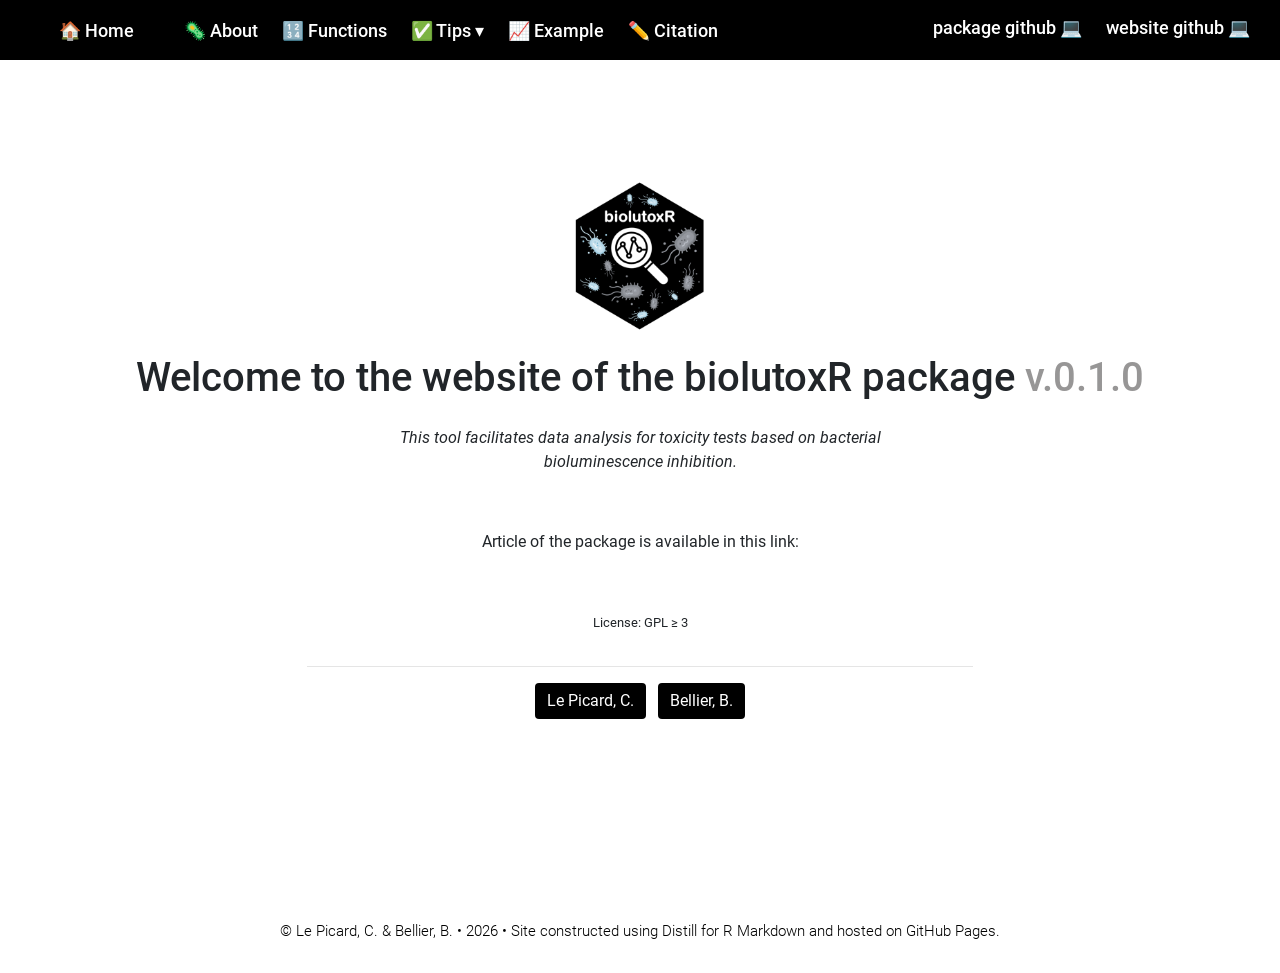
